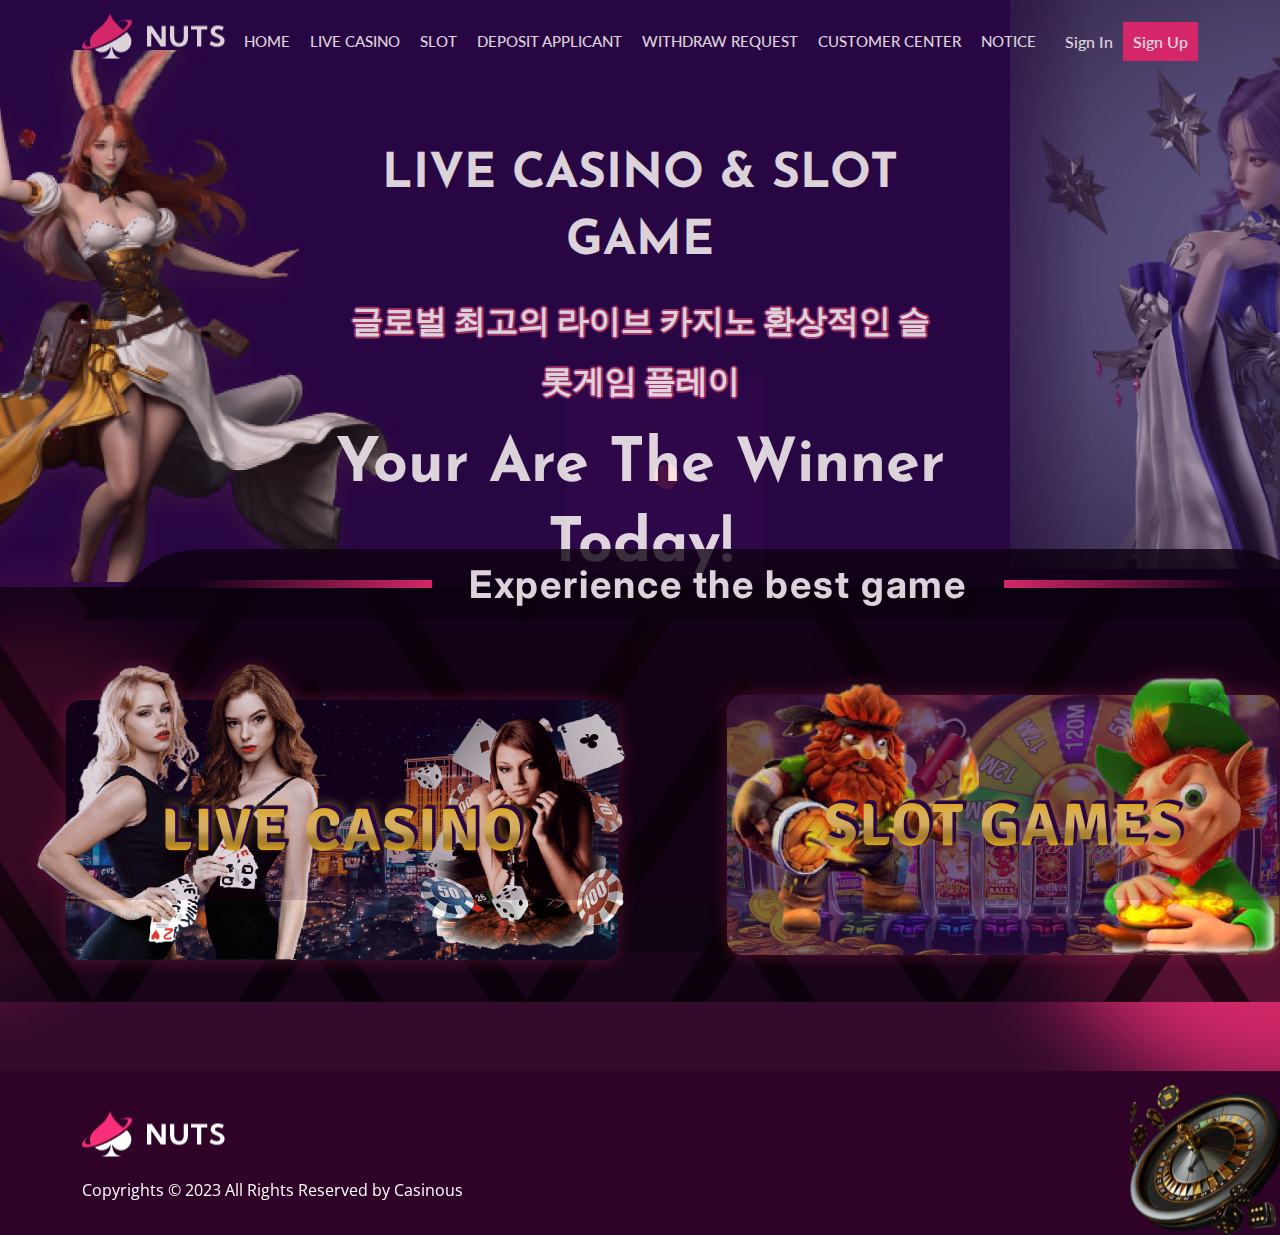
==== new-template -2/index.html @ 51a88201 "update form sign up" ====
<!-- meta tags and other links -->
<!DOCTYPE html>
<html lang="en">
  <head>
    <meta charset="UTF-8" />
    <meta name="viewport" content="width=device-width, initial-scale=1.0" />
    <title>Casino - Online Casino Platform</title>
    <link
      rel="icon"
      type="image/png"
      href="assets/images/favicon.png"
      sizes="16x16"
    />
    <!-- bootstrap 5  -->
    <link rel="stylesheet" href="assets/css/lib/bootstrap.min.css" />
    <!-- Icon Link  -->
    <link rel="stylesheet" href="assets/css/all.min.css" />
    <link rel="stylesheet" href="assets/css/line-awesome.min.css" />
    <link rel="stylesheet" href="assets/css/lib/animate.css" />

    <!-- Plugin Link -->
    <link rel="stylesheet" href="assets/css/lib/slick.css" />

    <!-- Main css -->
    <link rel="stylesheet" href="assets/css/main.css" />
    <link rel="stylesheet" href="assets/css/style.css" />
    <link rel="stylesheet" href="assets/css/page/index.css" />
    <link rel="stylesheet" href="assets/css/page/header.css" />
    <!-- Secondary css -->
    <link rel="stylesheet" href="assets/css/style.css" />
    <link rel="preconnect" href="https://fonts.googleapis.com" />
    <link rel="preconnect" href="https://fonts.gstatic.com" crossorigin />

    <link
      href="https://fonts.googleapis.com/css2?family=Inter:wght@100;200;300;400;500;600;700;800;900&family=Lato:ital,wght@0,100;0,300;0,400;0,700;0,900;1,100;1,300;1,400;1,700;1,900&display=swap"
      rel="stylesheet"
    />
  </head>
  <body
    data-bs-spy="scroll"
    data-bs-offset="170"
    data-bs-target=".privacy-policy-sidebar-menu"
  >
    <div class="overlay"></div>
    <div class="preloader">
      <div class="scene" id="scene">
        <input type="checkbox" id="andicator" />
        <div class="cube">
          <div class="cube__face cube__face--front">
            <i></i>
          </div>
          <div class="cube__face cube__face--back"><i></i><i></i></div>
          <div class="cube__face cube__face--right">
            <i></i> <i></i> <i></i> <i></i> <i></i>
          </div>
          <div class="cube__face cube__face--left">
            <i></i> <i></i> <i></i> <i></i> <i></i> <i></i>
          </div>
          <div class="cube__face cube__face--top"><i></i> <i></i> <i></i></div>
          <div class="cube__face cube__face--bottom">
            <i></i> <i></i> <i></i> <i></i>
          </div>
        </div>
      </div>
    </div>
    <div class="header">
      <div class="container">
        <div class="header-bottom">
          <div class="header-bottom-area align-items-center">
            <div class="logo">
              <a href="index.html"
                ><img src="./assets/images/logo-2.png" alt="logo"
              /></a>
            </div>
            <ul class="menu">
              <li><a href="index.html">Home</a></li>
              <li><a href="live-casino.html">LIVE CASINO</a></li>
              <li><a href="slot.html">SLOT</a></li>
              <li><a href="deposit.html">DEPOSIT APPLICANT</a></li>
              <li><a href="withdraw.html">WITHDRAW REQUEST</a></li>
              <li><a href="customer-center.html">CUSTOMER CENTER</a></li>
              <li><a href="notice.html">NOTICE</a></li>
              <!-- <li><a href="sign-in.html">SIGN IN</a></li>
              <li><a href="sign-up.html">SIGN UP</a></li> -->
            </ul>
            <div class="d-flex" style="margin-top: 10px">
              <a href="sign-in.html" class="d-none d-sm-block btn-outline"
                >Sign In</a
              >
              <a href="sign-up.html" class="d-none d-sm-block btn-pink"
                >Sign Up</a
              >
            </div>

            <div
              class="header-trigger-wrapper d-flex d-lg-none align-items-center"
            >
              <div class="header-trigger me-4">
                <span></span>
              </div>
            </div>
          </div>
        </div>
      </div>
    </div>

    <!-- Banner Section Starts Here -->
    <section class="banner-section bg_img overflow-hidden">
      <div class="container">
        <div
          class="banner-wrapper d-flex flex-wrap align-items-center justify-content-center"
        >
          <div class="banner-content">
            <h2 class="banner-content__title" style="font-size: 48px">
              LIVE CASINO & SLOT GAME
            </h2>
            <h2 class="banner-content__title-2">
              글로벌 최고의 라이브 카지노 환상적인 슬롯게임 플레이
            </h2>
            <p class="banner-content__subtitle">Your Are The Winner Today!</p>
          </div>
        </div>
        <img src="assets/images/banner/bg-1.png" alt="" class="bg-1" />
        <div class="image-container">
          <img src="assets/images/banner/bg-2.png" alt="" class="bg-2" />
          <div class="fadeTop"></div>
        </div>
      </div>
    </section>
    <!-- Banner Section Ends Here -->

    <!-- Section Experience the best game -->
    <section class="section-experience">
      <div class="container">
        <div class="experience-text-container">
          <img
            src="./assets/images/banner/bg-experience.png"
            class="bg-experience"
          />
          <div
            class="experience-items d-flex align-items-center justify-content-between"
          >
            <div class="pink-bar-left"></div>
            <p class="text-experience">Experience the best game</p>
            <div class="pink-bar-right"></div>
          </div>
        </div>
      </div>
      <div class="experience-game-container">
        <div
          class="experience-container-image d-flex justify-content-between align-items-center"
        >
          <img src="./assets/images/banner/live-casino.png" class="img-live" />
          <img src="./assets/images/banner/slot-game.png" class="img-slot" />
        </div>
      </div>
    </section>
    <!-- End Section Experience the best game -->

    <!-- Footer Section Starts Here -->
    <footer
      class="footer-section bg_img"
      style="background: url(assets/images/footer/bg.jpg) center"
    >
      <div class="footer-top">
        <div class="container">
          <div
            class="footer-wrapper d-flex flex-wrap align-items-center justify-content-md-between justify-content-center"
          >
            <div class="logo mb-3 mb-md-0">
              <a href="index.html"
                ><img src="assets/images/logo-2.png" alt="logo"
              /></a>
            </div>
          </div>
        </div>
      </div>
      <div class="footer-bottom">
        <div class="container">
          <div
            class="footer-wrapper d-flex flex-wrap justify-content-start align-items-center"
          >
            <p class="copyright text-white">
              Copyrights &copy; 2023 All Rights Reserved by Casinous
            </p>
          </div>
        </div>
      </div>
      <div class="shapes">
        <img
          src="assets/images/banner/logo-footer.png"
          alt="footer"
          class="shape1"
        />
      </div>
    </footer>
    <!-- Footer Section Ends Here -->
    <!-- jQuery library -->
    <script src="assets/js/lib/jquery-3.6.0.min.js"></script>
    <!-- bootstrap 5 js -->
    <script src="assets/js/lib/bootstrap.min.js"></script>

    <!-- Pluglin Link -->
    <script src="assets/js/lib/slick.min.js"></script>

    <!-- main js -->
    <script src="assets/js/main.js"></script>
  </body>
</html>
---- new-template -2/assets/css/line-awesome.min.css ----
.la,.lab,.lad,.lal,.lar,.las{-moz-osx-font-smoothing:grayscale;-webkit-font-smoothing:antialiased;display:inline-block;font-style:normal;font-variant:normal;text-rendering:auto;line-height:1}.la-lg{font-size:1.33333em;line-height:.75em;vertical-align:-.0667em}.la-xs{font-size:.75em}.la-sm{font-size:.875em}.la-1x{font-size:1em}.la-2x{font-size:2em}.la-3x{font-size:3em}.la-4x{font-size:4em}.la-5x{font-size:5em}.la-6x{font-size:6em}.la-7x{font-size:7em}.la-8x{font-size:8em}.la-9x{font-size:9em}.la-10x{font-size:10em}.la-fw{text-align:center;width:1.25em}.la-ul{list-style-type:none;margin-left:2.5em;padding-left:0}.la-ul>li{position:relative}.la-li{left:-2em;position:absolute;text-align:center;width:2em;line-height:inherit}.la-border{border:solid .08em #eee;border-radius:.1em;padding:.2em .25em .15em}.la-pull-left{float:left}.la-pull-right{float:right}.la.la-pull-left,.lab.la-pull-left,.lal.la-pull-left,.lar.la-pull-left,.las.la-pull-left{margin-right:.3em}.la.la-pull-right,.lab.la-pull-right,.lal.la-pull-right,.lar.la-pull-right,.las.la-pull-right{margin-left:.3em}.la-spin{-webkit-animation:la-spin 2s infinite linear;animation:la-spin 2s infinite linear}.la-pulse{-webkit-animation:la-spin 1s infinite steps(8);animation:la-spin 1s infinite steps(8)}@-webkit-keyframes la-spin{0%{-webkit-transform:rotate(0);transform:rotate(0)}100%{-webkit-transform:rotate(360deg);transform:rotate(360deg)}}@keyframes la-spin{0%{-webkit-transform:rotate(0);transform:rotate(0)}100%{-webkit-transform:rotate(360deg);transform:rotate(360deg)}}.la-rotate-90{-webkit-transform:rotate(90deg);transform:rotate(90deg)}.la-rotate-180{-webkit-transform:rotate(180deg);transform:rotate(180deg)}.la-rotate-270{-webkit-transform:rotate(270deg);transform:rotate(270deg)}.la-flip-horizontal{-webkit-transform:scale(-1,1);transform:scale(-1,1)}.la-flip-vertical{-webkit-transform:scale(1,-1);transform:scale(1,-1)}.la-flip-both,.la-flip-horizontal.la-flip-vertical{-webkit-transform:scale(-1,-1);transform:scale(-1,-1)}:root .la-flip-both,:root .la-flip-horizontal,:root .la-flip-vertical,:root .la-rotate-180,:root .la-rotate-270,:root .la-rotate-90{-webkit-filter:none;filter:none}.la-stack{display:inline-block;height:2em;line-height:2em;position:relative;vertical-align:middle;width:2.5em}.la-stack-1x,.la-stack-2x{left:0;position:absolute;text-align:center;width:100%}.la-stack-1x{line-height:inherit}.la-stack-2x{font-size:2em}.la-inverse{color:#fff}.la-500px:before{content:"\f26e"}.la-accessible-icon:before{content:"\f368"}.la-accusoft:before{content:"\f369"}.la-acquisitions-incorporated:before{content:"\f6af"}.la-ad:before{content:"\f641"}.la-address-book:before{content:"\f2b9"}.la-address-card:before{content:"\f2bb"}.la-adjust:before{content:"\f042"}.la-adn:before{content:"\f170"}.la-adobe:before{content:"\f778"}.la-adversal:before{content:"\f36a"}.la-affiliatetheme:before{content:"\f36b"}.la-air-freshener:before{content:"\f5d0"}.la-airbnb:before{content:"\f834"}.la-algolia:before{content:"\f36c"}.la-align-center:before{content:"\f037"}.la-align-justify:before{content:"\f039"}.la-align-left:before{content:"\f036"}.la-align-right:before{content:"\f038"}.la-alipay:before{content:"\f642"}.la-allergies:before{content:"\f461"}.la-amazon:before{content:"\f270"}.la-amazon-pay:before{content:"\f42c"}.la-ambulance:before{content:"\f0f9"}.la-american-sign-language-interpreting:before{content:"\f2a3"}.la-amilia:before{content:"\f36d"}.la-anchor:before{content:"\f13d"}.la-android:before{content:"\f17b"}.la-angellist:before{content:"\f209"}.la-angle-double-down:before{content:"\f103"}.la-angle-double-left:before{content:"\f100"}.la-angle-double-right:before{content:"\f101"}.la-angle-double-up:before{content:"\f102"}.la-angle-down:before{content:"\f107"}.la-angle-left:before{content:"\f104"}.la-angle-right:before{content:"\f105"}.la-angle-up:before{content:"\f106"}.la-angry:before{content:"\f556"}.la-angrycreative:before{content:"\f36e"}.la-angular:before{content:"\f420"}.la-ankh:before{content:"\f644"}.la-app-store:before{content:"\f36f"}.la-app-store-ios:before{content:"\f370"}.la-apper:before{content:"\f371"}.la-apple:before{content:"\f179"}.la-apple-alt:before{content:"\f5d1"}.la-apple-pay:before{content:"\f415"}.la-archive:before{content:"\f187"}.la-archway:before{content:"\f557"}.la-arrow-alt-circle-down:before{content:"\f358"}.la-arrow-alt-circle-left:before{content:"\f359"}.la-arrow-alt-circle-right:before{content:"\f35a"}.la-arrow-alt-circle-up:before{content:"\f35b"}.la-arrow-circle-down:before{content:"\f0ab"}.la-arrow-circle-left:before{content:"\f0a8"}.la-arrow-circle-right:before{content:"\f0a9"}.la-arrow-circle-up:before{content:"\f0aa"}.la-arrow-down:before{content:"\f063"}.la-arrow-left:before{content:"\f060"}.la-arrow-right:before{content:"\f061"}.la-arrow-up:before{content:"\f062"}.la-arrows-alt:before{content:"\f0b2"}.la-arrows-alt-h:before{content:"\f337"}.la-arrows-alt-v:before{content:"\f338"}.la-artstation:before{content:"\f77a"}.la-assistive-listening-systems:before{content:"\f2a2"}.la-asterisk:before{content:"\f069"}.la-asymmetrik:before{content:"\f372"}.la-at:before{content:"\f1fa"}.la-atlas:before{content:"\f558"}.la-atlassian:before{content:"\f77b"}.la-atom:before{content:"\f5d2"}.la-audible:before{content:"\f373"}.la-audio-description:before{content:"\f29e"}.la-autoprefixer:before{content:"\f41c"}.la-avianex:before{content:"\f374"}.la-aviato:before{content:"\f421"}.la-award:before{content:"\f559"}.la-aws:before{content:"\f375"}.la-baby:before{content:"\f77c"}.la-baby-carriage:before{content:"\f77d"}.la-backspace:before{content:"\f55a"}.la-backward:before{content:"\f04a"}.la-bacon:before{content:"\f7e5"}.la-balance-scale:before{content:"\f24e"}.la-balance-scale-left:before{content:"\f515"}.la-balance-scale-right:before{content:"\f516"}.la-ban:before{content:"\f05e"}.la-band-aid:before{content:"\f462"}.la-bandcamp:before{content:"\f2d5"}.la-barcode:before{content:"\f02a"}.la-bars:before{content:"\f0c9"}.la-baseball-ball:before{content:"\f433"}.la-basketball-ball:before{content:"\f434"}.la-bath:before{content:"\f2cd"}.la-battery-empty:before{content:"\f244"}.la-battery-full:before{content:"\f240"}.la-battery-half:before{content:"\f242"}.la-battery-quarter:before{content:"\f243"}.la-battery-three-quarters:before{content:"\f241"}.la-battle-net:before{content:"\f835"}.la-bed:before{content:"\f236"}.la-beer:before{content:"\f0fc"}.la-behance:before{content:"\f1b4"}.la-behance-square:before{content:"\f1b5"}.la-bell:before{content:"\f0f3"}.la-bell-slash:before{content:"\f1f6"}.la-bezier-curve:before{content:"\f55b"}.la-bible:before{content:"\f647"}.la-bicycle:before{content:"\f206"}.la-biking:before{content:"\f84a"}.la-bimobject:before{content:"\f378"}.la-binoculars:before{content:"\f1e5"}.la-biohazard:before{content:"\f780"}.la-birthday-cake:before{content:"\f1fd"}.la-bitbucket:before{content:"\f171"}.la-bitcoin:before{content:"\f379"}.la-bity:before{content:"\f37a"}.la-black-tie:before{content:"\f27e"}.la-blackberry:before{content:"\f37b"}.la-blender:before{content:"\f517"}.la-blender-phone:before{content:"\f6b6"}.la-blind:before{content:"\f29d"}.la-blog:before{content:"\f781"}.la-blogger:before{content:"\f37c"}.la-blogger-b:before{content:"\f37d"}.la-bluetooth:before{content:"\f293"}.la-bluetooth-b:before{content:"\f294"}.la-bold:before{content:"\f032"}.la-bolt:before{content:"\f0e7"}.la-bomb:before{content:"\f1e2"}.la-bone:before{content:"\f5d7"}.la-bong:before{content:"\f55c"}.la-book:before{content:"\f02d"}.la-book-dead:before{content:"\f6b7"}.la-book-medical:before{content:"\f7e6"}.la-book-open:before{content:"\f518"}.la-book-reader:before{content:"\f5da"}.la-bookmark:before{content:"\f02e"}.la-bootstrap:before{content:"\f836"}.la-border-all:before{content:"\f84c"}.la-border-none:before{content:"\f850"}.la-border-style:before{content:"\f853"}.la-bowling-ball:before{content:"\f436"}.la-box:before{content:"\f466"}.la-box-open:before{content:"\f49e"}.la-boxes:before{content:"\f468"}.la-braille:before{content:"\f2a1"}.la-brain:before{content:"\f5dc"}.la-bread-slice:before{content:"\f7ec"}.la-briefcase:before{content:"\f0b1"}.la-briefcase-medical:before{content:"\f469"}.la-broadcast-tower:before{content:"\f519"}.la-broom:before{content:"\f51a"}.la-brush:before{content:"\f55d"}.la-btc:before{content:"\f15a"}.la-buffer:before{content:"\f837"}.la-bug:before{content:"\f188"}.la-building:before{content:"\f1ad"}.la-bullhorn:before{content:"\f0a1"}.la-bullseye:before{content:"\f140"}.la-burn:before{content:"\f46a"}.la-buromobelexperte:before{content:"\f37f"}.la-bus:before{content:"\f207"}.la-bus-alt:before{content:"\f55e"}.la-business-time:before{content:"\f64a"}.la-buy-n-large:before{content:"\f8a6"}.la-buysellads:before{content:"\f20d"}.la-calculator:before{content:"\f1ec"}.la-calendar:before{content:"\f133"}.la-calendar-alt:before{content:"\f073"}.la-calendar-check:before{content:"\f274"}.la-calendar-day:before{content:"\f783"}.la-calendar-minus:before{content:"\f272"}.la-calendar-plus:before{content:"\f271"}.la-calendar-times:before{content:"\f273"}.la-calendar-week:before{content:"\f784"}.la-camera:before{content:"\f030"}.la-camera-retro:before{content:"\f083"}.la-campground:before{content:"\f6bb"}.la-canadian-maple-leaf:before{content:"\f785"}.la-candy-cane:before{content:"\f786"}.la-cannabis:before{content:"\f55f"}.la-capsules:before{content:"\f46b"}.la-car:before{content:"\f1b9"}.la-car-alt:before{content:"\f5de"}.la-car-battery:before{content:"\f5df"}.la-car-crash:before{content:"\f5e1"}.la-car-side:before{content:"\f5e4"}.la-caret-down:before{content:"\f0d7"}.la-caret-left:before{content:"\f0d9"}.la-caret-right:before{content:"\f0da"}.la-caret-square-down:before{content:"\f150"}.la-caret-square-left:before{content:"\f191"}.la-caret-square-right:before{content:"\f152"}.la-caret-square-up:before{content:"\f151"}.la-caret-up:before{content:"\f0d8"}.la-carrot:before{content:"\f787"}.la-cart-arrow-down:before{content:"\f218"}.la-cart-plus:before{content:"\f217"}.la-cash-register:before{content:"\f788"}.la-cat:before{content:"\f6be"}.la-cc-amazon-pay:before{content:"\f42d"}.la-cc-amex:before{content:"\f1f3"}.la-cc-apple-pay:before{content:"\f416"}.la-cc-diners-club:before{content:"\f24c"}.la-cc-discover:before{content:"\f1f2"}.la-cc-jcb:before{content:"\f24b"}.la-cc-mastercard:before{content:"\f1f1"}.la-cc-paypal:before{content:"\f1f4"}.la-cc-stripe:before{content:"\f1f5"}.la-cc-visa:before{content:"\f1f0"}.la-centercode:before{content:"\f380"}.la-centos:before{content:"\f789"}.la-certificate:before{content:"\f0a3"}.la-chair:before{content:"\f6c0"}.la-chalkboard:before{content:"\f51b"}.la-chalkboard-teacher:before{content:"\f51c"}.la-charging-station:before{content:"\f5e7"}.la-chart-area:before{content:"\f1fe"}.la-chart-bar:before{content:"\f080"}.la-chart-line:before{content:"\f201"}.la-chart-pie:before{content:"\f200"}.la-check:before{content:"\f00c"}.la-check-circle:before{content:"\f058"}.la-check-double:before{content:"\f560"}.la-check-square:before{content:"\f14a"}.la-cheese:before{content:"\f7ef"}.la-chess:before{content:"\f439"}.la-chess-bishop:before{content:"\f43a"}.la-chess-board:before{content:"\f43c"}.la-chess-king:before{content:"\f43f"}.la-chess-knight:before{content:"\f441"}.la-chess-pawn:before{content:"\f443"}.la-chess-queen:before{content:"\f445"}.la-chess-rook:before{content:"\f447"}.la-chevron-circle-down:before{content:"\f13a"}.la-chevron-circle-left:before{content:"\f137"}.la-chevron-circle-right:before{content:"\f138"}.la-chevron-circle-up:before{content:"\f139"}.la-chevron-down:before{content:"\f078"}.la-chevron-left:before{content:"\f053"}.la-chevron-right:before{content:"\f054"}.la-chevron-up:before{content:"\f077"}.la-child:before{content:"\f1ae"}.la-chrome:before{content:"\f268"}.la-chromecast:before{content:"\f838"}.la-church:before{content:"\f51d"}.la-circle:before{content:"\f111"}.la-circle-notch:before{content:"\f1ce"}.la-city:before{content:"\f64f"}.la-clinic-medical:before{content:"\f7f2"}.la-clipboard:before{content:"\f328"}.la-clipboard-check:before{content:"\f46c"}.la-clipboard-list:before{content:"\f46d"}.la-clock:before{content:"\f017"}.la-clone:before{content:"\f24d"}.la-closed-captioning:before{content:"\f20a"}.la-cloud:before{content:"\f0c2"}.la-cloud-download-alt:before{content:"\f381"}.la-cloud-meatball:before{content:"\f73b"}.la-cloud-moon:before{content:"\f6c3"}.la-cloud-moon-rain:before{content:"\f73c"}.la-cloud-rain:before{content:"\f73d"}.la-cloud-showers-heavy:before{content:"\f740"}.la-cloud-sun:before{content:"\f6c4"}.la-cloud-sun-rain:before{content:"\f743"}.la-cloud-upload-alt:before{content:"\f382"}.la-cloudscale:before{content:"\f383"}.la-cloudsmith:before{content:"\f384"}.la-cloudversify:before{content:"\f385"}.la-cocktail:before{content:"\f561"}.la-code:before{content:"\f121"}.la-code-branch:before{content:"\f126"}.la-codepen:before{content:"\f1cb"}.la-codiepie:before{content:"\f284"}.la-coffee:before{content:"\f0f4"}.la-cog:before{content:"\f013"}.la-cogs:before{content:"\f085"}.la-coins:before{content:"\f51e"}.la-columns:before{content:"\f0db"}.la-comment:before{content:"\f075"}.la-comment-alt:before{content:"\f27a"}.la-comment-dollar:before{content:"\f651"}.la-comment-dots:before{content:"\f4ad"}.la-comment-medical:before{content:"\f7f5"}.la-comment-slash:before{content:"\f4b3"}.la-comments:before{content:"\f086"}.la-comments-dollar:before{content:"\f653"}.la-compact-disc:before{content:"\f51f"}.la-compass:before{content:"\f14e"}.la-compress:before{content:"\f066"}.la-compress-arrows-alt:before{content:"\f78c"}.la-concierge-bell:before{content:"\f562"}.la-confluence:before{content:"\f78d"}.la-connectdevelop:before{content:"\f20e"}.la-contao:before{content:"\f26d"}.la-cookie:before{content:"\f563"}.la-cookie-bite:before{content:"\f564"}.la-copy:before{content:"\f0c5"}.la-copyright:before{content:"\f1f9"}.la-cotton-bureau:before{content:"\f89e"}.la-couch:before{content:"\f4b8"}.la-cpanel:before{content:"\f388"}.la-creative-commons:before{content:"\f25e"}.la-creative-commons-by:before{content:"\f4e7"}.la-creative-commons-nc:before{content:"\f4e8"}.la-creative-commons-nc-eu:before{content:"\f4e9"}.la-creative-commons-nc-jp:before{content:"\f4ea"}.la-creative-commons-nd:before{content:"\f4eb"}.la-creative-commons-pd:before{content:"\f4ec"}.la-creative-commons-pd-alt:before{content:"\f4ed"}.la-creative-commons-remix:before{content:"\f4ee"}.la-creative-commons-sa:before{content:"\f4ef"}.la-creative-commons-sampling:before{content:"\f4f0"}.la-creative-commons-sampling-plus:before{content:"\f4f1"}.la-creative-commons-share:before{content:"\f4f2"}.la-creative-commons-zero:before{content:"\f4f3"}.la-credit-card:before{content:"\f09d"}.la-critical-role:before{content:"\f6c9"}.la-crop:before{content:"\f125"}.la-crop-alt:before{content:"\f565"}.la-cross:before{content:"\f654"}.la-crosshairs:before{content:"\f05b"}.la-crow:before{content:"\f520"}.la-crown:before{content:"\f521"}.la-crutch:before{content:"\f7f7"}.la-css3:before{content:"\f13c"}.la-css3-alt:before{content:"\f38b"}.la-cube:before{content:"\f1b2"}.la-cubes:before{content:"\f1b3"}.la-cut:before{content:"\f0c4"}.la-cuttlefish:before{content:"\f38c"}.la-d-and-d:before{content:"\f38d"}.la-d-and-d-beyond:before{content:"\f6ca"}.la-dashcube:before{content:"\f210"}.la-database:before{content:"\f1c0"}.la-deaf:before{content:"\f2a4"}.la-delicious:before{content:"\f1a5"}.la-democrat:before{content:"\f747"}.la-deploydog:before{content:"\f38e"}.la-deskpro:before{content:"\f38f"}.la-desktop:before{content:"\f108"}.la-dev:before{content:"\f6cc"}.la-deviantart:before{content:"\f1bd"}.la-dharmachakra:before{content:"\f655"}.la-dhl:before{content:"\f790"}.la-diagnoses:before{content:"\f470"}.la-diaspora:before{content:"\f791"}.la-dice:before{content:"\f522"}.la-dice-d20:before{content:"\f6cf"}.la-dice-d6:before{content:"\f6d1"}.la-dice-five:before{content:"\f523"}.la-dice-four:before{content:"\f524"}.la-dice-one:before{content:"\f525"}.la-dice-six:before{content:"\f526"}.la-dice-three:before{content:"\f527"}.la-dice-two:before{content:"\f528"}.la-digg:before{content:"\f1a6"}.la-digital-ocean:before{content:"\f391"}.la-digital-tachograph:before{content:"\f566"}.la-directions:before{content:"\f5eb"}.la-discord:before{content:"\f392"}.la-discourse:before{content:"\f393"}.la-divide:before{content:"\f529"}.la-dizzy:before{content:"\f567"}.la-dna:before{content:"\f471"}.la-dochub:before{content:"\f394"}.la-docker:before{content:"\f395"}.la-dog:before{content:"\f6d3"}.la-dollar-sign:before{content:"\f155"}.la-dolly:before{content:"\f472"}.la-dolly-flatbed:before{content:"\f474"}.la-donate:before{content:"\f4b9"}.la-door-closed:before{content:"\f52a"}.la-door-open:before{content:"\f52b"}.la-dot-circle:before{content:"\f192"}.la-dove:before{content:"\f4ba"}.la-download:before{content:"\f019"}.la-draft2digital:before{content:"\f396"}.la-drafting-compass:before{content:"\f568"}.la-dragon:before{content:"\f6d5"}.la-draw-polygon:before{content:"\f5ee"}.la-dribbble:before{content:"\f17d"}.la-dribbble-square:before{content:"\f397"}.la-dropbox:before{content:"\f16b"}.la-drum:before{content:"\f569"}.la-drum-steelpan:before{content:"\f56a"}.la-drumstick-bite:before{content:"\f6d7"}.la-drupal:before{content:"\f1a9"}.la-dumbbell:before{content:"\f44b"}.la-dumpster:before{content:"\f793"}.la-dumpster-fire:before{content:"\f794"}.la-dungeon:before{content:"\f6d9"}.la-dyalog:before{content:"\f399"}.la-earlybirds:before{content:"\f39a"}.la-ebay:before{content:"\f4f4"}.la-edge:before{content:"\f282"}.la-edit:before{content:"\f044"}.la-egg:before{content:"\f7fb"}.la-eject:before{content:"\f052"}.la-elementor:before{content:"\f430"}.la-ellipsis-h:before{content:"\f141"}.la-ellipsis-v:before{content:"\f142"}.la-ello:before{content:"\f5f1"}.la-ember:before{content:"\f423"}.la-empire:before{content:"\f1d1"}.la-envelope:before{content:"\f0e0"}.la-envelope-open:before{content:"\f2b6"}.la-envelope-open-text:before{content:"\f658"}.la-envelope-square:before{content:"\f199"}.la-envira:before{content:"\f299"}.la-equals:before{content:"\f52c"}.la-eraser:before{content:"\f12d"}.la-erlang:before{content:"\f39d"}.la-ethereum:before{content:"\f42e"}.la-ethernet:before{content:"\f796"}.la-etsy:before{content:"\f2d7"}.la-euro-sign:before{content:"\f153"}.la-evernote:before{content:"\f839"}.la-exchange-alt:before{content:"\f362"}.la-exclamation:before{content:"\f12a"}.la-exclamation-circle:before{content:"\f06a"}.la-exclamation-triangle:before{content:"\f071"}.la-expand:before{content:"\f065"}.la-expand-arrows-alt:before{content:"\f31e"}.la-expeditedssl:before{content:"\f23e"}.la-external-link-alt:before{content:"\f35d"}.la-external-link-square-alt:before{content:"\f360"}.la-eye:before{content:"\f06e"}.la-eye-dropper:before{content:"\f1fb"}.la-eye-slash:before{content:"\f070"}.la-facebook:before{content:"\f09a"}.la-facebook-f:before{content:"\f39e"}.la-facebook-messenger:before{content:"\f39f"}.la-facebook-square:before{content:"\f082"}.la-fan:before{content:"\f863"}.la-fantasy-flight-games:before{content:"\f6dc"}.la-fast-backward:before{content:"\f049"}.la-fast-forward:before{content:"\f050"}.la-fax:before{content:"\f1ac"}.la-feather:before{content:"\f52d"}.la-feather-alt:before{content:"\f56b"}.la-fedex:before{content:"\f797"}.la-fedora:before{content:"\f798"}.la-female:before{content:"\f182"}.la-fighter-jet:before{content:"\f0fb"}.la-figma:before{content:"\f799"}.la-file:before{content:"\f15b"}.la-file-alt:before{content:"\f15c"}.la-file-archive:before{content:"\f1c6"}.la-file-audio:before{content:"\f1c7"}.la-file-code:before{content:"\f1c9"}.la-file-contract:before{content:"\f56c"}.la-file-csv:before{content:"\f6dd"}.la-file-download:before{content:"\f56d"}.la-file-excel:before{content:"\f1c3"}.la-file-export:before{content:"\f56e"}.la-file-image:before{content:"\f1c5"}.la-file-import:before{content:"\f56f"}.la-file-invoice:before{content:"\f570"}.la-file-invoice-dollar:before{content:"\f571"}.la-file-medical:before{content:"\f477"}.la-file-medical-alt:before{content:"\f478"}.la-file-pdf:before{content:"\f1c1"}.la-file-powerpoint:before{content:"\f1c4"}.la-file-prescription:before{content:"\f572"}.la-file-signature:before{content:"\f573"}.la-file-upload:before{content:"\f574"}.la-file-video:before{content:"\f1c8"}.la-file-word:before{content:"\f1c2"}.la-fill:before{content:"\f575"}.la-fill-drip:before{content:"\f576"}.la-film:before{content:"\f008"}.la-filter:before{content:"\f0b0"}.la-fingerprint:before{content:"\f577"}.la-fire:before{content:"\f06d"}.la-fire-alt:before{content:"\f7e4"}.la-fire-extinguisher:before{content:"\f134"}.la-firefox:before{content:"\f269"}.la-first-aid:before{content:"\f479"}.la-first-order:before{content:"\f2b0"}.la-first-order-alt:before{content:"\f50a"}.la-firstdraft:before{content:"\f3a1"}.la-fish:before{content:"\f578"}.la-fist-raised:before{content:"\f6de"}.la-flag:before{content:"\f024"}.la-flag-checkered:before{content:"\f11e"}.la-flag-usa:before{content:"\f74d"}.la-flask:before{content:"\f0c3"}.la-flickr:before{content:"\f16e"}.la-flipboard:before{content:"\f44d"}.la-flushed:before{content:"\f579"}.la-fly:before{content:"\f417"}.la-folder:before{content:"\f07b"}.la-folder-minus:before{content:"\f65d"}.la-folder-open:before{content:"\f07c"}.la-folder-plus:before{content:"\f65e"}.la-font:before{content:"\f031"}.la-font-awesome:before{content:"\f2b4"}.la-font-awesome-alt:before{content:"\f35c"}.la-font-awesome-flag:before{content:"\f425"}.la-font-awesome-logo-full:before{content:"\f4e6"}.la-fonticons:before{content:"\f280"}.la-fonticons-fi:before{content:"\f3a2"}.la-football-ball:before{content:"\f44e"}.la-fort-awesome:before{content:"\f286"}.la-fort-awesome-alt:before{content:"\f3a3"}.la-forumbee:before{content:"\f211"}.la-forward:before{content:"\f04e"}.la-foursquare:before{content:"\f180"}.la-free-code-camp:before{content:"\f2c5"}.la-freebsd:before{content:"\f3a4"}.la-frog:before{content:"\f52e"}.la-frown:before{content:"\f119"}.la-frown-open:before{content:"\f57a"}.la-fulcrum:before{content:"\f50b"}.la-funnel-dollar:before{content:"\f662"}.la-futbol:before{content:"\f1e3"}.la-galactic-republic:before{content:"\f50c"}.la-galactic-senate:before{content:"\f50d"}.la-gamepad:before{content:"\f11b"}.la-gas-pump:before{content:"\f52f"}.la-gavel:before{content:"\f0e3"}.la-gem:before{content:"\f3a5"}.la-genderless:before{content:"\f22d"}.la-get-pocket:before{content:"\f265"}.la-gg:before{content:"\f260"}.la-gg-circle:before{content:"\f261"}.la-ghost:before{content:"\f6e2"}.la-gift:before{content:"\f06b"}.la-gifts:before{content:"\f79c"}.la-git:before{content:"\f1d3"}.la-git-alt:before{content:"\f841"}.la-git-square:before{content:"\f1d2"}.la-github:before{content:"\f09b"}.la-github-alt:before{content:"\f113"}.la-github-square:before{content:"\f092"}.la-gitkraken:before{content:"\f3a6"}.la-gitlab:before{content:"\f296"}.la-gitter:before{content:"\f426"}.la-glass-cheers:before{content:"\f79f"}.la-glass-martini:before{content:"\f000"}.la-glass-martini-alt:before{content:"\f57b"}.la-glass-whiskey:before{content:"\f7a0"}.la-glasses:before{content:"\f530"}.la-glide:before{content:"\f2a5"}.la-glide-g:before{content:"\f2a6"}.la-globe:before{content:"\f0ac"}.la-globe-africa:before{content:"\f57c"}.la-globe-americas:before{content:"\f57d"}.la-globe-asia:before{content:"\f57e"}.la-globe-europe:before{content:"\f7a2"}.la-gofore:before{content:"\f3a7"}.la-golf-ball:before{content:"\f450"}.la-goodreads:before{content:"\f3a8"}.la-goodreads-g:before{content:"\f3a9"}.la-google:before{content:"\f1a0"}.la-google-drive:before{content:"\f3aa"}.la-google-play:before{content:"\f3ab"}.la-google-plus:before{content:"\f2b3"}.la-google-plus-g:before{content:"\f0d5"}.la-google-plus-square:before{content:"\f0d4"}.la-google-wallet:before{content:"\f1ee"}.la-gopuram:before{content:"\f664"}.la-graduation-cap:before{content:"\f19d"}.la-gratipay:before{content:"\f184"}.la-grav:before{content:"\f2d6"}.la-greater-than:before{content:"\f531"}.la-greater-than-equal:before{content:"\f532"}.la-grimace:before{content:"\f57f"}.la-grin:before{content:"\f580"}.la-grin-alt:before{content:"\f581"}.la-grin-beam:before{content:"\f582"}.la-grin-beam-sweat:before{content:"\f583"}.la-grin-hearts:before{content:"\f584"}.la-grin-squint:before{content:"\f585"}.la-grin-squint-tears:before{content:"\f586"}.la-grin-stars:before{content:"\f587"}.la-grin-tears:before{content:"\f588"}.la-grin-tongue:before{content:"\f589"}.la-grin-tongue-squint:before{content:"\f58a"}.la-grin-tongue-wink:before{content:"\f58b"}.la-grin-wink:before{content:"\f58c"}.la-grip-horizontal:before{content:"\f58d"}.la-grip-lines:before{content:"\f7a4"}.la-grip-lines-vertical:before{content:"\f7a5"}.la-grip-vertical:before{content:"\f58e"}.la-gripfire:before{content:"\f3ac"}.la-grunt:before{content:"\f3ad"}.la-guitar:before{content:"\f7a6"}.la-gulp:before{content:"\f3ae"}.la-h-square:before{content:"\f0fd"}.la-hacker-news:before{content:"\f1d4"}.la-hacker-news-square:before{content:"\f3af"}.la-hackerrank:before{content:"\f5f7"}.la-hamburger:before{content:"\f805"}.la-hammer:before{content:"\f6e3"}.la-hamsa:before{content:"\f665"}.la-hand-holding:before{content:"\f4bd"}.la-hand-holding-heart:before{content:"\f4be"}.la-hand-holding-usd:before{content:"\f4c0"}.la-hand-lizard:before{content:"\f258"}.la-hand-middle-finger:before{content:"\f806"}.la-hand-paper:before{content:"\f256"}.la-hand-peace:before{content:"\f25b"}.la-hand-point-down:before{content:"\f0a7"}.la-hand-point-left:before{content:"\f0a5"}.la-hand-point-right:before{content:"\f0a4"}.la-hand-point-up:before{content:"\f0a6"}.la-hand-pointer:before{content:"\f25a"}.la-hand-rock:before{content:"\f255"}.la-hand-scissors:before{content:"\f257"}.la-hand-spock:before{content:"\f259"}.la-hands:before{content:"\f4c2"}.la-hands-helping:before{content:"\f4c4"}.la-handshake:before{content:"\f2b5"}.la-hanukiah:before{content:"\f6e6"}.la-hard-hat:before{content:"\f807"}.la-hashtag:before{content:"\f292"}.la-hat-cowboy:before{content:"\f8c0"}.la-hat-cowboy-side:before{content:"\f8c1"}.la-hat-wizard:before{content:"\f6e8"}.la-haykal:before{content:"\f666"}.la-hdd:before{content:"\f0a0"}.la-heading:before{content:"\f1dc"}.la-headphones:before{content:"\f025"}.la-headphones-alt:before{content:"\f58f"}.la-headset:before{content:"\f590"}.la-heart:before{content:"\f004"}.la-heart-broken:before{content:"\f7a9"}.la-heartbeat:before{content:"\f21e"}.la-helicopter:before{content:"\f533"}.la-highlighter:before{content:"\f591"}.la-hiking:before{content:"\f6ec"}.la-hippo:before{content:"\f6ed"}.la-hips:before{content:"\f452"}.la-hire-a-helper:before{content:"\f3b0"}.la-history:before{content:"\f1da"}.la-hockey-puck:before{content:"\f453"}.la-holly-berry:before{content:"\f7aa"}.la-home:before{content:"\f015"}.la-hooli:before{content:"\f427"}.la-hornbill:before{content:"\f592"}.la-horse:before{content:"\f6f0"}.la-horse-head:before{content:"\f7ab"}.la-hospital:before{content:"\f0f8"}.la-hospital-alt:before{content:"\f47d"}.la-hospital-symbol:before{content:"\f47e"}.la-hot-tub:before{content:"\f593"}.la-hotdog:before{content:"\f80f"}.la-hotel:before{content:"\f594"}.la-hotjar:before{content:"\f3b1"}.la-hourglass:before{content:"\f254"}.la-hourglass-end:before{content:"\f253"}.la-hourglass-half:before{content:"\f252"}.la-hourglass-start:before{content:"\f251"}.la-house-damage:before{content:"\f6f1"}.la-houzz:before{content:"\f27c"}.la-hryvnia:before{content:"\f6f2"}.la-html5:before{content:"\f13b"}.la-hubspot:before{content:"\f3b2"}.la-i-cursor:before{content:"\f246"}.la-ice-cream:before{content:"\f810"}.la-icicles:before{content:"\f7ad"}.la-icons:before{content:"\f86d"}.la-id-badge:before{content:"\f2c1"}.la-id-card:before{content:"\f2c2"}.la-id-card-alt:before{content:"\f47f"}.la-igloo:before{content:"\f7ae"}.la-image:before{content:"\f03e"}.la-images:before{content:"\f302"}.la-imdb:before{content:"\f2d8"}.la-inbox:before{content:"\f01c"}.la-indent:before{content:"\f03c"}.la-industry:before{content:"\f275"}.la-infinity:before{content:"\f534"}.la-info:before{content:"\f129"}.la-info-circle:before{content:"\f05a"}.la-instagram:before{content:"\f16d"}.la-intercom:before{content:"\f7af"}.la-internet-explorer:before{content:"\f26b"}.la-invision:before{content:"\f7b0"}.la-ioxhost:before{content:"\f208"}.la-italic:before{content:"\f033"}.la-itch-io:before{content:"\f83a"}.la-itunes:before{content:"\f3b4"}.la-itunes-note:before{content:"\f3b5"}.la-java:before{content:"\f4e4"}.la-jedi:before{content:"\f669"}.la-jedi-order:before{content:"\f50e"}.la-jenkins:before{content:"\f3b6"}.la-jira:before{content:"\f7b1"}.la-joget:before{content:"\f3b7"}.la-joint:before{content:"\f595"}.la-joomla:before{content:"\f1aa"}.la-journal-whills:before{content:"\f66a"}.la-js:before{content:"\f3b8"}.la-js-square:before{content:"\f3b9"}.la-jsfiddle:before{content:"\f1cc"}.la-kaaba:before{content:"\f66b"}.la-kaggle:before{content:"\f5fa"}.la-key:before{content:"\f084"}.la-keybase:before{content:"\f4f5"}.la-keyboard:before{content:"\f11c"}.la-keycdn:before{content:"\f3ba"}.la-khanda:before{content:"\f66d"}.la-kickstarter:before{content:"\f3bb"}.la-kickstarter-k:before{content:"\f3bc"}.la-kiss:before{content:"\f596"}.la-kiss-beam:before{content:"\f597"}.la-kiss-wink-heart:before{content:"\f598"}.la-kiwi-bird:before{content:"\f535"}.la-korvue:before{content:"\f42f"}.la-landmark:before{content:"\f66f"}.la-language:before{content:"\f1ab"}.la-laptop:before{content:"\f109"}.la-laptop-code:before{content:"\f5fc"}.la-laptop-medical:before{content:"\f812"}.la-laravel:before{content:"\f3bd"}.la-lastfm:before{content:"\f202"}.la-lastfm-square:before{content:"\f203"}.la-laugh:before{content:"\f599"}.la-laugh-beam:before{content:"\f59a"}.la-laugh-squint:before{content:"\f59b"}.la-laugh-wink:before{content:"\f59c"}.la-layer-group:before{content:"\f5fd"}.la-leaf:before{content:"\f06c"}.la-leanpub:before{content:"\f212"}.la-lemon:before{content:"\f094"}.la-less:before{content:"\f41d"}.la-less-than:before{content:"\f536"}.la-less-than-equal:before{content:"\f537"}.la-level-down-alt:before{content:"\f3be"}.la-level-up-alt:before{content:"\f3bf"}.la-life-ring:before{content:"\f1cd"}.la-lightbulb:before{content:"\f0eb"}.la-line:before{content:"\f3c0"}.la-link:before{content:"\f0c1"}.la-linkedin:before{content:"\f08c"}.la-linkedin-in:before{content:"\f0e1"}.la-linode:before{content:"\f2b8"}.la-linux:before{content:"\f17c"}.la-lira-sign:before{content:"\f195"}.la-list:before{content:"\f03a"}.la-list-alt:before{content:"\f022"}.la-list-ol:before{content:"\f0cb"}.la-list-ul:before{content:"\f0ca"}.la-location-arrow:before{content:"\f124"}.la-lock:before{content:"\f023"}.la-lock-open:before{content:"\f3c1"}.la-long-arrow-alt-down:before{content:"\f309"}.la-long-arrow-alt-left:before{content:"\f30a"}.la-long-arrow-alt-right:before{content:"\f30b"}.la-long-arrow-alt-up:before{content:"\f30c"}.la-low-vision:before{content:"\f2a8"}.la-luggage-cart:before{content:"\f59d"}.la-lyft:before{content:"\f3c3"}.la-magento:before{content:"\f3c4"}.la-magic:before{content:"\f0d0"}.la-magnet:before{content:"\f076"}.la-mail-bulk:before{content:"\f674"}.la-mailchimp:before{content:"\f59e"}.la-male:before{content:"\f183"}.la-mandalorian:before{content:"\f50f"}.la-map:before{content:"\f279"}.la-map-marked:before{content:"\f59f"}.la-map-marked-alt:before{content:"\f5a0"}.la-map-marker:before{content:"\f041"}.la-map-marker-alt:before{content:"\f3c5"}.la-map-pin:before{content:"\f276"}.la-map-signs:before{content:"\f277"}.la-markdown:before{content:"\f60f"}.la-marker:before{content:"\f5a1"}.la-mars:before{content:"\f222"}.la-mars-double:before{content:"\f227"}.la-mars-stroke:before{content:"\f229"}.la-mars-stroke-h:before{content:"\f22b"}.la-mars-stroke-v:before{content:"\f22a"}.la-mask:before{content:"\f6fa"}.la-mastodon:before{content:"\f4f6"}.la-maxcdn:before{content:"\f136"}.la-mdb:before{content:"\f8ca"}.la-medal:before{content:"\f5a2"}.la-medapps:before{content:"\f3c6"}.la-medium:before{content:"\f23a"}.la-medium-m:before{content:"\f3c7"}.la-medkit:before{content:"\f0fa"}.la-medrt:before{content:"\f3c8"}.la-meetup:before{content:"\f2e0"}.la-megaport:before{content:"\f5a3"}.la-meh:before{content:"\f11a"}.la-meh-blank:before{content:"\f5a4"}.la-meh-rolling-eyes:before{content:"\f5a5"}.la-memory:before{content:"\f538"}.la-mendeley:before{content:"\f7b3"}.la-menorah:before{content:"\f676"}.la-mercury:before{content:"\f223"}.la-meteor:before{content:"\f753"}.la-microchip:before{content:"\f2db"}.la-microphone:before{content:"\f130"}.la-microphone-alt:before{content:"\f3c9"}.la-microphone-alt-slash:before{content:"\f539"}.la-microphone-slash:before{content:"\f131"}.la-microscope:before{content:"\f610"}.la-microsoft:before{content:"\f3ca"}.la-minus:before{content:"\f068"}.la-minus-circle:before{content:"\f056"}.la-minus-square:before{content:"\f146"}.la-mitten:before{content:"\f7b5"}.la-mix:before{content:"\f3cb"}.la-mixcloud:before{content:"\f289"}.la-mizuni:before{content:"\f3cc"}.la-mobile:before{content:"\f10b"}.la-mobile-alt:before{content:"\f3cd"}.la-modx:before{content:"\f285"}.la-monero:before{content:"\f3d0"}.la-money-bill:before{content:"\f0d6"}.la-money-bill-alt:before{content:"\f3d1"}.la-money-bill-wave:before{content:"\f53a"}.la-money-bill-wave-alt:before{content:"\f53b"}.la-money-check:before{content:"\f53c"}.la-money-check-alt:before{content:"\f53d"}.la-monument:before{content:"\f5a6"}.la-moon:before{content:"\f186"}.la-mortar-pestle:before{content:"\f5a7"}.la-mosque:before{content:"\f678"}.la-motorcycle:before{content:"\f21c"}.la-mountain:before{content:"\f6fc"}.la-mouse:before{content:"\f8cc"}.la-mouse-pointer:before{content:"\f245"}.la-mug-hot:before{content:"\f7b6"}.la-music:before{content:"\f001"}.la-napster:before{content:"\f3d2"}.la-neos:before{content:"\f612"}.la-network-wired:before{content:"\f6ff"}.la-neuter:before{content:"\f22c"}.la-newspaper:before{content:"\f1ea"}.la-nimblr:before{content:"\f5a8"}.la-node:before{content:"\f419"}.la-node-js:before{content:"\f3d3"}.la-not-equal:before{content:"\f53e"}.la-notes-medical:before{content:"\f481"}.la-npm:before{content:"\f3d4"}.la-ns8:before{content:"\f3d5"}.la-nutritionix:before{content:"\f3d6"}.la-object-group:before{content:"\f247"}.la-object-ungroup:before{content:"\f248"}.la-odnoklassniki:before{content:"\f263"}.la-odnoklassniki-square:before{content:"\f264"}.la-oil-can:before{content:"\f613"}.la-old-republic:before{content:"\f510"}.la-om:before{content:"\f679"}.la-opencart:before{content:"\f23d"}.la-openid:before{content:"\f19b"}.la-opera:before{content:"\f26a"}.la-optin-monster:before{content:"\f23c"}.la-orcid:before{content:"\f8d2"}.la-osi:before{content:"\f41a"}.la-otter:before{content:"\f700"}.la-outdent:before{content:"\f03b"}.la-page4:before{content:"\f3d7"}.la-pagelines:before{content:"\f18c"}.la-pager:before{content:"\f815"}.la-paint-brush:before{content:"\f1fc"}.la-paint-roller:before{content:"\f5aa"}.la-palette:before{content:"\f53f"}.la-palfed:before{content:"\f3d8"}.la-pallet:before{content:"\f482"}.la-paper-plane:before{content:"\f1d8"}.la-paperclip:before{content:"\f0c6"}.la-parachute-box:before{content:"\f4cd"}.la-paragraph:before{content:"\f1dd"}.la-parking:before{content:"\f540"}.la-passport:before{content:"\f5ab"}.la-pastafarianism:before{content:"\f67b"}.la-paste:before{content:"\f0ea"}.la-patreon:before{content:"\f3d9"}.la-pause:before{content:"\f04c"}.la-pause-circle:before{content:"\f28b"}.la-paw:before{content:"\f1b0"}.la-paypal:before{content:"\f1ed"}.la-peace:before{content:"\f67c"}.la-pen:before{content:"\f304"}.la-pen-alt:before{content:"\f305"}.la-pen-fancy:before{content:"\f5ac"}.la-pen-nib:before{content:"\f5ad"}.la-pen-square:before{content:"\f14b"}.la-pencil-alt:before{content:"\f303"}.la-pencil-ruler:before{content:"\f5ae"}.la-penny-arcade:before{content:"\f704"}.la-people-carry:before{content:"\f4ce"}.la-pepper-hot:before{content:"\f816"}.la-percent:before{content:"\f295"}.la-percentage:before{content:"\f541"}.la-periscope:before{content:"\f3da"}.la-person-booth:before{content:"\f756"}.la-phabricator:before{content:"\f3db"}.la-phoenix-framework:before{content:"\f3dc"}.la-phoenix-squadron:before{content:"\f511"}.la-phone:before{content:"\f095"}.la-phone-alt:before{content:"\f879"}.la-phone-slash:before{content:"\f3dd"}.la-phone-square:before{content:"\f098"}.la-phone-square-alt:before{content:"\f87b"}.la-phone-volume:before{content:"\f2a0"}.la-photo-video:before{content:"\f87c"}.la-php:before{content:"\f457"}.la-pied-piper:before{content:"\f2ae"}.la-pied-piper-alt:before{content:"\f1a8"}.la-pied-piper-hat:before{content:"\f4e5"}.la-pied-piper-pp:before{content:"\f1a7"}.la-piggy-bank:before{content:"\f4d3"}.la-pills:before{content:"\f484"}.la-pinterest:before{content:"\f0d2"}.la-pinterest-p:before{content:"\f231"}.la-pinterest-square:before{content:"\f0d3"}.la-pizza-slice:before{content:"\f818"}.la-place-of-worship:before{content:"\f67f"}.la-plane:before{content:"\f072"}.la-plane-arrival:before{content:"\f5af"}.la-plane-departure:before{content:"\f5b0"}.la-play:before{content:"\f04b"}.la-play-circle:before{content:"\f144"}.la-playstation:before{content:"\f3df"}.la-plug:before{content:"\f1e6"}.la-plus:before{content:"\f067"}.la-plus-circle:before{content:"\f055"}.la-plus-square:before{content:"\f0fe"}.la-podcast:before{content:"\f2ce"}.la-poll:before{content:"\f681"}.la-poll-h:before{content:"\f682"}.la-poo:before{content:"\f2fe"}.la-poo-storm:before{content:"\f75a"}.la-poop:before{content:"\f619"}.la-portrait:before{content:"\f3e0"}.la-pound-sign:before{content:"\f154"}.la-power-off:before{content:"\f011"}.la-pray:before{content:"\f683"}.la-praying-hands:before{content:"\f684"}.la-prescription:before{content:"\f5b1"}.la-prescription-bottle:before{content:"\f485"}.la-prescription-bottle-alt:before{content:"\f486"}.la-print:before{content:"\f02f"}.la-procedures:before{content:"\f487"}.la-product-hunt:before{content:"\f288"}.la-project-diagram:before{content:"\f542"}.la-pushed:before{content:"\f3e1"}.la-puzzle-piece:before{content:"\f12e"}.la-python:before{content:"\f3e2"}.la-qq:before{content:"\f1d6"}.la-qrcode:before{content:"\f029"}.la-question:before{content:"\f128"}.la-question-circle:before{content:"\f059"}.la-quidditch:before{content:"\f458"}.la-quinscape:before{content:"\f459"}.la-quora:before{content:"\f2c4"}.la-quote-left:before{content:"\f10d"}.la-quote-right:before{content:"\f10e"}.la-quran:before{content:"\f687"}.la-r-project:before{content:"\f4f7"}.la-radiation:before{content:"\f7b9"}.la-radiation-alt:before{content:"\f7ba"}.la-rainbow:before{content:"\f75b"}.la-random:before{content:"\f074"}.la-raspberry-pi:before{content:"\f7bb"}.la-ravelry:before{content:"\f2d9"}.la-react:before{content:"\f41b"}.la-reacteurope:before{content:"\f75d"}.la-readme:before{content:"\f4d5"}.la-rebel:before{content:"\f1d0"}.la-receipt:before{content:"\f543"}.la-record-vinyl:before{content:"\f8d9"}.la-recycle:before{content:"\f1b8"}.la-red-river:before{content:"\f3e3"}.la-reddit:before{content:"\f1a1"}.la-reddit-alien:before{content:"\f281"}.la-reddit-square:before{content:"\f1a2"}.la-redhat:before{content:"\f7bc"}.la-redo:before{content:"\f01e"}.la-redo-alt:before{content:"\f2f9"}.la-registered:before{content:"\f25d"}.la-remove-format:before{content:"\f87d"}.la-renren:before{content:"\f18b"}.la-reply:before{content:"\f3e5"}.la-reply-all:before{content:"\f122"}.la-replyd:before{content:"\f3e6"}.la-republican:before{content:"\f75e"}.la-researchgate:before{content:"\f4f8"}.la-resolving:before{content:"\f3e7"}.la-restroom:before{content:"\f7bd"}.la-retweet:before{content:"\f079"}.la-rev:before{content:"\f5b2"}.la-ribbon:before{content:"\f4d6"}.la-ring:before{content:"\f70b"}.la-road:before{content:"\f018"}.la-robot:before{content:"\f544"}.la-rocket:before{content:"\f135"}.la-rocketchat:before{content:"\f3e8"}.la-rockrms:before{content:"\f3e9"}.la-route:before{content:"\f4d7"}.la-rss:before{content:"\f09e"}.la-rss-square:before{content:"\f143"}.la-ruble-sign:before{content:"\f158"}.la-ruler:before{content:"\f545"}.la-ruler-combined:before{content:"\f546"}.la-ruler-horizontal:before{content:"\f547"}.la-ruler-vertical:before{content:"\f548"}.la-running:before{content:"\f70c"}.la-rupee-sign:before{content:"\f156"}.la-sad-cry:before{content:"\f5b3"}.la-sad-tear:before{content:"\f5b4"}.la-safari:before{content:"\f267"}.la-salesforce:before{content:"\f83b"}.la-sass:before{content:"\f41e"}.la-satellite:before{content:"\f7bf"}.la-satellite-dish:before{content:"\f7c0"}.la-save:before{content:"\f0c7"}.la-schlix:before{content:"\f3ea"}.la-school:before{content:"\f549"}.la-screwdriver:before{content:"\f54a"}.la-scribd:before{content:"\f28a"}.la-scroll:before{content:"\f70e"}.la-sd-card:before{content:"\f7c2"}.la-search:before{content:"\f002"}.la-search-dollar:before{content:"\f688"}.la-search-location:before{content:"\f689"}.la-search-minus:before{content:"\f010"}.la-search-plus:before{content:"\f00e"}.la-searchengin:before{content:"\f3eb"}.la-seedling:before{content:"\f4d8"}.la-sellcast:before{content:"\f2da"}.la-sellsy:before{content:"\f213"}.la-server:before{content:"\f233"}.la-servicestack:before{content:"\f3ec"}.la-shapes:before{content:"\f61f"}.la-share:before{content:"\f064"}.la-share-alt:before{content:"\f1e0"}.la-share-alt-square:before{content:"\f1e1"}.la-share-square:before{content:"\f14d"}.la-shekel-sign:before{content:"\f20b"}.la-shield-alt:before{content:"\f3ed"}.la-ship:before{content:"\f21a"}.la-shipping-fast:before{content:"\f48b"}.la-shirtsinbulk:before{content:"\f214"}.la-shoe-prints:before{content:"\f54b"}.la-shopping-bag:before{content:"\f290"}.la-shopping-basket:before{content:"\f291"}.la-shopping-cart:before{content:"\f07a"}.la-shopware:before{content:"\f5b5"}.la-shower:before{content:"\f2cc"}.la-shuttle-van:before{content:"\f5b6"}.la-sign:before{content:"\f4d9"}.la-sign-in-alt:before{content:"\f2f6"}.la-sign-language:before{content:"\f2a7"}.la-sign-out-alt:before{content:"\f2f5"}.la-signal:before{content:"\f012"}.la-signature:before{content:"\f5b7"}.la-sim-card:before{content:"\f7c4"}.la-simplybuilt:before{content:"\f215"}.la-sistrix:before{content:"\f3ee"}.la-sitemap:before{content:"\f0e8"}.la-sith:before{content:"\f512"}.la-skating:before{content:"\f7c5"}.la-sketch:before{content:"\f7c6"}.la-skiing:before{content:"\f7c9"}.la-skiing-nordic:before{content:"\f7ca"}.la-skull:before{content:"\f54c"}.la-skull-crossbones:before{content:"\f714"}.la-skyatlas:before{content:"\f216"}.la-skype:before{content:"\f17e"}.la-slack:before{content:"\f198"}.la-slack-hash:before{content:"\f3ef"}.la-slash:before{content:"\f715"}.la-sleigh:before{content:"\f7cc"}.la-sliders-h:before{content:"\f1de"}.la-slideshare:before{content:"\f1e7"}.la-smile:before{content:"\f118"}.la-smile-beam:before{content:"\f5b8"}.la-smile-wink:before{content:"\f4da"}.la-smog:before{content:"\f75f"}.la-smoking:before{content:"\f48d"}.la-smoking-ban:before{content:"\f54d"}.la-sms:before{content:"\f7cd"}.la-snapchat:before{content:"\f2ab"}.la-snapchat-ghost:before{content:"\f2ac"}.la-snapchat-square:before{content:"\f2ad"}.la-snowboarding:before{content:"\f7ce"}.la-snowflake:before{content:"\f2dc"}.la-snowman:before{content:"\f7d0"}.la-snowplow:before{content:"\f7d2"}.la-socks:before{content:"\f696"}.la-solar-panel:before{content:"\f5ba"}.la-sort:before{content:"\f0dc"}.la-sort-alpha-down:before{content:"\f15d"}.la-sort-alpha-down-alt:before{content:"\f881"}.la-sort-alpha-up:before{content:"\f15e"}.la-sort-alpha-up-alt:before{content:"\f882"}.la-sort-amount-down:before{content:"\f160"}.la-sort-amount-down-alt:before{content:"\f884"}.la-sort-amount-up:before{content:"\f161"}.la-sort-amount-up-alt:before{content:"\f885"}.la-sort-down:before{content:"\f0dd"}.la-sort-numeric-down:before{content:"\f162"}.la-sort-numeric-down-alt:before{content:"\f886"}.la-sort-numeric-up:before{content:"\f163"}.la-sort-numeric-up-alt:before{content:"\f887"}.la-sort-up:before{content:"\f0de"}.la-soundcloud:before{content:"\f1be"}.la-sourcetree:before{content:"\f7d3"}.la-spa:before{content:"\f5bb"}.la-space-shuttle:before{content:"\f197"}.la-speakap:before{content:"\f3f3"}.la-speaker-deck:before{content:"\f83c"}.la-spell-check:before{content:"\f891"}.la-spider:before{content:"\f717"}.la-spinner:before{content:"\f110"}.la-splotch:before{content:"\f5bc"}.la-spotify:before{content:"\f1bc"}.la-spray-can:before{content:"\f5bd"}.la-square:before{content:"\f0c8"}.la-square-full:before{content:"\f45c"}.la-square-root-alt:before{content:"\f698"}.la-squarespace:before{content:"\f5be"}.la-stack-exchange:before{content:"\f18d"}.la-stack-overflow:before{content:"\f16c"}.la-stackpath:before{content:"\f842"}.la-stamp:before{content:"\f5bf"}.la-star:before{content:"\f005"}.la-star-and-crescent:before{content:"\f699"}.la-star-half:before{content:"\f089"}.la-star-half-alt:before{content:"\f5c0"}.la-star-of-david:before{content:"\f69a"}.la-star-of-life:before{content:"\f621"}.la-staylinked:before{content:"\f3f5"}.la-steam:before{content:"\f1b6"}.la-steam-square:before{content:"\f1b7"}.la-steam-symbol:before{content:"\f3f6"}.la-step-backward:before{content:"\f048"}.la-step-forward:before{content:"\f051"}.la-stethoscope:before{content:"\f0f1"}.la-sticker-mule:before{content:"\f3f7"}.la-sticky-note:before{content:"\f249"}.la-stop:before{content:"\f04d"}.la-stop-circle:before{content:"\f28d"}.la-stopwatch:before{content:"\f2f2"}.la-store:before{content:"\f54e"}.la-store-alt:before{content:"\f54f"}.la-strava:before{content:"\f428"}.la-stream:before{content:"\f550"}.la-street-view:before{content:"\f21d"}.la-strikethrough:before{content:"\f0cc"}.la-stripe:before{content:"\f429"}.la-stripe-s:before{content:"\f42a"}.la-stroopwafel:before{content:"\f551"}.la-studiovinari:before{content:"\f3f8"}.la-stumbleupon:before{content:"\f1a4"}.la-stumbleupon-circle:before{content:"\f1a3"}.la-subscript:before{content:"\f12c"}.la-subway:before{content:"\f239"}.la-suitcase:before{content:"\f0f2"}.la-suitcase-rolling:before{content:"\f5c1"}.la-sun:before{content:"\f185"}.la-superpowers:before{content:"\f2dd"}.la-superscript:before{content:"\f12b"}.la-supple:before{content:"\f3f9"}.la-surprise:before{content:"\f5c2"}.la-suse:before{content:"\f7d6"}.la-swatchbook:before{content:"\f5c3"}.la-swift:before{content:"\f8e1"}.la-swimmer:before{content:"\f5c4"}.la-swimming-pool:before{content:"\f5c5"}.la-symfony:before{content:"\f83d"}.la-synagogue:before{content:"\f69b"}.la-sync:before{content:"\f021"}.la-sync-alt:before{content:"\f2f1"}.la-syringe:before{content:"\f48e"}.la-table:before{content:"\f0ce"}.la-table-tennis:before{content:"\f45d"}.la-tablet:before{content:"\f10a"}.la-tablet-alt:before{content:"\f3fa"}.la-tablets:before{content:"\f490"}.la-tachometer-alt:before{content:"\f3fd"}.la-tag:before{content:"\f02b"}.la-tags:before{content:"\f02c"}.la-tape:before{content:"\f4db"}.la-tasks:before{content:"\f0ae"}.la-taxi:before{content:"\f1ba"}.la-teamspeak:before{content:"\f4f9"}.la-teeth:before{content:"\f62e"}.la-teeth-open:before{content:"\f62f"}.la-telegram:before{content:"\f2c6"}.la-telegram-plane:before{content:"\f3fe"}.la-temperature-high:before{content:"\f769"}.la-temperature-low:before{content:"\f76b"}.la-tencent-weibo:before{content:"\f1d5"}.la-tenge:before{content:"\f7d7"}.la-terminal:before{content:"\f120"}.la-text-height:before{content:"\f034"}.la-text-width:before{content:"\f035"}.la-th:before{content:"\f00a"}.la-th-large:before{content:"\f009"}.la-th-list:before{content:"\f00b"}.la-the-red-yeti:before{content:"\f69d"}.la-theater-masks:before{content:"\f630"}.la-themeco:before{content:"\f5c6"}.la-themeisle:before{content:"\f2b2"}.la-thermometer:before{content:"\f491"}.la-thermometer-empty:before{content:"\f2cb"}.la-thermometer-full:before{content:"\f2c7"}.la-thermometer-half:before{content:"\f2c9"}.la-thermometer-quarter:before{content:"\f2ca"}.la-thermometer-three-quarters:before{content:"\f2c8"}.la-think-peaks:before{content:"\f731"}.la-thumbs-down:before{content:"\f165"}.la-thumbs-up:before{content:"\f164"}.la-thumbtack:before{content:"\f08d"}.la-ticket-alt:before{content:"\f3ff"}.la-times:before{content:"\f00d"}.la-times-circle:before{content:"\f057"}.la-tint:before{content:"\f043"}.la-tint-slash:before{content:"\f5c7"}.la-tired:before{content:"\f5c8"}.la-toggle-off:before{content:"\f204"}.la-toggle-on:before{content:"\f205"}.la-toilet:before{content:"\f7d8"}.la-toilet-paper:before{content:"\f71e"}.la-toolbox:before{content:"\f552"}.la-tools:before{content:"\f7d9"}.la-tooth:before{content:"\f5c9"}.la-torah:before{content:"\f6a0"}.la-torii-gate:before{content:"\f6a1"}.la-tractor:before{content:"\f722"}.la-trade-federation:before{content:"\f513"}.la-trademark:before{content:"\f25c"}.la-traffic-light:before{content:"\f637"}.la-train:before{content:"\f238"}.la-tram:before{content:"\f7da"}.la-transgender:before{content:"\f224"}.la-transgender-alt:before{content:"\f225"}.la-trash:before{content:"\f1f8"}.la-trash-alt:before{content:"\f2ed"}.la-trash-restore:before{content:"\f829"}.la-trash-restore-alt:before{content:"\f82a"}.la-tree:before{content:"\f1bb"}.la-trello:before{content:"\f181"}.la-tripadvisor:before{content:"\f262"}.la-trophy:before{content:"\f091"}.la-truck:before{content:"\f0d1"}.la-truck-loading:before{content:"\f4de"}.la-truck-monster:before{content:"\f63b"}.la-truck-moving:before{content:"\f4df"}.la-truck-pickup:before{content:"\f63c"}.la-tshirt:before{content:"\f553"}.la-tty:before{content:"\f1e4"}.la-tumblr:before{content:"\f173"}.la-tumblr-square:before{content:"\f174"}.la-tv:before{content:"\f26c"}.la-twitch:before{content:"\f1e8"}.la-twitter:before{content:"\f099"}.la-twitter-square:before{content:"\f081"}.la-typo3:before{content:"\f42b"}.la-uber:before{content:"\f402"}.la-ubuntu:before{content:"\f7df"}.la-uikit:before{content:"\f403"}.la-umbraco:before{content:"\f8e8"}.la-umbrella:before{content:"\f0e9"}.la-umbrella-beach:before{content:"\f5ca"}.la-underline:before{content:"\f0cd"}.la-undo:before{content:"\f0e2"}.la-undo-alt:before{content:"\f2ea"}.la-uniregistry:before{content:"\f404"}.la-universal-access:before{content:"\f29a"}.la-university:before{content:"\f19c"}.la-unlink:before{content:"\f127"}.la-unlock:before{content:"\f09c"}.la-unlock-alt:before{content:"\f13e"}.la-untappd:before{content:"\f405"}.la-upload:before{content:"\f093"}.la-ups:before{content:"\f7e0"}.la-usb:before{content:"\f287"}.la-user:before{content:"\f007"}.la-user-alt:before{content:"\f406"}.la-user-alt-slash:before{content:"\f4fa"}.la-user-astronaut:before{content:"\f4fb"}.la-user-check:before{content:"\f4fc"}.la-user-circle:before{content:"\f2bd"}.la-user-clock:before{content:"\f4fd"}.la-user-cog:before{content:"\f4fe"}.la-user-edit:before{content:"\f4ff"}.la-user-friends:before{content:"\f500"}.la-user-graduate:before{content:"\f501"}.la-user-injured:before{content:"\f728"}.la-user-lock:before{content:"\f502"}.la-user-md:before{content:"\f0f0"}.la-user-minus:before{content:"\f503"}.la-user-ninja:before{content:"\f504"}.la-user-nurse:before{content:"\f82f"}.la-user-plus:before{content:"\f234"}.la-user-secret:before{content:"\f21b"}.la-user-shield:before{content:"\f505"}.la-user-slash:before{content:"\f506"}.la-user-tag:before{content:"\f507"}.la-user-tie:before{content:"\f508"}.la-user-times:before{content:"\f235"}.la-users:before{content:"\f0c0"}.la-users-cog:before{content:"\f509"}.la-usps:before{content:"\f7e1"}.la-ussunnah:before{content:"\f407"}.la-utensil-spoon:before{content:"\f2e5"}.la-utensils:before{content:"\f2e7"}.la-vaadin:before{content:"\f408"}.la-vector-square:before{content:"\f5cb"}.la-venus:before{content:"\f221"}.la-venus-double:before{content:"\f226"}.la-venus-mars:before{content:"\f228"}.la-viacoin:before{content:"\f237"}.la-viadeo:before{content:"\f2a9"}.la-viadeo-square:before{content:"\f2aa"}.la-vial:before{content:"\f492"}.la-vials:before{content:"\f493"}.la-viber:before{content:"\f409"}.la-video:before{content:"\f03d"}.la-video-slash:before{content:"\f4e2"}.la-vihara:before{content:"\f6a7"}.la-vimeo:before{content:"\f40a"}.la-vimeo-square:before{content:"\f194"}.la-vimeo-v:before{content:"\f27d"}.la-vine:before{content:"\f1ca"}.la-vk:before{content:"\f189"}.la-vnv:before{content:"\f40b"}.la-voicemail:before{content:"\f897"}.la-volleyball-ball:before{content:"\f45f"}.la-volume-down:before{content:"\f027"}.la-volume-mute:before{content:"\f6a9"}.la-volume-off:before{content:"\f026"}.la-volume-up:before{content:"\f028"}.la-vote-yea:before{content:"\f772"}.la-vr-cardboard:before{content:"\f729"}.la-vuejs:before{content:"\f41f"}.la-walking:before{content:"\f554"}.la-wallet:before{content:"\f555"}.la-warehouse:before{content:"\f494"}.la-water:before{content:"\f773"}.la-wave-square:before{content:"\f83e"}.la-waze:before{content:"\f83f"}.la-weebly:before{content:"\f5cc"}.la-weibo:before{content:"\f18a"}.la-weight:before{content:"\f496"}.la-weight-hanging:before{content:"\f5cd"}.la-weixin:before{content:"\f1d7"}.la-whatsapp:before{content:"\f232"}.la-whatsapp-square:before{content:"\f40c"}.la-wheelchair:before{content:"\f193"}.la-whmcs:before{content:"\f40d"}.la-wifi:before{content:"\f1eb"}.la-wikipedia-w:before{content:"\f266"}.la-wind:before{content:"\f72e"}.la-window-close:before{content:"\f410"}.la-window-maximize:before{content:"\f2d0"}.la-window-minimize:before{content:"\f2d1"}.la-window-restore:before{content:"\f2d2"}.la-windows:before{content:"\f17a"}.la-wine-bottle:before{content:"\f72f"}.la-wine-glass:before{content:"\f4e3"}.la-wine-glass-alt:before{content:"\f5ce"}.la-wix:before{content:"\f5cf"}.la-wizards-of-the-coast:before{content:"\f730"}.la-wolf-pack-battalion:before{content:"\f514"}.la-won-sign:before{content:"\f159"}.la-wordpress:before{content:"\f19a"}.la-wordpress-simple:before{content:"\f411"}.la-wpbeginner:before{content:"\f297"}.la-wpexplorer:before{content:"\f2de"}.la-wpforms:before{content:"\f298"}.la-wpressr:before{content:"\f3e4"}.la-wrench:before{content:"\f0ad"}.la-x-ray:before{content:"\f497"}.la-xbox:before{content:"\f412"}.la-xing:before{content:"\f168"}.la-xing-square:before{content:"\f169"}.la-y-combinator:before{content:"\f23b"}.la-yahoo:before{content:"\f19e"}.la-yammer:before{content:"\f840"}.la-yandex:before{content:"\f413"}.la-yandex-international:before{content:"\f414"}.la-yarn:before{content:"\f7e3"}.la-yelp:before{content:"\f1e9"}.la-yen-sign:before{content:"\f157"}.la-yin-yang:before{content:"\f6ad"}.la-yoast:before{content:"\f2b1"}.la-youtube:before{content:"\f167"}.la-youtube-square:before{content:"\f431"}.la-zhihu:before{content:"\f63f"}.sr-only{border:0;clip:rect(0,0,0,0);height:1px;margin:-1px;overflow:hidden;padding:0;position:absolute;width:1px}.sr-only-focusable:active,.sr-only-focusable:focus{clip:auto;height:auto;margin:0;overflow:visible;position:static;width:auto}@font-face{font-family:'Line Awesome Brands';font-style:normal;font-weight:400;font-display:auto;src:url(../fonts/la-brands-400.eot);src:url(../fonts/la-brands-400.eot?#iefix) format("embedded-opentype"),url(../fonts/la-brands-400.woff2) format("woff2"),url(../fonts/la-brands-400.woff) format("woff"),url(../fonts/la-brands-400.ttf) format("truetype"),url(../fonts/la-brands-400.svg#lineawesome) format("svg")}.lab{font-family:'Line Awesome Brands'}@font-face{font-family:'Line Awesome Free';font-style:normal;font-weight:400;font-display:auto;src:url(../fonts/la-regular-400.eot);src:url(../fonts/la-regular-400.eot?#iefix) format("embedded-opentype"),url(../fonts/la-regular-400.woff2) format("woff2"),url(../fonts/la-regular-400.woff) format("woff"),url(../fonts/la-regular-400.ttf) format("truetype"),url(../fonts/la-regular-400.svg#lineawesome) format("svg")}.lar{font-family:'Line Awesome Free';font-weight:400}@font-face{font-family:'Line Awesome Free';font-style:normal;font-weight:900;font-display:auto;src:url(../fonts/la-solid-900.eot);src:url(../fonts/la-solid-900.eot?#iefix) format("embedded-opentype"),url(../fonts/la-solid-900.woff2) format("woff2"),url(../fonts/la-solid-900.woff) format("woff"),url(../fonts/la-solid-900.ttf) format("truetype"),url(../fonts/la-solid-900.svg#lineawesome) format("svg")}.la,.las{font-family:'Line Awesome Free';font-weight:900}.la.la-glass:before{content:"\f000"}.la.la-meetup{font-family:'Line Awesome Brands';font-weight:400}.la.la-star-o{font-family:'Line Awesome Free';font-weight:400}.la.la-star-o:before{content:"\f005"}.la.la-remove:before{content:"\f00d"}.la.la-close:before{content:"\f00d"}.la.la-gear:before{content:"\f013"}.la.la-trash-o{font-family:'Line Awesome Free';font-weight:400}.la.la-trash-o:before{content:"\f2ed"}.la.la-file-o{font-family:'Line Awesome Free';font-weight:400}.la.la-file-o:before{content:"\f15b"}.la.la-clock-o{font-family:'Line Awesome Free';font-weight:400}.la.la-clock-o:before{content:"\f017"}.la.la-arrow-circle-o-down{font-family:'Line Awesome Free';font-weight:400}.la.la-arrow-circle-o-down:before{content:"\f358"}.la.la-arrow-circle-o-up{font-family:'Line Awesome Free';font-weight:400}.la.la-arrow-circle-o-up:before{content:"\f35b"}.la.la-play-circle-o{font-family:'Line Awesome Free';font-weight:400}.la.la-play-circle-o:before{content:"\f144"}.la.la-repeat:before{content:"\f01e"}.la.la-rotate-right:before{content:"\f01e"}.la.la-refresh:before{content:"\f021"}.la.la-list-alt{font-family:'Line Awesome Free';font-weight:400}.la.la-dedent:before{content:"\f03b"}.la.la-video-camera:before{content:"\f03d"}.la.la-picture-o{font-family:'Line Awesome Free';font-weight:400}.la.la-picture-o:before{content:"\f03e"}.la.la-photo{font-family:'Line Awesome Free';font-weight:400}.la.la-photo:before{content:"\f03e"}.la.la-image{font-family:'Line Awesome Free';font-weight:400}.la.la-image:before{content:"\f03e"}.la.la-pencil:before{content:"\f303"}.la.la-map-marker:before{content:"\f3c5"}.la.la-pencil-square-o{font-family:'Line Awesome Free';font-weight:400}.la.la-pencil-square-o:before{content:"\f044"}.la.la-share-square-o{font-family:'Line Awesome Free';font-weight:400}.la.la-share-square-o:before{content:"\f14d"}.la.la-check-square-o{font-family:'Line Awesome Free';font-weight:400}.la.la-check-square-o:before{content:"\f14a"}.la.la-arrows:before{content:"\f0b2"}.la.la-times-circle-o{font-family:'Line Awesome Free';font-weight:400}.la.la-times-circle-o:before{content:"\f057"}.la.la-check-circle-o{font-family:'Line Awesome Free';font-weight:400}.la.la-check-circle-o:before{content:"\f058"}.la.la-mail-forward:before{content:"\f064"}.la.la-eye{font-family:'Line Awesome Free';font-weight:400}.la.la-eye-slash{font-family:'Line Awesome Free';font-weight:400}.la.la-warning:before{content:"\f071"}.la.la-calendar:before{content:"\f073"}.la.la-arrows-v:before{content:"\f338"}.la.la-arrows-h:before{content:"\f337"}.la.la-bar-chart{font-family:'Line Awesome Free';font-weight:400}.la.la-bar-chart:before{content:"\f080"}.la.la-bar-chart-o{font-family:'Line Awesome Free';font-weight:400}.la.la-bar-chart-o:before{content:"\f080"}.la.la-twitter-square{font-family:'Line Awesome Brands';font-weight:400}.la.la-facebook-square{font-family:'Line Awesome Brands';font-weight:400}.la.la-gears:before{content:"\f085"}.la.la-thumbs-o-up{font-family:'Line Awesome Free';font-weight:400}.la.la-thumbs-o-up:before{content:"\f164"}.la.la-thumbs-o-down{font-family:'Line Awesome Free';font-weight:400}.la.la-thumbs-o-down:before{content:"\f165"}.la.la-heart-o{font-family:'Line Awesome Free';font-weight:400}.la.la-heart-o:before{content:"\f004"}.la.la-sign-out:before{content:"\f2f5"}.la.la-linkedin-square{font-family:'Line Awesome Brands';font-weight:400}.la.la-linkedin-square:before{content:"\f08c"}.la.la-thumb-tack:before{content:"\f08d"}.la.la-external-link:before{content:"\f35d"}.la.la-sign-in:before{content:"\f2f6"}.la.la-github-square{font-family:'Line Awesome Brands';font-weight:400}.la.la-lemon-o{font-family:'Line Awesome Free';font-weight:400}.la.la-lemon-o:before{content:"\f094"}.la.la-square-o{font-family:'Line Awesome Free';font-weight:400}.la.la-square-o:before{content:"\f0c8"}.la.la-bookmark-o{font-family:'Line Awesome Free';font-weight:400}.la.la-bookmark-o:before{content:"\f02e"}.la.la-twitter{font-family:'Line Awesome Brands';font-weight:400}.la.la-facebook{font-family:'Line Awesome Brands';font-weight:400}.la.la-facebook:before{content:"\f39e"}.la.la-facebook-f{font-family:'Line Awesome Brands';font-weight:400}.la.la-facebook-f:before{content:"\f39e"}.la.la-github{font-family:'Line Awesome Brands';font-weight:400}.la.la-credit-card{font-family:'Line Awesome Free';font-weight:400}.la.la-feed:before{content:"\f09e"}.la.la-hdd-o{font-family:'Line Awesome Free';font-weight:400}.la.la-hdd-o:before{content:"\f0a0"}.la.la-hand-o-right{font-family:'Line Awesome Free';font-weight:400}.la.la-hand-o-right:before{content:"\f0a4"}.la.la-hand-o-left{font-family:'Line Awesome Free';font-weight:400}.la.la-hand-o-left:before{content:"\f0a5"}.la.la-hand-o-up{font-family:'Line Awesome Free';font-weight:400}.la.la-hand-o-up:before{content:"\f0a6"}.la.la-hand-o-down{font-family:'Line Awesome Free';font-weight:400}.la.la-hand-o-down:before{content:"\f0a7"}.la.la-arrows-alt:before{content:"\f31e"}.la.la-group:before{content:"\f0c0"}.la.la-chain:before{content:"\f0c1"}.la.la-scissors:before{content:"\f0c4"}.la.la-files-o{font-family:'Line Awesome Free';font-weight:400}.la.la-files-o:before{content:"\f0c5"}.la.la-floppy-o{font-family:'Line Awesome Free';font-weight:400}.la.la-floppy-o:before{content:"\f0c7"}.la.la-navicon:before{content:"\f0c9"}.la.la-reorder:before{content:"\f0c9"}.la.la-pinterest{font-family:'Line Awesome Brands';font-weight:400}.la.la-pinterest-square{font-family:'Line Awesome Brands';font-weight:400}.la.la-google-plus-square{font-family:'Line Awesome Brands';font-weight:400}.la.la-google-plus{font-family:'Line Awesome Brands';font-weight:400}.la.la-google-plus:before{content:"\f0d5"}.la.la-money{font-family:'Line Awesome Free';font-weight:400}.la.la-money:before{content:"\f3d1"}.la.la-unsorted:before{content:"\f0dc"}.la.la-sort-desc:before{content:"\f0dd"}.la.la-sort-asc:before{content:"\f0de"}.la.la-linkedin{font-family:'Line Awesome Brands';font-weight:400}.la.la-linkedin:before{content:"\f0e1"}.la.la-rotate-left:before{content:"\f0e2"}.la.la-legal:before{content:"\f0e3"}.la.la-tachometer:before{content:"\f3fd"}.la.la-dashboard:before{content:"\f3fd"}.la.la-comment-o{font-family:'Line Awesome Free';font-weight:400}.la.la-comment-o:before{content:"\f075"}.la.la-comments-o{font-family:'Line Awesome Free';font-weight:400}.la.la-comments-o:before{content:"\f086"}.la.la-flash:before{content:"\f0e7"}.la.la-clipboard{font-family:'Line Awesome Free';font-weight:400}.la.la-paste{font-family:'Line Awesome Free';font-weight:400}.la.la-paste:before{content:"\f328"}.la.la-lightbulb-o{font-family:'Line Awesome Free';font-weight:400}.la.la-lightbulb-o:before{content:"\f0eb"}.la.la-exchange:before{content:"\f362"}.la.la-cloud-download:before{content:"\f381"}.la.la-cloud-upload:before{content:"\f382"}.la.la-bell-o{font-family:'Line Awesome Free';font-weight:400}.la.la-bell-o:before{content:"\f0f3"}.la.la-cutlery:before{content:"\f2e7"}.la.la-file-text-o{font-family:'Line Awesome Free';font-weight:400}.la.la-file-text-o:before{content:"\f15c"}.la.la-building-o{font-family:'Line Awesome Free';font-weight:400}.la.la-building-o:before{content:"\f1ad"}.la.la-hospital-o{font-family:'Line Awesome Free';font-weight:400}.la.la-hospital-o:before{content:"\f0f8"}.la.la-tablet:before{content:"\f3fa"}.la.la-mobile:before{content:"\f3cd"}.la.la-mobile-phone:before{content:"\f3cd"}.la.la-circle-o{font-family:'Line Awesome Free';font-weight:400}.la.la-circle-o:before{content:"\f111"}.la.la-mail-reply:before{content:"\f3e5"}.la.la-github-alt{font-family:'Line Awesome Brands';font-weight:400}.la.la-folder-o{font-family:'Line Awesome Free';font-weight:400}.la.la-folder-o:before{content:"\f07b"}.la.la-folder-open-o{font-family:'Line Awesome Free';font-weight:400}.la.la-folder-open-o:before{content:"\f07c"}.la.la-smile-o{font-family:'Line Awesome Free';font-weight:400}.la.la-smile-o:before{content:"\f118"}.la.la-frown-o{font-family:'Line Awesome Free';font-weight:400}.la.la-frown-o:before{content:"\f119"}.la.la-meh-o{font-family:'Line Awesome Free';font-weight:400}.la.la-meh-o:before{content:"\f11a"}.la.la-keyboard-o{font-family:'Line Awesome Free';font-weight:400}.la.la-keyboard-o:before{content:"\f11c"}.la.la-flag-o{font-family:'Line Awesome Free';font-weight:400}.la.la-flag-o:before{content:"\f024"}.la.la-mail-reply-all:before{content:"\f122"}.la.la-star-half-o{font-family:'Line Awesome Free';font-weight:400}.la.la-star-half-o:before{content:"\f089"}.la.la-star-half-empty{font-family:'Line Awesome Free';font-weight:400}.la.la-star-half-empty:before{content:"\f089"}.la.la-star-half-full{font-family:'Line Awesome Free';font-weight:400}.la.la-star-half-full:before{content:"\f089"}.la.la-code-fork:before{content:"\f126"}.la.la-chain-broken:before{content:"\f127"}.la.la-shield:before{content:"\f3ed"}.la.la-calendar-o{font-family:'Line Awesome Free';font-weight:400}.la.la-calendar-o:before{content:"\f133"}.la.la-maxcdn{font-family:'Line Awesome Brands';font-weight:400}.la.la-html5{font-family:'Line Awesome Brands';font-weight:400}.la.la-css3{font-family:'Line Awesome Brands';font-weight:400}.la.la-ticket:before{content:"\f3ff"}.la.la-minus-square-o{font-family:'Line Awesome Free';font-weight:400}.la.la-minus-square-o:before{content:"\f146"}.la.la-level-up:before{content:"\f3bf"}.la.la-level-down:before{content:"\f3be"}.la.la-pencil-square:before{content:"\f14b"}.la.la-external-link-square:before{content:"\f360"}.la.la-compass{font-family:'Line Awesome Free';font-weight:400}.la.la-caret-square-o-down{font-family:'Line Awesome Free';font-weight:400}.la.la-caret-square-o-down:before{content:"\f150"}.la.la-toggle-down{font-family:'Line Awesome Free';font-weight:400}.la.la-toggle-down:before{content:"\f150"}.la.la-caret-square-o-up{font-family:'Line Awesome Free';font-weight:400}.la.la-caret-square-o-up:before{content:"\f151"}.la.la-toggle-up{font-family:'Line Awesome Free';font-weight:400}.la.la-toggle-up:before{content:"\f151"}.la.la-caret-square-o-right{font-family:'Line Awesome Free';font-weight:400}.la.la-caret-square-o-right:before{content:"\f152"}.la.la-toggle-right{font-family:'Line Awesome Free';font-weight:400}.la.la-toggle-right:before{content:"\f152"}.la.la-eur:before{content:"\f153"}.la.la-euro:before{content:"\f153"}.la.la-gbp:before{content:"\f154"}.la.la-usd:before{content:"\f155"}.la.la-dollar:before{content:"\f155"}.la.la-inr:before{content:"\f156"}.la.la-rupee:before{content:"\f156"}.la.la-jpy:before{content:"\f157"}.la.la-cny:before{content:"\f157"}.la.la-rmb:before{content:"\f157"}.la.la-yen:before{content:"\f157"}.la.la-rub:before{content:"\f158"}.la.la-ruble:before{content:"\f158"}.la.la-rouble:before{content:"\f158"}.la.la-krw:before{content:"\f159"}.la.la-won:before{content:"\f159"}.la.la-btc{font-family:'Line Awesome Brands';font-weight:400}.la.la-bitcoin{font-family:'Line Awesome Brands';font-weight:400}.la.la-bitcoin:before{content:"\f15a"}.la.la-file-text:before{content:"\f15c"}.la.la-sort-alpha-asc:before{content:"\f15d"}.la.la-sort-alpha-desc:before{content:"\f881"}.la.la-sort-amount-asc:before{content:"\f160"}.la.la-sort-amount-desc:before{content:"\f884"}.la.la-sort-numeric-asc:before{content:"\f162"}.la.la-sort-numeric-desc:before{content:"\f886"}.la.la-youtube-square{font-family:'Line Awesome Brands';font-weight:400}.la.la-youtube{font-family:'Line Awesome Brands';font-weight:400}.la.la-xing{font-family:'Line Awesome Brands';font-weight:400}.la.la-xing-square{font-family:'Line Awesome Brands';font-weight:400}.la.la-youtube-play{font-family:'Line Awesome Brands';font-weight:400}.la.la-youtube-play:before{content:"\f167"}.la.la-dropbox{font-family:'Line Awesome Brands';font-weight:400}.la.la-stack-overflow{font-family:'Line Awesome Brands';font-weight:400}.la.la-instagram{font-family:'Line Awesome Brands';font-weight:400}.la.la-flickr{font-family:'Line Awesome Brands';font-weight:400}.la.la-adn{font-family:'Line Awesome Brands';font-weight:400}.la.la-bitbucket{font-family:'Line Awesome Brands';font-weight:400}.la.la-bitbucket-square{font-family:'Line Awesome Brands';font-weight:400}.la.la-bitbucket-square:before{content:"\f171"}.la.la-tumblr{font-family:'Line Awesome Brands';font-weight:400}.la.la-tumblr-square{font-family:'Line Awesome Brands';font-weight:400}.la.la-long-arrow-down:before{content:"\f309"}.la.la-long-arrow-up:before{content:"\f30c"}.la.la-long-arrow-left:before{content:"\f30a"}.la.la-long-arrow-right:before{content:"\f30b"}.la.la-apple{font-family:'Line Awesome Brands';font-weight:400}.la.la-windows{font-family:'Line Awesome Brands';font-weight:400}.la.la-android{font-family:'Line Awesome Brands';font-weight:400}.la.la-linux{font-family:'Line Awesome Brands';font-weight:400}.la.la-dribbble{font-family:'Line Awesome Brands';font-weight:400}.la.la-skype{font-family:'Line Awesome Brands';font-weight:400}.la.la-foursquare{font-family:'Line Awesome Brands';font-weight:400}.la.la-trello{font-family:'Line Awesome Brands';font-weight:400}.la.la-gratipay{font-family:'Line Awesome Brands';font-weight:400}.la.la-gittip{font-family:'Line Awesome Brands';font-weight:400}.la.la-gittip:before{content:"\f184"}.la.la-sun-o{font-family:'Line Awesome Free';font-weight:400}.la.la-sun-o:before{content:"\f185"}.la.la-moon-o{font-family:'Line Awesome Free';font-weight:400}.la.la-moon-o:before{content:"\f186"}.la.la-vk{font-family:'Line Awesome Brands';font-weight:400}.la.la-weibo{font-family:'Line Awesome Brands';font-weight:400}.la.la-renren{font-family:'Line Awesome Brands';font-weight:400}.la.la-pagelines{font-family:'Line Awesome Brands';font-weight:400}.la.la-stack-exchange{font-family:'Line Awesome Brands';font-weight:400}.la.la-arrow-circle-o-right{font-family:'Line Awesome Free';font-weight:400}.la.la-arrow-circle-o-right:before{content:"\f35a"}.la.la-arrow-circle-o-left{font-family:'Line Awesome Free';font-weight:400}.la.la-arrow-circle-o-left:before{content:"\f359"}.la.la-caret-square-o-left{font-family:'Line Awesome Free';font-weight:400}.la.la-caret-square-o-left:before{content:"\f191"}.la.la-toggle-left{font-family:'Line Awesome Free';font-weight:400}.la.la-toggle-left:before{content:"\f191"}.la.la-dot-circle-o{font-family:'Line Awesome Free';font-weight:400}.la.la-dot-circle-o:before{content:"\f192"}.la.la-vimeo-square{font-family:'Line Awesome Brands';font-weight:400}.la.la-try:before{content:"\f195"}.la.la-turkish-lira:before{content:"\f195"}.la.la-plus-square-o{font-family:'Line Awesome Free';font-weight:400}.la.la-plus-square-o:before{content:"\f0fe"}.la.la-slack{font-family:'Line Awesome Brands';font-weight:400}.la.la-wordpress{font-family:'Line Awesome Brands';font-weight:400}.la.la-openid{font-family:'Line Awesome Brands';font-weight:400}.la.la-institution:before{content:"\f19c"}.la.la-bank:before{content:"\f19c"}.la.la-mortar-board:before{content:"\f19d"}.la.la-yahoo{font-family:'Line Awesome Brands';font-weight:400}.la.la-google{font-family:'Line Awesome Brands';font-weight:400}.la.la-reddit{font-family:'Line Awesome Brands';font-weight:400}.la.la-reddit-square{font-family:'Line Awesome Brands';font-weight:400}.la.la-stumbleupon-circle{font-family:'Line Awesome Brands';font-weight:400}.la.la-stumbleupon{font-family:'Line Awesome Brands';font-weight:400}.la.la-delicious{font-family:'Line Awesome Brands';font-weight:400}.la.la-digg{font-family:'Line Awesome Brands';font-weight:400}.la.la-pied-piper-pp{font-family:'Line Awesome Brands';font-weight:400}.la.la-pied-piper-alt{font-family:'Line Awesome Brands';font-weight:400}.la.la-drupal{font-family:'Line Awesome Brands';font-weight:400}.la.la-joomla{font-family:'Line Awesome Brands';font-weight:400}.la.la-spoon:before{content:"\f2e5"}.la.la-behance{font-family:'Line Awesome Brands';font-weight:400}.la.la-behance-square{font-family:'Line Awesome Brands';font-weight:400}.la.la-steam{font-family:'Line Awesome Brands';font-weight:400}.la.la-steam-square{font-family:'Line Awesome Brands';font-weight:400}.la.la-automobile:before{content:"\f1b9"}.la.la-cab:before{content:"\f1ba"}.la.la-envelope-o{font-family:'Line Awesome Free';font-weight:400}.la.la-envelope-o:before{content:"\f0e0"}.la.la-deviantart{font-family:'Line Awesome Brands';font-weight:400}.la.la-soundcloud{font-family:'Line Awesome Brands';font-weight:400}.la.la-file-pdf-o{font-family:'Line Awesome Free';font-weight:400}.la.la-file-pdf-o:before{content:"\f1c1"}.la.la-file-word-o{font-family:'Line Awesome Free';font-weight:400}.la.la-file-word-o:before{content:"\f1c2"}.la.la-file-excel-o{font-family:'Line Awesome Free';font-weight:400}.la.la-file-excel-o:before{content:"\f1c3"}.la.la-file-powerpoint-o{font-family:'Line Awesome Free';font-weight:400}.la.la-file-powerpoint-o:before{content:"\f1c4"}.la.la-file-image-o{font-family:'Line Awesome Free';font-weight:400}.la.la-file-image-o:before{content:"\f1c5"}.la.la-file-photo-o{font-family:'Line Awesome Free';font-weight:400}.la.la-file-photo-o:before{content:"\f1c5"}.la.la-file-picture-o{font-family:'Line Awesome Free';font-weight:400}.la.la-file-picture-o:before{content:"\f1c5"}.la.la-file-archive-o{font-family:'Line Awesome Free';font-weight:400}.la.la-file-archive-o:before{content:"\f1c6"}.la.la-file-zip-o{font-family:'Line Awesome Free';font-weight:400}.la.la-file-zip-o:before{content:"\f1c6"}.la.la-file-audio-o{font-family:'Line Awesome Free';font-weight:400}.la.la-file-audio-o:before{content:"\f1c7"}.la.la-file-sound-o{font-family:'Line Awesome Free';font-weight:400}.la.la-file-sound-o:before{content:"\f1c7"}.la.la-file-video-o{font-family:'Line Awesome Free';font-weight:400}.la.la-file-video-o:before{content:"\f1c8"}.la.la-file-movie-o{font-family:'Line Awesome Free';font-weight:400}.la.la-file-movie-o:before{content:"\f1c8"}.la.la-file-code-o{font-family:'Line Awesome Free';font-weight:400}.la.la-file-code-o:before{content:"\f1c9"}.la.la-vine{font-family:'Line Awesome Brands';font-weight:400}.la.la-codepen{font-family:'Line Awesome Brands';font-weight:400}.la.la-jsfiddle{font-family:'Line Awesome Brands';font-weight:400}.la.la-life-ring{font-family:'Line Awesome Free';font-weight:400}.la.la-life-bouy{font-family:'Line Awesome Free';font-weight:400}.la.la-life-bouy:before{content:"\f1cd"}.la.la-life-buoy{font-family:'Line Awesome Free';font-weight:400}.la.la-life-buoy:before{content:"\f1cd"}.la.la-life-saver{font-family:'Line Awesome Free';font-weight:400}.la.la-life-saver:before{content:"\f1cd"}.la.la-support{font-family:'Line Awesome Free';font-weight:400}.la.la-support:before{content:"\f1cd"}.la.la-circle-o-notch:before{content:"\f1ce"}.la.la-rebel{font-family:'Line Awesome Brands';font-weight:400}.la.la-ra{font-family:'Line Awesome Brands';font-weight:400}.la.la-ra:before{content:"\f1d0"}.la.la-resistance{font-family:'Line Awesome Brands';font-weight:400}.la.la-resistance:before{content:"\f1d0"}.la.la-empire{font-family:'Line Awesome Brands';font-weight:400}.la.la-ge{font-family:'Line Awesome Brands';font-weight:400}.la.la-ge:before{content:"\f1d1"}.la.la-git-square{font-family:'Line Awesome Brands';font-weight:400}.la.la-git{font-family:'Line Awesome Brands';font-weight:400}.la.la-hacker-news{font-family:'Line Awesome Brands';font-weight:400}.la.la-y-combinator-square{font-family:'Line Awesome Brands';font-weight:400}.la.la-y-combinator-square:before{content:"\f1d4"}.la.la-yc-square{font-family:'Line Awesome Brands';font-weight:400}.la.la-yc-square:before{content:"\f1d4"}.la.la-tencent-weibo{font-family:'Line Awesome Brands';font-weight:400}.la.la-qq{font-family:'Line Awesome Brands';font-weight:400}.la.la-weixin{font-family:'Line Awesome Brands';font-weight:400}.la.la-wechat{font-family:'Line Awesome Brands';font-weight:400}.la.la-wechat:before{content:"\f1d7"}.la.la-send:before{content:"\f1d8"}.la.la-paper-plane-o{font-family:'Line Awesome Free';font-weight:400}.la.la-paper-plane-o:before{content:"\f1d8"}.la.la-send-o{font-family:'Line Awesome Free';font-weight:400}.la.la-send-o:before{content:"\f1d8"}.la.la-circle-thin{font-family:'Line Awesome Free';font-weight:400}.la.la-circle-thin:before{content:"\f111"}.la.la-header:before{content:"\f1dc"}.la.la-sliders:before{content:"\f1de"}.la.la-futbol-o{font-family:'Line Awesome Free';font-weight:400}.la.la-futbol-o:before{content:"\f1e3"}.la.la-soccer-ball-o{font-family:'Line Awesome Free';font-weight:400}.la.la-soccer-ball-o:before{content:"\f1e3"}.la.la-slideshare{font-family:'Line Awesome Brands';font-weight:400}.la.la-twitch{font-family:'Line Awesome Brands';font-weight:400}.la.la-yelp{font-family:'Line Awesome Brands';font-weight:400}.la.la-newspaper-o{font-family:'Line Awesome Free';font-weight:400}.la.la-newspaper-o:before{content:"\f1ea"}.la.la-paypal{font-family:'Line Awesome Brands';font-weight:400}.la.la-google-wallet{font-family:'Line Awesome Brands';font-weight:400}.la.la-cc-visa{font-family:'Line Awesome Brands';font-weight:400}.la.la-cc-mastercard{font-family:'Line Awesome Brands';font-weight:400}.la.la-cc-discover{font-family:'Line Awesome Brands';font-weight:400}.la.la-cc-amex{font-family:'Line Awesome Brands';font-weight:400}.la.la-cc-paypal{font-family:'Line Awesome Brands';font-weight:400}.la.la-cc-stripe{font-family:'Line Awesome Brands';font-weight:400}.la.la-bell-slash-o{font-family:'Line Awesome Free';font-weight:400}.la.la-bell-slash-o:before{content:"\f1f6"}.la.la-trash:before{content:"\f2ed"}.la.la-copyright{font-family:'Line Awesome Free';font-weight:400}.la.la-eyedropper:before{content:"\f1fb"}.la.la-area-chart:before{content:"\f1fe"}.la.la-pie-chart:before{content:"\f200"}.la.la-line-chart:before{content:"\f201"}.la.la-lastfm{font-family:'Line Awesome Brands';font-weight:400}.la.la-lastfm-square{font-family:'Line Awesome Brands';font-weight:400}.la.la-ioxhost{font-family:'Line Awesome Brands';font-weight:400}.la.la-angellist{font-family:'Line Awesome Brands';font-weight:400}.la.la-cc{font-family:'Line Awesome Free';font-weight:400}.la.la-cc:before{content:"\f20a"}.la.la-ils:before{content:"\f20b"}.la.la-shekel:before{content:"\f20b"}.la.la-sheqel:before{content:"\f20b"}.la.la-meanpath{font-family:'Line Awesome Brands';font-weight:400}.la.la-meanpath:before{content:"\f2b4"}.la.la-buysellads{font-family:'Line Awesome Brands';font-weight:400}.la.la-connectdevelop{font-family:'Line Awesome Brands';font-weight:400}.la.la-dashcube{font-family:'Line Awesome Brands';font-weight:400}.la.la-forumbee{font-family:'Line Awesome Brands';font-weight:400}.la.la-leanpub{font-family:'Line Awesome Brands';font-weight:400}.la.la-sellsy{font-family:'Line Awesome Brands';font-weight:400}.la.la-shirtsinbulk{font-family:'Line Awesome Brands';font-weight:400}.la.la-simplybuilt{font-family:'Line Awesome Brands';font-weight:400}.la.la-skyatlas{font-family:'Line Awesome Brands';font-weight:400}.la.la-diamond{font-family:'Line Awesome Free';font-weight:400}.la.la-diamond:before{content:"\f3a5"}.la.la-intersex:before{content:"\f224"}.la.la-facebook-official{font-family:'Line Awesome Brands';font-weight:400}.la.la-facebook-official:before{content:"\f09a"}.la.la-pinterest-p{font-family:'Line Awesome Brands';font-weight:400}.la.la-whatsapp{font-family:'Line Awesome Brands';font-weight:400}.la.la-hotel:before{content:"\f236"}.la.la-viacoin{font-family:'Line Awesome Brands';font-weight:400}.la.la-medium{font-family:'Line Awesome Brands';font-weight:400}.la.la-y-combinator{font-family:'Line Awesome Brands';font-weight:400}.la.la-yc{font-family:'Line Awesome Brands';font-weight:400}.la.la-yc:before{content:"\f23b"}.la.la-optin-monster{font-family:'Line Awesome Brands';font-weight:400}.la.la-opencart{font-family:'Line Awesome Brands';font-weight:400}.la.la-expeditedssl{font-family:'Line Awesome Brands';font-weight:400}.la.la-battery-4:before{content:"\f240"}.la.la-battery:before{content:"\f240"}.la.la-battery-3:before{content:"\f241"}.la.la-battery-2:before{content:"\f242"}.la.la-battery-1:before{content:"\f243"}.la.la-battery-0:before{content:"\f244"}.la.la-object-group{font-family:'Line Awesome Free';font-weight:400}.la.la-object-ungroup{font-family:'Line Awesome Free';font-weight:400}.la.la-sticky-note-o{font-family:'Line Awesome Free';font-weight:400}.la.la-sticky-note-o:before{content:"\f249"}.la.la-cc-jcb{font-family:'Line Awesome Brands';font-weight:400}.la.la-cc-diners-club{font-family:'Line Awesome Brands';font-weight:400}.la.la-clone{font-family:'Line Awesome Free';font-weight:400}.la.la-hourglass-o{font-family:'Line Awesome Free';font-weight:400}.la.la-hourglass-o:before{content:"\f254"}.la.la-hourglass-1:before{content:"\f251"}.la.la-hourglass-2:before{content:"\f252"}.la.la-hourglass-3:before{content:"\f253"}.la.la-hand-rock-o{font-family:'Line Awesome Free';font-weight:400}.la.la-hand-rock-o:before{content:"\f255"}.la.la-hand-grab-o{font-family:'Line Awesome Free';font-weight:400}.la.la-hand-grab-o:before{content:"\f255"}.la.la-hand-paper-o{font-family:'Line Awesome Free';font-weight:400}.la.la-hand-paper-o:before{content:"\f256"}.la.la-hand-stop-o{font-family:'Line Awesome Free';font-weight:400}.la.la-hand-stop-o:before{content:"\f256"}.la.la-hand-scissors-o{font-family:'Line Awesome Free';font-weight:400}.la.la-hand-scissors-o:before{content:"\f257"}.la.la-hand-lizard-o{font-family:'Line Awesome Free';font-weight:400}.la.la-hand-lizard-o:before{content:"\f258"}.la.la-hand-spock-o{font-family:'Line Awesome Free';font-weight:400}.la.la-hand-spock-o:before{content:"\f259"}.la.la-hand-pointer-o{font-family:'Line Awesome Free';font-weight:400}.la.la-hand-pointer-o:before{content:"\f25a"}.la.la-hand-peace-o{font-family:'Line Awesome Free';font-weight:400}.la.la-hand-peace-o:before{content:"\f25b"}.la.la-registered{font-family:'Line Awesome Free';font-weight:400}.la.la-creative-commons{font-family:'Line Awesome Brands';font-weight:400}.la.la-gg{font-family:'Line Awesome Brands';font-weight:400}.la.la-gg-circle{font-family:'Line Awesome Brands';font-weight:400}.la.la-tripadvisor{font-family:'Line Awesome Brands';font-weight:400}.la.la-odnoklassniki{font-family:'Line Awesome Brands';font-weight:400}.la.la-odnoklassniki-square{font-family:'Line Awesome Brands';font-weight:400}.la.la-get-pocket{font-family:'Line Awesome Brands';font-weight:400}.la.la-wikipedia-w{font-family:'Line Awesome Brands';font-weight:400}.la.la-safari{font-family:'Line Awesome Brands';font-weight:400}.la.la-chrome{font-family:'Line Awesome Brands';font-weight:400}.la.la-firefox{font-family:'Line Awesome Brands';font-weight:400}.la.la-opera{font-family:'Line Awesome Brands';font-weight:400}.la.la-internet-explorer{font-family:'Line Awesome Brands';font-weight:400}.la.la-television:before{content:"\f26c"}.la.la-contao{font-family:'Line Awesome Brands';font-weight:400}.la.la-500px{font-family:'Line Awesome Brands';font-weight:400}.la.la-amazon{font-family:'Line Awesome Brands';font-weight:400}.la.la-calendar-plus-o{font-family:'Line Awesome Free';font-weight:400}.la.la-calendar-plus-o:before{content:"\f271"}.la.la-calendar-minus-o{font-family:'Line Awesome Free';font-weight:400}.la.la-calendar-minus-o:before{content:"\f272"}.la.la-calendar-times-o{font-family:'Line Awesome Free';font-weight:400}.la.la-calendar-times-o:before{content:"\f273"}.la.la-calendar-check-o{font-family:'Line Awesome Free';font-weight:400}.la.la-calendar-check-o:before{content:"\f274"}.la.la-map-o{font-family:'Line Awesome Free';font-weight:400}.la.la-map-o:before{content:"\f279"}.la.la-commenting:before{content:"\f4ad"}.la.la-commenting-o{font-family:'Line Awesome Free';font-weight:400}.la.la-commenting-o:before{content:"\f4ad"}.la.la-houzz{font-family:'Line Awesome Brands';font-weight:400}.la.la-vimeo{font-family:'Line Awesome Brands';font-weight:400}.la.la-vimeo:before{content:"\f27d"}.la.la-black-tie{font-family:'Line Awesome Brands';font-weight:400}.la.la-fonticons{font-family:'Line Awesome Brands';font-weight:400}.la.la-reddit-alien{font-family:'Line Awesome Brands';font-weight:400}.la.la-edge{font-family:'Line Awesome Brands';font-weight:400}.la.la-credit-card-alt:before{content:"\f09d"}.la.la-codiepie{font-family:'Line Awesome Brands';font-weight:400}.la.la-modx{font-family:'Line Awesome Brands';font-weight:400}.la.la-fort-awesome{font-family:'Line Awesome Brands';font-weight:400}.la.la-usb{font-family:'Line Awesome Brands';font-weight:400}.la.la-product-hunt{font-family:'Line Awesome Brands';font-weight:400}.la.la-mixcloud{font-family:'Line Awesome Brands';font-weight:400}.la.la-scribd{font-family:'Line Awesome Brands';font-weight:400}.la.la-pause-circle-o{font-family:'Line Awesome Free';font-weight:400}.la.la-pause-circle-o:before{content:"\f28b"}.la.la-stop-circle-o{font-family:'Line Awesome Free';font-weight:400}.la.la-stop-circle-o:before{content:"\f28d"}.la.la-bluetooth{font-family:'Line Awesome Brands';font-weight:400}.la.la-bluetooth-b{font-family:'Line Awesome Brands';font-weight:400}.la.la-gitlab{font-family:'Line Awesome Brands';font-weight:400}.la.la-wpbeginner{font-family:'Line Awesome Brands';font-weight:400}.la.la-wpforms{font-family:'Line Awesome Brands';font-weight:400}.la.la-envira{font-family:'Line Awesome Brands';font-weight:400}.la.la-wheelchair-alt{font-family:'Line Awesome Brands';font-weight:400}.la.la-wheelchair-alt:before{content:"\f368"}.la.la-question-circle-o{font-family:'Line Awesome Free';font-weight:400}.la.la-question-circle-o:before{content:"\f059"}.la.la-volume-control-phone:before{content:"\f2a0"}.la.la-asl-interpreting:before{content:"\f2a3"}.la.la-deafness:before{content:"\f2a4"}.la.la-hard-of-hearing:before{content:"\f2a4"}.la.la-glide{font-family:'Line Awesome Brands';font-weight:400}.la.la-glide-g{font-family:'Line Awesome Brands';font-weight:400}.la.la-signing:before{content:"\f2a7"}.la.la-viadeo{font-family:'Line Awesome Brands';font-weight:400}.la.la-viadeo-square{font-family:'Line Awesome Brands';font-weight:400}.la.la-snapchat{font-family:'Line Awesome Brands';font-weight:400}.la.la-snapchat-ghost{font-family:'Line Awesome Brands';font-weight:400}.la.la-snapchat-square{font-family:'Line Awesome Brands';font-weight:400}.la.la-pied-piper{font-family:'Line Awesome Brands';font-weight:400}.la.la-first-order{font-family:'Line Awesome Brands';font-weight:400}.la.la-yoast{font-family:'Line Awesome Brands';font-weight:400}.la.la-themeisle{font-family:'Line Awesome Brands';font-weight:400}.la.la-google-plus-official{font-family:'Line Awesome Brands';font-weight:400}.la.la-google-plus-official:before{content:"\f2b3"}.la.la-google-plus-circle{font-family:'Line Awesome Brands';font-weight:400}.la.la-google-plus-circle:before{content:"\f2b3"}.la.la-font-awesome{font-family:'Line Awesome Brands';font-weight:400}.la.la-fa{font-family:'Line Awesome Brands';font-weight:400}.la.la-fa:before{content:"\f2b4"}.la.la-handshake-o{font-family:'Line Awesome Free';font-weight:400}.la.la-handshake-o:before{content:"\f2b5"}.la.la-envelope-open-o{font-family:'Line Awesome Free';font-weight:400}.la.la-envelope-open-o:before{content:"\f2b6"}.la.la-linode{font-family:'Line Awesome Brands';font-weight:400}.la.la-address-book-o{font-family:'Line Awesome Free';font-weight:400}.la.la-address-book-o:before{content:"\f2b9"}.la.la-vcard:before{content:"\f2bb"}.la.la-address-card-o{font-family:'Line Awesome Free';font-weight:400}.la.la-address-card-o:before{content:"\f2bb"}.la.la-vcard-o{font-family:'Line Awesome Free';font-weight:400}.la.la-vcard-o:before{content:"\f2bb"}.la.la-user-circle-o{font-family:'Line Awesome Free';font-weight:400}.la.la-user-circle-o:before{content:"\f2bd"}.la.la-user-o{font-family:'Line Awesome Free';font-weight:400}.la.la-user-o:before{content:"\f007"}.la.la-id-badge{font-family:'Line Awesome Free';font-weight:400}.la.la-drivers-license:before{content:"\f2c2"}.la.la-id-card-o{font-family:'Line Awesome Free';font-weight:400}.la.la-id-card-o:before{content:"\f2c2"}.la.la-drivers-license-o{font-family:'Line Awesome Free';font-weight:400}.la.la-drivers-license-o:before{content:"\f2c2"}.la.la-quora{font-family:'Line Awesome Brands';font-weight:400}.la.la-free-code-camp{font-family:'Line Awesome Brands';font-weight:400}.la.la-telegram{font-family:'Line Awesome Brands';font-weight:400}.la.la-thermometer-4:before{content:"\f2c7"}.la.la-thermometer:before{content:"\f2c7"}.la.la-thermometer-3:before{content:"\f2c8"}.la.la-thermometer-2:before{content:"\f2c9"}.la.la-thermometer-1:before{content:"\f2ca"}.la.la-thermometer-0:before{content:"\f2cb"}.la.la-bathtub:before{content:"\f2cd"}.la.la-s15:before{content:"\f2cd"}.la.la-window-maximize{font-family:'Line Awesome Free';font-weight:400}.la.la-window-restore{font-family:'Line Awesome Free';font-weight:400}.la.la-times-rectangle:before{content:"\f410"}.la.la-window-close-o{font-family:'Line Awesome Free';font-weight:400}.la.la-window-close-o:before{content:"\f410"}.la.la-times-rectangle-o{font-family:'Line Awesome Free';font-weight:400}.la.la-times-rectangle-o:before{content:"\f410"}.la.la-bandcamp{font-family:'Line Awesome Brands';font-weight:400}.la.la-grav{font-family:'Line Awesome Brands';font-weight:400}.la.la-etsy{font-family:'Line Awesome Brands';font-weight:400}.la.la-imdb{font-family:'Line Awesome Brands';font-weight:400}.la.la-ravelry{font-family:'Line Awesome Brands';font-weight:400}.la.la-eercast{font-family:'Line Awesome Brands';font-weight:400}.la.la-eercast:before{content:"\f2da"}.la.la-snowflake-o{font-family:'Line Awesome Free';font-weight:400}.la.la-snowflake-o:before{content:"\f2dc"}.la.la-superpowers{font-family:'Line Awesome Brands';font-weight:400}.la.la-wpexplorer{font-family:'Line Awesome Brands';font-weight:400}.la.la-spotify{font-family:'Line Awesome Brands';font-weight:400}
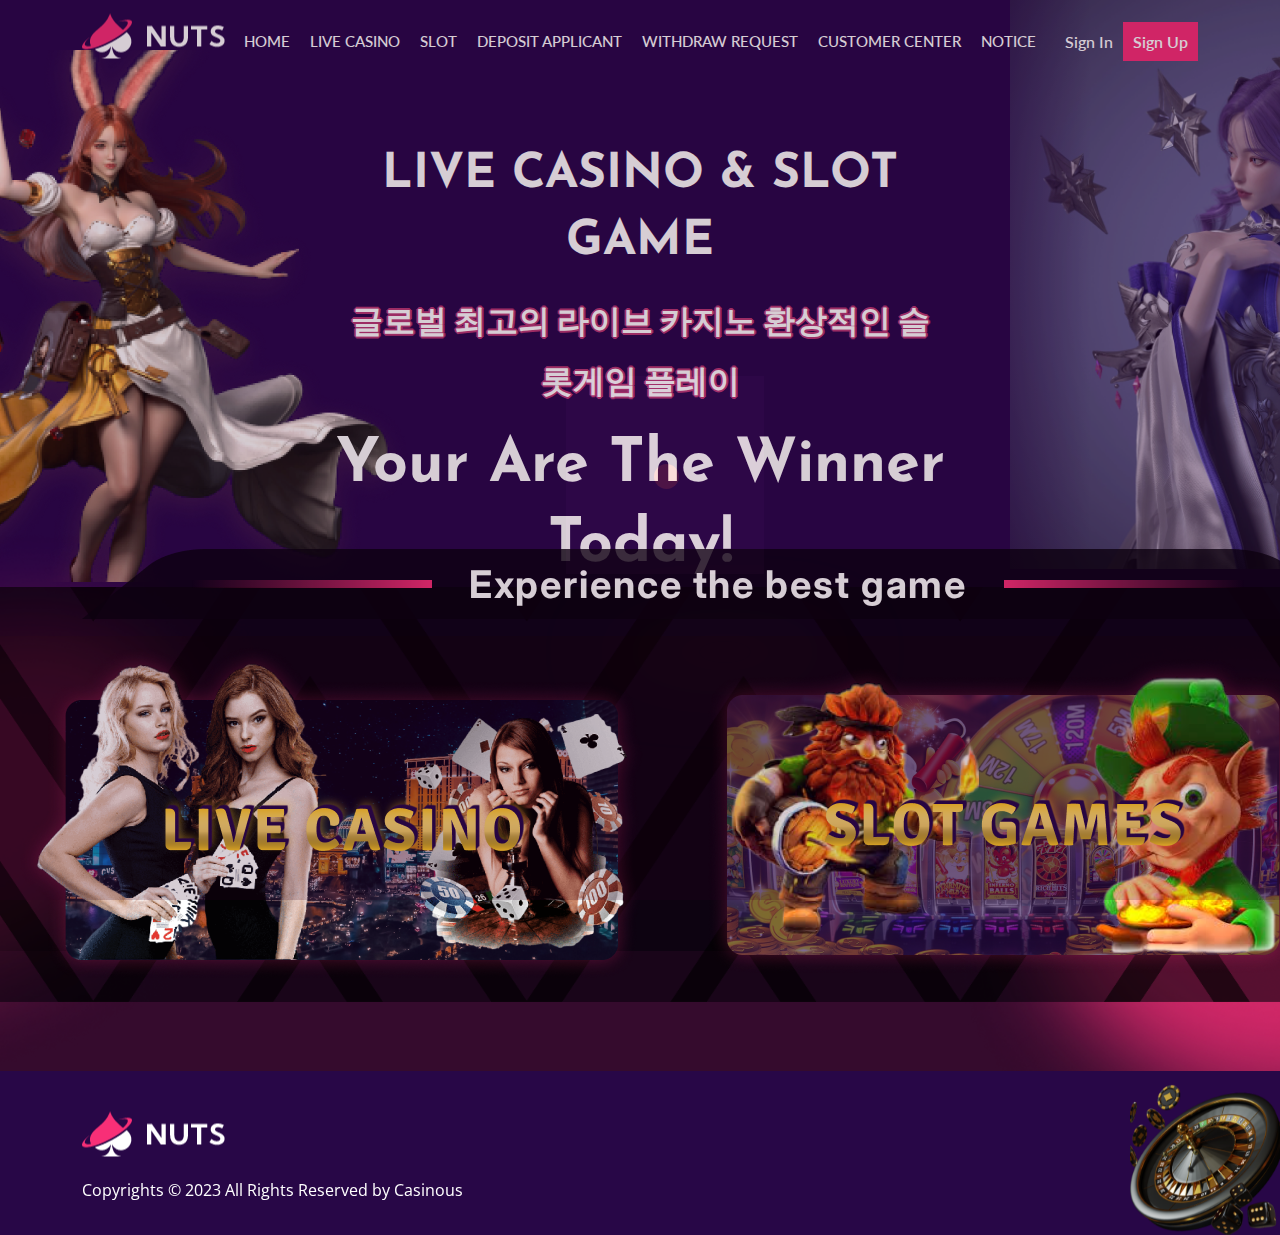
==== commit 7633e292: "update page sign in" ====
--- a/new-template -2/index.html
+++ b/new-template -2/index.html
@@ -158,10 +158,7 @@
     <!-- End Section Experience the best game -->
 
     <!-- Footer Section Starts Here -->
-    <footer
-      class="footer-section bg_img"
-      style="background: url(assets/images/footer/bg.jpg) center"
-    >
+    <footer class="footer-section">
       <div class="footer-top">
         <div class="container">
           <div
--- a/new-template -2/assets/css/main.css
+++ b/new-template -2/assets/css/main.css
@@ -675,9 +675,9 @@
   height: 15px;
   width: 15px;
   cursor: pointer;
-  background: #fff;
   border-radius: 3px;
   display: inline-block;
+  background-color: transparent;
   position: relative;
 }
 
@@ -688,9 +688,9 @@
   font-family: "Font Awesome 5 Free";
   content: "\f00c";
   font-size: 10px;
-  color: #fff;
+  color: #f82f77;
   visibility: hidden;
-  background: #ffc827;
+  background-color: white;
   line-height: 1;
   border-radius: 3px;
   width: 15px;
@@ -2125,7 +2125,7 @@
   height: 100%;
   left: 0;
   top: 0;
-  background: #2e0327;
+  background: #27074a;
   opacity: 0.9;
 }
 
--- a/new-template -2/assets/css/style.css
+++ b/new-template -2/assets/css/style.css
@@ -117,6 +117,7 @@
   letter-spacing: 0em;
   text-align: center;
   color: #ffffff;
+  border: none !important;
 }
 
 .btn-pink:hover {
--- a/new-template -2/assets/css/style.css
+++ b/new-template -2/assets/css/style.css
@@ -117,6 +117,7 @@
   letter-spacing: 0em;
   text-align: center;
   color: #ffffff;
+  border: none !important;
 }
 
 .btn-pink:hover {
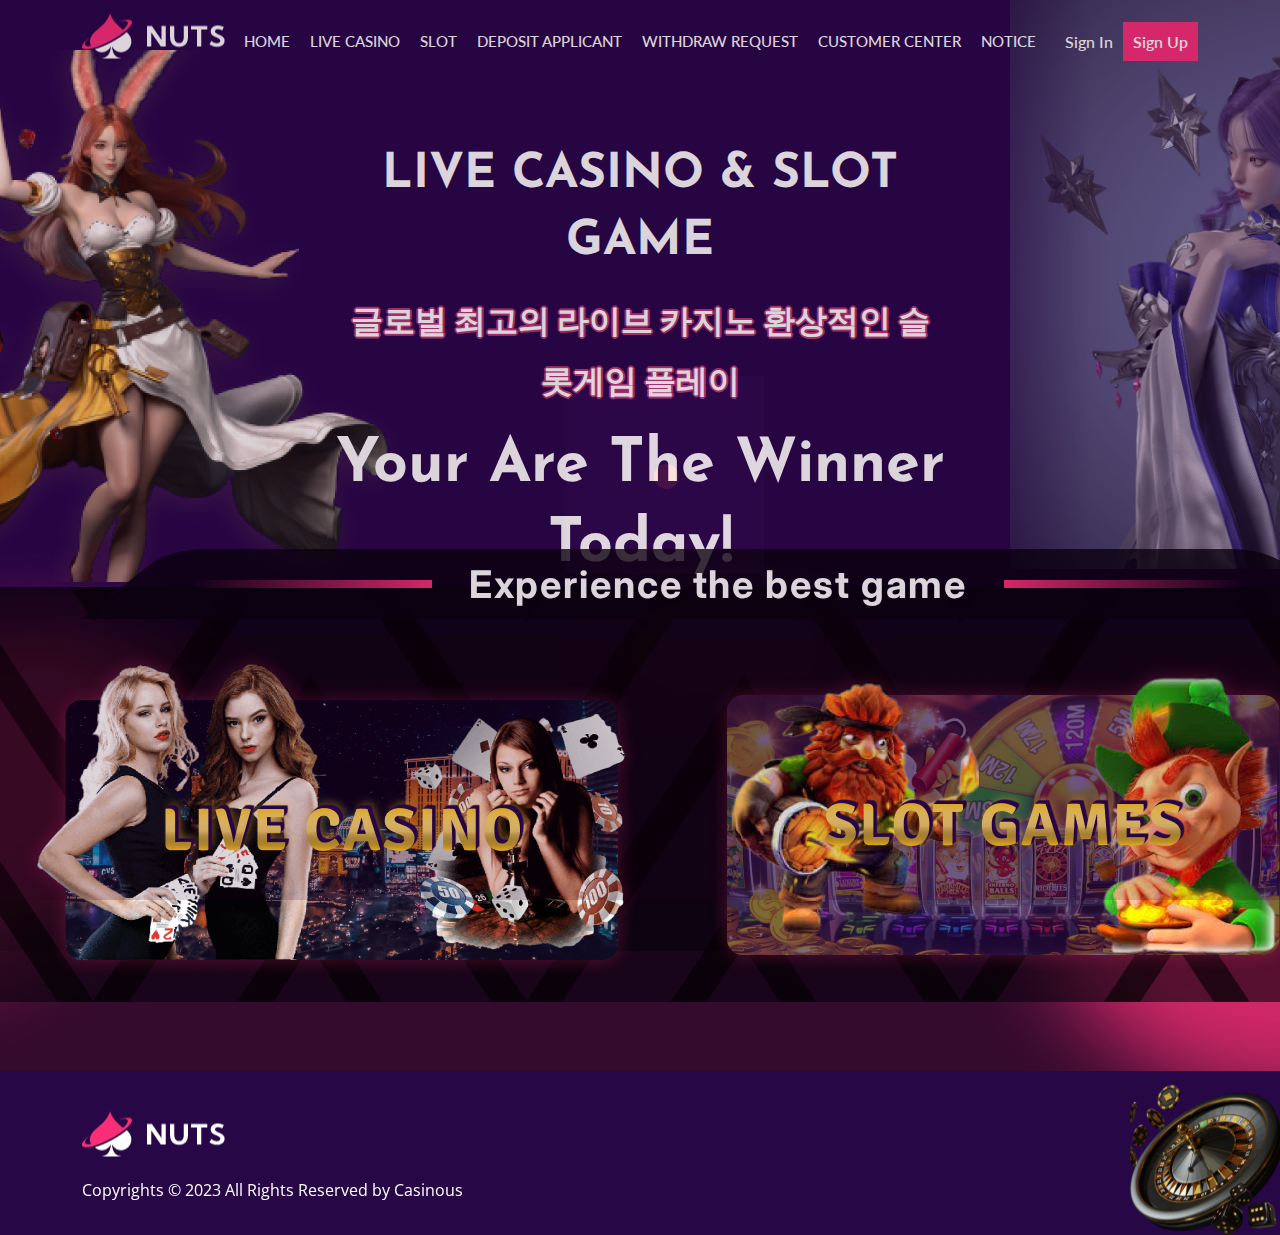
==== commit 1ec7d7c1: "update-page-live-casino" ====
--- a/new-template -2/index.html
+++ b/new-template -2/index.html
@@ -28,11 +28,11 @@
     <link rel="stylesheet" href="assets/css/page/header.css" />
     <!-- Secondary css -->
     <link rel="stylesheet" href="assets/css/style.css" />
+    <!-- FONT -->
     <link rel="preconnect" href="https://fonts.googleapis.com" />
     <link rel="preconnect" href="https://fonts.gstatic.com" crossorigin />
-
     <link
-      href="https://fonts.googleapis.com/css2?family=Inter:wght@100;200;300;400;500;600;700;800;900&family=Lato:ital,wght@0,100;0,300;0,400;0,700;0,900;1,100;1,300;1,400;1,700;1,900&display=swap"
+      href="https://fonts.googleapis.com/css2?family=Inter:wght@100;200;300;400;500;600;700;800;900&family=Lato:ital,wght@0,100;0,300;0,400;0,700;0,900;1,100;1,300;1,400;1,700;1,900&family=Noto+Sans:ital,wght@0,100;0,200;0,300;0,400;0,500;0,600;0,700;1,100;1,200;1,300;1,400;1,500;1,600;1,700&display=swap"
       rel="stylesheet"
     />
   </head>
--- a/new-template -2/assets/css/style.css
+++ b/new-template -2/assets/css/style.css
@@ -49,22 +49,6 @@
 .container-has-login-header > a > span {
   color: white;
   margin-left: 5px;
-}
-
-/* COMPANY SECTION PAGE LIVE CASINO */
-.company-section {
-  padding-top: 80px;
-  padding-bottom: 80px;
-}
-
-.company-section .frame-logo-company > a {
-  background-color: #e0d9df;
-  padding: 0 !important;
-  width: 100%;
-}
-.company-section .frame-logo-company > a > img {
-  width: 100%;
-  object-fit: contain;
 }
 
 /* HEADER */
--- a/new-template -2/assets/css/style.css
+++ b/new-template -2/assets/css/style.css
@@ -49,22 +49,6 @@
 .container-has-login-header > a > span {
   color: white;
   margin-left: 5px;
-}
-
-/* COMPANY SECTION PAGE LIVE CASINO */
-.company-section {
-  padding-top: 80px;
-  padding-bottom: 80px;
-}
-
-.company-section .frame-logo-company > a {
-  background-color: #e0d9df;
-  padding: 0 !important;
-  width: 100%;
-}
-.company-section .frame-logo-company > a > img {
-  width: 100%;
-  object-fit: contain;
 }
 
 /* HEADER */
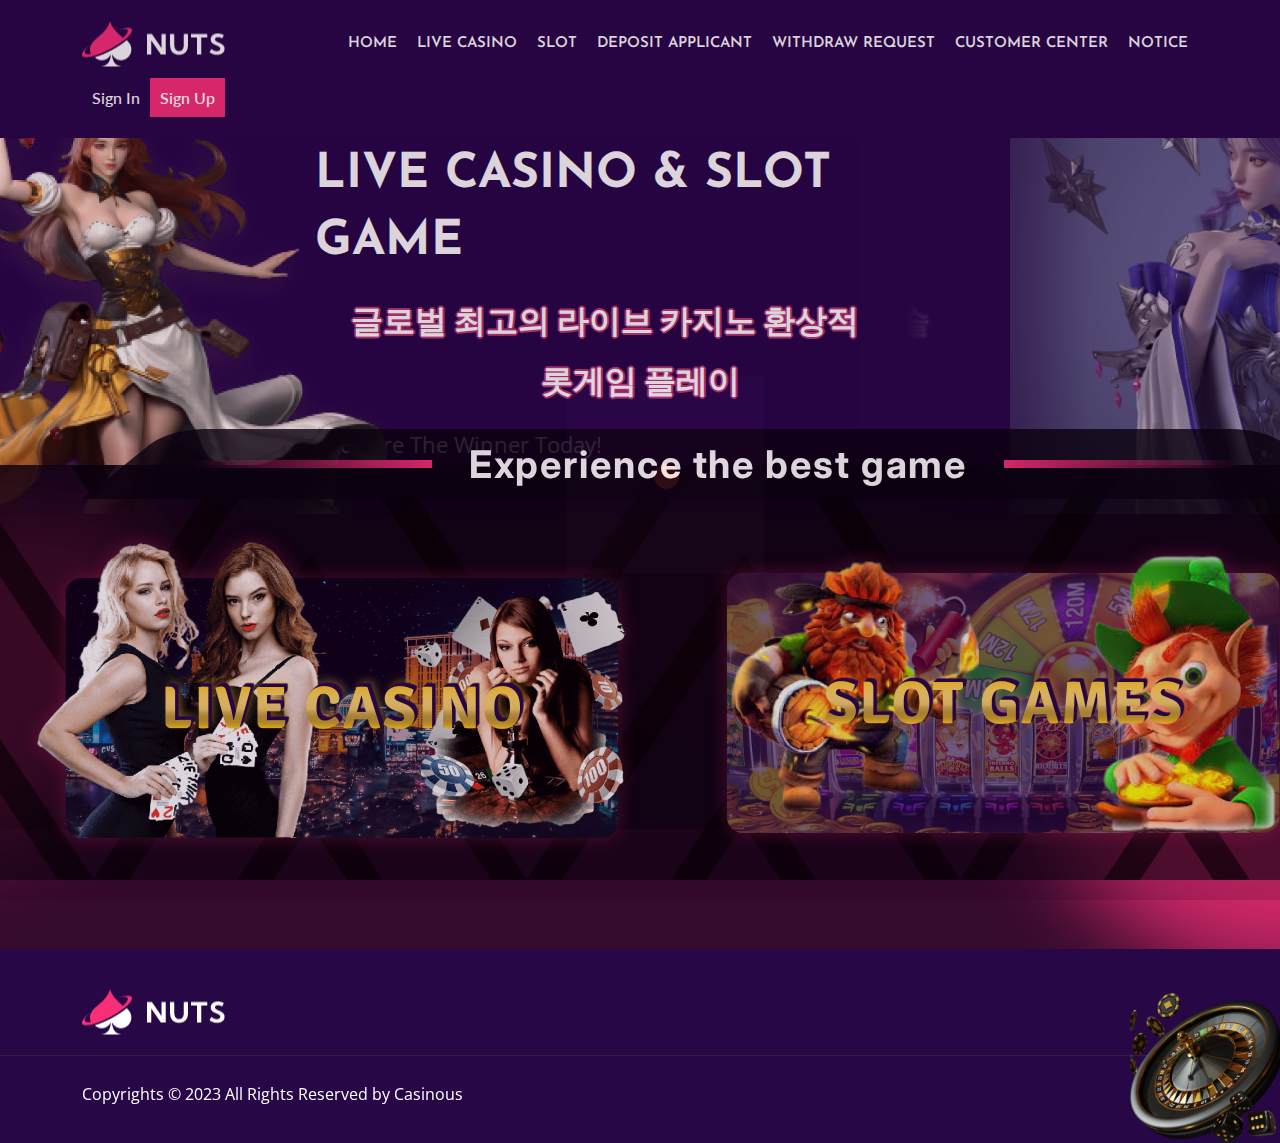
==== commit 4ee50d8b: "update slot page" ====
--- a/new-template -2/index.html
+++ b/new-template -2/index.html
@@ -105,7 +105,10 @@
     </div>
 
     <!-- Banner Section Starts Here -->
-    <section class="banner-section bg_img overflow-hidden">
+    <section
+      class="banner-section overflow-hidden"
+      style="background-color: #27074a"
+    >
       <div class="container">
         <div
           class="banner-wrapper d-flex flex-wrap align-items-center justify-content-center"
--- a/new-template -2/assets/css/main.css
+++ b/new-template -2/assets/css/main.css
@@ -1,5 +1,4 @@
 @import url("https://fonts.googleapis.com/css2?family=Josefin+Sans:wght@100;200;300;400;500;600;700&family=Open+Sans:wght@300;400&display=swap");
-
 .theme-one {
   color: #ff3653 !important;
 }
@@ -52,18 +51,18 @@
 .gradient-three {
   background: linear-gradient(
     -40deg,
-    #b31da3 9%,
-    #d63f87 50%,
-    #f9606a 88%
+    rgb(179, 29, 163) 9%,
+    rgb(214, 63, 135) 50%,
+    rgb(249, 96, 106) 88%
   ) !important;
 }
 
 .gradient-four {
   background: linear-gradient(
     -40deg,
-    #7e2afc 39%,
-    #903df7 70%,
-    #a250f2 88%
+    rgb(126, 42, 252) 39%,
+    rgb(144, 61, 247) 70%,
+    rgb(162, 80, 242) 88%
   ) !important;
 }
 
@@ -302,7 +301,6 @@
   color: #3b5998 !important;
   border: 1px solid rgba(59, 89, 152, 0.9) !important;
 }
-
 .facebook:hover {
   background: #3b5998 !important;
   color: #fff !important;
@@ -312,7 +310,6 @@
   color: #55acee !important;
   border: 1px solid rgba(85, 172, 238, 0.9) !important;
 }
-
 .twitter:hover {
   background: #55acee !important;
   color: #fff !important;
@@ -322,7 +319,6 @@
   color: #1ab7ea !important;
   border: 1px solid rgba(26, 183, 234, 0.9) !important;
 }
-
 .vimeo:hover {
   background: #1ab7ea !important;
   color: #fff !important;
@@ -332,7 +328,6 @@
   color: #e4405f !important;
   border: 1px solid rgba(228, 64, 95, 0.9) !important;
 }
-
 .instagram:hover {
   background: #e4405f !important;
   color: #fff !important;
@@ -342,7 +337,6 @@
   color: #cd201f !important;
   border: 1px solid rgba(205, 32, 31, 0.9) !important;
 }
-
 .youtube:hover {
   background: #cd201f !important;
   color: #fff !important;
@@ -352,7 +346,6 @@
   background: #3b5998 !important;
   border-color: transparent !important;
 }
-
 .facebook-bg:hover {
   background: #3b5998 !important;
   color: #fff !important;
@@ -362,7 +355,6 @@
   background: #55acee !important;
   border-color: transparent !important;
 }
-
 .twitter-bg:hover {
   background: #55acee !important;
   color: #fff !important;
@@ -372,7 +364,6 @@
   background: #1ab7ea !important;
   border-color: transparent !important;
 }
-
 .vimeo-bg:hover {
   background: #1ab7ea !important;
   color: #fff !important;
@@ -382,7 +373,6 @@
   background: #e4405f !important;
   border-color: transparent !important;
 }
-
 .instagram-bg:hover {
   background: #e4405f !important;
   color: #fff !important;
@@ -392,7 +382,6 @@
   background: #cd201f !important;
   border-color: transparent !important;
 }
-
 .youtube-bg:hover {
   background: #cd201f !important;
   color: #fff !important;
@@ -402,7 +391,6 @@
   background: #dd4b39 !important;
   border-color: transparent !important;
 }
-
 .google-bg:hover {
   background: #dd4b39 !important;
   color: #fff !important;
@@ -446,7 +434,6 @@
   color: #fff;
   font-family: "Josefin Sans", sans-serif;
 }
-
 h1 a,
 h2 a,
 h3 a,
@@ -497,11 +484,8 @@
   display: inline-block;
   text-decoration: none;
   color: rgba(255, 255, 255, 0.8);
-  -webkit-transition: all ease 0.3s;
-  -moz-transition: all ease 0.3s;
   transition: all ease 0.3s;
 }
-
 a:hover {
   color: #ffc827;
 }
@@ -517,7 +501,6 @@
   margin: -7px 0;
   padding: 0;
 }
-
 ul li {
   list-style: none;
   padding: 7px 0;
@@ -547,7 +530,6 @@
   color: rgba(255, 255, 255, 0.8);
   background: #350b2d;
 }
-
 .form--control:focus {
   color: #fff;
   background: #350b2d;
@@ -564,7 +546,6 @@
 .form--control[readonly] {
   background: rgba(255, 82, 1, 0.05) !important;
 }
-
 .form--control[readonly]:focus {
   border-color: rgba(255, 255, 255, 0.17);
 }
@@ -603,8 +584,6 @@
 .title,
 .name,
 img {
-  -webkit-transition: all ease 0.3s;
-  -moz-transition: all ease 0.3s;
   transition: all ease 0.3s;
 }
 
@@ -616,7 +595,6 @@
   width: 5px !important;
   height: 5px;
 }
-
 .custom--scrollbar ::-webkit-scrollbar-thumb {
   background: rgba(255, 82, 1, 0.45) !important;
   border-radius: 5px !important;
@@ -629,24 +607,20 @@
   line-height: 1;
   box-shadow: 3px 3px 10px 3px rgba(255, 82, 1, 0.05);
 }
-
 .nice-select:focus {
   border-color: rgba(255, 200, 39, 0.7);
 }
-
 .nice-select .list {
   max-height: 150px;
   overflow-y: auto;
   overflow-x: auto;
 }
-
 .nice-select .list li {
   min-height: 20px;
   max-height: 35px;
   display: flex;
   align-items: center;
 }
-
 .nice-select .list li::before {
   display: none;
 }
@@ -659,14 +633,12 @@
   display: flex;
   align-items: center;
 }
-
 .form--check label {
   line-height: 1;
   padding-left: 5px;
   font-size: 15px !important;
   cursor: pointer;
 }
-
 .form--check input[type="checkbox"] {
   display: flex;
   align-items: center;
@@ -680,7 +652,6 @@
   background-color: transparent;
   position: relative;
 }
-
 .form--check input[type="checkbox"]::after {
   position: absolute;
   font-weight: 900;
@@ -700,11 +671,9 @@
   text-align: center;
   line-height: 1.4;
 }
-
 .form--check input[type="checkbox"]:checked {
   border: none !important;
 }
-
 .form--check input[type="checkbox"]:checked::after {
   visibility: visible;
 }
@@ -712,14 +681,14 @@
 .custom--radio {
   display: flex;
 }
-
 .custom--radio label {
   margin-bottom: -2px;
   padding-left: 7px;
   font-size: 16px !important;
 }
-
 .custom--radio input[type="radio"] {
+  -webkit-appearance: none;
+  -moz-appearance: none;
   appearance: none;
   padding: 0 !important;
   display: flex;
@@ -734,12 +703,10 @@
   margin-top: 4px;
   border-radius: 2px;
 }
-
 .custom--radio input[type="radio"]:checked {
   background: transparent;
   border-color: transparent !important;
 }
-
 .custom--radio input[type="radio"]::after {
   position: absolute;
   font-weight: 900;
@@ -751,7 +718,6 @@
   visibility: hidden;
   opacity: 0;
 }
-
 .custom--radio input[type="radio"]:checked::after {
   visibility: visible;
   opacity: 1;
@@ -769,22 +735,17 @@
   right: 30px;
   font-size: 20px;
   position: fixed;
-  -webkit-transform: translateY(150px);
-  -ms-transform: translateY(150px);
   transform: translateY(150px);
   background: #ffc827;
   border-radius: 3px;
 }
-
 .scrollToTop:hover {
   color: #fff;
 }
-
 .scrollToTop.active {
   transform: translateY(0);
   animation: bounceInDown 2s;
 }
-
 .scrollToTop i {
   transform: rotate(-45deg);
 }
@@ -797,185 +758,147 @@
   .padding-top {
     padding-top: 130px;
   }
-
   .padding-bottom {
     padding-bottom: 130px;
   }
 }
-
 @media (max-width: 1199px) {
   h2 {
     font-size: 52px;
   }
-
   h3 {
     font-size: 24px;
   }
-
   h4 {
     font-size: 22px;
   }
-
   h5 {
     font-size: 18px;
   }
-
   h6 {
     font-size: 16px;
   }
-
   .padding-top {
     padding-top: 110px;
   }
-
   .padding-bottom {
     padding-bottom: 110px;
   }
 }
-
 @media (max-width: 991px) {
   h3 {
     font-size: 22px;
   }
-
   h5 {
     font-size: 17px;
   }
-
   .padding-top {
     padding-top: 90px;
   }
-
   .padding-bottom {
     padding-bottom: 90px;
   }
 }
-
 @media (max-width: 767px) {
   h2 {
     font-size: 42px;
   }
-
   h4 {
     font-size: 20px;
   }
-
   h6 {
     font-size: 15px;
   }
-
   .padding-top {
     padding-top: 80px;
   }
-
   .padding-bottom {
     padding-bottom: 80px;
   }
 }
-
 @media (max-width: 575px) {
   h2 {
     font-size: 36px;
   }
-
   h3 {
     font-size: 22px;
   }
-
   h4 {
     font-size: 18px;
   }
-
   h5 {
     font-size: 17px;
   }
-
   h6 {
     font-size: 15px;
   }
-
   .padding-top {
     padding-top: 70px;
   }
-
   .padding-bottom {
     padding-bottom: 70px;
   }
-
   .container,
   .container-fluid {
     max-width: 460px !important;
   }
-
   p {
     font-size: 15px;
   }
 }
-
 .btn,
 .cmn--btn {
-  color: #1f1f23;
+  color: rgb(31, 31, 35);
   padding: 12px 35px;
   font-size: 19px;
   font-weight: 500;
-  /* font-family: "Josefin Sans", sans-serif; */
-  font-family: "Lato", sans-serif;
+  font-family: "Josefin Sans", sans-serif;
   cursor: pointer;
   outline: none;
-  -webkit-transition: all ease 0.3s;
-  -moz-transition: all ease 0.3s;
   transition: all ease 0.3s;
   border-radius: 10px;
   z-index: 1;
   border: 0;
 }
-
 @media (max-width: 1199px) {
   .btn,
   .cmn--btn {
     font-size: 18px;
   }
 }
-
 .btn:hover,
 .cmn--btn:hover {
-  color: #1f1f23;
+  color: rgb(31, 31, 35);
   box-shadow: -5px -5px 20px 0px rgba(255, 200, 39, 0.6),
     3px 5px 20px 0px rgba(255, 82, 1, 0.2);
 }
-
 .btn.btn--lg,
 .cmn--btn.btn--lg {
   padding: 13px 35px !important;
   font-size: 24px;
 }
-
 @media (max-width: 991px) {
   .btn.btn--lg,
   .cmn--btn.btn--lg {
     font-size: 22px;
   }
 }
-
 @media (max-width: 575px) {
   .btn.btn--lg,
   .cmn--btn.btn--lg {
     font-size: 20px;
   }
 }
-
 .btn.btn--md,
 .cmn--btn.btn--md {
   padding: 10px 25px !important;
   font-size: 15px;
 }
-
 .btn.btn--sm,
 .cmn--btn.btn--sm {
   padding: 5px 15px !important;
   font-size: 14px;
 }
-
 .btn.btn--xs,
 .cmn--btn.btn--xs {
   padding: 0px 10px !important;
@@ -986,7 +909,6 @@
   position: relative;
   overflow: hidden;
 }
-
 .cmn--btn::before,
 .cmn--btn::after {
   position: absolute;
@@ -995,11 +917,8 @@
   width: 100%;
   z-index: -1;
   top: 0;
-  -webkit-transition: all ease 0.3s;
-  -moz-transition: all ease 0.3s;
   transition: all ease 0.3s;
 }
-
 .cmn--btn::before {
   position: absolute;
   content: "";
@@ -1010,7 +929,6 @@
   top: -5px;
   background: #ffc827;
 }
-
 .cmn--btn:hover::before,
 .cmn--btn.active::before {
   top: -100%;
@@ -1023,23 +941,24 @@
   border-radius: 50%;
   position: relative;
   background: linear-gradient(0deg, #ff9c19 40%, #ffdd2d 110%);
-  background-image: -moz-linear-gradient(123deg, #300c7a 0%, #780774 100%);
-}
-
+  background-image: -moz-linear-gradient(
+    123deg,
+    rgb(48, 12, 122) 0%,
+    rgb(120, 7, 116) 100%
+  );
+}
 @media (max-width: 1199px) {
   .video-button {
     width: 65px;
     height: 65px;
   }
 }
-
 @media (max-width: 450px) {
   .video-button {
     width: 60px;
     height: 60px;
   }
 }
-
 .video-button::before {
   position: absolute;
   content: "";
@@ -1050,7 +969,6 @@
   border-radius: 50%;
   animation: play-button 2s linear infinite;
 }
-
 .video-button::after {
   position: absolute;
   content: "";
@@ -1062,13 +980,11 @@
   animation: play-button 1.8s linear infinite;
   animation-delay: 0.5s;
 }
-
 .video-button i {
   font-size: 24px;
   color: #fff;
   z-index: 1;
 }
-
 @media (max-width: 1199px) {
   .video-button i {
     font-size: 20px;
@@ -1084,15 +1000,11 @@
   min-height: 100%;
   background: transparent;
   z-index: -111;
-  -webkit-transition: all ease 0.3s;
-  -moz-transition: all ease 0.3s;
   transition: all ease 0.3s;
 }
-
 .overlay.active {
   z-index: 11;
 }
-
 .overlay.overlay-color {
   background: rgba(31, 31, 35, 0.4);
   z-index: 11;
@@ -1103,24 +1015,62 @@
   top: 0;
   width: 100%;
   z-index: 11;
-  -webkit-transition: all ease 0.3s;
-  -moz-transition: all ease 0.3s;
   transition: all ease 0.3s;
   border-bottom: 1px solid transparent;
-}
-
+  background: #27074a;
+}
 .header.sticky {
-  background: #27074a;
   position: fixed;
   top: 0;
   border-bottom: 1px solid rgba(255, 200, 39, 0.1);
 }
+.header .page-title-wrapper {
+  height: 80px;
+  width: 100%;
+  position: relative;
+  display: flex;
+  justify-content: center;
+  align-items: center;
+}
+.header .page-title-wrapper .page-title {
+  width: 526px;
+  height: 100%;
+  display: flex;
+  justify-content: center;
+  align-items: center;
+  background: url("./../images/inner-banner/titleBanner.png");
+}
+.header .page-title-wrapper .page-title h1 {
+  font-size: 40px;
+  font-weight: 700;
+  line-height: 48px;
+}
+.header .page-title-wrapper .wallet-header-container {
+  position: absolute;
+  display: flex;
+  top: 0;
+  right: 0;
+  height: 50px;
+  width: 423px;
+  border: 1px solid #f82f77;
+  border-radius: 999px;
+  display: flex;
+  justify-content: center;
+  align-items: center;
+  -moz-column-gap: 16px;
+  column-gap: 16px;
+  font-size: 16px;
+  font-weight: 500;
+  line-height: 16px;
+}
+.header .page-title-wrapper .wallet-header-container span {
+  color: #f82f77;
+}
 
 .header-bottom {
   width: 100%;
-  padding: 10px 0;
-}
-
+  padding: 20px 0;
+}
 @media (max-width: 991px) {
   .header-bottom {
     padding: 15px 0;
@@ -1130,7 +1080,6 @@
 .header-bottom-area {
   justify-content: space-between;
 }
-
 @media (max-width: 991px) {
   .header-bottom-area {
     justify-content: space-between;
@@ -1139,21 +1088,18 @@
 
 .logo img {
   max-width: 180px;
-  max-height: 94px;
-}
-
+  max-height: 60px;
+}
 @media (max-width: 1199px) {
   .logo img {
     max-width: 160px;
   }
 }
-
 @media (max-width: 767px) {
   .logo img {
     max-width: 150px;
   }
 }
-
 @media (max-width: 575px) {
   .logo img {
     max-width: 100px;
@@ -1165,51 +1111,41 @@
   align-items: center;
   margin: 0;
   position: relative;
-  margin-top: 10px;
-}
-
+}
 .menu > .has-sub-menu {
   margin-right: 20px;
 }
-
 @media (max-width: 1199px) {
   .menu > .has-sub-menu {
     margin-right: 18px;
   }
 }
-
 @media (min-width: 992px) {
   .menu > .has-sub-menu.open .sub-menu {
     display: block !important;
   }
 }
-
 .menu .sub-menu li {
   width: 100%;
 }
-
 @media (min-width: 992px) {
   .menu .sub-menu {
     display: block !important;
   }
 }
-
 .menu li {
   position: relative;
 }
-
 .menu li:hover > .sub-menu {
   visibility: visible;
   opacity: 1;
   transform: translateY(0);
 }
-
 .menu li.has-sub-menu > a {
   position: relative;
   display: flex;
   justify-content: space-between;
 }
-
 .menu li.has-sub-menu > a::after {
   position: absolute;
   font-weight: 900;
@@ -1221,35 +1157,28 @@
   transform: translate(8px, -50%);
   font-size: 14px;
 }
-
 .menu li a {
-  /* font-family: "Josefin Sans", sans-serif; */
-  font-family: "Lato", sans-serif;
   display: block;
   padding: 4px 15px;
-  font-size: 16px;
-  font-size: 16px;
-  font-weight: 500;
-  line-height: 20px;
-  letter-spacing: 0em;
+  font-size: 15px;
+  font-weight: 600;
   text-transform: uppercase;
+  font-family: "Josefin Sans", sans-serif;
   color: #fff;
   position: relative;
 }
-
 .menu li a .badge {
   position: absolute;
   font-weight: 600;
   top: -12px;
   right: -8px;
   font-size: 9px;
-  color: #1f1f23 !important;
+  color: rgb(31, 31, 35) !important;
   border-radius: 3px 3px 3px 0;
   line-height: 0.93;
   padding: 4px 5px 2px;
   z-index: 1;
 }
-
 .menu li a .badge::before {
   position: absolute;
   content: "";
@@ -1258,9 +1187,9 @@
   background: #ffc827;
   width: 8px;
   height: 5px;
+  -webkit-clip-path: polygon(0 100%, 0 0, 100% 0);
   clip-path: polygon(0 100%, 0 0, 100% 0);
 }
-
 .menu .btn-close {
   position: absolute;
   right: 20px;
@@ -1273,14 +1202,12 @@
     padding: 4px 10px;
   }
 }
-
 @media (max-width: 991px) {
   .menu li a {
     font-size: 14px;
     padding: 4px 10px;
   }
 }
-
 @media (min-width: 992px) {
   .sub-menu {
     position: absolute;
@@ -1289,8 +1216,6 @@
     opacity: 0;
     visibility: hidden;
     min-width: 230px;
-    -webkit-transition: all ease 0.3s;
-    -moz-transition: all ease 0.3s;
     transition: all ease 0.3s;
     transform: translateY(15px);
     box-shadow: 0 3px 12px 3px rgba(255, 82, 1, 0.1);
@@ -1300,15 +1225,12 @@
     border: 2px solid rgba(255, 200, 39, 0.4);
     padding: 10px;
   }
-
   .sub-menu li {
     padding: 0;
   }
-
   .sub-menu li:last-child {
     border: none;
   }
-
   .sub-menu li a {
     font-size: 14px;
     color: #fff;
@@ -1321,19 +1243,16 @@
     -webkit-line-clamp: 2;
     -webkit-line-clamp: 1;
   }
-
   .sub-menu li a:hover {
     padding-left: 20px;
     background: #ffc827;
-    color: #1f1f23;
-  }
-
+    color: rgb(31, 31, 35);
+  }
   .sub-menu:hover {
     visibility: visible;
     opacity: 1;
     transform: translateY(0);
   }
-
   .sub-menu .sub-menu {
     visibility: hidden;
     opacity: 0;
@@ -1341,25 +1260,20 @@
     left: -100%;
     transform: translateY(20px);
   }
-
   .sub-menu.has-sub-menu > a::after {
     transform: translate(-20px, -50%);
   }
 }
-
 @media (max-width: 991px) {
   .menu > li:nth-last-child(1) {
     border-bottom: none;
   }
-
   .menu > li:nth-last-child(2) {
     border-bottom: none;
   }
-
   .menu > li:nth-last-child(3) {
     border-bottom: none;
   }
-
   .menu {
     position: absolute;
     top: 0;
@@ -1373,11 +1287,8 @@
     transform: translateY(-100px) scaleY(0.6);
     opacity: 0;
     overflow-y: auto;
-    -webkit-transition: all ease 0.3s;
-    -moz-transition: all ease 0.3s;
     transition: all ease 0.3s;
   }
-
   .menu.active {
     background: #2e0327;
     opacity: 1;
@@ -1386,74 +1297,59 @@
     z-index: 9999;
     top: 0px;
   }
-
   .menu.active .cmn--btn {
     border-color: #fff;
   }
-
   .menu .has-sub-menu {
     margin-right: 0;
   }
-
   .menu .sub-menu {
     background: #2e0327;
   }
-
   .menu .has-sub-menu > a::after {
     transform: translate(-20px, -50%) !important;
   }
-
   .menu li {
     padding: 3px 0;
     width: 100%;
     border-bottom: 1px solid rgba(255, 255, 255, 0.2);
   }
-
   .menu li:nth-last-child(1) {
     border-bottom: none;
   }
-
   .menu li a {
     color: #fff;
     display: inline-block;
   }
-
   .menu li.has-sub-menu a::after {
     transform: translate(-20px, -50%) !important;
   }
-
   .menu .btn {
     background: #fff !important;
     border-color: transparent !important;
     color: #ffc827 !important;
   }
-
   .sub-menu {
     display: none;
     padding-left: 25px;
     background: #fff;
   }
 }
-
 .header-trigger {
   cursor: pointer;
   margin-top: -10px;
 }
-
 .header-trigger.active span {
   background: none !important;
 }
-
 .header-trigger.active span::before {
   transform: rotate(-45deg) translate(-11px, 0px);
   background: #fff;
 }
-
 .header-trigger.active span::after {
   transform: rotate(45deg) translate(-11px, 0px);
   background: #fff;
 }
-
 .header-trigger span {
   width: 25px;
   height: 2px;
@@ -1461,7 +1357,6 @@
   position: relative;
   transition: all ease 0.3s;
 }
-
 .header-trigger span::after,
 .header-trigger span::before {
   position: absolute;
@@ -1470,30 +1365,56 @@
   height: 100%;
   left: 0;
   background: #fff;
-  -webkit-transition: all ease 0.3s;
-  -moz-transition: all ease 0.3s;
   transition: all ease 0.3s;
 }
-
 .header-trigger span::after {
   bottom: -8px;
 }
-
 .header-trigger span::before {
   top: -8px;
 }
 
+.header-main-wrapper {
+  position: absolute;
+  top: 0;
+  width: 100%;
+  height: 66px;
+  z-index: 11;
+  transition: all ease 0.3s;
+  border-bottom: 1px solid transparent;
+  background: #27074a;
+}
+.header-main-wrapper.sticky {
+  position: fixed;
+  top: 0;
+  border-bottom: 1px solid rgba(255, 200, 39, 0.1);
+}
+.header-main-wrapper .header-main {
+  display: flex;
+  justify-content: space-evenly;
+  align-items: center;
+}
+
+.header-btn-wrapper {
+  padding: 10px 0;
+}
+.header-btn-wrapper a {
+  padding: 0 10px;
+  font-weight: 600;
+}
+.header-btn-wrapper .has-wrapper {
+  background: #f82f77;
+}
+
 .banner-section {
-  padding: 160px 0 140px;
-  position: relative;
-}
-
+  padding: 160px 0 80px;
+  position: relative;
+}
 @media (max-width: 1399px) {
   .banner-section {
     padding: 150px 0px 50px;
   }
 }
-
 .banner-section::before {
   position: absolute;
   content: "";
@@ -1504,129 +1425,101 @@
   background: #27074a;
   opacity: 0.75;
 }
-
 .banner-section .container {
   position: relative;
   z-index: 1;
 }
 
 .banner-content {
-  max-width: 814px;
-  position: relative;
-  z-index: 1;
-}
-
+  max-width: 700px;
+  position: relative;
+}
 @media (max-width: 1399px) {
   .banner-content {
     max-width: 650px;
   }
 }
-
 @media (max-width: 1199px) {
   .banner-content {
     max-width: 550px;
   }
 }
-
 @media (max-width: 991px) {
   .banner-content {
     max-width: 100%;
     text-align: center;
   }
 }
-
 .banner-content .shape1 {
   position: absolute;
   top: -100px;
   left: -150px;
-  /* max-width: 250px; */
-  /* opacity: 0.25; */
+  max-width: 250px;
+  opacity: 0.25;
   z-index: -1;
 }
-
 .banner-content__title {
   margin-bottom: 15px;
-  text-align: center;
-}
-
+}
 @media (max-width: 1399px) {
   .banner-content__title {
     font-size: 62px;
   }
 }
-
 @media (max-width: 1199px) {
   .banner-content__title {
     font-size: 56px;
   }
 }
-
 @media (max-width: 767px) {
   .banner-content__title {
     font-size: 46px;
   }
 }
-
 @media (max-width: 450px) {
   .banner-content__title {
     font-size: 32px;
   }
 }
-
 .banner-content__title span {
   text-shadow: 3px -4px 8px rgba(255, 200, 39, 0.3);
 }
-
 .banner-content__subtitle {
   font-size: 22px;
-  font-family: "Josefin Sans", sans-serif;
-  font-size: 61px;
-  font-weight: 700;
-  line-height: 80px;
-  letter-spacing: 0em;
-  text-align: center;
-  color: #ffffff;
-}
-
+  max-width: 550px;
+}
 @media (max-width: 1199px) {
   .banner-content__subtitle {
     font-size: 22px;
   }
 }
-
 @media (max-width: 991px) {
   .banner-content__subtitle {
     margin: 0 auto;
   }
 }
-
 @media (max-width: 767px) {
   .banner-content__subtitle {
     font-size: 20px;
   }
 }
-
 @media (max-width: 450px) {
   .banner-content__subtitle {
     font-size: 18px;
   }
 }
-
 .banner-content .button-wrapper {
   margin: -5px -10px;
   margin-top: 50px;
 }
-
 @media (max-width: 767px) {
   .banner-content .button-wrapper {
     margin-top: 40px;
   }
 }
-
 .banner-content .button-wrapper .cmn--btn {
   margin: 5px 10px;
 }
-
 .banner-content .button-wrapper .cmn--btn i {
   font-size: 22px;
   line-height: 1;
@@ -1636,30 +1529,25 @@
 .banner-thumb {
   max-width: 400px;
 }
-
 @media (max-width: 1399px) {
   .banner-thumb {
     max-height: 600px;
   }
 }
-
 @media (max-width: 1199px) {
   .banner-thumb {
     max-width: 300px;
   }
 }
-
 @media (max-width: 991px) {
   .banner-thumb {
     max-width: 100%;
     margin-top: 50px;
   }
-
   .banner-thumb img {
     width: 100%;
   }
 }
-
 @media (max-width: 450px) {
   .banner-thumb {
     margin-top: 30px;
@@ -1667,34 +1555,29 @@
 }
 
 .inner-banner {
-  padding: 200px 0 200px;
-  position: relative;
-}
-
+  padding: 170px 0 110px;
+  position: relative;
+}
 @media (max-width: 1199px) {
   .inner-banner {
     padding-top: 160px;
   }
 }
-
 @media (max-width: 991px) {
   .inner-banner {
     padding-top: 140px;
     padding-bottom: 80px;
   }
 }
-
 @media (max-width: 575px) {
   .inner-banner {
     padding-top: 120px;
     padding-bottom: 70px;
   }
 }
-
 .inner-banner::before {
   opacity: 0.75 !important;
 }
-
 .inner-banner .container {
   position: relative;
 }
@@ -1704,16 +1587,13 @@
   font-size: 18px;
   font-weight: 300;
 }
-
 .breadcrumbs li {
   padding: 3px 10px;
 }
-
 .breadcrumbs li a {
   position: relative;
   padding-right: 35px;
 }
-
 .breadcrumbs li a::before {
   position: absolute;
   font-weight: 900;
@@ -1730,11 +1610,9 @@
   .table--responsive--md thead {
     display: none;
   }
-
   .table--responsive--md tbody tr {
     display: block;
   }
-
   .table--responsive--md tbody tr td {
     display: flex;
     align-items: center;
@@ -1744,28 +1622,23 @@
     border-bottom: 1px solid rgba(255, 255, 255, 0.17);
   }
 }
-
 @media (max-width: 767px) and (max-width: 991px) {
   .table--responsive--md tbody tr td {
     font-size: 14px !important;
   }
 }
-
 @media (max-width: 767px) {
   .table--responsive--md tbody tr td:last-child {
     border: none;
   }
-
   .table--responsive--md tbody tr td::before {
     content: attr(data-label);
-    /* font-family: "Josefin Sans", sans-serif; */
-    font-family: "Lato", sans-serif;
+    font-family: "Josefin Sans", sans-serif;
     font-size: 16px;
     color: #fff;
     font-weight: 500;
   }
 }
-
 @media (max-width: 767px) and (max-width: 575px) {
   .table--responsive--md tbody tr td::before {
     font-size: 15px;
@@ -1776,11 +1649,9 @@
   .table--responsive--lg thead {
     display: none;
   }
-
   .table--responsive--lg tbody tr {
     display: block;
   }
-
   .table--responsive--lg tbody tr td {
     display: flex;
     align-items: center;
@@ -1790,28 +1661,23 @@
     border-bottom: 1px solid rgba(255, 255, 255, 0.17);
   }
 }
-
 @media (max-width: 991px) and (max-width: 991px) {
   .table--responsive--lg tbody tr td {
     font-size: 14px !important;
   }
 }
-
 @media (max-width: 991px) {
   .table--responsive--lg tbody tr td:last-child {
     border: none;
   }
-
   .table--responsive--lg tbody tr td::before {
     content: attr(data-label);
-    /* font-family: "Josefin Sans", sans-serif; */
-    font-family: "Lato", sans-serif;
+    font-family: "Josefin Sans", sans-serif;
     font-size: 16px;
     color: #fff;
     font-weight: 500;
   }
 }
-
 @media (max-width: 991px) and (max-width: 575px) {
   .table--responsive--lg tbody tr td::before {
     font-size: 15px;
@@ -1822,11 +1688,9 @@
   .table--responsive--xl thead {
     display: none;
   }
-
   .table--responsive--xl tbody tr {
     display: block;
   }
-
   .table--responsive--xl tbody tr td {
     display: flex;
     align-items: center;
@@ -1836,28 +1700,23 @@
     border-bottom: 1px solid rgba(255, 255, 255, 0.17);
   }
 }
-
 @media (max-width: 1199px) and (max-width: 991px) {
   .table--responsive--xl tbody tr td {
     font-size: 14px !important;
   }
 }
-
 @media (max-width: 1199px) {
   .table--responsive--xl tbody tr td:last-child {
     border: none;
   }
-
   .table--responsive--xl tbody tr td::before {
     content: attr(data-label);
-    /* font-family: "Josefin Sans", sans-serif; */
-    font-family: "Lato", sans-serif;
+    font-family: "Josefin Sans", sans-serif;
     font-size: 16px;
     color: #fff;
     font-weight: 500;
   }
 }
-
 @media (max-width: 1199px) and (max-width: 575px) {
   .table--responsive--xl tbody tr td::before {
     font-size: 15px;
@@ -1870,26 +1729,21 @@
   width: 100%;
   border-collapse: collapse;
 }
-
 .table thead tr th {
   padding: 10px 15px;
-  font-family: "Lato", sans-serif;
-  /* font-family: "Josefin Sans", sans-serif; */
+  font-family: "Josefin Sans", sans-serif;
   color: #fff;
   border: none;
   font-size: 15px;
   font-weight: 500;
   border: 1px solid rgba(255, 255, 255, 0.17);
 }
-
 .table tbody {
   font-size: 15px;
 }
-
 .table tbody tr:nth-child(odd) {
   background: #2e0327;
 }
-
 .table tbody tr td {
   color: #fff;
   vertical-align: middle;
@@ -1907,10 +1761,9 @@
 .custom--card .card--header,
 .custom--card .card--footer {
   background: #2e0327;
-  color: #1f1f23;
+  color: rgb(31, 31, 35);
   text-align: center;
 }
-
 .custom--card .card--header .card-title,
 .custom--card .card--footer .card-title {
   color: #fff;
@@ -1932,14 +1785,12 @@
   padding: 15px 25px;
   border-color: rgba(255, 255, 255, 0.17) !important;
 }
-
 @media (max-width: 575px) {
   .custom--card .card--header,
   .custom--card .card--footer {
     padding: 10px 20px;
   }
 }
-
 @media (max-width: 575px) {
   .custom--card .card--header,
   .custom--card .card--footer {
@@ -1950,13 +1801,11 @@
 .custom--card .card--body {
   padding: 25px;
 }
-
 @media (max-width: 575px) {
   .custom--card .card--body {
     padding: 20px;
   }
 }
-
 @media (max-width: 450px) {
   .custom--card .card--body {
     padding: 15px;
@@ -1967,21 +1816,18 @@
 .custom--card.card--lg .card--footer {
   padding: 20px 35px;
 }
-
 @media (max-width: 767px) {
   .custom--card.card--lg .card--header,
   .custom--card.card--lg .card--footer {
     padding: 15px 25px;
   }
 }
-
 @media (max-width: 575px) {
   .custom--card.card--lg .card--header,
   .custom--card.card--lg .card--footer {
     padding: 10px 20px;
   }
 }
-
 @media (max-width: 450px) {
   .custom--card.card--lg .card--header,
   .custom--card.card--lg .card--footer {
@@ -1992,19 +1838,16 @@
 .custom--card.card--lg .card--body {
   padding: 35px;
 }
-
 @media (max-width: 767px) {
   .custom--card.card--lg .card--body {
     padding: 25px;
   }
 }
-
 @media (max-width: 575px) {
   .custom--card.card--lg .card--body {
     padding: 20px;
   }
 }
-
 @media (max-width: 450px) {
   .custom--card.card--lg .card--body {
     padding: 15px;
@@ -2028,31 +1871,25 @@
   line-height: 1;
   font-weight: 500;
 }
-
 .badge:hover {
   color: #fff;
 }
-
 .badge.badge--sm {
   padding: 3px 10px;
   font-size: 12px;
 }
-
 .badge.badge--xs {
   padding: 2px 8px;
   font-size: 11px;
 }
-
 .badge.badge--lg {
   padding: 7px 15px;
   font-size: 15px;
 }
-
 .badge.badge--cap {
   border-radius: 15px;
   padding: 5px 15px;
 }
-
 .badge.badge--round {
   display: inline-flex;
   align-items: center;
@@ -2095,29 +1932,24 @@
 
 .footer-section {
   position: relative;
-  padding: 40px 0 30px;
-}
-
+  padding: 40px 0 35px;
+}
 .footer-section .shape1 {
   position: absolute;
   max-width: 220px;
   right: 0;
   bottom: 0;
-  z-index: 2;
-}
-
+}
 @media (max-width: 1700px) {
   .footer-section .shape1 {
     max-width: 150px;
   }
 }
-
 @media (max-width: 1199px) {
   .footer-section .shape1 {
     display: none;
   }
 }
-
 .footer-section::before {
   position: absolute;
   content: "";
@@ -2128,7 +1960,6 @@
   background: #27074a;
   opacity: 0.9;
 }
-
 .footer-section .container {
   position: relative;
   z-index: 1;
@@ -2137,11 +1968,9 @@
 .footer-links li {
   padding: 3px 10px;
 }
-
 .footer-links li a {
   color: #fff;
 }
-
 .footer-links li a:hover {
   color: #ffc827;
 }
@@ -2149,14 +1978,14 @@
 .social-links li {
   padding: 5px !important;
 }
-
 .social-links li a {
   border: 0 !important;
 }
 
 .footer-bottom {
-  padding-top: 0px;
+  padding-top: 25px;
   margin-top: 20px;
+  border-top: 1px solid rgba(255, 200, 39, 0.1);
   position: relative;
 }
 
@@ -2165,18 +1994,15 @@
   margin-top: 55px;
   justify-content: center;
 }
-
 @media (max-width: 575px) {
   .pagination {
     margin-top: 30px;
   }
 }
-
 .pagination .page-item {
   text-align: center;
   padding: 3px;
 }
-
 .pagination .page-item a,
 .pagination .page-item span {
   font-weight: 600;
@@ -2191,24 +2017,20 @@
   box-shadow: none;
   outline: 0;
 }
-
 .pagination .page-item span {
   border: none;
 }
-
 .pagination .page-item.active span,
 .pagination .page-item.active a,
 .pagination .page-item:hover span,
 .pagination .page-item:hover a {
   background: #ffc827;
-  color: #1f1f23;
+  color: rgb(31, 31, 35);
   border-color: #ffc827;
 }
-
 .pagination .page-item.disabled {
   cursor: no-drop !important;
 }
-
 .pagination .page-item.disabled span,
 .pagination .page-item.disabled a {
   background: rgba(255, 255, 255, 0.05);
@@ -2226,7 +2048,6 @@
   padding-top: 50px;
   padding-bottom: 50px;
 }
-
 @media (max-width: 991px) {
   .account__main__wrapper {
     flex-wrap: wrap;
@@ -2235,7 +2056,7 @@
 
 .account__form__wrapper {
   text-align: center;
-  max-width: 600px;
+  max-width: 500px;
   width: 100%;
   margin: 0 auto;
   padding: 100px 60px;
@@ -2244,9 +2065,9 @@
   position: relative;
   background: rgba(53, 11, 45, 0.3);
   border: 1px solid rgba(255, 255, 255, 0.17);
+  -webkit-backdrop-filter: blur(15px);
   backdrop-filter: blur(15px);
 }
-
 @media (max-width: 767px) {
   .account__form__wrapper {
     padding: 60px 0;
@@ -2254,7 +2075,6 @@
     padding-right: 40px;
   }
 }
-
 @media (max-width: 575px) {
   .account__form__wrapper {
     padding: 40px 0;
@@ -2262,50 +2082,41 @@
     padding-right: 30px;
   }
 }
-
 @media (max-width: 450px) {
   .account__form__wrapper {
     padding-left: 15px;
     padding-right: 15px;
   }
 }
-
 .account__form__wrapper .logo {
   margin-bottom: 50px;
   position: relative;
 }
-
 @media (max-width: 450px) {
   .account__form__wrapper .logo {
     margin-bottom: 40px;
   }
 }
-
 .account__form__wrapper .logo img {
-  max-width: 440px;
-  height: 94px;
-}
-
+  max-width: 170px;
+}
 .account__form__wrapper.sign-up {
   padding-left: 50px;
   padding-right: 50px;
-  max-width: 800px;
-  width: 100%;
-}
-
+  max-width: 700px;
+  width: 100%;
+}
 @media (max-width: 1199px) {
   .account__form__wrapper.sign-up {
     padding: 50px 30px;
   }
 }
-
 @media (max-width: 767px) {
   .account__form__wrapper.sign-up {
     padding-left: 40px;
     padding-right: 40px;
   }
 }
-
 @media (max-width: 575px) {
   .account__form__wrapper.sign-up {
     padding: 40px 30px;
@@ -2313,7 +2124,6 @@
     padding-right: 20px;
   }
 }
-
 @media (max-width: 450px) {
   .account__form__wrapper.sign-up {
     padding-left: 15px;
@@ -2324,12 +2134,10 @@
 .account__form {
   position: relative;
 }
-
 .account__form .cmn--btn,
 .account__form .btn {
   padding: 10px 25px;
 }
-
 .account__form .forgot-pass {
   font-size: 14px;
 }
@@ -2338,16 +2146,14 @@
   padding-top: 50px;
   display: flex;
   align-items: center;
-  width: calc(100% - 40%);
-  position: relative;
-}
-
+  width: 60%;
+  position: relative;
+}
 @media (max-width: 991px) {
   .account__content__wrapper {
-    width: calc(100%);
-  }
-}
-
+    width: 100%;
+  }
+}
 .account__content__wrapper .content {
   max-width: 500px;
   margin: 0 auto;
@@ -2357,17 +2163,14 @@
   width: 100%;
   padding: 0px 30px;
 }
-
 @media (max-width: 575px) {
   .account__content__wrapper .content {
     padding: 0 15px;
   }
 }
-
 .account__content__wrapper .content .title {
   font-size: 32px;
 }
-
 @media (max-width: 450px) {
   .account__content__wrapper .content .title {
     font-size: 26px;
@@ -2375,21 +2178,19 @@
 }
 
 .form--control.style--two {
-  padding-left: 75px;
+  padding-left: 65px;
   background: transparent;
 }
 
 select.form--control {
   color: rgba(255, 255, 255, 0.8);
 }
-
 select.form--control option {
   color: rgba(255, 255, 255, 0.8);
   background: #350b2d;
 }
-
 select.form--control option:hover {
-  color: #1f1f23 !important;
+  color: rgb(31, 31, 35) !important;
 }
 
 .input-group-text {
@@ -2401,7 +2202,6 @@
 .input-group-text.style--two {
   position: relative;
 }
-
 .input-group-text.style--two::before {
   position: absolute;
   content: "";
@@ -2411,13 +2211,13 @@
   left: 100%;
   top: 50%;
   transform: translateY(-50%);
+  -webkit-clip-path: polygon(0 0, 0 100%, 42% 50%);
   clip-path: polygon(0 0, 0 100%, 42% 50%);
 }
 
 .input-group .form--control {
   padding-left: 20px;
 }
-
 .input-group .form--control.style--two {
   border-left: 0;
 }
@@ -2436,9 +2236,7 @@
   padding: 10px 15px;
   background: #350b2d;
   background: rgba(255, 200, 39, 0.1);
-  width: 55px;
-}
-
+}
 .input-pre-icon::before {
   position: absolute;
   content: "";
@@ -2448,6 +2246,7 @@
   left: 100%;
   top: 50%;
   transform: translateY(-50%);
+  -webkit-clip-path: polygon(0 0, 0 100%, 42% 50%);
   clip-path: polygon(0 0, 0 100%, 42% 50%);
 }
 
@@ -2456,13 +2255,11 @@
   position: relative;
   overflow: hidden;
 }
-
 @media (max-width: 767px) {
   .contact-wrapper {
     padding: 0;
   }
 }
-
 .contact-wrapper::before {
   position: absolute;
   content: "";
@@ -2473,7 +2270,6 @@
   left: 300px;
   background: #2e0327;
 }
-
 @media (max-width: 767px) {
   .contact-wrapper::before {
     display: none;
@@ -2502,43 +2298,17 @@
   background: #350b2d;
   position: relative;
   z-index: 1;
-  height: auto;
-  max-height: 400px;
-  overflow: hidden;
-  overflow-y: scroll;
-}
-/* Custom scroll bar  */
-/* width */
-.contact-info-wrapper::-webkit-scrollbar {
-  width: 5px;
-}
-
-/* Track */
-.contact-info-wrapper::-webkit-scrollbar-track {
-  background: #f1f1f1;
-}
-
-/* Handle */
-.contact-info-wrapper::-webkit-scrollbar-thumb {
-  background: #888;
-}
-
-/* Handle on hover */
-.contact-info-wrapper::-webkit-scrollbar-thumb:hover {
-  background: #555;
 }
 @media (max-width: 1199px) and (min-width: 992px) {
   .contact-info-wrapper {
     padding: 40px 25px;
   }
 }
-
 @media (max-width: 1199px) and (max-width: 575px) {
   .contact-info-wrapper {
     padding: 40px 25px;
   }
 }
-
 @media (max-width: 1199px) and (max-width: 450px) {
   .contact-info-wrapper {
     padding: 30px 15px;
@@ -2548,18 +2318,15 @@
 .contact-info-list {
   font-size: 17px;
 }
-
 @media (max-width: 575px) {
   .contact-info-list {
     font-size: 16px;
   }
 }
-
 .contact-info-list li {
   display: flex;
   padding: 10px 0;
 }
-
 .contact-info-list li i {
   color: #ffc827;
   font-size: 24px;
@@ -2573,11 +2340,8 @@
   border-radius: 10px;
   justify-content: space-between;
   position: relative;
-  -webkit-transition: all ease 0.3s;
-  -moz-transition: all ease 0.3s;
   transition: all ease 0.3s;
 }
-
 .dashboard__card::before {
   position: absolute;
   content: "";
@@ -2590,56 +2354,40 @@
   z-index: -1;
   opacity: 0.8;
 }
-
 @media (max-width: 1399px) and (min-width: 1200px) {
   .dashboard__card {
     padding: 25px;
   }
 }
-
-.dashboard__card-information {
-  display: flex;
-  flex-direction: row;
-  align-items: start;
-  justify-content: space-between;
-  width: 100%;
-}
-
 .dashboard__card-content .price {
   font-family: "Open Sans", sans-serif;
-  font-size: 24px;
+  font-size: 36px;
   color: #fff;
 }
-
 @media (max-width: 1399px) {
   .dashboard__card-content .price {
-    font-size: 24px;
-  }
-}
-
+    font-size: 32px;
+  }
+}
 .dashboard__card-content .info {
   color: #fff;
   font-size: 14px;
-  font-weight: 400;
-  line-height: 19px;
-}
-
+  font-weight: 500;
+  line-height: 1.1;
+}
 @media (max-width: 1399px) and (min-width: 1200px) {
   .dashboard__card-content .info {
     font-size: 13px;
   }
 }
-
 .dashboard__card-icon {
   color: #fff;
   background: linear-gradient(0deg, #ff9c19 40%, #ffdd2d 110%);
   font-size: 36px;
-  width: 60px;
-  height: 60px;
+  width: 80px;
+  height: 80px;
   border-radius: 50%;
-  min-width: 60px;
-}
-
+}
 @media (max-width: 1399px) and (min-width: 992px) {
   .dashboard__card-icon {
     width: 65px;
@@ -2647,7 +2395,6 @@
     font-size: 24px;
   }
 }
-
 @media (max-width: 1399px) and (max-width: 450px) {
   .dashboard__card-icon {
     width: 65px;
@@ -2655,38 +2402,11 @@
     font-size: 24px;
   }
 }
-/* END WALLET USER POLICY */
-
-.wallet-policy {
-  margin-top: 30px;
-  font-size: 16px;
-  line-height: 27px;
-  font-weight: 400;
-  border-radius: 10px;
-  border: 1px solid rgba(255, 255, 255, 0.5);
-  padding: 20px;
-  list-style: disc;
-  color: white;
-  list-style: none; /* Remove default bullets */
-}
-.wallet-policy > li {
-  padding: 0 !important;
-}
-
-.wallet-policy > li::before {
-  content: "\2022"; /* Add content: \2022 is the CSS Code/unicode for a bullet */
-  color: white; /* Change the color */
-  font-weight: bold; /* If you want it to be bold */
-  display: inline-block; /* Needed to add space between the bullet and the text */
-  width: 1em; /* Also needed for space (tweak if needed) */
-}
-/* END WALLET USER POLICY */
-
 .dashboard__card .view-btn {
   margin-top: 17px;
   padding: 2px 12px;
   border-radius: 5px;
-  color: #1f1f23;
+  color: rgb(31, 31, 35);
   background: linear-gradient(0deg, #ff9c19 40%, #ffdd2d 110%);
   font-size: 13px;
   font-weight: 500;
@@ -2703,7 +2423,6 @@
   font-size: 14px;
   margin: 0;
 }
-
 .method-card-info li {
   padding: 5px 0;
 }
@@ -2715,7 +2434,6 @@
   font-size: 15px;
   border-bottom: 1px solid rgba(255, 255, 255, 0.17);
 }
-
 .deposit-group .title {
   font-size: 17px;
   font-weight: 500;
@@ -2730,19 +2448,16 @@
   max-width: 450px;
   margin: 0 auto;
 }
-
 @media (max-width: 450px) {
   .profile__thumb__edit {
     padding: 25px 15px;
   }
 }
-
 @media (min-width: 1400px) {
   .profile__thumb__edit {
     margin-right: 15px;
   }
 }
-
 .profile__thumb__edit .thumb {
   max-width: 300px;
   width: 100%;
@@ -2752,10 +2467,10 @@
   overflow: hidden;
   margin-bottom: 25px;
 }
-
 .profile__thumb__edit .thumb img {
   width: 100%;
   height: 100%;
+  -o-object-fit: cover;
   object-fit: cover;
 }
 
@@ -2769,7 +2484,6 @@
   background: #350b2d;
   border-radius: 10px;
 }
-
 @media (max-width: 991px) {
   .ticket-box .btn,
   .ticket-box .cmn--btn {
@@ -2785,14 +2499,13 @@
   background: linear-gradient(0deg, #ff9c19 40%, #ffdd2d 110%);
   font-size: 30px;
   border-radius: 50%;
-  color: #1f1f23;
+  color: rgb(31, 31, 35);
 }
 
 .dashboard-sidebar {
   background: #2e0327;
   position: relative;
 }
-
 .dashboard-sidebar .close-dashboard {
   font-size: 42px;
   right: 10px;
@@ -2800,7 +2513,6 @@
   position: absolute;
   cursor: pointer;
 }
-
 @media (max-width: 991px) {
   .dashboard-sidebar {
     position: fixed;
@@ -2814,11 +2526,8 @@
     opacity: 0;
     visibility: hidden;
     transform: translateX(-100px);
-    -webkit-transition: all ease 0.3s;
-    -moz-transition: all ease 0.3s;
     transition: all ease 0.3s;
   }
-
   .dashboard-sidebar.active {
     opacity: 1;
     visibility: visible;
@@ -2842,25 +2551,21 @@
   align-items: center;
   margin-bottom: 35px;
 }
-
 .user-toggler-wrapper .title {
-  color: #1f1f23;
-}
-
+  color: rgb(31, 31, 35);
+}
 @media (max-width: 767px) {
   .user-toggler-wrapper .title {
     font-size: 18px !important;
   }
 }
-
 .user-toggler-wrapper .user-toggler {
   line-height: 1;
   border-radius: 50%;
   overflow: hidden;
   font-size: 36px;
-  color: #1f1f23;
-}
-
+  color: rgb(31, 31, 35);
+}
 @media (max-width: 575px) {
   .user-toggler-wrapper .user-toggler {
     font-size: 36px;
@@ -2873,42 +2578,36 @@
   padding-bottom: 35px;
   padding-top: 60px;
 }
-
 @media (max-width: 1199px) {
   .dashboard-user {
     padding-top: 40px;
   }
 }
-
 .dashboard-user .user-thumb {
   width: 100px;
   height: 100px;
   margin: 0 auto 15px;
   border-radius: 50%;
-  /* border: 2px solid #ffc827; */
+  border: 2px solid #ffc827;
   overflow: hidden;
 }
-
 .dashboard-user .user-thumb img {
   width: 100%;
   height: 100%;
+  -o-object-fit: cover;
   object-fit: cover;
 }
-
 .dashboard-user .user-content span {
   margin-bottom: 5px;
 }
-
 .dashboard-user .user-content .name {
   margin-bottom: 15px;
 }
-
 .dashboard-user .user-content .user-option {
   display: flex;
   flex-wrap: wrap;
   justify-content: center;
 }
-
 .dashboard-user .user-content .user-option li a {
   width: 40px;
   height: 40px;
@@ -2926,30 +2625,25 @@
   margin: 0;
   font-size: 17px;
 }
-
 .user-dashboard-tab li {
   padding: 0;
   border-bottom: 1px dashed rgba(255, 200, 39, 0.15);
 }
-
 .user-dashboard-tab li a {
   padding: 10px 40px;
   display: block;
 }
-
 @media (max-width: 1199px) {
   .user-dashboard-tab li a {
     padding: 7px 20px;
     font-size: 16px;
   }
 }
-
 .user-dashboard-tab li a:hover,
 .user-dashboard-tab li a.active {
   background: #ffc827;
-  color: #1f1f23;
-}
-
+  color: rgb(31, 31, 35);
+}
 .user-dashboard-tab li:last-child {
   border: none;
 }
@@ -2961,7 +2655,6 @@
 .bg_img {
   position: relative;
 }
-
 .bg_img::before {
   position: absolute;
   content: "";
@@ -2969,10 +2662,9 @@
   height: 100%;
   left: 0;
   top: 0;
-  /* background: #2e0327; */
-  opacity: 1;
-}
-
+  background: #2e0327;
+  opacity: 0.9;
+}
 .bg_img .container {
   position: relative;
 }
@@ -2980,7 +2672,6 @@
 .about-section {
   position: relative;
 }
-
 .about-section .shape1 {
   top: 30px;
   opacity: 0.1;
@@ -2995,12 +2686,10 @@
     margin: 0;
     margin-top: 50px;
   }
-
   .section-thumb img {
     width: 100%;
   }
 }
-
 @media (max-width: 450px) {
   .section-thumb {
     margin-top: 40px;
@@ -3013,13 +2702,10 @@
   border-radius: 10px;
   background: #350b2d;
   position: relative;
-  -webkit-transition: all ease 0.3s;
-  -moz-transition: all ease 0.3s;
   transition: all ease 0.3s;
   overflow: hidden;
   z-index: 1;
 }
-
 .game-item::after {
   position: absolute;
   content: "";
@@ -3027,18 +2713,16 @@
   height: 100%;
   left: 0;
   top: 0;
-  /* background: url(./../images/game/shape.png); */
+  background: url(./../images/game/shape.png);
   border-radius: 10px;
   z-index: -1;
   overflow: hidden;
 }
-
 @media (max-width: 1399px) {
   .game-item {
     padding: 35px 30px;
   }
 }
-
 .game-item .ball {
   position: absolute;
   content: "";
@@ -3050,11 +2734,8 @@
   height: 35px;
   border-radius: 50%;
   transform: rotate(45deg);
-  -webkit-transition: all ease 0.3s;
-  -moz-transition: all ease 0.3s;
   transition: all ease 0.3s;
 }
-
 .game-item::before {
   position: absolute;
   content: "";
@@ -3065,76 +2746,63 @@
   background: #350b2d;
   opacity: 0.9;
 }
-
 .game-item:hover .ball {
   width: 45px;
   height: 45px;
 }
-
 .game-item .game-inner {
   position: relative;
   z-index: 1;
 }
-
 .game-item__thumb {
   width: 100%;
+  height: 140px;
   margin: 0 auto 25px;
+  border: 1px solid rgba(255, 255, 255, 0.17);
   border-radius: 7px;
-}
-
+  background: #2e0327;
+  padding: 10px;
+}
 @media (max-width: 1399px) {
   .game-item__thumb {
     height: 130px;
   }
 }
-
 .game-item__thumb img {
   height: 100%;
   width: 100%;
+  -o-object-fit: contain;
   object-fit: contain;
-  border-radius: 7px;
-}
-
+}
 .game-item__content .title {
   margin-bottom: 15px;
 }
-
 @media (max-width: 767px) {
   .game-item__content .title {
     margin-bottom: 10px;
   }
 }
-
 .game-item__content p {
   font-size: 18px;
 }
-
 @media (max-width: 767px) {
   .game-item__content p {
     font-size: 16px;
   }
 }
-
 .game-item__content .invest-info {
   text-transform: uppercase;
 }
-
 .game-item__content .invest-amount {
   color: #ffc827;
 }
-
 .game-item__content .cmn--btn {
   margin-top: 25px;
-  border-radius: 8px !important;
-  padding-left: 40px !important;
-  padding-right: 40px !important;
-  font-size: 24px !important;
 }
 
 .transection-section {
   position: relative;
 }
-
 .transection-section .shape1 {
   top: 0;
   left: 0;
@@ -3145,34 +2813,28 @@
 .tab-menu {
   margin-bottom: 40px;
 }
-
 .tab-menu li {
   padding: 3px 8px;
 }
-
 .tab-menu li .cmn--btn {
   color: #ffc827;
   background: transparent;
 }
-
 .tab-menu li .cmn--btn::before {
   visibility: hidden;
   opacity: 0;
 }
-
 .tab-menu li .cmn--btn.active {
-  color: #1f1f23;
+  color: rgb(31, 31, 35);
 }
 
 .table thead tr th {
-  color: #1f1f23;
+  color: rgb(31, 31, 35);
   font-size: 18px;
 }
-
 .table tbody tr td {
   font-size: 16px;
 }
-
 .table tbody tr .amount {
   color: #ffc827;
 }
@@ -3180,7 +2842,6 @@
 .why-section {
   position: relative;
 }
-
 .why-section .shape1 {
   left: -100px;
   top: 50px;
@@ -3191,9 +2852,8 @@
 .why-item {
   max-width: 350px;
 }
-
 .why-item__thumb {
-  color: #1f1f23;
+  color: rgb(31, 31, 35);
   border: 6px solid #350b2d;
   font-size: 34px;
   width: 65px;
@@ -3201,18 +2861,15 @@
   border-radius: 50%;
   margin-bottom: 20px;
 }
-
 @media (max-width: 767px) {
   .why-item__thumb {
     margin-bottom: 15px;
   }
 }
-
 .why-item__content .title {
   margin-bottom: 7px;
   font-size: 26px;
 }
-
 @media (max-width: 1199px) {
   .why-item__content .title {
     font-size: 22px;
@@ -3222,7 +2879,6 @@
 .how-section {
   position: relative;
 }
-
 .how-section::before {
   position: absolute;
   content: "";
@@ -3233,7 +2889,6 @@
   background: #2e0327;
   opacity: 0.9;
 }
-
 .how-section .container {
   position: relative;
   z-index: 1;
@@ -3248,17 +2903,14 @@
   padding: 0 25px;
   position: relative;
 }
-
 .how-item:hover .title,
 .how-item.active .title {
   color: #ffc827;
 }
-
 .how-item:hover .how-item__thumb,
 .how-item.active .how-item__thumb {
-  color: #1f1f23;
-}
-
+  color: rgb(31, 31, 35);
+}
 .how-item::before {
   position: absolute;
   content: "";
@@ -3267,13 +2919,11 @@
   border: 1px dashed rgba(255, 200, 39, 0.7);
   top: 60px;
 }
-
 @media (max-width: 767px) {
   .how-item::before {
     display: none;
   }
 }
-
 .how-item__thumb {
   width: 120px;
   height: 120px;
@@ -3283,7 +2933,6 @@
   margin: 0 auto 30px;
   position: relative;
 }
-
 @media (max-width: 991px) {
   .how-item__thumb {
     width: 100px;
@@ -3291,36 +2940,30 @@
     font-size: 36px;
   }
 }
-
 @media (max-width: 575px) {
   .how-item__thumb {
     margin-bottom: 15px;
   }
 }
-
 .how-item__thumb .badge {
   position: absolute;
   right: -10px;
   top: 10px;
   width: 30px;
   height: 30px;
-  color: #1f1f23 !important;
-}
-
+  color: rgb(31, 31, 35) !important;
+}
 .how-item__thumb img {
   max-width: 70px;
 }
-
 .how-item__content .title {
   margin-bottom: 5px;
 }
-
 @media (max-width: 991px) {
   .how-item__content .title {
     font-size: 20px;
   }
 }
-
 .how-item__content .continue-button {
   margin-top: 25px;
 }
@@ -3336,7 +2979,6 @@
 .faq-section {
   position: relative;
 }
-
 .faq-section .shape1 {
   position: absolute;
   right: 0px;
@@ -3346,55 +2988,6 @@
   opacity: 0.15;
 }
 
-.faq-item {
-  height: auto;
-  padding: 10px 25px;
-  background: #2e0327;
-  border: 1px solid rgba(255, 200, 39, 0.15);
-}
-
-.faq-item:not(.faq-item:last-child) {
-  margin-bottom: 10px;
-}
-
-.faq-item.open .faq-item__title .title {
-  color: #ffc827;
-}
-
-.faq-item.open .faq-item__title::before {
-  transform: translateY(-50%) rotate(180deg);
-  color: #ffc827;
-}
-
-.faq-item__title {
-  padding: 10px 0;
-  cursor: pointer;
-  position: relative;
-}
-
-.faq-item__title::before {
-  position: absolute;
-  font-weight: 900;
-  font-size: 16px;
-  font-family: "Line Awesome Free";
-  content: "\f107";
-  right: 0px;
-  top: 50%;
-  transform: translateY(-50%);
-  -webkit-transition: all ease 0.3s;
-  -moz-transition: all ease 0.3s;
-  transition: all ease 0.3s;
-}
-
-.faq-item__title .title {
-  font-weight: 400;
-}
-
-.faq-item__content {
-  display: none;
-  padding-bottom: 10px;
-}
-
 div[class*="col"]:nth-child(even) > .faq-item {
   padding-left: 25px;
 }
@@ -3402,7 +2995,6 @@
 .top-section {
   position: relative;
 }
-
 .top-section::before {
   position: absolute;
   content: "";
@@ -3413,12 +3005,10 @@
   background: #2e0327;
   opacity: 0.9;
 }
-
 .top-section .container {
   position: relative;
   z-index: 1;
 }
-
 .top-section .part-title {
   font-size: 20px;
   text-align: center;
@@ -3432,7 +3022,6 @@
 .winner-item {
   text-align: center;
 }
-
 .investor-item__thumb,
 .winner-item__thumb {
   width: 100px;
@@ -3441,7 +3030,6 @@
   border-radius: 50%;
   position: relative;
 }
-
 @media (max-width: 1199px) {
   .investor-item__thumb,
   .winner-item__thumb {
@@ -3449,7 +3037,6 @@
     height: 80px;
   }
 }
-
 .investor-item__thumb img,
 .winner-item__thumb img {
   border-radius: 50%;
@@ -3457,7 +3044,6 @@
   height: 80px;
   background: #ffc827;
 }
-
 @media (max-width: 1199px) {
   .investor-item__thumb img,
   .winner-item__thumb img {
@@ -3465,20 +3051,17 @@
     height: 65px;
   }
 }
-
 .investor-item__content .name,
 .winner-item__content .name {
   font-size: 16px;
   font-weight: 400;
 }
-
 @media (max-width: 1199px) {
   .investor-item__content .name,
   .winner-item__content .name {
     font-size: 14px;
   }
 }
-
 .investor-item .amount,
 .winner-item .amount {
   position: absolute;
@@ -3488,7 +3071,7 @@
   top: calc(100% - 15px);
   left: 50%;
   transform: translateX(-50%);
-  color: #1f1f23;
+  color: rgb(31, 31, 35);
   font-weight: 600;
 }
 
@@ -3497,15 +3080,12 @@
   margin: 0 auto;
   position: relative;
 }
-
 .cla-wrapper .title {
   font-size: 28px;
 }
-
 .cla-wrapper .thumb {
   margin-top: 25px;
 }
-
 .cla-wrapper .thumb::before {
   position: absolute;
   content: "";
@@ -3516,7 +3096,6 @@
   transform: translate(-50%, -50%);
   transform: translateY(50px);
 }
-
 .cla-wrapper .thumb img {
   width: 100%;
 }
@@ -3524,7 +3103,6 @@
 .testimonial-section {
   position: relative;
 }
-
 .testimonial-section .shape1 {
   left: -100px;
   top: 50px;
@@ -3535,7 +3113,6 @@
 .testimonial-slider .slick-list {
   padding: 15px 0 !important;
 }
-
 .testimonial-slider .single-slide {
   margin: 0 12px;
 }
@@ -3545,13 +3122,11 @@
   padding: 30px;
   position: relative;
 }
-
 @media (max-width: 1199px) {
   .testimonial-item {
     padding: 30px 15px;
   }
 }
-
 .testimonial-item::before {
   position: absolute;
   content: "";
@@ -3562,12 +3137,10 @@
   background: #2e0327;
   opacity: 0.95;
 }
-
 .testimonial-item .testimonial-inner {
   position: relative;
   z-index: 1;
 }
-
 .testimonial-item .quote-icon {
   font-size: 52px;
   line-height: 1;
@@ -3579,16 +3152,13 @@
   background-clip: text;
   margin-bottom: 10px;
 }
-
 .testimonial-item__content {
   margin-bottom: 25px;
 }
-
 .testimonial-item .thumb-wrapper {
   align-items: center;
   justify-content: center;
 }
-
 .testimonial-item .thumb {
   width: 65px;
   height: 65px;
@@ -3596,17 +3166,14 @@
   overflow: hidden;
   background: #ffc827;
 }
-
 .testimonial-item .thumb img {
   width: 100%;
   height: 100%;
 }
-
 .testimonial-item .content {
   padding-left: 15px;
   text-align: left;
 }
-
 .testimonial-item .content .designation {
   font-size: 13px;
   color: #ffc827;
@@ -3615,7 +3182,6 @@
 .blog-section {
   position: relative;
 }
-
 .blog-section::before {
   position: absolute;
   content: "";
@@ -3626,7 +3192,6 @@
   background: #2e0327;
   opacity: 0.9;
 }
-
 .blog-section .container {
   position: relative;
   z-index: 1;
@@ -3639,30 +3204,25 @@
   background: #350b2d;
   padding: 20px;
 }
-
 .blog-item__thumb {
   overflow: hidden;
   position: relative;
   border-radius: 3px;
   overflow: hidden;
 }
-
 .blog-item__thumb img {
   width: 100%;
 }
-
 .blog-item__content {
   padding: 5px;
   padding-top: 25px;
   padding-bottom: 0;
 }
-
 @media (max-width: 1199px) {
   .blog-item__content {
     padding: 15px;
   }
 }
-
 .blog-item__content .title a {
   display: -webkit-box;
   -webkit-box-orient: vertical;
@@ -3670,7 +3230,6 @@
   text-overflow: ellipsis;
   -webkit-line-clamp: 2;
 }
-
 .blog-item:hover .blog-item__thumb img {
   transform: scale(1.1);
 }
@@ -3678,7 +3237,6 @@
 .blog__meta {
   font-size: 14px;
 }
-
 .blog__meta i {
   color: #ffc827;
   font-size: 16px;
@@ -3687,49 +3245,39 @@
 .blog-details-wrapper {
   padding-right: 40px;
 }
-
 @media (max-width: 1199px) {
   .blog-details-wrapper {
     padding-right: 0;
   }
 }
-
 .blog-details-wrapper .details-thumb img {
   width: 100%;
 }
-
 .blog-details-wrapper .details-content {
   padding: 40px 0;
 }
-
 .blog-details-wrapper .details-content .meta-post {
   align-items: center;
   padding: 15px 0;
   padding-bottom: 25px;
   font-size: 15px;
 }
-
 .blog-details-wrapper .details-content .meta-post li {
   margin-right: 25px;
 }
-
 .blog-details-wrapper .details-content .meta-post li i {
   margin-right: 5px;
   font-size: 17px;
 }
-
 .blog-details-wrapper .details-content .meta-post li a {
   color: #ffc827;
 }
-
 .blog-details-wrapper .details-content .meta-post li:last-child {
   margin-right: 0;
 }
-
 .blog-details-wrapper .details-content .details-inner {
   padding: 12px 0;
 }
-
 .blog-details-wrapper .details-content .details-inner .subtitle {
   margin-bottom: 10px;
 }
@@ -3739,80 +3287,68 @@
   background: #2e0327;
   border-radius: 5px;
 }
-
 @media (max-width: 575px) {
   .comment__area {
     padding: 25px 20px;
   }
 }
-
 .comment__area-title {
   margin-bottom: 25px;
 }
-
 .comment__area .poster__item .thumb {
   width: 70px;
   height: 70px;
   border-radius: 50%;
   overflow: hidden;
 }
-
 @media (max-width: 450px) {
   .comment__area .poster__item .thumb {
     width: 50px;
     height: 50px;
   }
 }
-
 .comment__area .poster__item .thumb img {
   width: 100%;
   height: 100%;
+  -o-object-fit: cover;
   object-fit: cover;
 }
-
 .comment__area .poster__item .content {
   width: calc(100% - 70px);
   padding-left: 20px;
 }
-
 @media (max-width: 450px) {
   .comment__area .poster__item .content {
     width: calc(100% - 50px);
     padding-left: 15px;
   }
 }
-
 .comment__area .poster__item .content .date {
   font-weight: 500;
   color: #fff;
   margin-top: 3px;
   font-size: 15px;
 }
-
 @media (max-width: 767px) {
   .comment__area .poster__item .content .date {
     font-size: 14px;
   }
 }
-
 .comment__area .comment__item {
   padding: 0;
   padding-bottom: 20px;
   margin-bottom: 20px;
   border-bottom: 1px solid rgba(255, 255, 255, 0.17);
 }
-
 .comment__area .comment__item:last-child {
   border-bottom: 0;
   margin-bottom: 0;
   padding-bottom: 0;
 }
-
 .comment__area .comment__item .comment__body {
   margin-top: 20px;
   padding-left: 90px;
 }
-
 @media (max-width: 767px) {
   .comment__area .comment__item .comment__body {
     padding-left: 0;
@@ -3824,13 +3360,11 @@
   background: #2e0327;
   border-radius: 5px;
 }
-
 @media (max-width: 575px) {
   .write__comment__area {
     padding: 25px 20px;
   }
 }
-
 .write__comment__area-title {
   margin-bottom: 25px;
 }
@@ -3841,14 +3375,12 @@
   padding: 35px 25px;
   background: #2e0327;
 }
-
 @media (max-width: 1199px) and (min-width: 992px) {
   .blog-sidebar {
     padding: 0;
     background: transparent;
   }
 }
-
 @media (max-width: 1199px) and (max-width: 450px) {
   .blog-sidebar {
     padding: 0;
@@ -3860,32 +3392,27 @@
   align-items: center;
   margin-bottom: 20px;
 }
-
 .recent-post-item:hover .hover-line a {
   background-size: 100% 2px !important;
 }
-
 .recent-post-item:last-child {
   margin-bottom: 0;
 }
-
 .recent-post-item .thumb {
   width: 110px;
   height: 80px;
 }
-
 .recent-post-item .thumb img {
   height: 100%;
   width: 100%;
+  -o-object-fit: cover;
   object-fit: cover;
   border-radius: 5px;
 }
-
 .recent-post-item .content {
   width: calc(100% - 110px);
   padding-left: 15px;
 }
-
 .recent-post-item .content .title {
   display: -webkit-box;
   -webkit-box-orient: vertical;
@@ -3894,7 +3421,6 @@
   -webkit-line-clamp: 2;
   font-size: 16px;
 }
-
 .recent-post-item .content .hover-line a {
   position: relative;
   display: inline;
@@ -3907,11 +3433,9 @@
   width: 100%;
   color: inherit;
 }
-
 .recent-post-item .content .date {
   font-size: 13px;
 }
-
 .recent-post-item .content .date i {
   color: #ffc827;
   margin-right: 4px;
@@ -3924,13 +3448,11 @@
   padding-left: 20px;
   font-weight: 500;
 }
-
 @media (max-width: 450px) {
   .info__list li {
     width: 100%;
   }
 }
-
 .info__list li::before {
   position: absolute;
   content: "";
@@ -3951,7 +3473,6 @@
 .search__form .form-group {
   position: relative;
 }
-
 .search__form .form-group .btn,
 .search__form .form-group .cmn--btn {
   position: absolute;
@@ -3960,7 +3481,6 @@
   height: 100%;
   padding: 0 25px;
 }
-
 @media (max-width: 575px) {
   .search__form .form-group .btn,
   .search__form .form-group .cmn--btn {
@@ -3968,7 +3488,6 @@
     font-size: 15px;
   }
 }
-
 @media (max-width: 450px) {
   .search__form .form-group .btn,
   .search__form .form-group .cmn--btn {
@@ -3982,11 +3501,9 @@
   border-bottom: 1px solid rgba(255, 255, 255, 0.17);
   font-weight: 500;
 }
-
 .cate-list li a:hover {
   color: #ffc827;
 }
-
 .cate-list li:last-child {
   border: none;
 }
@@ -3999,17 +3516,14 @@
   position: sticky;
   top: 20px;
 }
-
 .privacy-policy-sidebar-menu li {
   width: 100%;
   padding: 0;
   border-bottom: 1px dashed rgba(255, 255, 255, 0.17);
 }
-
 .privacy-policy-sidebar-menu li:last-child {
   border: 0;
 }
-
 .privacy-policy-sidebar-menu li a {
   padding: 12px 0;
   color: rgba(255, 255, 255, 0.8);
@@ -4018,7 +3532,6 @@
   position: relative;
   overflow: hidden;
 }
-
 .privacy-policy-sidebar-menu li a::before {
   position: absolute;
   content: "";
@@ -4027,20 +3540,15 @@
   background: #ffc827;
   right: 0;
   top: 0;
-  -webkit-transition: all ease 0.3s;
-  -moz-transition: all ease 0.3s;
   transition: all ease 0.3s;
 }
-
 .privacy-policy-sidebar-menu li a.active {
   color: #ffc827;
 }
-
 .privacy-policy-sidebar-menu li a.active::before {
   height: 100%;
   transform-origin: bottom;
 }
-
 .privacy-policy-sidebar-menu li a:hover {
   color: #ffc827;
 }
@@ -4048,40 +3556,32 @@
 .privacy-policy-content {
   padding-left: 40px;
 }
-
 @media (max-width: 1199px) {
   .privacy-policy-content {
     padding-left: 20px;
   }
 }
-
 @media (max-width: 991px) {
   .privacy-policy-content {
     padding-left: 0px;
   }
 }
-
 .privacy-policy-content .content-item {
   margin-bottom: 40px;
 }
-
 .privacy-policy-content .content-item:last-child {
   margin-bottom: 0;
 }
-
 .privacy-policy-content .content-item .title {
   margin-bottom: 15px;
 }
-
 .privacy-policy-content .content-item .info-list {
   margin-top: 15px;
 }
-
 .privacy-policy-content .content-item .info-list li {
   padding-left: 25px;
   position: relative;
 }
-
 .privacy-policy-content .content-item .info-list li::before {
   position: absolute;
   font-weight: 900;
@@ -4098,30 +3598,6 @@
   background-color: #2e0327;
   border-radius: 8px;
   min-height: 100%;
-  display: flex;
-  flex-direction: column;
-}
-.game-details-left .text-policy {
-  font-size: 16px;
-  line-height: 27px;
-  font-weight: 400;
-  border-radius: 10px;
-  border: 1px solid white;
-  padding: 20px;
-  list-style: disc;
-  color: white;
-  list-style: none; /* Remove default bullets */
-}
-.game-details-left .text-policy > li {
-  padding: 0 !important;
-}
-
-.game-details-left .text-policy > li::before {
-  content: "\2022"; /* Add content: \2022 is the CSS Code/unicode for a bullet */
-  color: white; /* Change the color */
-  font-weight: bold; /* If you want it to be bold */
-  display: inline-block; /* Needed to add space between the bullet and the text */
-  width: 1em; /* Also needed for space (tweak if needed) */
 }
 
 .game-details-right {
@@ -4129,81 +3605,17 @@
   background: #2e0327;
   border-radius: 8px;
 }
-.game-details-right .button-money-container {
-  width: 100% !important;
-  margin: auto;
-}
-
-.game-details-right .button-money-container .button-money {
-  border: 1px solid rgba(255, 255, 255, 0.5);
-  text-align: center;
-  font-size: 22px;
-  line-height: 30px;
-  font-weight: 400;
-  padding-top: 10px;
-  padding-bottom: 10px;
-  border-radius: 4px;
-  color: white;
-  cursor: pointer;
-}
-.game-details-right .button-money-container > div :hover {
-  background-color: #ffc827;
-  color: black;
-}
-
-.game-details-right .button-money-container .button-reset {
-  border: 1px solid rgba(255, 255, 255, 0.5);
-  text-align: center;
-  font-size: 22px;
-  line-height: 30px;
-  font-weight: 400;
-  padding-top: 10px;
-  padding-bottom: 10px;
-  border-radius: 4px;
-  color: white;
-  cursor: pointer;
-}
-.game-details-right .button-money-container > div :hover {
-  background-color: #ffc827;
-  color: black;
-}
-
-.container-alert {
-  display: none;
-  width: 45%;
-  position: absolute;
-  top: 40%;
-  left: 50%;
-  transform: translate(-50%, -40%);
-  background: #2e0327;
-  border: 1px solid rgba(255, 200, 39, 0.3);
-  z-index: 5;
-  padding-top: 30px;
-  padding-bottom: 30px;
-  border-radius: 20px;
-  padding-right: 30px;
-}
-.container-alert > p {
-  text-align: center;
-  padding-top: 71px;
-  padding-bottom: 0px;
-  font-size: 24px;
-  line-height: 33px;
-  color: #ffc827;
-}
 
 @media (max-width: 575px) {
   .game-details-right {
     padding: 25px;
   }
 }
-
 @media (max-width: 440px) {
   .game-details-right {
     padding: 30px 15px;
   }
 }
-
 .single-select {
   padding: 12px;
   cursor: pointer;
@@ -4216,29 +3628,26 @@
   height: 200px;
   position: relative;
 }
-
 @media (max-width: 1199px) {
   .single-select {
     width: 150px;
     height: 150px;
   }
 }
-
 @media (max-width: 450px) {
   .single-select {
     width: 110px;
     height: 110px;
   }
 }
-
 .single-select.active {
   position: relative;
   border-color: #e6a25d;
 }
-
 .single-select img {
   width: 100%;
   height: 100%;
+  -o-object-fit: contain;
   object-fit: contain;
 }
 
@@ -4261,52 +3670,44 @@
 .coins-wrapper {
   position: relative;
   transform-style: preserve-3d;
-  -webkit-transition: all ease 0.3s;
-  -moz-transition: all ease 0.3s;
   transition: all ease 0.3s;
   width: 300px;
   height: 300px;
   animation: coin-rotate 2s linear infinite;
 }
-
 .coins-wrapper img {
   width: 100%;
   height: 100%;
+  -o-object-fit: contain;
   object-fit: contain;
 }
-
 @media (max-width: 1199px) {
   .coins-wrapper {
     width: 250px;
     height: 250px;
   }
 }
-
 @media (max-width: 767px) {
   .coins-wrapper {
     width: 200px;
     height: 200px;
   }
 }
-
 @media (max-width: 450px) {
   .coins-wrapper {
     width: 150px;
     height: 150px;
   }
 }
-
 .coins-wrapper:hover {
   transform: rotateY(180deg);
 }
-
 .coins-wrapper .front {
   position: absolute;
   width: 100%;
   height: 100%;
   backface-visibility: hidden;
 }
-
 .coins-wrapper .back {
   position: absolute;
   width: 100%;
@@ -4319,13 +3720,13 @@
   0% {
     transform: rotateY(0);
   }
-
   100% {
     transform: rotateY(360deg);
   }
 }
-
 /* game details css end */
+.rating,
+.social-links,
 .header-bottom-area,
 .menu,
 .pagination,
@@ -4333,13 +3734,12 @@
 .deposit-group,
 .testimonial-item .thumb-wrapper,
 .blog-details-wrapper .details-content .meta-post,
-.recent-post-item,
-.social-links,
-.rating {
+.recent-post-item {
   display: flex;
   flex-wrap: wrap;
 }
 
+.social-links li a,
 .video-button,
 .account-section,
 .input-pre-icon,
@@ -4350,14 +3750,13 @@
 .investor-item__thumb,
 .winner-item__thumb,
 .game-details-left,
-.single-select.active::after,
-.social-links li a,
-.preloader {
+.single-select.active::after {
   display: flex;
   align-items: center;
   justify-content: center;
 }
 
+.slick-arrow,
 .btn,
 .cmn--btn,
 .video-button,
@@ -4366,8 +3765,7 @@
 .game-item,
 .game-item .ball,
 .continue-button,
-.testimonial-item,
-.slick-arrow {
+.testimonial-item {
   box-shadow: -3.828px -3.828px 6px 0px rgba(255, 200, 39, 0.4),
     3px 5px 8px 0px rgba(255, 82, 1, 0.2);
 }
@@ -4407,11 +3805,9 @@
 .social-links {
   align-items: center;
 }
-
 .social-links li {
   padding: 3px;
 }
-
 .social-links li a {
   width: 40px;
   height: 40px;
@@ -4420,7 +3816,6 @@
   border: 1px solid rgba(255, 200, 39, 0.6);
   border-radius: 50%;
 }
-
 .social-links li a:hover {
   color: #fff;
   background: #ffc827;
@@ -4430,23 +3825,19 @@
 .slick-dots {
   left: 0;
 }
-
 .slick-dots li {
   height: auto;
   width: auto;
 }
-
 .slick-dots li.slick-active button {
   background: #ffc827;
 }
-
 .slick-dots li button {
   width: 10px;
   height: 10px;
   border-radius: 5px !important;
   background: rgba(255, 200, 39, 0.2);
 }
-
 .slick-dots li button::before {
   display: none;
 }
@@ -4463,12 +3854,10 @@
   top: 50%;
   transform: translateY(-50%);
 }
-
 .slick-arrow.arrow-left {
   left: -60px;
   z-index: 1;
 }
-
 .slick-arrow.arrow-right {
   right: -60px;
   z-index: 1;
@@ -4481,67 +3870,55 @@
 .section-header {
   margin-bottom: 55px;
 }
-
 @media (max-width: 767px) {
   .section-header {
     margin-bottom: 45px;
   }
 }
-
 @media (max-width: 450px) {
   .section-header {
     margin-bottom: 40px;
   }
 }
-
 .section-header.text-center::before {
   left: 50%;
   transform: translateX(-50%);
 }
-
 .section-header.color-white * {
   color: #fff;
 }
-
 .section-header__title {
   display: inline-block;
   color: #fff;
   margin-bottom: 15px;
   position: relative;
 }
-
 @media (max-width: 767px) {
   .section-header__title {
     margin-bottom: 10px;
   }
 }
-
 @keyframes moveab {
   0% {
     transform: translateX(0);
   }
-
   50% {
     transform: translateX(-100%);
     left: 100%;
   }
-
   100% {
     transform: translateX(0%);
   }
 }
-
 .section-header p {
   margin-bottom: 15px;
   font-size: 19px;
 }
-
 @media (max-width: 1199px) {
   .section-header p {
     font-size: 18px;
   }
 }
-
 @media (max-width: 575px) {
   .section-header p {
     font-size: 16px;
@@ -4561,94 +3938,112 @@
   left: 0;
   z-index: 9999;
   text-align: center;
-  display: -webkit-box;
-  display: -ms-flexbox;
   display: flex;
-  -webkit-box-pack: center;
-  -ms-flex-pack: center;
   justify-content: center;
-  -webkit-box-align: center;
-  -ms-flex-align: center;
   align-items: center;
 }
 
 .scene .cube__face--left i:nth-child(1) {
-  grid-area: 1 / 1 / 1 / 1;
-}
+  grid-area: 1/1/1/1;
+}
+
 .scene .cube__face--left i:nth-child(2) {
-  grid-area: 2 / 1 / 2 / 1;
-}
+  grid-area: 2/1/2/1;
+}
+
 .scene .cube__face--left i:nth-child(3) {
-  grid-area: 3 / 1 / 3 / 1;
-}
+  grid-area: 3/1/3/1;
+}
+
 .scene .cube__face--left i:nth-child(4) {
-  grid-area: 1 / 3 / 1 / 3;
-}
+  grid-area: 1/3/1/3;
+}
+
 .scene .cube__face--left i:nth-child(5) {
-  grid-area: 2 / 3 / 2 / 3;
-}
+  grid-area: 2/3/2/3;
+}
+
 .scene .cube__face--left i:nth-child(6) {
-  grid-area: 3 / 3 / 3 / 3;
-}
+  grid-area: 3/3/3/3;
+}
+
 .scene .cube__face--right i:nth-child(1) {
-  grid-area: 1 / 1 / 1 / 1;
-}
+  grid-area: 1/1/1/1;
+}
+
 .scene .cube__face--right i:nth-child(2) {
-  grid-area: 3 / 1 / 3 / 1;
-}
+  grid-area: 3/1/3/1;
+}
+
 .scene .cube__face--right i:nth-child(3) {
-  grid-area: 2 / 2 / 2 / 2;
-}
+  grid-area: 2/2/2/2;
+}
+
 .scene .cube__face--right i:nth-child(4) {
-  grid-area: 1 / 3 / 1 / 3;
-}
+  grid-area: 1/3/1/3;
+}
+
 .scene .cube__face--right i:nth-child(5) {
-  grid-area: 3 / 3 / 3 / 3;
-}
+  grid-area: 3/3/3/3;
+}
+
 .scene .cube__face--bottom i:nth-child(1) {
-  grid-area: 1 / 1 / 1 / 1;
-}
+  grid-area: 1/1/1/1;
+}
+
 .scene .cube__face--bottom i:nth-child(2) {
-  grid-area: 3 / 1 / 3 / 1;
-}
+  grid-area: 3/1/3/1;
+}
+
 .scene .cube__face--bottom i:nth-child(3) {
-  grid-area: 1 / 3 / 1 / 3;
-}
+  grid-area: 1/3/1/3;
+}
+
 .scene .cube__face--bottom i:nth-child(4) {
-  grid-area: 3 / 3 / 3 / 3;
-}
+  grid-area: 3/3/3/3;
+}
+
 .scene .cube__face--top i:nth-child(1) {
-  grid-area: 1 / 1 / 1 / 1;
-}
+  grid-area: 1/1/1/1;
+}
+
 .scene .cube__face--top i:nth-child(2) {
-  grid-area: 2 / 2 / 2 / 2;
-}
+  grid-area: 2/2/2/2;
+}
+
 .scene .cube__face--top i:nth-child(3) {
-  grid-area: 3 / 3 / 3 / 3;
-}
+  grid-area: 3/3/3/3;
+}
+
 .scene .cube__face--back i:nth-child(1) {
-  grid-area: 1 / 1 / 1 / 1;
-}
+  grid-area: 1/1/1/1;
+}
+
 .scene .cube__face--back i:nth-child(2) {
-  grid-area: 3 / 3 / 3 / 3;
-}
+  grid-area: 3/3/3/3;
+}
+
 .scene .cube__face--front i:nth-child(1) {
-  grid-area: 2 / 2 / 2 / 2;
-}
+  grid-area: 2/2/2/2;
+}
+
 .scene:after,
 .scene .cube__face i:after {
   display: block;
   content: "";
   position: absolute;
 }
+
 .roll {
   margin-bottom: 100px;
   min-height: 30px;
 }
+
 .roll:hover .roll__three-d-box,
 .roll:focus .roll__three-d-box {
   transform: translateZ(-25px) rotateX(90deg);
 }
+
 .roll__three-d-box {
   transition: all 0.3s ease-out;
   transform: translateZ(-25px);
@@ -4661,25 +4056,31 @@
   width: 100%;
   height: 100%;
 }
+
 .roll__three-d-box--front {
   transform: rotatex(0deg) translatez(14px);
 }
+
 .roll__three-d-box--back {
   transform: rotatex(-90deg) translatez(14px);
   background-color: #c0392b !important;
 }
+
 .roll:hover ~ div {
   transform: scale(0.7);
 }
+
 .roll:hover ~ div > div {
   animation-duration: 0.5s;
 }
+
 .scene {
   width: 150px;
   height: 150px;
   perspective: 600px;
   transition: 1.5s;
 }
+
 .scene:after {
   width: 250px;
   height: 30px;
@@ -4692,13 +4093,16 @@
   z-index: 50;
   opacity: 0.4;
 }
+
 .scene input {
   display: none;
 }
+
 .scene input:checked + div {
   animation-play-state: paused;
   animation-duration: 0.5s;
 }
+
 .scene .cube {
   width: 100%;
   height: 100%;
@@ -4707,6 +4111,7 @@
   transform: translateZ(-100px);
   animation: roll 8s linear infinite alternate;
 }
+
 .scene .cube__face {
   display: grid;
   grid-template: repeat(3, 45px) / repeat(3, 45px);
@@ -4717,42 +4122,55 @@
   height: 200px;
   padding: 32.5px;
 }
+
 .scene .cube__face--front i::after {
   background: #e74c3c;
 }
+
 .scene .cube__face--back i::after {
   background: #1abc9c;
 }
+
 .scene .cube__face--top i::after {
   background: #2980b9;
 }
+
 .scene .cube__face--bottom i::after {
   background: #f1c40f;
 }
+
 .scene .cube__face--right i::after {
   background: #27ae60;
 }
+
 .scene .cube__face--left i::after {
   background: #9b59b6;
 }
+
 .scene .cube__face--front {
   transform: rotateY(0deg) translateZ(100px);
 }
+
 .scene .cube__face--back {
   transform: rotateY(90deg) translateZ(100px);
 }
+
 .scene .cube__face--left {
   transform: rotateY(180deg) translateZ(100px);
 }
+
 .scene .cube__face--right {
   transform: rotateY(-90deg) translateZ(100px);
 }
+
 .scene .cube__face--top {
   transform: rotateX(90deg) translateZ(100px);
 }
+
 .scene .cube__face--bottom {
   transform: rotateX(-90deg) translateZ(100px);
 }
+
 .scene .cube__face i {
   width: 100%;
   height: 100%;
@@ -4762,12 +4180,13 @@
   flex-direction: row;
   flex-wrap: nowrap;
 }
+
 .scene .cube__face i:after {
   width: 25px;
   height: 25px;
   border-radius: 50%;
 }
-/*# sourceMappingURL=application.css.map */
+
 @keyframes redlight {
   from {
     color: red;
@@ -4796,6 +4215,4 @@
   83% {
     transform: rotateX(90deg);
   }
-}
-
-/*# sourceMappingURL=main.css.map */
+} /*# sourceMappingURL=main.css.map */
--- a/new-template -2/assets/css/page/index.css
+++ b/new-template -2/assets/css/page/index.css
@@ -108,7 +108,7 @@
   position: relative;
   width: 1272px;
   height: 70px;
-  top: 28px;
+  top: 30px;
 }
 
 .bg-experience {
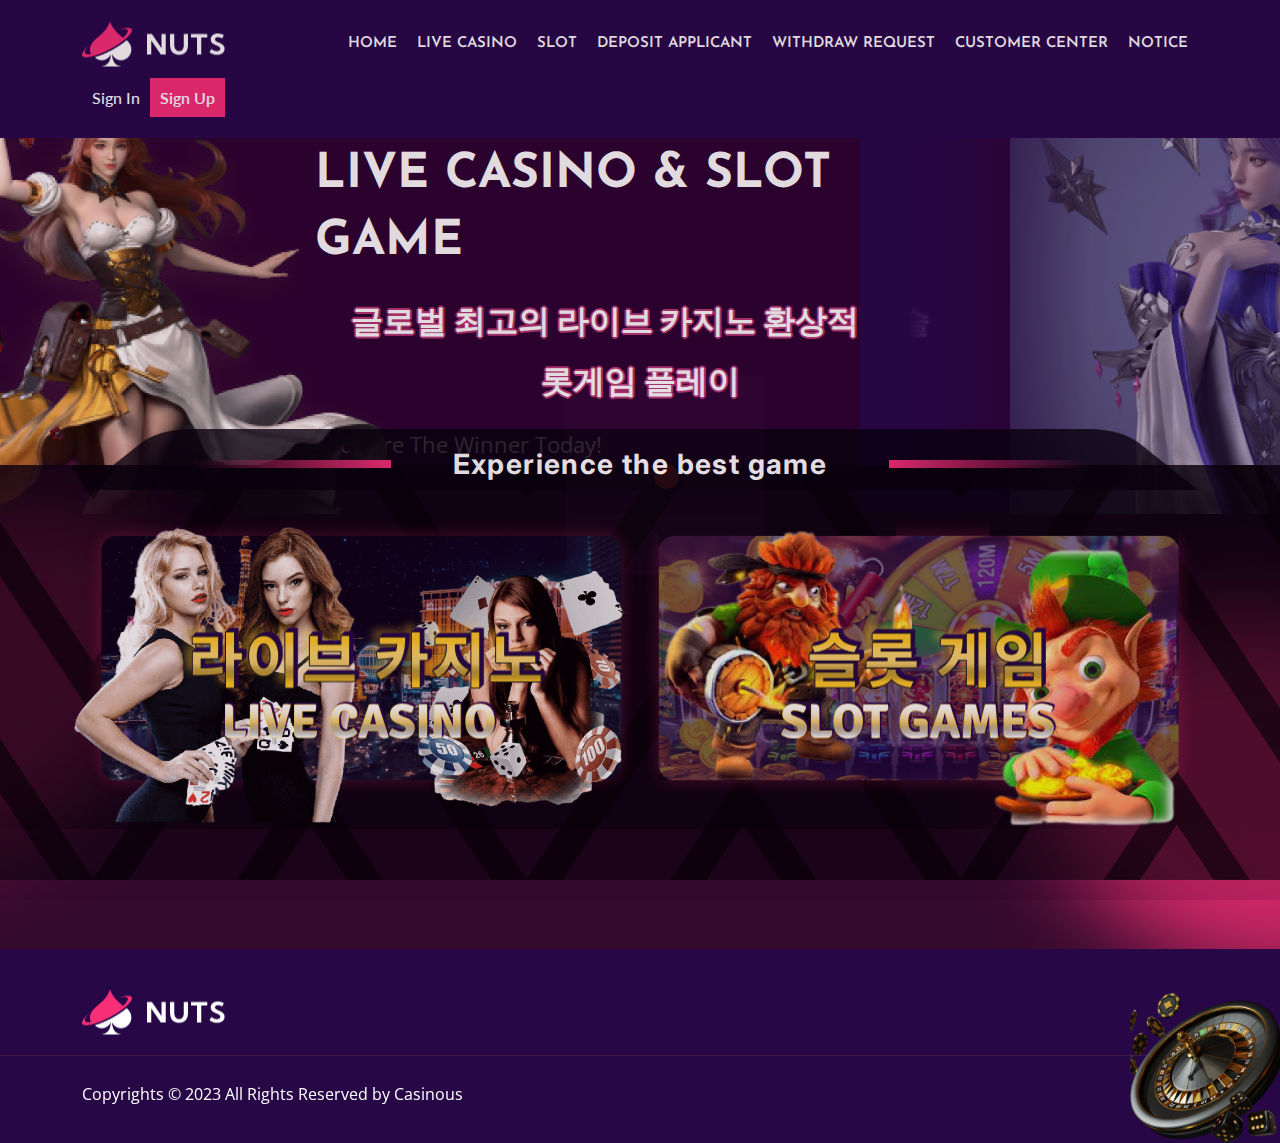
==== commit 5b540975: "update img 2 game index" ====
--- a/new-template -2/index.html
+++ b/new-template -2/index.html
@@ -151,10 +151,60 @@
       </div>
       <div class="experience-game-container">
         <div
-          class="experience-container-image d-flex justify-content-between align-items-center"
+          class="experience-container-image container d-flex justify-content-between align-items-center"
         >
-          <img src="./assets/images/banner/live-casino.png" class="img-live" />
-          <img src="./assets/images/banner/slot-game.png" class="img-slot" />
+          <div class="container-game-casino">
+            <img
+              src="./assets/images/banner/bg-casino.png"
+              class="img-bg-casino"
+            />
+            <img
+              src="./assets/images/banner/bg-casino-character-2.png"
+              class="bg-casino-2-character"
+            />
+            <img
+              src="./assets/images/banner/bg-casino-character.png"
+              class="bg-casino-character"
+            />
+            <div
+              class="text-game-casino d-flex flex-column justify-content-center align-items-center gap-2"
+            >
+              <img
+                src="./assets/images/banner/img-text-casino-kr.png"
+                class="img-text-casino-kr"
+              />
+              <img
+                src="./assets/images/banner/img-text-casino.png"
+                class="img-text-casino"
+              />
+            </div>
+          </div>
+          <div class="container-game-slot">
+            <img
+              src="./assets/images/banner/bg-slot-game.png"
+              class="img-bg-slot"
+            />
+            <img
+              src="./assets/images/banner/bg-slot-character.png"
+              class="bg-slot-2-character"
+            />
+            <img
+              src="./assets/images/banner/bg-slot-character-2.png"
+              class="bg-slot-character"
+            />
+            <div
+              class="text-game-casino d-flex flex-column justify-content-center align-items-center gap-2"
+            >
+              <img
+                src="./assets/images/banner/img-text-slot-game-kr.png"
+                class="img-text-casino-kr"
+              />
+              <img
+                src="./assets/images/banner/img-text-slot-game.png"
+                class="img-text-casino"
+              />
+            </div>
+          </div>
         </div>
       </div>
     </section>
--- a/new-template -2/assets/css/main.css
+++ b/new-template -2/assets/css/main.css
@@ -1,34 +1,34 @@
 @import url("https://fonts.googleapis.com/css2?family=Josefin+Sans:wght@100;200;300;400;500;600;700&family=Open+Sans:wght@300;400&display=swap");
 .theme-one {
-  color: #ff3653 !important;
+  color: #FF3653 !important;
 }
 
 .theme-one-bg {
-  background: #ff3653 !important;
+  background: #FF3653 !important;
 }
 
 .theme-two {
-  color: #18d39e !important;
+  color: #18D39E !important;
 }
 
 .theme-two-bg {
-  background: #18d39e !important;
+  background: #18D39E !important;
 }
 
 .theme-three {
-  color: #0c93d2 !important;
+  color: #0C93D2 !important;
 }
 
 .theme-three-bg {
-  background: #0c93d2 !important;
+  background: #0C93D2 !important;
 }
 
 .theme-four {
-  color: #f6a200 !important;
+  color: #F6A200 !important;
 }
 
 .theme-four-bg {
-  background: #f6a200 !important;
+  background: #F6A200 !important;
 }
 
 .fs-sm {
@@ -36,34 +36,19 @@
 }
 
 .gradient-one {
-  background: linear-gradient(
-    top,
-    #fdb125 45%,
-    #e07e1e 48%,
-    #fcb100 85%
-  ) !important;
+  background: linear-gradient(top, #fdb125 45%, #e07e1e 48%, #fcb100 85%) !important;
 }
 
 .gradient-two {
-  background: linear-gradient(-40deg, #37ace2 19%, #03caae 81%) !important;
+  background: linear-gradient(-40deg, #37ACE2 19%, #03CAAE 81%) !important;
 }
 
 .gradient-three {
-  background: linear-gradient(
-    -40deg,
-    rgb(179, 29, 163) 9%,
-    rgb(214, 63, 135) 50%,
-    rgb(249, 96, 106) 88%
-  ) !important;
+  background: linear-gradient(-40deg, rgb(179, 29, 163) 9%, rgb(214, 63, 135) 50%, rgb(249, 96, 106) 88%) !important;
 }
 
 .gradient-four {
-  background: linear-gradient(
-    -40deg,
-    rgb(126, 42, 252) 39%,
-    rgb(144, 61, 247) 70%,
-    rgb(162, 80, 242) 88%
-  ) !important;
+  background: linear-gradient(-40deg, rgb(126, 42, 252) 39%, rgb(144, 61, 247) 70%, rgb(162, 80, 242) 88%) !important;
 }
 
 /* Text Color */
@@ -72,31 +57,31 @@
 }
 
 .text--secondary {
-  color: #78818a !important;
+  color: #78818A !important;
 }
 
 .text--base {
-  color: #ffc827 !important;
+  color: #FFC827 !important;
 }
 
 .text--danger {
-  color: #ea5455 !important;
+  color: #EA5455 !important;
 }
 
 .text--warning {
-  color: #ff9f43 !important;
+  color: #FF9F43 !important;
 }
 
 .text--info {
-  color: #1e9ff2 !important;
+  color: #1E9FF2 !important;
 }
 
 .text--success {
-  color: #28c76f !important;
+  color: #28C76F !important;
 }
 
 .text--dark {
-  color: #343a40 !important;
+  color: #343A40 !important;
 }
 
 .text--white {
@@ -125,11 +110,11 @@
 }
 
 .btn--outline {
-  border: 1px solid #ffc827 !important;
+  border: 1px solid #FFC827 !important;
 }
 
 .btn--border {
-  border: 1px solid #ffc827 !important;
+  border: 1px solid #FFC827 !important;
 }
 
 .btn--round {
@@ -156,44 +141,44 @@
 
 .btn--secondary {
   color: #fff !important;
-  background: #78818a !important;
-  border-color: #78818a !important;
+  background: #78818A !important;
+  border-color: #78818A !important;
 }
 
 .btn--base {
   color: #fff !important;
-  background: #ffc827 !important;
-  border-color: #ffc827 !important;
+  background: #FFC827 !important;
+  border-color: #FFC827 !important;
 }
 
 .btn--danger {
   color: #fff !important;
-  background: #ea5455 !important;
-  border-color: #ea5455 !important;
+  background: #EA5455 !important;
+  border-color: #EA5455 !important;
 }
 
 .btn--warning {
   color: #fff !important;
-  background: #ff9f43 !important;
-  border-color: #ff9f43 !important;
+  background: #FF9F43 !important;
+  border-color: #FF9F43 !important;
 }
 
 .btn--info {
   color: #fff !important;
-  background: #1e9ff2 !important;
-  border-color: #1e9ff2 !important;
+  background: #1E9FF2 !important;
+  border-color: #1E9FF2 !important;
 }
 
 .btn--success {
   color: #fff !important;
-  background: #28c76f !important;
-  border-color: #28c76f !important;
+  background: #28C76F !important;
+  border-color: #28C76F !important;
 }
 
 .btn--dark {
   color: #fff !important;
-  background: #343a40 !important;
-  border-color: #343a40 !important;
+  background: #343A40 !important;
+  border-color: #343A40 !important;
 }
 
 .badge--primary {
@@ -204,44 +189,44 @@
 
 .badge--secondary {
   color: #fff !important;
-  background: #78818a !important;
-  border-color: #78818a !important;
+  background: #78818A !important;
+  border-color: #78818A !important;
 }
 
 .badge--base {
   color: #fff !important;
-  background: #ffc827 !important;
-  border-color: #ffc827 !important;
+  background: #FFC827 !important;
+  border-color: #FFC827 !important;
 }
 
 .badge--danger {
   color: #fff !important;
-  background: #ea5455 !important;
-  border-color: #ea5455 !important;
+  background: #EA5455 !important;
+  border-color: #EA5455 !important;
 }
 
 .badge--warning {
   color: #fff !important;
-  background: #ff9f43 !important;
-  border-color: #ff9f43 !important;
+  background: #FF9F43 !important;
+  border-color: #FF9F43 !important;
 }
 
 .badge--info {
   color: #fff !important;
-  background: #1e9ff2 !important;
-  border-color: #1e9ff2 !important;
+  background: #1E9FF2 !important;
+  border-color: #1E9FF2 !important;
 }
 
 .badge--success {
   color: #fff !important;
-  background: #28c76f !important;
-  border-color: #28c76f !important;
+  background: #28C76F !important;
+  border-color: #28C76F !important;
 }
 
 .badge--dark {
   color: #fff !important;
-  background: #343a40 !important;
-  border-color: #343a40 !important;
+  background: #343A40 !important;
+  border-color: #343A40 !important;
 }
 
 /* Background Color */
@@ -250,31 +235,31 @@
 }
 
 .bg--secondary {
-  background: #78818a !important;
+  background: #78818A !important;
 }
 
 .bg--base {
-  background: #ffc827 !important;
+  background: #FFC827 !important;
 }
 
 .bg--danger {
-  background: #ea5455 !important;
+  background: #EA5455 !important;
 }
 
 .bg--warning {
-  background: #ff9f43 !important;
+  background: #FF9F43 !important;
 }
 
 .bg--info {
-  background: #1e9ff2 !important;
+  background: #1E9FF2 !important;
 }
 
 .bg--success {
-  background: #28c76f !important;
+  background: #28C76F !important;
 }
 
 .bg--dark {
-  background: #343a40 !important;
+  background: #343A40 !important;
 }
 
 .bg--white {
@@ -487,12 +472,10 @@
   transition: all ease 0.3s;
 }
 a:hover {
-  color: #ffc827;
-}
-
-span,
-sub,
-sup {
+  color: #FFC827;
+}
+
+span, sub, sup {
   display: inline-block;
   line-height: 1.7;
 }
@@ -538,7 +521,7 @@
   box-shadow: none;
 }
 
-.form--control[type="file"] {
+.form--control[type=file] {
   line-height: 25px;
   padding: 12px 25px;
 }
@@ -581,9 +564,7 @@
   padding-top: 10px;
 }
 
-.title,
-.name,
-img {
+.title, .name, img {
   transition: all ease 0.3s;
 }
 
@@ -639,7 +620,7 @@
   font-size: 15px !important;
   cursor: pointer;
 }
-.form--check input[type="checkbox"] {
+.form--check input[type=checkbox] {
   display: flex;
   align-items: center;
   justify-content: center;
@@ -652,7 +633,7 @@
   background-color: transparent;
   position: relative;
 }
-.form--check input[type="checkbox"]::after {
+.form--check input[type=checkbox]::after {
   position: absolute;
   font-weight: 900;
   font-size: 16px;
@@ -671,10 +652,10 @@
   text-align: center;
   line-height: 1.4;
 }
-.form--check input[type="checkbox"]:checked {
+.form--check input[type=checkbox]:checked {
   border: none !important;
 }
-.form--check input[type="checkbox"]:checked::after {
+.form--check input[type=checkbox]:checked::after {
   visibility: visible;
 }
 
@@ -686,10 +667,10 @@
   padding-left: 7px;
   font-size: 16px !important;
 }
-.custom--radio input[type="radio"] {
+.custom--radio input[type=radio] {
   -webkit-appearance: none;
-  -moz-appearance: none;
-  appearance: none;
+     -moz-appearance: none;
+          appearance: none;
   padding: 0 !important;
   display: flex;
   align-items: center;
@@ -703,22 +684,22 @@
   margin-top: 4px;
   border-radius: 2px;
 }
-.custom--radio input[type="radio"]:checked {
+.custom--radio input[type=radio]:checked {
   background: transparent;
   border-color: transparent !important;
 }
-.custom--radio input[type="radio"]::after {
+.custom--radio input[type=radio]::after {
   position: absolute;
   font-weight: 900;
   font-size: 16px;
   font-family: "Line Awesome Free";
   content: "\f14a";
   font-size: 18px;
-  color: #ffc827;
+  color: #FFC827;
   visibility: hidden;
   opacity: 0;
 }
-.custom--radio input[type="radio"]:checked::after {
+.custom--radio input[type=radio]:checked::after {
   visibility: visible;
   opacity: 1;
 }
@@ -736,7 +717,7 @@
   font-size: 20px;
   position: fixed;
   transform: translateY(150px);
-  background: #ffc827;
+  background: #FFC827;
   border-radius: 3px;
 }
 .scrollToTop:hover {
@@ -838,16 +819,14 @@
   .padding-bottom {
     padding-bottom: 70px;
   }
-  .container,
-  .container-fluid {
+  .container, .container-fluid {
     max-width: 460px !important;
   }
   p {
     font-size: 15px;
   }
 }
-.btn,
-.cmn--btn {
+.btn, .cmn--btn {
   color: rgb(31, 31, 35);
   padding: 12px 35px;
   font-size: 19px;
@@ -861,46 +840,37 @@
   border: 0;
 }
 @media (max-width: 1199px) {
-  .btn,
-  .cmn--btn {
+  .btn, .cmn--btn {
     font-size: 18px;
   }
 }
-.btn:hover,
-.cmn--btn:hover {
+.btn:hover, .cmn--btn:hover {
   color: rgb(31, 31, 35);
-  box-shadow: -5px -5px 20px 0px rgba(255, 200, 39, 0.6),
-    3px 5px 20px 0px rgba(255, 82, 1, 0.2);
-}
-.btn.btn--lg,
-.cmn--btn.btn--lg {
+  box-shadow: -5px -5px 20px 0px rgba(255, 200, 39, 0.6), 3px 5px 20px 0px rgba(255, 82, 1, 0.2);
+}
+.btn.btn--lg, .cmn--btn.btn--lg {
   padding: 13px 35px !important;
   font-size: 24px;
 }
 @media (max-width: 991px) {
-  .btn.btn--lg,
-  .cmn--btn.btn--lg {
+  .btn.btn--lg, .cmn--btn.btn--lg {
     font-size: 22px;
   }
 }
 @media (max-width: 575px) {
-  .btn.btn--lg,
-  .cmn--btn.btn--lg {
+  .btn.btn--lg, .cmn--btn.btn--lg {
     font-size: 20px;
   }
 }
-.btn.btn--md,
-.cmn--btn.btn--md {
+.btn.btn--md, .cmn--btn.btn--md {
   padding: 10px 25px !important;
   font-size: 15px;
 }
-.btn.btn--sm,
-.cmn--btn.btn--sm {
+.btn.btn--sm, .cmn--btn.btn--sm {
   padding: 5px 15px !important;
   font-size: 14px;
 }
-.btn.btn--xs,
-.cmn--btn.btn--xs {
+.btn.btn--xs, .cmn--btn.btn--xs {
   padding: 0px 10px !important;
   font-size: 13px;
 }
@@ -909,8 +879,7 @@
   position: relative;
   overflow: hidden;
 }
-.cmn--btn::before,
-.cmn--btn::after {
+.cmn--btn::before, .cmn--btn::after {
   position: absolute;
   content: "";
   height: 100%;
@@ -927,10 +896,9 @@
   left: 0;
   top: 0;
   top: -5px;
-  background: #ffc827;
-}
-.cmn--btn:hover::before,
-.cmn--btn.active::before {
+  background: #FFC827;
+}
+.cmn--btn:hover::before, .cmn--btn.active::before {
   top: -100%;
 }
 
@@ -941,11 +909,7 @@
   border-radius: 50%;
   position: relative;
   background: linear-gradient(0deg, #ff9c19 40%, #ffdd2d 110%);
-  background-image: -moz-linear-gradient(
-    123deg,
-    rgb(48, 12, 122) 0%,
-    rgb(120, 7, 116) 100%
-  );
+  background-image: -moz-linear-gradient(123deg, rgb(48, 12, 122) 0%, rgb(120, 7, 116) 100%);
 }
 @media (max-width: 1199px) {
   .video-button {
@@ -1017,7 +981,7 @@
   z-index: 11;
   transition: all ease 0.3s;
   border-bottom: 1px solid transparent;
-  background: #27074a;
+  background: #27074A;
 }
 .header.sticky {
   position: fixed;
@@ -1052,19 +1016,19 @@
   right: 0;
   height: 50px;
   width: 423px;
-  border: 1px solid #f82f77;
+  border: 1px solid #F82F77;
   border-radius: 999px;
   display: flex;
   justify-content: center;
   align-items: center;
   -moz-column-gap: 16px;
-  column-gap: 16px;
+       column-gap: 16px;
   font-size: 16px;
   font-weight: 500;
   line-height: 16px;
 }
 .header .page-title-wrapper .wallet-header-container span {
-  color: #f82f77;
+  color: #F82F77;
 }
 
 .header-bottom {
@@ -1184,11 +1148,11 @@
   content: "";
   top: calc(100% - 1px);
   left: 0;
-  background: #ffc827;
+  background: #FFC827;
   width: 8px;
   height: 5px;
   -webkit-clip-path: polygon(0 100%, 0 0, 100% 0);
-  clip-path: polygon(0 100%, 0 0, 100% 0);
+          clip-path: polygon(0 100%, 0 0, 100% 0);
 }
 .menu .btn-close {
   position: absolute;
@@ -1245,7 +1209,7 @@
   }
   .sub-menu li a:hover {
     padding-left: 20px;
-    background: #ffc827;
+    background: #FFC827;
     color: rgb(31, 31, 35);
   }
   .sub-menu:hover {
@@ -1327,7 +1291,7 @@
   .menu .btn {
     background: #fff !important;
     border-color: transparent !important;
-    color: #ffc827 !important;
+    color: #FFC827 !important;
   }
   .sub-menu {
     display: none;
@@ -1357,8 +1321,7 @@
   position: relative;
   transition: all ease 0.3s;
 }
-.header-trigger span::after,
-.header-trigger span::before {
+.header-trigger span::after, .header-trigger span::before {
   position: absolute;
   content: "";
   width: 100%;
@@ -1378,32 +1341,83 @@
   position: absolute;
   top: 0;
   width: 100%;
-  height: 66px;
   z-index: 11;
   transition: all ease 0.3s;
-  border-bottom: 1px solid transparent;
-  background: #27074a;
 }
 .header-main-wrapper.sticky {
   position: fixed;
   top: 0;
-  border-bottom: 1px solid rgba(255, 200, 39, 0.1);
 }
 .header-main-wrapper .header-main {
   display: flex;
-  justify-content: space-evenly;
   align-items: center;
-}
-
-.header-btn-wrapper {
-  padding: 10px 0;
-}
-.header-btn-wrapper a {
+  background: #27074A;
+  height: 66px;
+  padding: 0 70px;
+}
+.header-main-wrapper .header-main .header-logo {
+  height: 45px;
+}
+.header-main-wrapper .header-main ul.main-menu {
+  flex: 1 0;
+  display: flex;
+  text-transform: uppercase;
+  padding: 0 45.5px;
+  -moz-column-gap: 24px;
+       column-gap: 24px;
+  font-size: 16px;
+  font-weight: 500;
+  line-height: 20px;
+}
+.header-main-wrapper .header-main .header-btn-wrapper a {
   padding: 0 10px;
   font-weight: 600;
 }
-.header-btn-wrapper .has-wrapper {
-  background: #f82f77;
+.header-main-wrapper .header-main .header-btn-wrapper .has-wrapper {
+  background: #F82F77;
+}
+.header-main-wrapper .page-title-wrapper {
+  height: 80px;
+  width: 100%;
+  padding: 0 70px;
+  position: relative;
+  display: flex;
+  justify-content: center;
+  align-items: center;
+}
+.header-main-wrapper .page-title-wrapper .page-title {
+  width: 526px;
+  height: 100%;
+  display: flex;
+  justify-content: center;
+  align-items: center;
+  background: url("./../images/inner-banner/titleBanner.png");
+}
+.header-main-wrapper .page-title-wrapper .page-title h1 {
+  font-size: 40px;
+  font-weight: 700;
+  line-height: 48px;
+}
+.header-main-wrapper .page-title-wrapper .wallet-header-container {
+  position: absolute;
+  display: flex;
+  top: 0;
+  right: 70px;
+  height: 50px;
+  width: 423px;
+  border: 1px solid #F82F77;
+  border-radius: 999px;
+  display: flex;
+  justify-content: center;
+  align-items: center;
+  -moz-column-gap: 16px;
+       column-gap: 16px;
+  font-size: 16px;
+  font-weight: 500;
+  line-height: 16px;
+}
+.header-main-wrapper .page-title-wrapper .wallet-header-container span {
+  color: #F82F77;
 }
 
 .banner-section {
@@ -1422,7 +1436,7 @@
   height: 100%;
   left: 0;
   top: 0;
-  background: #27074a;
+  background: #2e0327;
   opacity: 0.75;
 }
 .banner-section .container {
@@ -1777,7 +1791,7 @@
 
 .custom--card.card--base .card--header,
 .custom--card.card--base .card--footer {
-  background: #ffc827;
+  background: #FFC827;
 }
 
 .custom--card .card--header,
@@ -1920,7 +1934,7 @@
   background: transparent;
   font-size: 20px;
   line-height: 1;
-  color: #ea5455;
+  color: #EA5455;
   opacity: 1;
 }
 
@@ -1972,7 +1986,7 @@
   color: #fff;
 }
 .footer-links li a:hover {
-  color: #ffc827;
+  color: #FFC827;
 }
 
 .social-links li {
@@ -1987,6 +2001,35 @@
   margin-top: 20px;
   border-top: 1px solid rgba(255, 200, 39, 0.1);
   position: relative;
+}
+
+.footer-section-wrapper {
+  width: 100%;
+  background: url("./../images/footer/new_bg_footer.png");
+  height: 160px;
+  position: relative;
+  display: flex;
+  flex-direction: column;
+  row-gap: 24px;
+  align-items: start;
+  justify-content: center;
+  padding: 0 70px;
+}
+.footer-section-wrapper p {
+  font-size: 16px;
+  font-weight: 400;
+  line-height: 27px;
+}
+.footer-section-wrapper .left-side-image {
+  position: absolute;
+  bottom: 100%;
+  left: 0;
+  z-index: 1;
+}
+.footer-section-wrapper .right-side-image {
+  position: absolute;
+  bottom: 0;
+  right: 0;
 }
 
 .pagination {
@@ -2008,7 +2051,7 @@
   font-weight: 600;
   width: 45px;
   height: 45px;
-  color: #ffc827;
+  color: #FFC827;
   line-height: 45px;
   padding: 0;
   border-radius: 50% !important;
@@ -2021,18 +2064,16 @@
   border: none;
 }
 .pagination .page-item.active span,
-.pagination .page-item.active a,
-.pagination .page-item:hover span,
+.pagination .page-item.active a, .pagination .page-item:hover span,
 .pagination .page-item:hover a {
-  background: #ffc827;
+  background: #FFC827;
   color: rgb(31, 31, 35);
   border-color: #ffc827;
 }
 .pagination .page-item.disabled {
   cursor: no-drop !important;
 }
-.pagination .page-item.disabled span,
-.pagination .page-item.disabled a {
+.pagination .page-item.disabled span, .pagination .page-item.disabled a {
   background: rgba(255, 255, 255, 0.05);
   border: none;
   color: #fff;
@@ -2066,7 +2107,7 @@
   background: rgba(53, 11, 45, 0.3);
   border: 1px solid rgba(255, 255, 255, 0.17);
   -webkit-backdrop-filter: blur(15px);
-  backdrop-filter: blur(15px);
+          backdrop-filter: blur(15px);
 }
 @media (max-width: 767px) {
   .account__form__wrapper {
@@ -2134,8 +2175,7 @@
 .account__form {
   position: relative;
 }
-.account__form .cmn--btn,
-.account__form .btn {
+.account__form .cmn--btn, .account__form .btn {
   padding: 10px 25px;
 }
 .account__form .forgot-pass {
@@ -2212,7 +2252,7 @@
   top: 50%;
   transform: translateY(-50%);
   -webkit-clip-path: polygon(0 0, 0 100%, 42% 50%);
-  clip-path: polygon(0 0, 0 100%, 42% 50%);
+          clip-path: polygon(0 0, 0 100%, 42% 50%);
 }
 
 .input-group .form--control {
@@ -2232,7 +2272,7 @@
   top: 1px;
   bottom: 1px;
   border-radius: 5px 0 0 5px;
-  color: #ffc827;
+  color: #FFC827;
   padding: 10px 15px;
   background: #350b2d;
   background: rgba(255, 200, 39, 0.1);
@@ -2247,7 +2287,7 @@
   top: 50%;
   transform: translateY(-50%);
   -webkit-clip-path: polygon(0 0, 0 100%, 42% 50%);
-  clip-path: polygon(0 0, 0 100%, 42% 50%);
+          clip-path: polygon(0 0, 0 100%, 42% 50%);
 }
 
 .contact-wrapper {
@@ -2328,7 +2368,7 @@
   padding: 10px 0;
 }
 .contact-info-list li i {
-  color: #ffc827;
+  color: #FFC827;
   font-size: 24px;
   margin-right: 5px;
   margin-top: 5px;
@@ -2471,7 +2511,7 @@
   width: 100%;
   height: 100%;
   -o-object-fit: cover;
-  object-fit: cover;
+     object-fit: cover;
 }
 
 .copybtn {
@@ -2485,8 +2525,7 @@
   border-radius: 10px;
 }
 @media (max-width: 991px) {
-  .ticket-box .btn,
-  .ticket-box .cmn--btn {
+  .ticket-box .btn, .ticket-box .cmn--btn {
     padding: 10px 20px;
     font-size: 16px;
   }
@@ -2588,14 +2627,14 @@
   height: 100px;
   margin: 0 auto 15px;
   border-radius: 50%;
-  border: 2px solid #ffc827;
+  border: 2px solid #FFC827;
   overflow: hidden;
 }
 .dashboard-user .user-thumb img {
   width: 100%;
   height: 100%;
   -o-object-fit: cover;
-  object-fit: cover;
+     object-fit: cover;
 }
 .dashboard-user .user-content span {
   margin-bottom: 5px;
@@ -2639,9 +2678,8 @@
     font-size: 16px;
   }
 }
-.user-dashboard-tab li a:hover,
-.user-dashboard-tab li a.active {
-  background: #ffc827;
+.user-dashboard-tab li a:hover, .user-dashboard-tab li a.active {
+  background: #FFC827;
   color: rgb(31, 31, 35);
 }
 .user-dashboard-tab li:last-child {
@@ -2772,7 +2810,7 @@
   height: 100%;
   width: 100%;
   -o-object-fit: contain;
-  object-fit: contain;
+     object-fit: contain;
 }
 .game-item__content .title {
   margin-bottom: 15px;
@@ -2794,7 +2832,7 @@
   text-transform: uppercase;
 }
 .game-item__content .invest-amount {
-  color: #ffc827;
+  color: #FFC827;
 }
 .game-item__content .cmn--btn {
   margin-top: 25px;
@@ -2817,7 +2855,7 @@
   padding: 3px 8px;
 }
 .tab-menu li .cmn--btn {
-  color: #ffc827;
+  color: #FFC827;
   background: transparent;
 }
 .tab-menu li .cmn--btn::before {
@@ -2836,7 +2874,7 @@
   font-size: 16px;
 }
 .table tbody tr .amount {
-  color: #ffc827;
+  color: #FFC827;
 }
 
 .why-section {
@@ -2894,7 +2932,7 @@
   z-index: 1;
 }
 
-div[class*="col"]:last-child .how-item::before {
+div[class*=col]:last-child .how-item::before {
   display: none;
 }
 
@@ -2903,12 +2941,10 @@
   padding: 0 25px;
   position: relative;
 }
-.how-item:hover .title,
-.how-item.active .title {
-  color: #ffc827;
-}
-.how-item:hover .how-item__thumb,
-.how-item.active .how-item__thumb {
+.how-item:hover .title, .how-item.active .title {
+  color: #FFC827;
+}
+.how-item:hover .how-item__thumb, .how-item.active .how-item__thumb {
   color: rgb(31, 31, 35);
 }
 .how-item::before {
@@ -2988,7 +3024,7 @@
   opacity: 0.15;
 }
 
-div[class*="col"]:nth-child(even) > .faq-item {
+div[class*=col]:nth-child(even) > .faq-item {
   padding-left: 25px;
 }
 
@@ -3042,7 +3078,7 @@
   border-radius: 50%;
   width: 80px;
   height: 80px;
-  background: #ffc827;
+  background: #FFC827;
 }
 @media (max-width: 1199px) {
   .investor-item__thumb img,
@@ -3164,7 +3200,7 @@
   height: 65px;
   border-radius: 50%;
   overflow: hidden;
-  background: #ffc827;
+  background: #FFC827;
 }
 .testimonial-item .thumb img {
   width: 100%;
@@ -3176,7 +3212,7 @@
 }
 .testimonial-item .content .designation {
   font-size: 13px;
-  color: #ffc827;
+  color: #FFC827;
 }
 
 .blog-section {
@@ -3238,7 +3274,7 @@
   font-size: 14px;
 }
 .blog__meta i {
-  color: #ffc827;
+  color: #FFC827;
   font-size: 16px;
 }
 
@@ -3270,7 +3306,7 @@
   font-size: 17px;
 }
 .blog-details-wrapper .details-content .meta-post li a {
-  color: #ffc827;
+  color: #FFC827;
 }
 .blog-details-wrapper .details-content .meta-post li:last-child {
   margin-right: 0;
@@ -3311,7 +3347,7 @@
   width: 100%;
   height: 100%;
   -o-object-fit: cover;
-  object-fit: cover;
+     object-fit: cover;
 }
 .comment__area .poster__item .content {
   width: calc(100% - 70px);
@@ -3406,7 +3442,7 @@
   height: 100%;
   width: 100%;
   -o-object-fit: cover;
-  object-fit: cover;
+     object-fit: cover;
   border-radius: 5px;
 }
 .recent-post-item .content {
@@ -3437,7 +3473,7 @@
   font-size: 13px;
 }
 .recent-post-item .content .date i {
-  color: #ffc827;
+  color: #FFC827;
   margin-right: 4px;
   font-size: 15px;
 }
@@ -3461,7 +3497,7 @@
   width: 8px;
   height: 8px;
   border-radius: 50%;
-  background: #ffc827;
+  background: #FFC827;
   left: 0;
   top: 16px;
 }
@@ -3502,7 +3538,7 @@
   font-weight: 500;
 }
 .cate-list li a:hover {
-  color: #ffc827;
+  color: #FFC827;
 }
 .cate-list li:last-child {
   border: none;
@@ -3537,20 +3573,20 @@
   content: "";
   width: 3px;
   height: 0;
-  background: #ffc827;
+  background: #FFC827;
   right: 0;
   top: 0;
   transition: all ease 0.3s;
 }
 .privacy-policy-sidebar-menu li a.active {
-  color: #ffc827;
+  color: #FFC827;
 }
 .privacy-policy-sidebar-menu li a.active::before {
   height: 100%;
   transform-origin: bottom;
 }
 .privacy-policy-sidebar-menu li a:hover {
-  color: #ffc827;
+  color: #FFC827;
 }
 
 .privacy-policy-content {
@@ -3590,7 +3626,7 @@
   content: "\f101";
   left: 0;
   top: 6px;
-  color: #ffc827;
+  color: #FFC827;
 }
 
 .game-details-left {
@@ -3648,7 +3684,7 @@
   width: 100%;
   height: 100%;
   -o-object-fit: contain;
-  object-fit: contain;
+     object-fit: contain;
 }
 
 .single-select.active::after {
@@ -3662,7 +3698,7 @@
   right: -10px;
   width: 25px;
   height: 25px;
-  background-color: #28c76f;
+  background-color: #28C76F;
   color: #fff;
   border-radius: 50%;
 }
@@ -3679,7 +3715,7 @@
   width: 100%;
   height: 100%;
   -o-object-fit: contain;
-  object-fit: contain;
+     object-fit: contain;
 }
 @media (max-width: 1199px) {
   .coins-wrapper {
@@ -3725,79 +3761,120 @@
   }
 }
 /* game details css end */
-.rating,
-.social-links,
-.header-bottom-area,
-.menu,
-.pagination,
-.dashboard__card,
-.deposit-group,
-.testimonial-item .thumb-wrapper,
-.blog-details-wrapper .details-content .meta-post,
-.recent-post-item {
+.faq-section-wrapper {
+  max-width: 1150px;
+  margin: 0 auto;
+  padding: 40px 120px;
+}
+.faq-section-wrapper .faq-title {
+  text-transform: uppercase;
+  display: flex;
+  justify-content: center;
+  align-items: center;
+  -moz-column-gap: 24px;
+       column-gap: 24px;
+  padding: 0 47px;
+  margin-bottom: 16px;
+}
+.faq-section-wrapper .faq-title span.left-line {
+  flex: 1 0;
+  height: 8px;
+  background: linear-gradient(90deg, #F82F77 0%, rgba(248, 47, 119, 0) 100%);
+  transform: rotate(180deg);
+}
+.faq-section-wrapper .faq-title span.right-line {
+  flex: 1 0;
+  height: 8px;
+  background: linear-gradient(90deg, #F82F77 0%, rgba(248, 47, 119, 0) 100%);
+}
+.faq-section-wrapper .faq-title h2 {
+  font-size: 36px;
+  font-weight: 700;
+  line-height: 44px;
+  color: #F82F77;
+  margin-top: 0;
+}
+.faq-section-wrapper .faq-content-wrapper .faq-item {
+  height: auto;
+  padding: 16px 25px 16px 25px;
+  border-bottom: 4px solid rgba(248, 47, 119, 0.5019607843);
+}
+.faq-section-wrapper .faq-content-wrapper .faq-item:not(:last-child) {
+  margin-bottom: 10px;
+}
+.faq-section-wrapper .faq-content-wrapper .faq-item.open .faq-item__title::before {
+  content: "\f068";
+  color: #FFFFFF;
+}
+.faq-section-wrapper .faq-content-wrapper .faq-item__title {
+  cursor: pointer;
+  position: relative;
+  display: flex;
+  align-items: baseline;
+}
+.faq-section-wrapper .faq-content-wrapper .faq-item__title span {
+  font-size: 20px;
+  font-weight: 600;
+  line-height: 27px;
+  padding-right: 20px;
+  border-right: 1px solid #FFFFFF;
+}
+.faq-section-wrapper .faq-content-wrapper .faq-item__title h5 {
+  padding-left: 20px;
+  font-size: 20px;
+  font-weight: 600;
+  line-height: 27px;
+  max-width: 272px;
+  white-space: nowrap;
+  text-overflow: ellipsis;
+  overflow: hidden;
+}
+.faq-section-wrapper .faq-content-wrapper .faq-item__title::before {
+  position: absolute;
+  font-weight: 900;
+  font-size: 16px;
+  font-family: "Line Awesome Free";
+  content: "+";
+  font-size: 36px;
+  right: 0;
+  bottom: -15px;
+  transition: all ease 0.3s;
+  color: #F82F77;
+}
+.faq-section-wrapper .faq-content-wrapper .faq-item__content {
+  display: none;
+}
+.faq-section-wrapper .faq-content-wrapper .faq-item__content p {
+  max-width: 760px;
+}
+
+.rating, .social-links, .header-bottom-area, .menu, .pagination, .dashboard__card, .deposit-group, .testimonial-item .thumb-wrapper, .blog-details-wrapper .details-content .meta-post, .recent-post-item {
   display: flex;
   flex-wrap: wrap;
 }
 
-.social-links li a,
-.video-button,
-.account-section,
-.input-pre-icon,
-.dashboard__card-icon,
-.reset-header .icon,
-.why-item__thumb,
-.how-item__thumb,
-.investor-item__thumb,
-.winner-item__thumb,
-.game-details-left,
-.single-select.active::after {
+.social-links li a, .video-button, .account-section, .input-pre-icon, .dashboard__card-icon, .reset-header .icon, .why-item__thumb, .how-item__thumb, .investor-item__thumb,
+.winner-item__thumb, .game-details-left, .single-select.active::after {
   display: flex;
   align-items: center;
   justify-content: center;
 }
 
-.slick-arrow,
-.btn,
-.cmn--btn,
-.video-button,
-.social-links li a,
-.dashboard__card,
-.game-item,
-.game-item .ball,
-.continue-button,
-.testimonial-item {
-  box-shadow: -3.828px -3.828px 6px 0px rgba(255, 200, 39, 0.4),
-    3px 5px 8px 0px rgba(255, 82, 1, 0.2);
-}
-
-.dashboard__card:hover,
-.game-item:hover,
-.why-item__thumb,
-.how-item__thumb,
-.investor-item__thumb,
-.winner-item__thumb,
-.investor-item .amount,
+.slick-arrow, .btn, .cmn--btn, .video-button, .social-links li a, .dashboard__card, .game-item, .game-item .ball, .continue-button, .testimonial-item {
+  box-shadow: -3.828px -3.828px 6px 0px rgba(255, 200, 39, 0.4), 3px 5px 8px 0px rgba(255, 82, 1, 0.2);
+}
+
+.dashboard__card:hover, .game-item:hover, .why-item__thumb, .how-item__thumb, .investor-item__thumb,
+.winner-item__thumb, .investor-item .amount,
 .winner-item .amount {
-  box-shadow: -4.828px -4.828px 12px 0px rgba(255, 200, 39, 0.4),
-    3px 5px 15px 0px rgba(255, 82, 1, 0.2);
-}
-
-.btn:hover,
-.cmn--btn:hover {
-  box-shadow: 11px 11px 32px rgba(255, 82, 1, 0.2),
-    -11px -11px 32px rgba(255, 200, 39, 0.4);
-}
-
-.btn,
-.cmn--btn,
-.banner-content .button-wrapper .cmn--btn,
-.tab-menu li .cmn--btn.active,
-.table thead tr th,
-.why-item__thumb,
-.how-item:hover .how-item__thumb,
-.how-item.active .how-item__thumb,
-.how-item__thumb .badge,
-.investor-item .amount,
+  box-shadow: -4.828px -4.828px 12px 0px rgba(255, 200, 39, 0.4), 3px 5px 15px 0px rgba(255, 82, 1, 0.2);
+}
+
+.btn:hover, .cmn--btn:hover {
+  box-shadow: 11px 11px 32px rgba(255, 82, 1, 0.2), -11px -11px 32px rgba(255, 200, 39, 0.4);
+}
+
+.btn, .cmn--btn, .banner-content .button-wrapper .cmn--btn, .tab-menu li .cmn--btn.active, .table thead tr th, .why-item__thumb, .how-item:hover .how-item__thumb, .how-item.active .how-item__thumb, .how-item__thumb .badge, .investor-item .amount,
 .winner-item .amount {
   background: linear-gradient(0deg, #ff9c19 40%, #ffdd2d 110%);
 }
@@ -3812,14 +3889,14 @@
   width: 40px;
   height: 40px;
   font-size: 22px;
-  color: #ffc827;
+  color: #FFC827;
   border: 1px solid rgba(255, 200, 39, 0.6);
   border-radius: 50%;
 }
 .social-links li a:hover {
   color: #fff;
-  background: #ffc827;
-  border-color: #ffc827;
+  background: #FFC827;
+  border-color: #FFC827;
 }
 
 .slick-dots {
@@ -3830,7 +3907,7 @@
   width: auto;
 }
 .slick-dots li.slick-active button {
-  background: #ffc827;
+  background: #FFC827;
 }
 .slick-dots li button {
   width: 10px;
@@ -4027,8 +4104,7 @@
   grid-area: 2/2/2/2;
 }
 
-.scene:after,
-.scene .cube__face i:after {
+.scene:after, .scene .cube__face i:after {
   display: block;
   content: "";
   position: absolute;
@@ -4039,8 +4115,7 @@
   min-height: 30px;
 }
 
-.roll:hover .roll__three-d-box,
-.roll:focus .roll__three-d-box {
+.roll:hover .roll__three-d-box, .roll:focus .roll__three-d-box {
   transform: translateZ(-25px) rotateX(90deg);
 }
 
@@ -4114,7 +4189,7 @@
 
 .scene .cube__face {
   display: grid;
-  grid-template: repeat(3, 45px) / repeat(3, 45px);
+  grid-template: repeat(3, 45px)/repeat(3, 45px);
   border: 1px solid #2e0327;
   background: #4b0e40;
   position: absolute;
@@ -4187,6 +4262,7 @@
   border-radius: 50%;
 }
 
+
 @keyframes redlight {
   from {
     color: red;
@@ -4196,8 +4272,7 @@
   }
 }
 @keyframes roll {
-  from,
-  to {
+  from, to {
     transform: rotateX(0deg) rotateY(0deg) rotateZ(0deg);
   }
   16% {
@@ -4215,4 +4290,4 @@
   83% {
     transform: rotateX(90deg);
   }
-} /*# sourceMappingURL=main.css.map */
+}/*# sourceMappingURL=main.css.map */--- a/new-template -2/assets/css/page/index.css
+++ b/new-template -2/assets/css/page/index.css
@@ -106,7 +106,7 @@
 }
 .experience-text-container {
   position: relative;
-  width: 1272px;
+  width: 100%;
   height: 70px;
   top: 30px;
 }
@@ -118,6 +118,30 @@
   opacity: 0.8;
   z-index: 1;
 }
+@media (max-width: 1399px) {
+  .bg-experience {
+    width: 100%;
+  }
+}
+
+@media (max-width: 1199px) {
+  .bg-experience {
+    width: 100%;
+  }
+}
+
+@media (max-width: 767px) {
+  .bg-experience {
+    width: 100%;
+  }
+}
+
+@media (max-width: 450px) {
+  .bg-experience {
+    width: 100%;
+  }
+}
+
 .experience-items {
   position: absolute;
   top: 50%;
@@ -128,21 +152,23 @@
   padding-left: 110px;
   padding-right: 110px;
 }
+
 .pink-bar-left {
-  width: 240px;
+  width: 40%;
   height: 8px;
   transform: rotate(180deg);
   background: -o-linear-gradient(left, #f82f77 0%, rgba(248, 47, 119, 0) 100%);
   background: linear-gradient(90deg, #f82f77 0%, rgba(248, 47, 119, 0) 100%);
 }
 .pink-bar-right {
-  width: 240px;
+  width: 40%;
   height: 8px;
   background: -o-linear-gradient(left, #f82f77 0%, rgba(248, 47, 119, 0) 100%);
   background: linear-gradient(90deg, #f82f77 0%, rgba(248, 47, 119, 0) 100%);
 }
 
 .text-experience {
+  display: inline-block;
   font-family: "Inter", sans-serif;
   font-size: 38px;
   font-weight: 700;
@@ -150,6 +176,30 @@
   letter-spacing: 0.05em;
   text-align: center;
   color: #ffffff;
+  width: 100%;
+}
+@media (max-width: 1399px) {
+  .text-experience {
+    font-size: 28px;
+  }
+}
+
+@media (max-width: 1199px) {
+  .text-experience {
+    font-size: 20px;
+  }
+}
+
+@media (max-width: 767px) {
+  .text-experience {
+    font-size: 16px;
+  }
+}
+
+@media (max-width: 450px) {
+  .text-experience {
+    font-size: 16px;
+  }
 }
 
 .experience-game-container {
@@ -166,4 +216,61 @@
   top: 10%;
   left: 50%;
   transform: translateX(-50%);
-}
+  width: 100%;
+}
+
+.container-game-casino {
+  position: relative;
+  width: 50%;
+  height: 320px;
+  top: 0;
+  left: 0;
+}
+.img-bg-casino {
+  position: absolute;
+  top: 0;
+  left: 0;
+  width: 100%;
+}
+.bg-casino-character {
+  position: absolute;
+  bottom: 20px;
+  right: -45px;
+}
+.bg-casino-2-character {
+  position: absolute;
+  top: 5px;
+  left: -45px;
+}
+
+.text-game-casino {
+  position: absolute;
+  top: 50%;
+  left: 50%;
+  transform: translate(-50%, -50%);
+}
+
+.container-game-slot {
+  position: relative;
+  width: 50%;
+  height: 320px;
+  top: 0;
+  left: 0;
+}
+
+.img-bg-slot {
+  position: absolute;
+  top: 0;
+  left: 0;
+  width: 100%;
+}
+.bg-slot-character {
+  position: absolute;
+  bottom: 10px;
+  right: 20px;
+}
+.bg-slot-2-character {
+  position: absolute;
+  top: -5px;
+  left: 20px;
+}
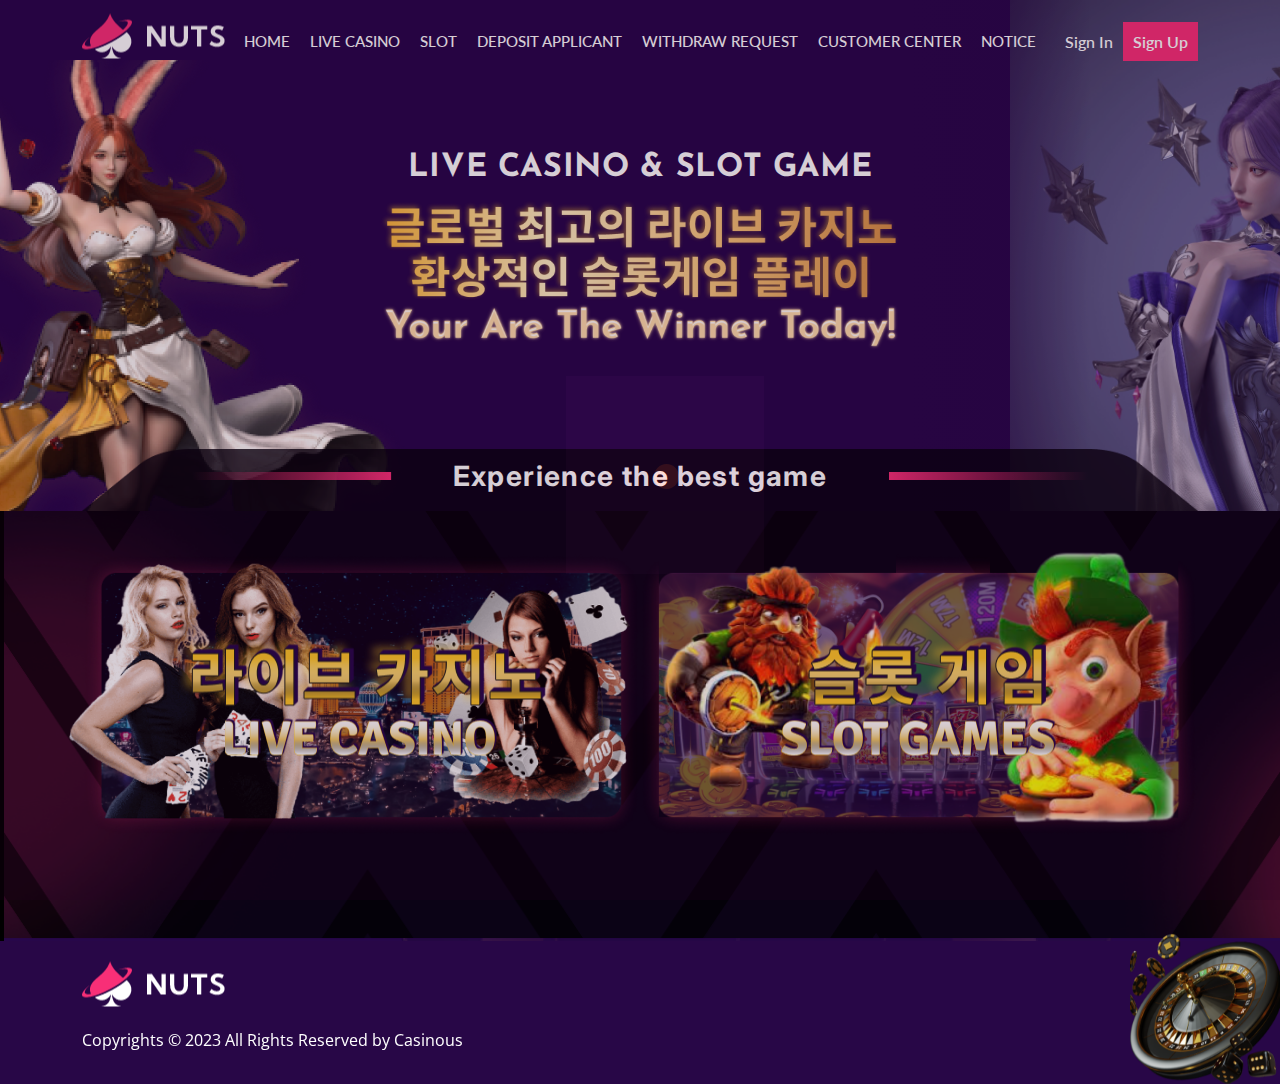
==== commit 29db81c3: "update responsive" ====
--- a/new-template -2/index.html
+++ b/new-template -2/index.html
@@ -113,14 +113,16 @@
         <div
           class="banner-wrapper d-flex flex-wrap align-items-center justify-content-center"
         >
-          <div class="banner-content">
-            <h2 class="banner-content__title" style="font-size: 48px">
-              LIVE CASINO & SLOT GAME
-            </h2>
-            <h2 class="banner-content__title-2">
-              글로벌 최고의 라이브 카지노 환상적인 슬롯게임 플레이
-            </h2>
-            <p class="banner-content__subtitle">Your Are The Winner Today!</p>
+          <div class="banner-content d-flex flex-column align-items-center">
+            <h2 class="banner-content-live">LIVE CASINO & SLOT GAME</h2>
+            <img
+              src="./assets/images/banner/main-text-banner.png"
+              class="main-text-banner"
+            />
+            <img
+              src="./assets/images/banner/img-youwin.png"
+              class="img-you-win"
+            />
           </div>
         </div>
         <img src="assets/images/banner/bg-1.png" alt="" class="bg-1" />
--- a/new-template -2/assets/css/main.css
+++ b/new-template -2/assets/css/main.css
@@ -1,34 +1,35 @@
 @import url("https://fonts.googleapis.com/css2?family=Josefin+Sans:wght@100;200;300;400;500;600;700&family=Open+Sans:wght@300;400&display=swap");
+
 .theme-one {
-  color: #FF3653 !important;
+  color: #ff3653 !important;
 }
 
 .theme-one-bg {
-  background: #FF3653 !important;
+  background: #ff3653 !important;
 }
 
 .theme-two {
-  color: #18D39E !important;
+  color: #18d39e !important;
 }
 
 .theme-two-bg {
-  background: #18D39E !important;
+  background: #18d39e !important;
 }
 
 .theme-three {
-  color: #0C93D2 !important;
+  color: #0c93d2 !important;
 }
 
 .theme-three-bg {
-  background: #0C93D2 !important;
+  background: #0c93d2 !important;
 }
 
 .theme-four {
-  color: #F6A200 !important;
+  color: #f6a200 !important;
 }
 
 .theme-four-bg {
-  background: #F6A200 !important;
+  background: #f6a200 !important;
 }
 
 .fs-sm {
@@ -36,19 +37,34 @@
 }
 
 .gradient-one {
-  background: linear-gradient(top, #fdb125 45%, #e07e1e 48%, #fcb100 85%) !important;
+  background: linear-gradient(
+    top,
+    #fdb125 45%,
+    #e07e1e 48%,
+    #fcb100 85%
+  ) !important;
 }
 
 .gradient-two {
-  background: linear-gradient(-40deg, #37ACE2 19%, #03CAAE 81%) !important;
+  background: linear-gradient(-40deg, #37ace2 19%, #03caae 81%) !important;
 }
 
 .gradient-three {
-  background: linear-gradient(-40deg, rgb(179, 29, 163) 9%, rgb(214, 63, 135) 50%, rgb(249, 96, 106) 88%) !important;
+  background: linear-gradient(
+    -40deg,
+    #b31da3 9%,
+    #d63f87 50%,
+    #f9606a 88%
+  ) !important;
 }
 
 .gradient-four {
-  background: linear-gradient(-40deg, rgb(126, 42, 252) 39%, rgb(144, 61, 247) 70%, rgb(162, 80, 242) 88%) !important;
+  background: linear-gradient(
+    -40deg,
+    #7e2afc 39%,
+    #903df7 70%,
+    #a250f2 88%
+  ) !important;
 }
 
 /* Text Color */
@@ -57,31 +73,31 @@
 }
 
 .text--secondary {
-  color: #78818A !important;
+  color: #78818a !important;
 }
 
 .text--base {
-  color: #FFC827 !important;
+  color: #ffc827 !important;
 }
 
 .text--danger {
-  color: #EA5455 !important;
+  color: #ea5455 !important;
 }
 
 .text--warning {
-  color: #FF9F43 !important;
+  color: #ff9f43 !important;
 }
 
 .text--info {
-  color: #1E9FF2 !important;
+  color: #1e9ff2 !important;
 }
 
 .text--success {
-  color: #28C76F !important;
+  color: #28c76f !important;
 }
 
 .text--dark {
-  color: #343A40 !important;
+  color: #343a40 !important;
 }
 
 .text--white {
@@ -110,11 +126,11 @@
 }
 
 .btn--outline {
-  border: 1px solid #FFC827 !important;
+  border: 1px solid #ffc827 !important;
 }
 
 .btn--border {
-  border: 1px solid #FFC827 !important;
+  border: 1px solid #ffc827 !important;
 }
 
 .btn--round {
@@ -141,44 +157,44 @@
 
 .btn--secondary {
   color: #fff !important;
-  background: #78818A !important;
-  border-color: #78818A !important;
+  background: #78818a !important;
+  border-color: #78818a !important;
 }
 
 .btn--base {
   color: #fff !important;
-  background: #FFC827 !important;
-  border-color: #FFC827 !important;
+  background: #ffc827 !important;
+  border-color: #ffc827 !important;
 }
 
 .btn--danger {
   color: #fff !important;
-  background: #EA5455 !important;
-  border-color: #EA5455 !important;
+  background: #ea5455 !important;
+  border-color: #ea5455 !important;
 }
 
 .btn--warning {
   color: #fff !important;
-  background: #FF9F43 !important;
-  border-color: #FF9F43 !important;
+  background: #ff9f43 !important;
+  border-color: #ff9f43 !important;
 }
 
 .btn--info {
   color: #fff !important;
-  background: #1E9FF2 !important;
-  border-color: #1E9FF2 !important;
+  background: #1e9ff2 !important;
+  border-color: #1e9ff2 !important;
 }
 
 .btn--success {
   color: #fff !important;
-  background: #28C76F !important;
-  border-color: #28C76F !important;
+  background: #28c76f !important;
+  border-color: #28c76f !important;
 }
 
 .btn--dark {
   color: #fff !important;
-  background: #343A40 !important;
-  border-color: #343A40 !important;
+  background: #343a40 !important;
+  border-color: #343a40 !important;
 }
 
 .badge--primary {
@@ -189,44 +205,44 @@
 
 .badge--secondary {
   color: #fff !important;
-  background: #78818A !important;
-  border-color: #78818A !important;
+  background: #78818a !important;
+  border-color: #78818a !important;
 }
 
 .badge--base {
   color: #fff !important;
-  background: #FFC827 !important;
-  border-color: #FFC827 !important;
+  background: #ffc827 !important;
+  border-color: #ffc827 !important;
 }
 
 .badge--danger {
   color: #fff !important;
-  background: #EA5455 !important;
-  border-color: #EA5455 !important;
+  background: #ea5455 !important;
+  border-color: #ea5455 !important;
 }
 
 .badge--warning {
   color: #fff !important;
-  background: #FF9F43 !important;
-  border-color: #FF9F43 !important;
+  background: #ff9f43 !important;
+  border-color: #ff9f43 !important;
 }
 
 .badge--info {
   color: #fff !important;
-  background: #1E9FF2 !important;
-  border-color: #1E9FF2 !important;
+  background: #1e9ff2 !important;
+  border-color: #1e9ff2 !important;
 }
 
 .badge--success {
   color: #fff !important;
-  background: #28C76F !important;
-  border-color: #28C76F !important;
+  background: #28c76f !important;
+  border-color: #28c76f !important;
 }
 
 .badge--dark {
   color: #fff !important;
-  background: #343A40 !important;
-  border-color: #343A40 !important;
+  background: #343a40 !important;
+  border-color: #343a40 !important;
 }
 
 /* Background Color */
@@ -235,31 +251,31 @@
 }
 
 .bg--secondary {
-  background: #78818A !important;
+  background: #78818a !important;
 }
 
 .bg--base {
-  background: #FFC827 !important;
+  background: #ffc827 !important;
 }
 
 .bg--danger {
-  background: #EA5455 !important;
+  background: #ea5455 !important;
 }
 
 .bg--warning {
-  background: #FF9F43 !important;
+  background: #ff9f43 !important;
 }
 
 .bg--info {
-  background: #1E9FF2 !important;
+  background: #1e9ff2 !important;
 }
 
 .bg--success {
-  background: #28C76F !important;
+  background: #28c76f !important;
 }
 
 .bg--dark {
-  background: #343A40 !important;
+  background: #343a40 !important;
 }
 
 .bg--white {
@@ -286,6 +302,7 @@
   color: #3b5998 !important;
   border: 1px solid rgba(59, 89, 152, 0.9) !important;
 }
+
 .facebook:hover {
   background: #3b5998 !important;
   color: #fff !important;
@@ -295,6 +312,7 @@
   color: #55acee !important;
   border: 1px solid rgba(85, 172, 238, 0.9) !important;
 }
+
 .twitter:hover {
   background: #55acee !important;
   color: #fff !important;
@@ -304,6 +322,7 @@
   color: #1ab7ea !important;
   border: 1px solid rgba(26, 183, 234, 0.9) !important;
 }
+
 .vimeo:hover {
   background: #1ab7ea !important;
   color: #fff !important;
@@ -313,6 +332,7 @@
   color: #e4405f !important;
   border: 1px solid rgba(228, 64, 95, 0.9) !important;
 }
+
 .instagram:hover {
   background: #e4405f !important;
   color: #fff !important;
@@ -322,6 +342,7 @@
   color: #cd201f !important;
   border: 1px solid rgba(205, 32, 31, 0.9) !important;
 }
+
 .youtube:hover {
   background: #cd201f !important;
   color: #fff !important;
@@ -331,6 +352,7 @@
   background: #3b5998 !important;
   border-color: transparent !important;
 }
+
 .facebook-bg:hover {
   background: #3b5998 !important;
   color: #fff !important;
@@ -340,6 +362,7 @@
   background: #55acee !important;
   border-color: transparent !important;
 }
+
 .twitter-bg:hover {
   background: #55acee !important;
   color: #fff !important;
@@ -349,6 +372,7 @@
   background: #1ab7ea !important;
   border-color: transparent !important;
 }
+
 .vimeo-bg:hover {
   background: #1ab7ea !important;
   color: #fff !important;
@@ -358,6 +382,7 @@
   background: #e4405f !important;
   border-color: transparent !important;
 }
+
 .instagram-bg:hover {
   background: #e4405f !important;
   color: #fff !important;
@@ -367,6 +392,7 @@
   background: #cd201f !important;
   border-color: transparent !important;
 }
+
 .youtube-bg:hover {
   background: #cd201f !important;
   color: #fff !important;
@@ -376,6 +402,7 @@
   background: #dd4b39 !important;
   border-color: transparent !important;
 }
+
 .google-bg:hover {
   background: #dd4b39 !important;
   color: #fff !important;
@@ -419,6 +446,7 @@
   color: #fff;
   font-family: "Josefin Sans", sans-serif;
 }
+
 h1 a,
 h2 a,
 h3 a,
@@ -469,13 +497,18 @@
   display: inline-block;
   text-decoration: none;
   color: rgba(255, 255, 255, 0.8);
+  -webkit-transition: all ease 0.3s;
+  -moz-transition: all ease 0.3s;
   transition: all ease 0.3s;
 }
+
 a:hover {
-  color: #FFC827;
-}
-
-span, sub, sup {
+  color: #ffc827;
+}
+
+span,
+sub,
+sup {
   display: inline-block;
   line-height: 1.7;
 }
@@ -484,6 +517,7 @@
   margin: -7px 0;
   padding: 0;
 }
+
 ul li {
   list-style: none;
   padding: 7px 0;
@@ -513,6 +547,7 @@
   color: rgba(255, 255, 255, 0.8);
   background: #350b2d;
 }
+
 .form--control:focus {
   color: #fff;
   background: #350b2d;
@@ -521,7 +556,7 @@
   box-shadow: none;
 }
 
-.form--control[type=file] {
+.form--control[type="file"] {
   line-height: 25px;
   padding: 12px 25px;
 }
@@ -529,6 +564,7 @@
 .form--control[readonly] {
   background: rgba(255, 82, 1, 0.05) !important;
 }
+
 .form--control[readonly]:focus {
   border-color: rgba(255, 255, 255, 0.17);
 }
@@ -564,7 +600,11 @@
   padding-top: 10px;
 }
 
-.title, .name, img {
+.title,
+.name,
+img {
+  -webkit-transition: all ease 0.3s;
+  -moz-transition: all ease 0.3s;
   transition: all ease 0.3s;
 }
 
@@ -576,6 +616,7 @@
   width: 5px !important;
   height: 5px;
 }
+
 .custom--scrollbar ::-webkit-scrollbar-thumb {
   background: rgba(255, 82, 1, 0.45) !important;
   border-radius: 5px !important;
@@ -588,20 +629,24 @@
   line-height: 1;
   box-shadow: 3px 3px 10px 3px rgba(255, 82, 1, 0.05);
 }
+
 .nice-select:focus {
   border-color: rgba(255, 200, 39, 0.7);
 }
+
 .nice-select .list {
   max-height: 150px;
   overflow-y: auto;
   overflow-x: auto;
 }
+
 .nice-select .list li {
   min-height: 20px;
   max-height: 35px;
   display: flex;
   align-items: center;
 }
+
 .nice-select .list li::before {
   display: none;
 }
@@ -614,13 +659,15 @@
   display: flex;
   align-items: center;
 }
+
 .form--check label {
   line-height: 1;
   padding-left: 5px;
   font-size: 15px !important;
   cursor: pointer;
 }
-.form--check input[type=checkbox] {
+
+.form--check input[type="checkbox"] {
   display: flex;
   align-items: center;
   justify-content: center;
@@ -633,7 +680,8 @@
   background-color: transparent;
   position: relative;
 }
-.form--check input[type=checkbox]::after {
+
+.form--check input[type="checkbox"]::after {
   position: absolute;
   font-weight: 900;
   font-size: 16px;
@@ -652,25 +700,27 @@
   text-align: center;
   line-height: 1.4;
 }
-.form--check input[type=checkbox]:checked {
+
+.form--check input[type="checkbox"]:checked {
   border: none !important;
 }
-.form--check input[type=checkbox]:checked::after {
+
+.form--check input[type="checkbox"]:checked::after {
   visibility: visible;
 }
 
 .custom--radio {
   display: flex;
 }
+
 .custom--radio label {
   margin-bottom: -2px;
   padding-left: 7px;
   font-size: 16px !important;
 }
-.custom--radio input[type=radio] {
-  -webkit-appearance: none;
-     -moz-appearance: none;
-          appearance: none;
+
+.custom--radio input[type="radio"] {
+  appearance: none;
   padding: 0 !important;
   display: flex;
   align-items: center;
@@ -684,22 +734,25 @@
   margin-top: 4px;
   border-radius: 2px;
 }
-.custom--radio input[type=radio]:checked {
+
+.custom--radio input[type="radio"]:checked {
   background: transparent;
   border-color: transparent !important;
 }
-.custom--radio input[type=radio]::after {
+
+.custom--radio input[type="radio"]::after {
   position: absolute;
   font-weight: 900;
   font-size: 16px;
   font-family: "Line Awesome Free";
   content: "\f14a";
   font-size: 18px;
-  color: #FFC827;
+  color: #ffc827;
   visibility: hidden;
   opacity: 0;
 }
-.custom--radio input[type=radio]:checked::after {
+
+.custom--radio input[type="radio"]:checked::after {
   visibility: visible;
   opacity: 1;
 }
@@ -716,17 +769,22 @@
   right: 30px;
   font-size: 20px;
   position: fixed;
+  -webkit-transform: translateY(150px);
+  -ms-transform: translateY(150px);
   transform: translateY(150px);
-  background: #FFC827;
+  background: #ffc827;
   border-radius: 3px;
 }
+
 .scrollToTop:hover {
   color: #fff;
 }
+
 .scrollToTop.active {
   transform: translateY(0);
   animation: bounceInDown 2s;
 }
+
 .scrollToTop i {
   transform: rotate(-45deg);
 }
@@ -739,138 +797,187 @@
   .padding-top {
     padding-top: 130px;
   }
+
   .padding-bottom {
     padding-bottom: 130px;
   }
 }
+
 @media (max-width: 1199px) {
   h2 {
     font-size: 52px;
   }
+
   h3 {
     font-size: 24px;
   }
+
   h4 {
     font-size: 22px;
   }
+
   h5 {
     font-size: 18px;
   }
+
   h6 {
     font-size: 16px;
   }
+
   .padding-top {
     padding-top: 110px;
   }
+
   .padding-bottom {
     padding-bottom: 110px;
   }
 }
+
 @media (max-width: 991px) {
   h3 {
     font-size: 22px;
   }
+
   h5 {
     font-size: 17px;
   }
+
   .padding-top {
     padding-top: 90px;
   }
+
   .padding-bottom {
     padding-bottom: 90px;
   }
 }
+
 @media (max-width: 767px) {
   h2 {
     font-size: 42px;
   }
+
   h4 {
     font-size: 20px;
   }
+
   h6 {
     font-size: 15px;
   }
+
   .padding-top {
     padding-top: 80px;
   }
+
   .padding-bottom {
     padding-bottom: 80px;
   }
 }
+
 @media (max-width: 575px) {
   h2 {
     font-size: 36px;
   }
+
   h3 {
     font-size: 22px;
   }
+
   h4 {
     font-size: 18px;
   }
+
   h5 {
     font-size: 17px;
   }
+
   h6 {
     font-size: 15px;
   }
+
   .padding-top {
     padding-top: 70px;
   }
+
   .padding-bottom {
     padding-bottom: 70px;
   }
-  .container, .container-fluid {
+
+  .container,
+  .container-fluid {
     max-width: 460px !important;
   }
+
   p {
     font-size: 15px;
   }
 }
-.btn, .cmn--btn {
-  color: rgb(31, 31, 35);
+
+.btn,
+.cmn--btn {
+  color: #1f1f23;
   padding: 12px 35px;
   font-size: 19px;
   font-weight: 500;
-  font-family: "Josefin Sans", sans-serif;
+  /* font-family: "Josefin Sans", sans-serif; */
+  font-family: "Lato", sans-serif;
   cursor: pointer;
   outline: none;
+  -webkit-transition: all ease 0.3s;
+  -moz-transition: all ease 0.3s;
   transition: all ease 0.3s;
   border-radius: 10px;
   z-index: 1;
   border: 0;
 }
+
 @media (max-width: 1199px) {
-  .btn, .cmn--btn {
+  .btn,
+  .cmn--btn {
     font-size: 18px;
   }
 }
-.btn:hover, .cmn--btn:hover {
-  color: rgb(31, 31, 35);
-  box-shadow: -5px -5px 20px 0px rgba(255, 200, 39, 0.6), 3px 5px 20px 0px rgba(255, 82, 1, 0.2);
-}
-.btn.btn--lg, .cmn--btn.btn--lg {
+
+.btn:hover,
+.cmn--btn:hover {
+  color: #1f1f23;
+  box-shadow: -5px -5px 20px 0px rgba(255, 200, 39, 0.6),
+    3px 5px 20px 0px rgba(255, 82, 1, 0.2);
+}
+
+.btn.btn--lg,
+.cmn--btn.btn--lg {
   padding: 13px 35px !important;
   font-size: 24px;
 }
+
 @media (max-width: 991px) {
-  .btn.btn--lg, .cmn--btn.btn--lg {
+  .btn.btn--lg,
+  .cmn--btn.btn--lg {
     font-size: 22px;
   }
 }
+
 @media (max-width: 575px) {
-  .btn.btn--lg, .cmn--btn.btn--lg {
+  .btn.btn--lg,
+  .cmn--btn.btn--lg {
     font-size: 20px;
   }
 }
-.btn.btn--md, .cmn--btn.btn--md {
+
+.btn.btn--md,
+.cmn--btn.btn--md {
   padding: 10px 25px !important;
   font-size: 15px;
 }
-.btn.btn--sm, .cmn--btn.btn--sm {
+
+.btn.btn--sm,
+.cmn--btn.btn--sm {
   padding: 5px 15px !important;
   font-size: 14px;
 }
-.btn.btn--xs, .cmn--btn.btn--xs {
+
+.btn.btn--xs,
+.cmn--btn.btn--xs {
   padding: 0px 10px !important;
   font-size: 13px;
 }
@@ -879,15 +986,20 @@
   position: relative;
   overflow: hidden;
 }
-.cmn--btn::before, .cmn--btn::after {
+
+.cmn--btn::before,
+.cmn--btn::after {
   position: absolute;
   content: "";
   height: 100%;
   width: 100%;
   z-index: -1;
   top: 0;
+  -webkit-transition: all ease 0.3s;
+  -moz-transition: all ease 0.3s;
   transition: all ease 0.3s;
 }
+
 .cmn--btn::before {
   position: absolute;
   content: "";
@@ -896,9 +1008,11 @@
   left: 0;
   top: 0;
   top: -5px;
-  background: #FFC827;
-}
-.cmn--btn:hover::before, .cmn--btn.active::before {
+  background: #ffc827;
+}
+
+.cmn--btn:hover::before,
+.cmn--btn.active::before {
   top: -100%;
 }
 
@@ -909,20 +1023,23 @@
   border-radius: 50%;
   position: relative;
   background: linear-gradient(0deg, #ff9c19 40%, #ffdd2d 110%);
-  background-image: -moz-linear-gradient(123deg, rgb(48, 12, 122) 0%, rgb(120, 7, 116) 100%);
-}
+  background-image: -moz-linear-gradient(123deg, #300c7a 0%, #780774 100%);
+}
+
 @media (max-width: 1199px) {
   .video-button {
     width: 65px;
     height: 65px;
   }
 }
+
 @media (max-width: 450px) {
   .video-button {
     width: 60px;
     height: 60px;
   }
 }
+
 .video-button::before {
   position: absolute;
   content: "";
@@ -933,6 +1050,7 @@
   border-radius: 50%;
   animation: play-button 2s linear infinite;
 }
+
 .video-button::after {
   position: absolute;
   content: "";
@@ -944,11 +1062,13 @@
   animation: play-button 1.8s linear infinite;
   animation-delay: 0.5s;
 }
+
 .video-button i {
   font-size: 24px;
   color: #fff;
   z-index: 1;
 }
+
 @media (max-width: 1199px) {
   .video-button i {
     font-size: 20px;
@@ -964,11 +1084,15 @@
   min-height: 100%;
   background: transparent;
   z-index: -111;
+  -webkit-transition: all ease 0.3s;
+  -moz-transition: all ease 0.3s;
   transition: all ease 0.3s;
 }
+
 .overlay.active {
   z-index: 11;
 }
+
 .overlay.overlay-color {
   background: rgba(31, 31, 35, 0.4);
   z-index: 11;
@@ -979,62 +1103,24 @@
   top: 0;
   width: 100%;
   z-index: 11;
+  -webkit-transition: all ease 0.3s;
+  -moz-transition: all ease 0.3s;
   transition: all ease 0.3s;
   border-bottom: 1px solid transparent;
-  background: #27074A;
-}
+}
+
 .header.sticky {
+  background: #27074a;
   position: fixed;
   top: 0;
   border-bottom: 1px solid rgba(255, 200, 39, 0.1);
 }
-.header .page-title-wrapper {
-  height: 80px;
-  width: 100%;
-  position: relative;
-  display: flex;
-  justify-content: center;
-  align-items: center;
-}
-.header .page-title-wrapper .page-title {
-  width: 526px;
-  height: 100%;
-  display: flex;
-  justify-content: center;
-  align-items: center;
-  background: url("./../images/inner-banner/titleBanner.png");
-}
-.header .page-title-wrapper .page-title h1 {
-  font-size: 40px;
-  font-weight: 700;
-  line-height: 48px;
-}
-.header .page-title-wrapper .wallet-header-container {
-  position: absolute;
-  display: flex;
-  top: 0;
-  right: 0;
-  height: 50px;
-  width: 423px;
-  border: 1px solid #F82F77;
-  border-radius: 999px;
-  display: flex;
-  justify-content: center;
-  align-items: center;
-  -moz-column-gap: 16px;
-       column-gap: 16px;
-  font-size: 16px;
-  font-weight: 500;
-  line-height: 16px;
-}
-.header .page-title-wrapper .wallet-header-container span {
-  color: #F82F77;
-}
 
 .header-bottom {
   width: 100%;
-  padding: 20px 0;
-}
+  padding: 10px 0;
+}
+
 @media (max-width: 991px) {
   .header-bottom {
     padding: 15px 0;
@@ -1044,6 +1130,7 @@
 .header-bottom-area {
   justify-content: space-between;
 }
+
 @media (max-width: 991px) {
   .header-bottom-area {
     justify-content: space-between;
@@ -1052,18 +1139,21 @@
 
 .logo img {
   max-width: 180px;
-  max-height: 60px;
-}
+  max-height: 94px;
+}
+
 @media (max-width: 1199px) {
   .logo img {
     max-width: 160px;
   }
 }
+
 @media (max-width: 767px) {
   .logo img {
     max-width: 150px;
   }
 }
+
 @media (max-width: 575px) {
   .logo img {
     max-width: 100px;
@@ -1075,41 +1165,51 @@
   align-items: center;
   margin: 0;
   position: relative;
-}
+  margin-top: 10px;
+}
+
 .menu > .has-sub-menu {
   margin-right: 20px;
 }
+
 @media (max-width: 1199px) {
   .menu > .has-sub-menu {
     margin-right: 18px;
   }
 }
+
 @media (min-width: 992px) {
   .menu > .has-sub-menu.open .sub-menu {
     display: block !important;
   }
 }
+
 .menu .sub-menu li {
   width: 100%;
 }
+
 @media (min-width: 992px) {
   .menu .sub-menu {
     display: block !important;
   }
 }
+
 .menu li {
   position: relative;
 }
+
 .menu li:hover > .sub-menu {
   visibility: visible;
   opacity: 1;
   transform: translateY(0);
 }
+
 .menu li.has-sub-menu > a {
   position: relative;
   display: flex;
   justify-content: space-between;
 }
+
 .menu li.has-sub-menu > a::after {
   position: absolute;
   font-weight: 900;
@@ -1121,39 +1221,46 @@
   transform: translate(8px, -50%);
   font-size: 14px;
 }
+
 .menu li a {
+  /* font-family: "Josefin Sans", sans-serif; */
+  font-family: "Lato", sans-serif;
   display: block;
   padding: 4px 15px;
-  font-size: 15px;
-  font-weight: 600;
+  font-size: 16px;
+  font-size: 16px;
+  font-weight: 500;
+  line-height: 20px;
+  letter-spacing: 0em;
   text-transform: uppercase;
-  font-family: "Josefin Sans", sans-serif;
   color: #fff;
   position: relative;
 }
+
 .menu li a .badge {
   position: absolute;
   font-weight: 600;
   top: -12px;
   right: -8px;
   font-size: 9px;
-  color: rgb(31, 31, 35) !important;
+  color: #1f1f23 !important;
   border-radius: 3px 3px 3px 0;
   line-height: 0.93;
   padding: 4px 5px 2px;
   z-index: 1;
 }
+
 .menu li a .badge::before {
   position: absolute;
   content: "";
   top: calc(100% - 1px);
   left: 0;
-  background: #FFC827;
+  background: #ffc827;
   width: 8px;
   height: 5px;
-  -webkit-clip-path: polygon(0 100%, 0 0, 100% 0);
-          clip-path: polygon(0 100%, 0 0, 100% 0);
-}
+  clip-path: polygon(0 100%, 0 0, 100% 0);
+}
+
 .menu .btn-close {
   position: absolute;
   right: 20px;
@@ -1166,12 +1273,14 @@
     padding: 4px 10px;
   }
 }
+
 @media (max-width: 991px) {
   .menu li a {
     font-size: 14px;
     padding: 4px 10px;
   }
 }
+
 @media (min-width: 992px) {
   .sub-menu {
     position: absolute;
@@ -1180,6 +1289,8 @@
     opacity: 0;
     visibility: hidden;
     min-width: 230px;
+    -webkit-transition: all ease 0.3s;
+    -moz-transition: all ease 0.3s;
     transition: all ease 0.3s;
     transform: translateY(15px);
     box-shadow: 0 3px 12px 3px rgba(255, 82, 1, 0.1);
@@ -1189,12 +1300,15 @@
     border: 2px solid rgba(255, 200, 39, 0.4);
     padding: 10px;
   }
+
   .sub-menu li {
     padding: 0;
   }
+
   .sub-menu li:last-child {
     border: none;
   }
+
   .sub-menu li a {
     font-size: 14px;
     color: #fff;
@@ -1207,16 +1321,19 @@
     -webkit-line-clamp: 2;
     -webkit-line-clamp: 1;
   }
+
   .sub-menu li a:hover {
     padding-left: 20px;
-    background: #FFC827;
-    color: rgb(31, 31, 35);
-  }
+    background: #ffc827;
+    color: #1f1f23;
+  }
+
   .sub-menu:hover {
     visibility: visible;
     opacity: 1;
     transform: translateY(0);
   }
+
   .sub-menu .sub-menu {
     visibility: hidden;
     opacity: 0;
@@ -1224,20 +1341,25 @@
     left: -100%;
     transform: translateY(20px);
   }
+
   .sub-menu.has-sub-menu > a::after {
     transform: translate(-20px, -50%);
   }
 }
+
 @media (max-width: 991px) {
   .menu > li:nth-last-child(1) {
     border-bottom: none;
   }
+
   .menu > li:nth-last-child(2) {
     border-bottom: none;
   }
+
   .menu > li:nth-last-child(3) {
     border-bottom: none;
   }
+
   .menu {
     position: absolute;
     top: 0;
@@ -1251,8 +1373,11 @@
     transform: translateY(-100px) scaleY(0.6);
     opacity: 0;
     overflow-y: auto;
+    -webkit-transition: all ease 0.3s;
+    -moz-transition: all ease 0.3s;
     transition: all ease 0.3s;
   }
+
   .menu.active {
     background: #2e0327;
     opacity: 1;
@@ -1261,59 +1386,74 @@
     z-index: 9999;
     top: 0px;
   }
+
   .menu.active .cmn--btn {
     border-color: #fff;
   }
+
   .menu .has-sub-menu {
     margin-right: 0;
   }
+
   .menu .sub-menu {
     background: #2e0327;
   }
+
   .menu .has-sub-menu > a::after {
     transform: translate(-20px, -50%) !important;
   }
+
   .menu li {
     padding: 3px 0;
     width: 100%;
     border-bottom: 1px solid rgba(255, 255, 255, 0.2);
   }
+
   .menu li:nth-last-child(1) {
     border-bottom: none;
   }
+
   .menu li a {
     color: #fff;
     display: inline-block;
   }
+
   .menu li.has-sub-menu a::after {
     transform: translate(-20px, -50%) !important;
   }
+
   .menu .btn {
     background: #fff !important;
     border-color: transparent !important;
-    color: #FFC827 !important;
-  }
+    color: #ffc827 !important;
+  }
+
   .sub-menu {
     display: none;
     padding-left: 25px;
     background: #fff;
   }
 }
+
 .header-trigger {
   cursor: pointer;
   margin-top: -10px;
 }
+
 .header-trigger.active span {
   background: none !important;
 }
+
 .header-trigger.active span::before {
   transform: rotate(-45deg) translate(-11px, 0px);
   background: #fff;
 }
+
 .header-trigger.active span::after {
   transform: rotate(45deg) translate(-11px, 0px);
   background: #fff;
 }
+
 .header-trigger span {
   width: 25px;
   height: 2px;
@@ -1321,114 +1461,44 @@
   position: relative;
   transition: all ease 0.3s;
 }
-.header-trigger span::after, .header-trigger span::before {
+
+.header-trigger span::after,
+.header-trigger span::before {
   position: absolute;
   content: "";
   width: 100%;
   height: 100%;
   left: 0;
   background: #fff;
+  -webkit-transition: all ease 0.3s;
+  -moz-transition: all ease 0.3s;
   transition: all ease 0.3s;
 }
+
 .header-trigger span::after {
   bottom: -8px;
 }
+
 .header-trigger span::before {
   top: -8px;
 }
 
-.header-main-wrapper {
-  position: absolute;
-  top: 0;
-  width: 100%;
-  z-index: 11;
-  transition: all ease 0.3s;
-}
-.header-main-wrapper.sticky {
-  position: fixed;
-  top: 0;
-}
-.header-main-wrapper .header-main {
-  display: flex;
-  align-items: center;
-  background: #27074A;
-  height: 66px;
-  padding: 0 70px;
-}
-.header-main-wrapper .header-main .header-logo {
-  height: 45px;
-}
-.header-main-wrapper .header-main ul.main-menu {
-  flex: 1 0;
-  display: flex;
-  text-transform: uppercase;
-  padding: 0 45.5px;
-  -moz-column-gap: 24px;
-       column-gap: 24px;
-  font-size: 16px;
-  font-weight: 500;
-  line-height: 20px;
-}
-.header-main-wrapper .header-main .header-btn-wrapper a {
-  padding: 0 10px;
-  font-weight: 600;
-}
-.header-main-wrapper .header-main .header-btn-wrapper .has-wrapper {
-  background: #F82F77;
-}
-.header-main-wrapper .page-title-wrapper {
-  height: 80px;
-  width: 100%;
-  padding: 0 70px;
-  position: relative;
-  display: flex;
-  justify-content: center;
-  align-items: center;
-}
-.header-main-wrapper .page-title-wrapper .page-title {
-  width: 526px;
-  height: 100%;
-  display: flex;
-  justify-content: center;
-  align-items: center;
-  background: url("./../images/inner-banner/titleBanner.png");
-}
-.header-main-wrapper .page-title-wrapper .page-title h1 {
-  font-size: 40px;
-  font-weight: 700;
-  line-height: 48px;
-}
-.header-main-wrapper .page-title-wrapper .wallet-header-container {
-  position: absolute;
-  display: flex;
-  top: 0;
-  right: 70px;
-  height: 50px;
-  width: 423px;
-  border: 1px solid #F82F77;
-  border-radius: 999px;
-  display: flex;
-  justify-content: center;
-  align-items: center;
-  -moz-column-gap: 16px;
-       column-gap: 16px;
-  font-size: 16px;
-  font-weight: 500;
-  line-height: 16px;
-}
-.header-main-wrapper .page-title-wrapper .wallet-header-container span {
-  color: #F82F77;
-}
-
 .banner-section {
-  padding: 160px 0 80px;
-  position: relative;
-}
+  padding: 160px 0 140px;
+  position: relative;
+}
+
 @media (max-width: 1399px) {
   .banner-section {
-    padding: 150px 0px 50px;
-  }
-}
+    padding: 160px 0 180px;
+  }
+}
+@media (max-width: 1199px) {
+  .banner-section {
+    padding: 160px 0 190px;
+  }
+}
+
 .banner-section::before {
   position: absolute;
   content: "";
@@ -1436,104 +1506,132 @@
   height: 100%;
   left: 0;
   top: 0;
-  background: #2e0327;
+  background: #27074a;
   opacity: 0.75;
 }
+
 .banner-section .container {
   position: relative;
   z-index: 1;
 }
 
 .banner-content {
-  max-width: 700px;
-  position: relative;
-}
+  max-width: 814px;
+  position: relative;
+  z-index: 1;
+}
+
 @media (max-width: 1399px) {
   .banner-content {
     max-width: 650px;
   }
 }
+
 @media (max-width: 1199px) {
   .banner-content {
     max-width: 550px;
   }
 }
+
 @media (max-width: 991px) {
   .banner-content {
     max-width: 100%;
     text-align: center;
   }
 }
+
 .banner-content .shape1 {
   position: absolute;
   top: -100px;
   left: -150px;
-  max-width: 250px;
-  opacity: 0.25;
+  /* max-width: 250px; */
+  /* opacity: 0.25; */
   z-index: -1;
 }
+
 .banner-content__title {
   margin-bottom: 15px;
-}
+  text-align: center;
+}
+
 @media (max-width: 1399px) {
   .banner-content__title {
     font-size: 62px;
   }
 }
+
 @media (max-width: 1199px) {
   .banner-content__title {
     font-size: 56px;
   }
 }
+
 @media (max-width: 767px) {
   .banner-content__title {
     font-size: 46px;
   }
 }
+
 @media (max-width: 450px) {
   .banner-content__title {
     font-size: 32px;
   }
 }
+
 .banner-content__title span {
   text-shadow: 3px -4px 8px rgba(255, 200, 39, 0.3);
 }
+
 .banner-content__subtitle {
   font-size: 22px;
-  max-width: 550px;
-}
+  font-family: "Josefin Sans", sans-serif;
+  font-size: 61px;
+  font-weight: 700;
+  line-height: 80px;
+  letter-spacing: 0em;
+  text-align: center;
+  color: #ffffff;
+}
+
 @media (max-width: 1199px) {
   .banner-content__subtitle {
     font-size: 22px;
   }
 }
+
 @media (max-width: 991px) {
   .banner-content__subtitle {
     margin: 0 auto;
   }
 }
+
 @media (max-width: 767px) {
   .banner-content__subtitle {
     font-size: 20px;
   }
 }
+
 @media (max-width: 450px) {
   .banner-content__subtitle {
     font-size: 18px;
   }
 }
+
 .banner-content .button-wrapper {
   margin: -5px -10px;
   margin-top: 50px;
 }
+
 @media (max-width: 767px) {
   .banner-content .button-wrapper {
     margin-top: 40px;
   }
 }
+
 .banner-content .button-wrapper .cmn--btn {
   margin: 5px 10px;
 }
+
 .banner-content .button-wrapper .cmn--btn i {
   font-size: 22px;
   line-height: 1;
@@ -1543,25 +1641,30 @@
 .banner-thumb {
   max-width: 400px;
 }
+
 @media (max-width: 1399px) {
   .banner-thumb {
     max-height: 600px;
   }
 }
+
 @media (max-width: 1199px) {
   .banner-thumb {
     max-width: 300px;
   }
 }
+
 @media (max-width: 991px) {
   .banner-thumb {
     max-width: 100%;
     margin-top: 50px;
   }
+
   .banner-thumb img {
     width: 100%;
   }
 }
+
 @media (max-width: 450px) {
   .banner-thumb {
     margin-top: 30px;
@@ -1569,29 +1672,34 @@
 }
 
 .inner-banner {
-  padding: 170px 0 110px;
-  position: relative;
-}
+  padding: 200px 0 200px;
+  position: relative;
+}
+
 @media (max-width: 1199px) {
   .inner-banner {
     padding-top: 160px;
   }
 }
+
 @media (max-width: 991px) {
   .inner-banner {
     padding-top: 140px;
     padding-bottom: 80px;
   }
 }
+
 @media (max-width: 575px) {
   .inner-banner {
     padding-top: 120px;
     padding-bottom: 70px;
   }
 }
+
 .inner-banner::before {
   opacity: 0.75 !important;
 }
+
 .inner-banner .container {
   position: relative;
 }
@@ -1601,13 +1709,16 @@
   font-size: 18px;
   font-weight: 300;
 }
+
 .breadcrumbs li {
   padding: 3px 10px;
 }
+
 .breadcrumbs li a {
   position: relative;
   padding-right: 35px;
 }
+
 .breadcrumbs li a::before {
   position: absolute;
   font-weight: 900;
@@ -1624,9 +1735,11 @@
   .table--responsive--md thead {
     display: none;
   }
+
   .table--responsive--md tbody tr {
     display: block;
   }
+
   .table--responsive--md tbody tr td {
     display: flex;
     align-items: center;
@@ -1636,23 +1749,28 @@
     border-bottom: 1px solid rgba(255, 255, 255, 0.17);
   }
 }
+
 @media (max-width: 767px) and (max-width: 991px) {
   .table--responsive--md tbody tr td {
     font-size: 14px !important;
   }
 }
+
 @media (max-width: 767px) {
   .table--responsive--md tbody tr td:last-child {
     border: none;
   }
+
   .table--responsive--md tbody tr td::before {
     content: attr(data-label);
-    font-family: "Josefin Sans", sans-serif;
+    /* font-family: "Josefin Sans", sans-serif; */
+    font-family: "Lato", sans-serif;
     font-size: 16px;
     color: #fff;
     font-weight: 500;
   }
 }
+
 @media (max-width: 767px) and (max-width: 575px) {
   .table--responsive--md tbody tr td::before {
     font-size: 15px;
@@ -1663,9 +1781,11 @@
   .table--responsive--lg thead {
     display: none;
   }
+
   .table--responsive--lg tbody tr {
     display: block;
   }
+
   .table--responsive--lg tbody tr td {
     display: flex;
     align-items: center;
@@ -1675,23 +1795,28 @@
     border-bottom: 1px solid rgba(255, 255, 255, 0.17);
   }
 }
+
 @media (max-width: 991px) and (max-width: 991px) {
   .table--responsive--lg tbody tr td {
     font-size: 14px !important;
   }
 }
+
 @media (max-width: 991px) {
   .table--responsive--lg tbody tr td:last-child {
     border: none;
   }
+
   .table--responsive--lg tbody tr td::before {
     content: attr(data-label);
-    font-family: "Josefin Sans", sans-serif;
+    /* font-family: "Josefin Sans", sans-serif; */
+    font-family: "Lato", sans-serif;
     font-size: 16px;
     color: #fff;
     font-weight: 500;
   }
 }
+
 @media (max-width: 991px) and (max-width: 575px) {
   .table--responsive--lg tbody tr td::before {
     font-size: 15px;
@@ -1702,9 +1827,11 @@
   .table--responsive--xl thead {
     display: none;
   }
+
   .table--responsive--xl tbody tr {
     display: block;
   }
+
   .table--responsive--xl tbody tr td {
     display: flex;
     align-items: center;
@@ -1714,23 +1841,28 @@
     border-bottom: 1px solid rgba(255, 255, 255, 0.17);
   }
 }
+
 @media (max-width: 1199px) and (max-width: 991px) {
   .table--responsive--xl tbody tr td {
     font-size: 14px !important;
   }
 }
+
 @media (max-width: 1199px) {
   .table--responsive--xl tbody tr td:last-child {
     border: none;
   }
+
   .table--responsive--xl tbody tr td::before {
     content: attr(data-label);
-    font-family: "Josefin Sans", sans-serif;
+    /* font-family: "Josefin Sans", sans-serif; */
+    font-family: "Lato", sans-serif;
     font-size: 16px;
     color: #fff;
     font-weight: 500;
   }
 }
+
 @media (max-width: 1199px) and (max-width: 575px) {
   .table--responsive--xl tbody tr td::before {
     font-size: 15px;
@@ -1743,21 +1875,26 @@
   width: 100%;
   border-collapse: collapse;
 }
+
 .table thead tr th {
   padding: 10px 15px;
-  font-family: "Josefin Sans", sans-serif;
+  font-family: "Lato", sans-serif;
+  /* font-family: "Josefin Sans", sans-serif; */
   color: #fff;
   border: none;
   font-size: 15px;
   font-weight: 500;
   border: 1px solid rgba(255, 255, 255, 0.17);
 }
+
 .table tbody {
   font-size: 15px;
 }
+
 .table tbody tr:nth-child(odd) {
   background: #2e0327;
 }
+
 .table tbody tr td {
   color: #fff;
   vertical-align: middle;
@@ -1775,9 +1912,10 @@
 .custom--card .card--header,
 .custom--card .card--footer {
   background: #2e0327;
-  color: rgb(31, 31, 35);
+  color: #1f1f23;
   text-align: center;
 }
+
 .custom--card .card--header .card-title,
 .custom--card .card--footer .card-title {
   color: #fff;
@@ -1791,7 +1929,7 @@
 
 .custom--card.card--base .card--header,
 .custom--card.card--base .card--footer {
-  background: #FFC827;
+  background: #ffc827;
 }
 
 .custom--card .card--header,
@@ -1799,12 +1937,14 @@
   padding: 15px 25px;
   border-color: rgba(255, 255, 255, 0.17) !important;
 }
+
 @media (max-width: 575px) {
   .custom--card .card--header,
   .custom--card .card--footer {
     padding: 10px 20px;
   }
 }
+
 @media (max-width: 575px) {
   .custom--card .card--header,
   .custom--card .card--footer {
@@ -1815,11 +1955,13 @@
 .custom--card .card--body {
   padding: 25px;
 }
+
 @media (max-width: 575px) {
   .custom--card .card--body {
     padding: 20px;
   }
 }
+
 @media (max-width: 450px) {
   .custom--card .card--body {
     padding: 15px;
@@ -1830,18 +1972,21 @@
 .custom--card.card--lg .card--footer {
   padding: 20px 35px;
 }
+
 @media (max-width: 767px) {
   .custom--card.card--lg .card--header,
   .custom--card.card--lg .card--footer {
     padding: 15px 25px;
   }
 }
+
 @media (max-width: 575px) {
   .custom--card.card--lg .card--header,
   .custom--card.card--lg .card--footer {
     padding: 10px 20px;
   }
 }
+
 @media (max-width: 450px) {
   .custom--card.card--lg .card--header,
   .custom--card.card--lg .card--footer {
@@ -1852,16 +1997,19 @@
 .custom--card.card--lg .card--body {
   padding: 35px;
 }
+
 @media (max-width: 767px) {
   .custom--card.card--lg .card--body {
     padding: 25px;
   }
 }
+
 @media (max-width: 575px) {
   .custom--card.card--lg .card--body {
     padding: 20px;
   }
 }
+
 @media (max-width: 450px) {
   .custom--card.card--lg .card--body {
     padding: 15px;
@@ -1885,25 +2033,31 @@
   line-height: 1;
   font-weight: 500;
 }
+
 .badge:hover {
   color: #fff;
 }
+
 .badge.badge--sm {
   padding: 3px 10px;
   font-size: 12px;
 }
+
 .badge.badge--xs {
   padding: 2px 8px;
   font-size: 11px;
 }
+
 .badge.badge--lg {
   padding: 7px 15px;
   font-size: 15px;
 }
+
 .badge.badge--cap {
   border-radius: 15px;
   padding: 5px 15px;
 }
+
 .badge.badge--round {
   display: inline-flex;
   align-items: center;
@@ -1934,7 +2088,7 @@
   background: transparent;
   font-size: 20px;
   line-height: 1;
-  color: #EA5455;
+  color: #ea5455;
   opacity: 1;
 }
 
@@ -1946,24 +2100,29 @@
 
 .footer-section {
   position: relative;
-  padding: 40px 0 35px;
-}
+  padding: 40px 0 30px;
+}
+
 .footer-section .shape1 {
   position: absolute;
   max-width: 220px;
   right: 0;
   bottom: 0;
-}
+  z-index: 2;
+}
+
 @media (max-width: 1700px) {
   .footer-section .shape1 {
     max-width: 150px;
   }
 }
+
 @media (max-width: 1199px) {
   .footer-section .shape1 {
     display: none;
   }
 }
+
 .footer-section::before {
   position: absolute;
   content: "";
@@ -1974,6 +2133,7 @@
   background: #27074a;
   opacity: 0.9;
 }
+
 .footer-section .container {
   position: relative;
   z-index: 1;
@@ -1982,54 +2142,27 @@
 .footer-links li {
   padding: 3px 10px;
 }
+
 .footer-links li a {
   color: #fff;
 }
+
 .footer-links li a:hover {
-  color: #FFC827;
+  color: #ffc827;
 }
 
 .social-links li {
   padding: 5px !important;
 }
+
 .social-links li a {
   border: 0 !important;
 }
 
 .footer-bottom {
-  padding-top: 25px;
+  padding-top: 0px;
   margin-top: 20px;
-  border-top: 1px solid rgba(255, 200, 39, 0.1);
-  position: relative;
-}
-
-.footer-section-wrapper {
-  width: 100%;
-  background: url("./../images/footer/new_bg_footer.png");
-  height: 160px;
-  position: relative;
-  display: flex;
-  flex-direction: column;
-  row-gap: 24px;
-  align-items: start;
-  justify-content: center;
-  padding: 0 70px;
-}
-.footer-section-wrapper p {
-  font-size: 16px;
-  font-weight: 400;
-  line-height: 27px;
-}
-.footer-section-wrapper .left-side-image {
-  position: absolute;
-  bottom: 100%;
-  left: 0;
-  z-index: 1;
-}
-.footer-section-wrapper .right-side-image {
-  position: absolute;
-  bottom: 0;
-  right: 0;
+  position: relative;
 }
 
 .pagination {
@@ -2037,21 +2170,24 @@
   margin-top: 55px;
   justify-content: center;
 }
+
 @media (max-width: 575px) {
   .pagination {
     margin-top: 30px;
   }
 }
+
 .pagination .page-item {
   text-align: center;
   padding: 3px;
 }
+
 .pagination .page-item a,
 .pagination .page-item span {
   font-weight: 600;
   width: 45px;
   height: 45px;
-  color: #FFC827;
+  color: #ffc827;
   line-height: 45px;
   padding: 0;
   border-radius: 50% !important;
@@ -2060,20 +2196,26 @@
   box-shadow: none;
   outline: 0;
 }
+
 .pagination .page-item span {
   border: none;
 }
+
 .pagination .page-item.active span,
-.pagination .page-item.active a, .pagination .page-item:hover span,
+.pagination .page-item.active a,
+.pagination .page-item:hover span,
 .pagination .page-item:hover a {
-  background: #FFC827;
-  color: rgb(31, 31, 35);
+  background: #ffc827;
+  color: #1f1f23;
   border-color: #ffc827;
 }
+
 .pagination .page-item.disabled {
   cursor: no-drop !important;
 }
-.pagination .page-item.disabled span, .pagination .page-item.disabled a {
+
+.pagination .page-item.disabled span,
+.pagination .page-item.disabled a {
   background: rgba(255, 255, 255, 0.05);
   border: none;
   color: #fff;
@@ -2089,6 +2231,7 @@
   padding-top: 50px;
   padding-bottom: 50px;
 }
+
 @media (max-width: 991px) {
   .account__main__wrapper {
     flex-wrap: wrap;
@@ -2097,7 +2240,7 @@
 
 .account__form__wrapper {
   text-align: center;
-  max-width: 500px;
+  max-width: 600px;
   width: 100%;
   margin: 0 auto;
   padding: 100px 60px;
@@ -2106,9 +2249,9 @@
   position: relative;
   background: rgba(53, 11, 45, 0.3);
   border: 1px solid rgba(255, 255, 255, 0.17);
-  -webkit-backdrop-filter: blur(15px);
-          backdrop-filter: blur(15px);
-}
+  backdrop-filter: blur(15px);
+}
+
 @media (max-width: 767px) {
   .account__form__wrapper {
     padding: 60px 0;
@@ -2116,6 +2259,7 @@
     padding-right: 40px;
   }
 }
+
 @media (max-width: 575px) {
   .account__form__wrapper {
     padding: 40px 0;
@@ -2123,41 +2267,50 @@
     padding-right: 30px;
   }
 }
+
 @media (max-width: 450px) {
   .account__form__wrapper {
     padding-left: 15px;
     padding-right: 15px;
   }
 }
+
 .account__form__wrapper .logo {
   margin-bottom: 50px;
   position: relative;
 }
+
 @media (max-width: 450px) {
   .account__form__wrapper .logo {
     margin-bottom: 40px;
   }
 }
+
 .account__form__wrapper .logo img {
-  max-width: 170px;
-}
+  max-width: 440px;
+  height: 94px;
+}
+
 .account__form__wrapper.sign-up {
   padding-left: 50px;
   padding-right: 50px;
-  max-width: 700px;
+  max-width: 800px;
   width: 100%;
 }
+
 @media (max-width: 1199px) {
   .account__form__wrapper.sign-up {
     padding: 50px 30px;
   }
 }
+
 @media (max-width: 767px) {
   .account__form__wrapper.sign-up {
     padding-left: 40px;
     padding-right: 40px;
   }
 }
+
 @media (max-width: 575px) {
   .account__form__wrapper.sign-up {
     padding: 40px 30px;
@@ -2165,6 +2318,7 @@
     padding-right: 20px;
   }
 }
+
 @media (max-width: 450px) {
   .account__form__wrapper.sign-up {
     padding-left: 15px;
@@ -2175,9 +2329,12 @@
 .account__form {
   position: relative;
 }
-.account__form .cmn--btn, .account__form .btn {
+
+.account__form .cmn--btn,
+.account__form .btn {
   padding: 10px 25px;
 }
+
 .account__form .forgot-pass {
   font-size: 14px;
 }
@@ -2186,14 +2343,16 @@
   padding-top: 50px;
   display: flex;
   align-items: center;
-  width: 60%;
-  position: relative;
-}
+  width: calc(100% - 40%);
+  position: relative;
+}
+
 @media (max-width: 991px) {
   .account__content__wrapper {
-    width: 100%;
-  }
-}
+    width: calc(100%);
+  }
+}
+
 .account__content__wrapper .content {
   max-width: 500px;
   margin: 0 auto;
@@ -2203,14 +2362,17 @@
   width: 100%;
   padding: 0px 30px;
 }
+
 @media (max-width: 575px) {
   .account__content__wrapper .content {
     padding: 0 15px;
   }
 }
+
 .account__content__wrapper .content .title {
   font-size: 32px;
 }
+
 @media (max-width: 450px) {
   .account__content__wrapper .content .title {
     font-size: 26px;
@@ -2218,19 +2380,21 @@
 }
 
 .form--control.style--two {
-  padding-left: 65px;
+  padding-left: 75px;
   background: transparent;
 }
 
 select.form--control {
   color: rgba(255, 255, 255, 0.8);
 }
+
 select.form--control option {
   color: rgba(255, 255, 255, 0.8);
   background: #350b2d;
 }
+
 select.form--control option:hover {
-  color: rgb(31, 31, 35) !important;
+  color: #1f1f23 !important;
 }
 
 .input-group-text {
@@ -2242,6 +2406,7 @@
 .input-group-text.style--two {
   position: relative;
 }
+
 .input-group-text.style--two::before {
   position: absolute;
   content: "";
@@ -2251,13 +2416,13 @@
   left: 100%;
   top: 50%;
   transform: translateY(-50%);
-  -webkit-clip-path: polygon(0 0, 0 100%, 42% 50%);
-          clip-path: polygon(0 0, 0 100%, 42% 50%);
+  clip-path: polygon(0 0, 0 100%, 42% 50%);
 }
 
 .input-group .form--control {
   padding-left: 20px;
 }
+
 .input-group .form--control.style--two {
   border-left: 0;
 }
@@ -2272,11 +2437,13 @@
   top: 1px;
   bottom: 1px;
   border-radius: 5px 0 0 5px;
-  color: #FFC827;
+  color: #ffc827;
   padding: 10px 15px;
   background: #350b2d;
   background: rgba(255, 200, 39, 0.1);
-}
+  width: 55px;
+}
+
 .input-pre-icon::before {
   position: absolute;
   content: "";
@@ -2286,8 +2453,7 @@
   left: 100%;
   top: 50%;
   transform: translateY(-50%);
-  -webkit-clip-path: polygon(0 0, 0 100%, 42% 50%);
-          clip-path: polygon(0 0, 0 100%, 42% 50%);
+  clip-path: polygon(0 0, 0 100%, 42% 50%);
 }
 
 .contact-wrapper {
@@ -2295,11 +2461,13 @@
   position: relative;
   overflow: hidden;
 }
+
 @media (max-width: 767px) {
   .contact-wrapper {
     padding: 0;
   }
 }
+
 .contact-wrapper::before {
   position: absolute;
   content: "";
@@ -2310,6 +2478,7 @@
   left: 300px;
   background: #2e0327;
 }
+
 @media (max-width: 767px) {
   .contact-wrapper::before {
     display: none;
@@ -2338,17 +2507,43 @@
   background: #350b2d;
   position: relative;
   z-index: 1;
+  height: auto;
+  max-height: 400px;
+  overflow: hidden;
+  overflow-y: scroll;
+}
+/* Custom scroll bar  */
+/* width */
+.contact-info-wrapper::-webkit-scrollbar {
+  width: 5px;
+}
+
+/* Track */
+.contact-info-wrapper::-webkit-scrollbar-track {
+  background: #f1f1f1;
+}
+
+/* Handle */
+.contact-info-wrapper::-webkit-scrollbar-thumb {
+  background: #888;
+}
+
+/* Handle on hover */
+.contact-info-wrapper::-webkit-scrollbar-thumb:hover {
+  background: #555;
 }
 @media (max-width: 1199px) and (min-width: 992px) {
   .contact-info-wrapper {
     padding: 40px 25px;
   }
 }
+
 @media (max-width: 1199px) and (max-width: 575px) {
   .contact-info-wrapper {
     padding: 40px 25px;
   }
 }
+
 @media (max-width: 1199px) and (max-width: 450px) {
   .contact-info-wrapper {
     padding: 30px 15px;
@@ -2358,17 +2553,20 @@
 .contact-info-list {
   font-size: 17px;
 }
+
 @media (max-width: 575px) {
   .contact-info-list {
     font-size: 16px;
   }
 }
+
 .contact-info-list li {
   display: flex;
   padding: 10px 0;
 }
+
 .contact-info-list li i {
-  color: #FFC827;
+  color: #ffc827;
   font-size: 24px;
   margin-right: 5px;
   margin-top: 5px;
@@ -2380,8 +2578,11 @@
   border-radius: 10px;
   justify-content: space-between;
   position: relative;
+  -webkit-transition: all ease 0.3s;
+  -moz-transition: all ease 0.3s;
   transition: all ease 0.3s;
 }
+
 .dashboard__card::before {
   position: absolute;
   content: "";
@@ -2394,40 +2595,56 @@
   z-index: -1;
   opacity: 0.8;
 }
+
 @media (max-width: 1399px) and (min-width: 1200px) {
   .dashboard__card {
     padding: 25px;
   }
 }
+
+.dashboard__card-information {
+  display: flex;
+  flex-direction: row;
+  align-items: start;
+  justify-content: space-between;
+  width: 100%;
+}
+
 .dashboard__card-content .price {
   font-family: "Open Sans", sans-serif;
-  font-size: 36px;
+  font-size: 24px;
   color: #fff;
 }
+
 @media (max-width: 1399px) {
   .dashboard__card-content .price {
-    font-size: 32px;
-  }
-}
+    font-size: 24px;
+  }
+}
+
 .dashboard__card-content .info {
   color: #fff;
   font-size: 14px;
-  font-weight: 500;
-  line-height: 1.1;
-}
+  font-weight: 400;
+  line-height: 19px;
+}
+
 @media (max-width: 1399px) and (min-width: 1200px) {
   .dashboard__card-content .info {
     font-size: 13px;
   }
 }
+
 .dashboard__card-icon {
   color: #fff;
   background: linear-gradient(0deg, #ff9c19 40%, #ffdd2d 110%);
   font-size: 36px;
-  width: 80px;
-  height: 80px;
+  width: 60px;
+  height: 60px;
   border-radius: 50%;
-}
+  min-width: 60px;
+}
+
 @media (max-width: 1399px) and (min-width: 992px) {
   .dashboard__card-icon {
     width: 65px;
@@ -2435,6 +2652,7 @@
     font-size: 24px;
   }
 }
+
 @media (max-width: 1399px) and (max-width: 450px) {
   .dashboard__card-icon {
     width: 65px;
@@ -2442,11 +2660,38 @@
     font-size: 24px;
   }
 }
+/* END WALLET USER POLICY */
+
+.wallet-policy {
+  margin-top: 30px;
+  font-size: 16px;
+  line-height: 27px;
+  font-weight: 400;
+  border-radius: 10px;
+  border: 1px solid rgba(255, 255, 255, 0.5);
+  padding: 20px;
+  list-style: disc;
+  color: white;
+  list-style: none; /* Remove default bullets */
+}
+.wallet-policy > li {
+  padding: 0 !important;
+}
+
+.wallet-policy > li::before {
+  content: "\2022"; /* Add content: \2022 is the CSS Code/unicode for a bullet */
+  color: white; /* Change the color */
+  font-weight: bold; /* If you want it to be bold */
+  display: inline-block; /* Needed to add space between the bullet and the text */
+  width: 1em; /* Also needed for space (tweak if needed) */
+}
+/* END WALLET USER POLICY */
+
 .dashboard__card .view-btn {
   margin-top: 17px;
   padding: 2px 12px;
   border-radius: 5px;
-  color: rgb(31, 31, 35);
+  color: #1f1f23;
   background: linear-gradient(0deg, #ff9c19 40%, #ffdd2d 110%);
   font-size: 13px;
   font-weight: 500;
@@ -2463,6 +2708,7 @@
   font-size: 14px;
   margin: 0;
 }
+
 .method-card-info li {
   padding: 5px 0;
 }
@@ -2474,6 +2720,7 @@
   font-size: 15px;
   border-bottom: 1px solid rgba(255, 255, 255, 0.17);
 }
+
 .deposit-group .title {
   font-size: 17px;
   font-weight: 500;
@@ -2488,16 +2735,19 @@
   max-width: 450px;
   margin: 0 auto;
 }
+
 @media (max-width: 450px) {
   .profile__thumb__edit {
     padding: 25px 15px;
   }
 }
+
 @media (min-width: 1400px) {
   .profile__thumb__edit {
     margin-right: 15px;
   }
 }
+
 .profile__thumb__edit .thumb {
   max-width: 300px;
   width: 100%;
@@ -2507,11 +2757,11 @@
   overflow: hidden;
   margin-bottom: 25px;
 }
+
 .profile__thumb__edit .thumb img {
   width: 100%;
   height: 100%;
-  -o-object-fit: cover;
-     object-fit: cover;
+  object-fit: cover;
 }
 
 .copybtn {
@@ -2524,8 +2774,10 @@
   background: #350b2d;
   border-radius: 10px;
 }
+
 @media (max-width: 991px) {
-  .ticket-box .btn, .ticket-box .cmn--btn {
+  .ticket-box .btn,
+  .ticket-box .cmn--btn {
     padding: 10px 20px;
     font-size: 16px;
   }
@@ -2538,13 +2790,14 @@
   background: linear-gradient(0deg, #ff9c19 40%, #ffdd2d 110%);
   font-size: 30px;
   border-radius: 50%;
-  color: rgb(31, 31, 35);
+  color: #1f1f23;
 }
 
 .dashboard-sidebar {
   background: #2e0327;
   position: relative;
 }
+
 .dashboard-sidebar .close-dashboard {
   font-size: 42px;
   right: 10px;
@@ -2552,6 +2805,7 @@
   position: absolute;
   cursor: pointer;
 }
+
 @media (max-width: 991px) {
   .dashboard-sidebar {
     position: fixed;
@@ -2565,8 +2819,11 @@
     opacity: 0;
     visibility: hidden;
     transform: translateX(-100px);
+    -webkit-transition: all ease 0.3s;
+    -moz-transition: all ease 0.3s;
     transition: all ease 0.3s;
   }
+
   .dashboard-sidebar.active {
     opacity: 1;
     visibility: visible;
@@ -2590,21 +2847,25 @@
   align-items: center;
   margin-bottom: 35px;
 }
+
 .user-toggler-wrapper .title {
-  color: rgb(31, 31, 35);
-}
+  color: #1f1f23;
+}
+
 @media (max-width: 767px) {
   .user-toggler-wrapper .title {
     font-size: 18px !important;
   }
 }
+
 .user-toggler-wrapper .user-toggler {
   line-height: 1;
   border-radius: 50%;
   overflow: hidden;
   font-size: 36px;
-  color: rgb(31, 31, 35);
-}
+  color: #1f1f23;
+}
+
 @media (max-width: 575px) {
   .user-toggler-wrapper .user-toggler {
     font-size: 36px;
@@ -2617,36 +2878,42 @@
   padding-bottom: 35px;
   padding-top: 60px;
 }
+
 @media (max-width: 1199px) {
   .dashboard-user {
     padding-top: 40px;
   }
 }
+
 .dashboard-user .user-thumb {
   width: 100px;
   height: 100px;
   margin: 0 auto 15px;
   border-radius: 50%;
-  border: 2px solid #FFC827;
+  /* border: 2px solid #ffc827; */
   overflow: hidden;
 }
+
 .dashboard-user .user-thumb img {
   width: 100%;
   height: 100%;
-  -o-object-fit: cover;
-     object-fit: cover;
-}
+  object-fit: cover;
+}
+
 .dashboard-user .user-content span {
   margin-bottom: 5px;
 }
+
 .dashboard-user .user-content .name {
   margin-bottom: 15px;
 }
+
 .dashboard-user .user-content .user-option {
   display: flex;
   flex-wrap: wrap;
   justify-content: center;
 }
+
 .dashboard-user .user-content .user-option li a {
   width: 40px;
   height: 40px;
@@ -2664,24 +2931,30 @@
   margin: 0;
   font-size: 17px;
 }
+
 .user-dashboard-tab li {
   padding: 0;
   border-bottom: 1px dashed rgba(255, 200, 39, 0.15);
 }
+
 .user-dashboard-tab li a {
   padding: 10px 40px;
   display: block;
 }
+
 @media (max-width: 1199px) {
   .user-dashboard-tab li a {
     padding: 7px 20px;
     font-size: 16px;
   }
 }
-.user-dashboard-tab li a:hover, .user-dashboard-tab li a.active {
-  background: #FFC827;
-  color: rgb(31, 31, 35);
-}
+
+.user-dashboard-tab li a:hover,
+.user-dashboard-tab li a.active {
+  background: #ffc827;
+  color: #1f1f23;
+}
+
 .user-dashboard-tab li:last-child {
   border: none;
 }
@@ -2693,6 +2966,7 @@
 .bg_img {
   position: relative;
 }
+
 .bg_img::before {
   position: absolute;
   content: "";
@@ -2700,9 +2974,10 @@
   height: 100%;
   left: 0;
   top: 0;
-  background: #2e0327;
-  opacity: 0.9;
-}
+  /* background: #2e0327; */
+  opacity: 1;
+}
+
 .bg_img .container {
   position: relative;
 }
@@ -2710,6 +2985,7 @@
 .about-section {
   position: relative;
 }
+
 .about-section .shape1 {
   top: 30px;
   opacity: 0.1;
@@ -2724,10 +3000,12 @@
     margin: 0;
     margin-top: 50px;
   }
+
   .section-thumb img {
     width: 100%;
   }
 }
+
 @media (max-width: 450px) {
   .section-thumb {
     margin-top: 40px;
@@ -2740,10 +3018,13 @@
   border-radius: 10px;
   background: #350b2d;
   position: relative;
+  -webkit-transition: all ease 0.3s;
+  -moz-transition: all ease 0.3s;
   transition: all ease 0.3s;
   overflow: hidden;
   z-index: 1;
 }
+
 .game-item::after {
   position: absolute;
   content: "";
@@ -2751,16 +3032,18 @@
   height: 100%;
   left: 0;
   top: 0;
-  background: url(./../images/game/shape.png);
+  /* background: url(./../images/game/shape.png); */
   border-radius: 10px;
   z-index: -1;
   overflow: hidden;
 }
+
 @media (max-width: 1399px) {
   .game-item {
     padding: 35px 30px;
   }
 }
+
 .game-item .ball {
   position: absolute;
   content: "";
@@ -2772,8 +3055,11 @@
   height: 35px;
   border-radius: 50%;
   transform: rotate(45deg);
+  -webkit-transition: all ease 0.3s;
+  -moz-transition: all ease 0.3s;
   transition: all ease 0.3s;
 }
+
 .game-item::before {
   position: absolute;
   content: "";
@@ -2784,63 +3070,76 @@
   background: #350b2d;
   opacity: 0.9;
 }
+
 .game-item:hover .ball {
   width: 45px;
   height: 45px;
 }
+
 .game-item .game-inner {
   position: relative;
   z-index: 1;
 }
+
 .game-item__thumb {
   width: 100%;
-  height: 140px;
   margin: 0 auto 25px;
-  border: 1px solid rgba(255, 255, 255, 0.17);
   border-radius: 7px;
-  background: #2e0327;
-  padding: 10px;
-}
+}
+
 @media (max-width: 1399px) {
   .game-item__thumb {
     height: 130px;
   }
 }
+
 .game-item__thumb img {
   height: 100%;
   width: 100%;
-  -o-object-fit: contain;
-     object-fit: contain;
-}
+  object-fit: contain;
+  border-radius: 7px;
+}
+
 .game-item__content .title {
   margin-bottom: 15px;
 }
+
 @media (max-width: 767px) {
   .game-item__content .title {
     margin-bottom: 10px;
   }
 }
+
 .game-item__content p {
   font-size: 18px;
 }
+
 @media (max-width: 767px) {
   .game-item__content p {
     font-size: 16px;
   }
 }
+
 .game-item__content .invest-info {
   text-transform: uppercase;
 }
+
 .game-item__content .invest-amount {
-  color: #FFC827;
-}
+  color: #ffc827;
+}
+
 .game-item__content .cmn--btn {
   margin-top: 25px;
+  border-radius: 8px !important;
+  padding-left: 40px !important;
+  padding-right: 40px !important;
+  font-size: 24px !important;
 }
 
 .transection-section {
   position: relative;
 }
+
 .transection-section .shape1 {
   top: 0;
   left: 0;
@@ -2851,35 +3150,42 @@
 .tab-menu {
   margin-bottom: 40px;
 }
+
 .tab-menu li {
   padding: 3px 8px;
 }
+
 .tab-menu li .cmn--btn {
-  color: #FFC827;
+  color: #ffc827;
   background: transparent;
 }
+
 .tab-menu li .cmn--btn::before {
   visibility: hidden;
   opacity: 0;
 }
+
 .tab-menu li .cmn--btn.active {
-  color: rgb(31, 31, 35);
+  color: #1f1f23;
 }
 
 .table thead tr th {
-  color: rgb(31, 31, 35);
+  color: #1f1f23;
   font-size: 18px;
 }
+
 .table tbody tr td {
   font-size: 16px;
 }
+
 .table tbody tr .amount {
-  color: #FFC827;
+  color: #ffc827;
 }
 
 .why-section {
   position: relative;
 }
+
 .why-section .shape1 {
   left: -100px;
   top: 50px;
@@ -2890,8 +3196,9 @@
 .why-item {
   max-width: 350px;
 }
+
 .why-item__thumb {
-  color: rgb(31, 31, 35);
+  color: #1f1f23;
   border: 6px solid #350b2d;
   font-size: 34px;
   width: 65px;
@@ -2899,15 +3206,18 @@
   border-radius: 50%;
   margin-bottom: 20px;
 }
+
 @media (max-width: 767px) {
   .why-item__thumb {
     margin-bottom: 15px;
   }
 }
+
 .why-item__content .title {
   margin-bottom: 7px;
   font-size: 26px;
 }
+
 @media (max-width: 1199px) {
   .why-item__content .title {
     font-size: 22px;
@@ -2917,6 +3227,7 @@
 .how-section {
   position: relative;
 }
+
 .how-section::before {
   position: absolute;
   content: "";
@@ -2927,12 +3238,13 @@
   background: #2e0327;
   opacity: 0.9;
 }
+
 .how-section .container {
   position: relative;
   z-index: 1;
 }
 
-div[class*=col]:last-child .how-item::before {
+div[class*="col"]:last-child .how-item::before {
   display: none;
 }
 
@@ -2941,12 +3253,17 @@
   padding: 0 25px;
   position: relative;
 }
-.how-item:hover .title, .how-item.active .title {
-  color: #FFC827;
-}
-.how-item:hover .how-item__thumb, .how-item.active .how-item__thumb {
-  color: rgb(31, 31, 35);
-}
+
+.how-item:hover .title,
+.how-item.active .title {
+  color: #ffc827;
+}
+
+.how-item:hover .how-item__thumb,
+.how-item.active .how-item__thumb {
+  color: #1f1f23;
+}
+
 .how-item::before {
   position: absolute;
   content: "";
@@ -2955,11 +3272,13 @@
   border: 1px dashed rgba(255, 200, 39, 0.7);
   top: 60px;
 }
+
 @media (max-width: 767px) {
   .how-item::before {
     display: none;
   }
 }
+
 .how-item__thumb {
   width: 120px;
   height: 120px;
@@ -2969,6 +3288,7 @@
   margin: 0 auto 30px;
   position: relative;
 }
+
 @media (max-width: 991px) {
   .how-item__thumb {
     width: 100px;
@@ -2976,30 +3296,36 @@
     font-size: 36px;
   }
 }
+
 @media (max-width: 575px) {
   .how-item__thumb {
     margin-bottom: 15px;
   }
 }
+
 .how-item__thumb .badge {
   position: absolute;
   right: -10px;
   top: 10px;
   width: 30px;
   height: 30px;
-  color: rgb(31, 31, 35) !important;
-}
+  color: #1f1f23 !important;
+}
+
 .how-item__thumb img {
   max-width: 70px;
 }
+
 .how-item__content .title {
   margin-bottom: 5px;
 }
+
 @media (max-width: 991px) {
   .how-item__content .title {
     font-size: 20px;
   }
 }
+
 .how-item__content .continue-button {
   margin-top: 25px;
 }
@@ -3015,6 +3341,7 @@
 .faq-section {
   position: relative;
 }
+
 .faq-section .shape1 {
   position: absolute;
   right: 0px;
@@ -3024,13 +3351,63 @@
   opacity: 0.15;
 }
 
-div[class*=col]:nth-child(even) > .faq-item {
+.faq-item {
+  height: auto;
+  padding: 10px 25px;
+  background: #2e0327;
+  border: 1px solid rgba(255, 200, 39, 0.15);
+}
+
+.faq-item:not(.faq-item:last-child) {
+  margin-bottom: 10px;
+}
+
+.faq-item.open .faq-item__title .title {
+  color: #ffc827;
+}
+
+.faq-item.open .faq-item__title::before {
+  transform: translateY(-50%) rotate(180deg);
+  color: #ffc827;
+}
+
+.faq-item__title {
+  padding: 10px 0;
+  cursor: pointer;
+  position: relative;
+}
+
+.faq-item__title::before {
+  position: absolute;
+  font-weight: 900;
+  font-size: 16px;
+  font-family: "Line Awesome Free";
+  content: "\f107";
+  right: 0px;
+  top: 50%;
+  transform: translateY(-50%);
+  -webkit-transition: all ease 0.3s;
+  -moz-transition: all ease 0.3s;
+  transition: all ease 0.3s;
+}
+
+.faq-item__title .title {
+  font-weight: 400;
+}
+
+.faq-item__content {
+  display: none;
+  padding-bottom: 10px;
+}
+
+div[class*="col"]:nth-child(even) > .faq-item {
   padding-left: 25px;
 }
 
 .top-section {
   position: relative;
 }
+
 .top-section::before {
   position: absolute;
   content: "";
@@ -3041,10 +3418,12 @@
   background: #2e0327;
   opacity: 0.9;
 }
+
 .top-section .container {
   position: relative;
   z-index: 1;
 }
+
 .top-section .part-title {
   font-size: 20px;
   text-align: center;
@@ -3058,6 +3437,7 @@
 .winner-item {
   text-align: center;
 }
+
 .investor-item__thumb,
 .winner-item__thumb {
   width: 100px;
@@ -3066,6 +3446,7 @@
   border-radius: 50%;
   position: relative;
 }
+
 @media (max-width: 1199px) {
   .investor-item__thumb,
   .winner-item__thumb {
@@ -3073,13 +3454,15 @@
     height: 80px;
   }
 }
+
 .investor-item__thumb img,
 .winner-item__thumb img {
   border-radius: 50%;
   width: 80px;
   height: 80px;
-  background: #FFC827;
-}
+  background: #ffc827;
+}
+
 @media (max-width: 1199px) {
   .investor-item__thumb img,
   .winner-item__thumb img {
@@ -3087,17 +3470,20 @@
     height: 65px;
   }
 }
+
 .investor-item__content .name,
 .winner-item__content .name {
   font-size: 16px;
   font-weight: 400;
 }
+
 @media (max-width: 1199px) {
   .investor-item__content .name,
   .winner-item__content .name {
     font-size: 14px;
   }
 }
+
 .investor-item .amount,
 .winner-item .amount {
   position: absolute;
@@ -3107,7 +3493,7 @@
   top: calc(100% - 15px);
   left: 50%;
   transform: translateX(-50%);
-  color: rgb(31, 31, 35);
+  color: #1f1f23;
   font-weight: 600;
 }
 
@@ -3116,12 +3502,15 @@
   margin: 0 auto;
   position: relative;
 }
+
 .cla-wrapper .title {
   font-size: 28px;
 }
+
 .cla-wrapper .thumb {
   margin-top: 25px;
 }
+
 .cla-wrapper .thumb::before {
   position: absolute;
   content: "";
@@ -3132,6 +3521,7 @@
   transform: translate(-50%, -50%);
   transform: translateY(50px);
 }
+
 .cla-wrapper .thumb img {
   width: 100%;
 }
@@ -3139,6 +3529,7 @@
 .testimonial-section {
   position: relative;
 }
+
 .testimonial-section .shape1 {
   left: -100px;
   top: 50px;
@@ -3149,6 +3540,7 @@
 .testimonial-slider .slick-list {
   padding: 15px 0 !important;
 }
+
 .testimonial-slider .single-slide {
   margin: 0 12px;
 }
@@ -3158,11 +3550,13 @@
   padding: 30px;
   position: relative;
 }
+
 @media (max-width: 1199px) {
   .testimonial-item {
     padding: 30px 15px;
   }
 }
+
 .testimonial-item::before {
   position: absolute;
   content: "";
@@ -3173,10 +3567,12 @@
   background: #2e0327;
   opacity: 0.95;
 }
+
 .testimonial-item .testimonial-inner {
   position: relative;
   z-index: 1;
 }
+
 .testimonial-item .quote-icon {
   font-size: 52px;
   line-height: 1;
@@ -3188,36 +3584,43 @@
   background-clip: text;
   margin-bottom: 10px;
 }
+
 .testimonial-item__content {
   margin-bottom: 25px;
 }
+
 .testimonial-item .thumb-wrapper {
   align-items: center;
   justify-content: center;
 }
+
 .testimonial-item .thumb {
   width: 65px;
   height: 65px;
   border-radius: 50%;
   overflow: hidden;
-  background: #FFC827;
-}
+  background: #ffc827;
+}
+
 .testimonial-item .thumb img {
   width: 100%;
   height: 100%;
 }
+
 .testimonial-item .content {
   padding-left: 15px;
   text-align: left;
 }
+
 .testimonial-item .content .designation {
   font-size: 13px;
-  color: #FFC827;
+  color: #ffc827;
 }
 
 .blog-section {
   position: relative;
 }
+
 .blog-section::before {
   position: absolute;
   content: "";
@@ -3228,6 +3631,7 @@
   background: #2e0327;
   opacity: 0.9;
 }
+
 .blog-section .container {
   position: relative;
   z-index: 1;
@@ -3240,25 +3644,30 @@
   background: #350b2d;
   padding: 20px;
 }
+
 .blog-item__thumb {
   overflow: hidden;
   position: relative;
   border-radius: 3px;
   overflow: hidden;
 }
+
 .blog-item__thumb img {
   width: 100%;
 }
+
 .blog-item__content {
   padding: 5px;
   padding-top: 25px;
   padding-bottom: 0;
 }
+
 @media (max-width: 1199px) {
   .blog-item__content {
     padding: 15px;
   }
 }
+
 .blog-item__content .title a {
   display: -webkit-box;
   -webkit-box-orient: vertical;
@@ -3266,6 +3675,7 @@
   text-overflow: ellipsis;
   -webkit-line-clamp: 2;
 }
+
 .blog-item:hover .blog-item__thumb img {
   transform: scale(1.1);
 }
@@ -3273,47 +3683,58 @@
 .blog__meta {
   font-size: 14px;
 }
+
 .blog__meta i {
-  color: #FFC827;
+  color: #ffc827;
   font-size: 16px;
 }
 
 .blog-details-wrapper {
   padding-right: 40px;
 }
+
 @media (max-width: 1199px) {
   .blog-details-wrapper {
     padding-right: 0;
   }
 }
+
 .blog-details-wrapper .details-thumb img {
   width: 100%;
 }
+
 .blog-details-wrapper .details-content {
   padding: 40px 0;
 }
+
 .blog-details-wrapper .details-content .meta-post {
   align-items: center;
   padding: 15px 0;
   padding-bottom: 25px;
   font-size: 15px;
 }
+
 .blog-details-wrapper .details-content .meta-post li {
   margin-right: 25px;
 }
+
 .blog-details-wrapper .details-content .meta-post li i {
   margin-right: 5px;
   font-size: 17px;
 }
+
 .blog-details-wrapper .details-content .meta-post li a {
-  color: #FFC827;
-}
+  color: #ffc827;
+}
+
 .blog-details-wrapper .details-content .meta-post li:last-child {
   margin-right: 0;
 }
+
 .blog-details-wrapper .details-content .details-inner {
   padding: 12px 0;
 }
+
 .blog-details-wrapper .details-content .details-inner .subtitle {
   margin-bottom: 10px;
 }
@@ -3323,68 +3744,80 @@
   background: #2e0327;
   border-radius: 5px;
 }
+
 @media (max-width: 575px) {
   .comment__area {
     padding: 25px 20px;
   }
 }
+
 .comment__area-title {
   margin-bottom: 25px;
 }
+
 .comment__area .poster__item .thumb {
   width: 70px;
   height: 70px;
   border-radius: 50%;
   overflow: hidden;
 }
+
 @media (max-width: 450px) {
   .comment__area .poster__item .thumb {
     width: 50px;
     height: 50px;
   }
 }
+
 .comment__area .poster__item .thumb img {
   width: 100%;
   height: 100%;
-  -o-object-fit: cover;
-     object-fit: cover;
-}
+  object-fit: cover;
+}
+
 .comment__area .poster__item .content {
   width: calc(100% - 70px);
   padding-left: 20px;
 }
+
 @media (max-width: 450px) {
   .comment__area .poster__item .content {
     width: calc(100% - 50px);
     padding-left: 15px;
   }
 }
+
 .comment__area .poster__item .content .date {
   font-weight: 500;
   color: #fff;
   margin-top: 3px;
   font-size: 15px;
 }
+
 @media (max-width: 767px) {
   .comment__area .poster__item .content .date {
     font-size: 14px;
   }
 }
+
 .comment__area .comment__item {
   padding: 0;
   padding-bottom: 20px;
   margin-bottom: 20px;
   border-bottom: 1px solid rgba(255, 255, 255, 0.17);
 }
+
 .comment__area .comment__item:last-child {
   border-bottom: 0;
   margin-bottom: 0;
   padding-bottom: 0;
 }
+
 .comment__area .comment__item .comment__body {
   margin-top: 20px;
   padding-left: 90px;
 }
+
 @media (max-width: 767px) {
   .comment__area .comment__item .comment__body {
     padding-left: 0;
@@ -3396,11 +3829,13 @@
   background: #2e0327;
   border-radius: 5px;
 }
+
 @media (max-width: 575px) {
   .write__comment__area {
     padding: 25px 20px;
   }
 }
+
 .write__comment__area-title {
   margin-bottom: 25px;
 }
@@ -3411,12 +3846,14 @@
   padding: 35px 25px;
   background: #2e0327;
 }
+
 @media (max-width: 1199px) and (min-width: 992px) {
   .blog-sidebar {
     padding: 0;
     background: transparent;
   }
 }
+
 @media (max-width: 1199px) and (max-width: 450px) {
   .blog-sidebar {
     padding: 0;
@@ -3428,27 +3865,32 @@
   align-items: center;
   margin-bottom: 20px;
 }
+
 .recent-post-item:hover .hover-line a {
   background-size: 100% 2px !important;
 }
+
 .recent-post-item:last-child {
   margin-bottom: 0;
 }
+
 .recent-post-item .thumb {
   width: 110px;
   height: 80px;
 }
+
 .recent-post-item .thumb img {
   height: 100%;
   width: 100%;
-  -o-object-fit: cover;
-     object-fit: cover;
+  object-fit: cover;
   border-radius: 5px;
 }
+
 .recent-post-item .content {
   width: calc(100% - 110px);
   padding-left: 15px;
 }
+
 .recent-post-item .content .title {
   display: -webkit-box;
   -webkit-box-orient: vertical;
@@ -3457,6 +3899,7 @@
   -webkit-line-clamp: 2;
   font-size: 16px;
 }
+
 .recent-post-item .content .hover-line a {
   position: relative;
   display: inline;
@@ -3469,11 +3912,13 @@
   width: 100%;
   color: inherit;
 }
+
 .recent-post-item .content .date {
   font-size: 13px;
 }
+
 .recent-post-item .content .date i {
-  color: #FFC827;
+  color: #ffc827;
   margin-right: 4px;
   font-size: 15px;
 }
@@ -3484,11 +3929,13 @@
   padding-left: 20px;
   font-weight: 500;
 }
+
 @media (max-width: 450px) {
   .info__list li {
     width: 100%;
   }
 }
+
 .info__list li::before {
   position: absolute;
   content: "";
@@ -3497,7 +3944,7 @@
   width: 8px;
   height: 8px;
   border-radius: 50%;
-  background: #FFC827;
+  background: #ffc827;
   left: 0;
   top: 16px;
 }
@@ -3509,6 +3956,7 @@
 .search__form .form-group {
   position: relative;
 }
+
 .search__form .form-group .btn,
 .search__form .form-group .cmn--btn {
   position: absolute;
@@ -3517,6 +3965,7 @@
   height: 100%;
   padding: 0 25px;
 }
+
 @media (max-width: 575px) {
   .search__form .form-group .btn,
   .search__form .form-group .cmn--btn {
@@ -3524,6 +3973,7 @@
     font-size: 15px;
   }
 }
+
 @media (max-width: 450px) {
   .search__form .form-group .btn,
   .search__form .form-group .cmn--btn {
@@ -3537,9 +3987,11 @@
   border-bottom: 1px solid rgba(255, 255, 255, 0.17);
   font-weight: 500;
 }
+
 .cate-list li a:hover {
-  color: #FFC827;
-}
+  color: #ffc827;
+}
+
 .cate-list li:last-child {
   border: none;
 }
@@ -3552,14 +4004,17 @@
   position: sticky;
   top: 20px;
 }
+
 .privacy-policy-sidebar-menu li {
   width: 100%;
   padding: 0;
   border-bottom: 1px dashed rgba(255, 255, 255, 0.17);
 }
+
 .privacy-policy-sidebar-menu li:last-child {
   border: 0;
 }
+
 .privacy-policy-sidebar-menu li a {
   padding: 12px 0;
   color: rgba(255, 255, 255, 0.8);
@@ -3568,56 +4023,70 @@
   position: relative;
   overflow: hidden;
 }
+
 .privacy-policy-sidebar-menu li a::before {
   position: absolute;
   content: "";
   width: 3px;
   height: 0;
-  background: #FFC827;
+  background: #ffc827;
   right: 0;
   top: 0;
+  -webkit-transition: all ease 0.3s;
+  -moz-transition: all ease 0.3s;
   transition: all ease 0.3s;
 }
+
 .privacy-policy-sidebar-menu li a.active {
-  color: #FFC827;
-}
+  color: #ffc827;
+}
+
 .privacy-policy-sidebar-menu li a.active::before {
   height: 100%;
   transform-origin: bottom;
 }
+
 .privacy-policy-sidebar-menu li a:hover {
-  color: #FFC827;
+  color: #ffc827;
 }
 
 .privacy-policy-content {
   padding-left: 40px;
 }
+
 @media (max-width: 1199px) {
   .privacy-policy-content {
     padding-left: 20px;
   }
 }
+
 @media (max-width: 991px) {
   .privacy-policy-content {
     padding-left: 0px;
   }
 }
+
 .privacy-policy-content .content-item {
   margin-bottom: 40px;
 }
+
 .privacy-policy-content .content-item:last-child {
   margin-bottom: 0;
 }
+
 .privacy-policy-content .content-item .title {
   margin-bottom: 15px;
 }
+
 .privacy-policy-content .content-item .info-list {
   margin-top: 15px;
 }
+
 .privacy-policy-content .content-item .info-list li {
   padding-left: 25px;
   position: relative;
 }
+
 .privacy-policy-content .content-item .info-list li::before {
   position: absolute;
   font-weight: 900;
@@ -3626,7 +4095,7 @@
   content: "\f101";
   left: 0;
   top: 6px;
-  color: #FFC827;
+  color: #ffc827;
 }
 
 .game-details-left {
@@ -3634,6 +4103,30 @@
   background-color: #2e0327;
   border-radius: 8px;
   min-height: 100%;
+  display: flex;
+  flex-direction: column;
+}
+.game-details-left .text-policy {
+  font-size: 16px;
+  line-height: 27px;
+  font-weight: 400;
+  border-radius: 10px;
+  border: 1px solid white;
+  padding: 20px;
+  list-style: disc;
+  color: white;
+  list-style: none; /* Remove default bullets */
+}
+.game-details-left .text-policy > li {
+  padding: 0 !important;
+}
+
+.game-details-left .text-policy > li::before {
+  content: "\2022"; /* Add content: \2022 is the CSS Code/unicode for a bullet */
+  color: white; /* Change the color */
+  font-weight: bold; /* If you want it to be bold */
+  display: inline-block; /* Needed to add space between the bullet and the text */
+  width: 1em; /* Also needed for space (tweak if needed) */
 }
 
 .game-details-right {
@@ -3641,17 +4134,81 @@
   background: #2e0327;
   border-radius: 8px;
 }
+.game-details-right .button-money-container {
+  width: 100% !important;
+  margin: auto;
+}
+
+.game-details-right .button-money-container .button-money {
+  border: 1px solid rgba(255, 255, 255, 0.5);
+  text-align: center;
+  font-size: 22px;
+  line-height: 30px;
+  font-weight: 400;
+  padding-top: 10px;
+  padding-bottom: 10px;
+  border-radius: 4px;
+  color: white;
+  cursor: pointer;
+}
+.game-details-right .button-money-container > div :hover {
+  background-color: #ffc827;
+  color: black;
+}
+
+.game-details-right .button-money-container .button-reset {
+  border: 1px solid rgba(255, 255, 255, 0.5);
+  text-align: center;
+  font-size: 22px;
+  line-height: 30px;
+  font-weight: 400;
+  padding-top: 10px;
+  padding-bottom: 10px;
+  border-radius: 4px;
+  color: white;
+  cursor: pointer;
+}
+.game-details-right .button-money-container > div :hover {
+  background-color: #ffc827;
+  color: black;
+}
+
+.container-alert {
+  display: none;
+  width: 45%;
+  position: absolute;
+  top: 40%;
+  left: 50%;
+  transform: translate(-50%, -40%);
+  background: #2e0327;
+  border: 1px solid rgba(255, 200, 39, 0.3);
+  z-index: 5;
+  padding-top: 30px;
+  padding-bottom: 30px;
+  border-radius: 20px;
+  padding-right: 30px;
+}
+.container-alert > p {
+  text-align: center;
+  padding-top: 71px;
+  padding-bottom: 0px;
+  font-size: 24px;
+  line-height: 33px;
+  color: #ffc827;
+}
 
 @media (max-width: 575px) {
   .game-details-right {
     padding: 25px;
   }
 }
+
 @media (max-width: 440px) {
   .game-details-right {
     padding: 30px 15px;
   }
 }
+
 .single-select {
   padding: 12px;
   cursor: pointer;
@@ -3664,27 +4221,30 @@
   height: 200px;
   position: relative;
 }
+
 @media (max-width: 1199px) {
   .single-select {
     width: 150px;
     height: 150px;
   }
 }
+
 @media (max-width: 450px) {
   .single-select {
     width: 110px;
     height: 110px;
   }
 }
+
 .single-select.active {
   position: relative;
   border-color: #e6a25d;
 }
+
 .single-select img {
   width: 100%;
   height: 100%;
-  -o-object-fit: contain;
-     object-fit: contain;
+  object-fit: contain;
 }
 
 .single-select.active::after {
@@ -3698,7 +4258,7 @@
   right: -10px;
   width: 25px;
   height: 25px;
-  background-color: #28C76F;
+  background-color: #28c76f;
   color: #fff;
   border-radius: 50%;
 }
@@ -3706,44 +4266,52 @@
 .coins-wrapper {
   position: relative;
   transform-style: preserve-3d;
+  -webkit-transition: all ease 0.3s;
+  -moz-transition: all ease 0.3s;
   transition: all ease 0.3s;
   width: 300px;
   height: 300px;
   animation: coin-rotate 2s linear infinite;
 }
+
 .coins-wrapper img {
   width: 100%;
   height: 100%;
-  -o-object-fit: contain;
-     object-fit: contain;
-}
+  object-fit: contain;
+}
+
 @media (max-width: 1199px) {
   .coins-wrapper {
     width: 250px;
     height: 250px;
   }
 }
+
 @media (max-width: 767px) {
   .coins-wrapper {
     width: 200px;
     height: 200px;
   }
 }
+
 @media (max-width: 450px) {
   .coins-wrapper {
     width: 150px;
     height: 150px;
   }
 }
+
 .coins-wrapper:hover {
   transform: rotateY(180deg);
 }
+
 .coins-wrapper .front {
   position: absolute;
   width: 100%;
   height: 100%;
   backface-visibility: hidden;
 }
+
 .coins-wrapper .back {
   position: absolute;
   width: 100%;
@@ -3756,125 +4324,87 @@
   0% {
     transform: rotateY(0);
   }
+
   100% {
     transform: rotateY(360deg);
   }
 }
+
 /* game details css end */
-.faq-section-wrapper {
-  max-width: 1150px;
-  margin: 0 auto;
-  padding: 40px 120px;
-}
-.faq-section-wrapper .faq-title {
-  text-transform: uppercase;
-  display: flex;
-  justify-content: center;
-  align-items: center;
-  -moz-column-gap: 24px;
-       column-gap: 24px;
-  padding: 0 47px;
-  margin-bottom: 16px;
-}
-.faq-section-wrapper .faq-title span.left-line {
-  flex: 1 0;
-  height: 8px;
-  background: linear-gradient(90deg, #F82F77 0%, rgba(248, 47, 119, 0) 100%);
-  transform: rotate(180deg);
-}
-.faq-section-wrapper .faq-title span.right-line {
-  flex: 1 0;
-  height: 8px;
-  background: linear-gradient(90deg, #F82F77 0%, rgba(248, 47, 119, 0) 100%);
-}
-.faq-section-wrapper .faq-title h2 {
-  font-size: 36px;
-  font-weight: 700;
-  line-height: 44px;
-  color: #F82F77;
-  margin-top: 0;
-}
-.faq-section-wrapper .faq-content-wrapper .faq-item {
-  height: auto;
-  padding: 16px 25px 16px 25px;
-  border-bottom: 4px solid rgba(248, 47, 119, 0.5019607843);
-}
-.faq-section-wrapper .faq-content-wrapper .faq-item:not(:last-child) {
-  margin-bottom: 10px;
-}
-.faq-section-wrapper .faq-content-wrapper .faq-item.open .faq-item__title::before {
-  content: "\f068";
-  color: #FFFFFF;
-}
-.faq-section-wrapper .faq-content-wrapper .faq-item__title {
-  cursor: pointer;
-  position: relative;
-  display: flex;
-  align-items: baseline;
-}
-.faq-section-wrapper .faq-content-wrapper .faq-item__title span {
-  font-size: 20px;
-  font-weight: 600;
-  line-height: 27px;
-  padding-right: 20px;
-  border-right: 1px solid #FFFFFF;
-}
-.faq-section-wrapper .faq-content-wrapper .faq-item__title h5 {
-  padding-left: 20px;
-  font-size: 20px;
-  font-weight: 600;
-  line-height: 27px;
-  max-width: 272px;
-  white-space: nowrap;
-  text-overflow: ellipsis;
-  overflow: hidden;
-}
-.faq-section-wrapper .faq-content-wrapper .faq-item__title::before {
-  position: absolute;
-  font-weight: 900;
-  font-size: 16px;
-  font-family: "Line Awesome Free";
-  content: "+";
-  font-size: 36px;
-  right: 0;
-  bottom: -15px;
-  transition: all ease 0.3s;
-  color: #F82F77;
-}
-.faq-section-wrapper .faq-content-wrapper .faq-item__content {
-  display: none;
-}
-.faq-section-wrapper .faq-content-wrapper .faq-item__content p {
-  max-width: 760px;
-}
-
-.rating, .social-links, .header-bottom-area, .menu, .pagination, .dashboard__card, .deposit-group, .testimonial-item .thumb-wrapper, .blog-details-wrapper .details-content .meta-post, .recent-post-item {
+.header-bottom-area,
+.menu,
+.pagination,
+.dashboard__card,
+.deposit-group,
+.testimonial-item .thumb-wrapper,
+.blog-details-wrapper .details-content .meta-post,
+.recent-post-item,
+.social-links,
+.rating {
   display: flex;
   flex-wrap: wrap;
 }
 
-.social-links li a, .video-button, .account-section, .input-pre-icon, .dashboard__card-icon, .reset-header .icon, .why-item__thumb, .how-item__thumb, .investor-item__thumb,
-.winner-item__thumb, .game-details-left, .single-select.active::after {
+.video-button,
+.account-section,
+.input-pre-icon,
+.dashboard__card-icon,
+.reset-header .icon,
+.why-item__thumb,
+.how-item__thumb,
+.investor-item__thumb,
+.winner-item__thumb,
+.game-details-left,
+.single-select.active::after,
+.social-links li a,
+.preloader {
   display: flex;
   align-items: center;
   justify-content: center;
 }
 
-.slick-arrow, .btn, .cmn--btn, .video-button, .social-links li a, .dashboard__card, .game-item, .game-item .ball, .continue-button, .testimonial-item {
-  box-shadow: -3.828px -3.828px 6px 0px rgba(255, 200, 39, 0.4), 3px 5px 8px 0px rgba(255, 82, 1, 0.2);
-}
-
-.dashboard__card:hover, .game-item:hover, .why-item__thumb, .how-item__thumb, .investor-item__thumb,
-.winner-item__thumb, .investor-item .amount,
+.btn,
+.cmn--btn,
+.video-button,
+.social-links li a,
+.dashboard__card,
+.game-item,
+.game-item .ball,
+.continue-button,
+.testimonial-item,
+.slick-arrow {
+  box-shadow: -3.828px -3.828px 6px 0px rgba(255, 200, 39, 0.4),
+    3px 5px 8px 0px rgba(255, 82, 1, 0.2);
+}
+
+.dashboard__card:hover,
+.game-item:hover,
+.why-item__thumb,
+.how-item__thumb,
+.investor-item__thumb,
+.winner-item__thumb,
+.investor-item .amount,
 .winner-item .amount {
-  box-shadow: -4.828px -4.828px 12px 0px rgba(255, 200, 39, 0.4), 3px 5px 15px 0px rgba(255, 82, 1, 0.2);
-}
-
-.btn:hover, .cmn--btn:hover {
-  box-shadow: 11px 11px 32px rgba(255, 82, 1, 0.2), -11px -11px 32px rgba(255, 200, 39, 0.4);
-}
-
-.btn, .cmn--btn, .banner-content .button-wrapper .cmn--btn, .tab-menu li .cmn--btn.active, .table thead tr th, .why-item__thumb, .how-item:hover .how-item__thumb, .how-item.active .how-item__thumb, .how-item__thumb .badge, .investor-item .amount,
+  box-shadow: -4.828px -4.828px 12px 0px rgba(255, 200, 39, 0.4),
+    3px 5px 15px 0px rgba(255, 82, 1, 0.2);
+}
+
+.btn:hover,
+.cmn--btn:hover {
+  box-shadow: 11px 11px 32px rgba(255, 82, 1, 0.2),
+    -11px -11px 32px rgba(255, 200, 39, 0.4);
+}
+
+.btn,
+.cmn--btn,
+.banner-content .button-wrapper .cmn--btn,
+.tab-menu li .cmn--btn.active,
+.table thead tr th,
+.why-item__thumb,
+.how-item:hover .how-item__thumb,
+.how-item.active .how-item__thumb,
+.how-item__thumb .badge,
+.investor-item .amount,
 .winner-item .amount {
   background: linear-gradient(0deg, #ff9c19 40%, #ffdd2d 110%);
 }
@@ -3882,39 +4412,46 @@
 .social-links {
   align-items: center;
 }
+
 .social-links li {
   padding: 3px;
 }
+
 .social-links li a {
   width: 40px;
   height: 40px;
   font-size: 22px;
-  color: #FFC827;
+  color: #ffc827;
   border: 1px solid rgba(255, 200, 39, 0.6);
   border-radius: 50%;
 }
+
 .social-links li a:hover {
   color: #fff;
-  background: #FFC827;
-  border-color: #FFC827;
+  background: #ffc827;
+  border-color: #ffc827;
 }
 
 .slick-dots {
   left: 0;
 }
+
 .slick-dots li {
   height: auto;
   width: auto;
 }
+
 .slick-dots li.slick-active button {
-  background: #FFC827;
-}
+  background: #ffc827;
+}
+
 .slick-dots li button {
   width: 10px;
   height: 10px;
   border-radius: 5px !important;
   background: rgba(255, 200, 39, 0.2);
 }
+
 .slick-dots li button::before {
   display: none;
 }
@@ -3931,10 +4468,12 @@
   top: 50%;
   transform: translateY(-50%);
 }
+
 .slick-arrow.arrow-left {
   left: -60px;
   z-index: 1;
 }
+
 .slick-arrow.arrow-right {
   right: -60px;
   z-index: 1;
@@ -3947,55 +4486,67 @@
 .section-header {
   margin-bottom: 55px;
 }
+
 @media (max-width: 767px) {
   .section-header {
     margin-bottom: 45px;
   }
 }
+
 @media (max-width: 450px) {
   .section-header {
     margin-bottom: 40px;
   }
 }
+
 .section-header.text-center::before {
   left: 50%;
   transform: translateX(-50%);
 }
+
 .section-header.color-white * {
   color: #fff;
 }
+
 .section-header__title {
   display: inline-block;
   color: #fff;
   margin-bottom: 15px;
   position: relative;
 }
+
 @media (max-width: 767px) {
   .section-header__title {
     margin-bottom: 10px;
   }
 }
+
 @keyframes moveab {
   0% {
     transform: translateX(0);
   }
+
   50% {
     transform: translateX(-100%);
     left: 100%;
   }
+
   100% {
     transform: translateX(0%);
   }
 }
+
 .section-header p {
   margin-bottom: 15px;
   font-size: 19px;
 }
+
 @media (max-width: 1199px) {
   .section-header p {
     font-size: 18px;
   }
 }
+
 @media (max-width: 575px) {
   .section-header p {
     font-size: 16px;
@@ -4015,110 +4566,94 @@
   left: 0;
   z-index: 9999;
   text-align: center;
+  display: -webkit-box;
+  display: -ms-flexbox;
   display: flex;
+  -webkit-box-pack: center;
+  -ms-flex-pack: center;
   justify-content: center;
+  -webkit-box-align: center;
+  -ms-flex-align: center;
   align-items: center;
 }
 
 .scene .cube__face--left i:nth-child(1) {
-  grid-area: 1/1/1/1;
-}
-
+  grid-area: 1 / 1 / 1 / 1;
+}
 .scene .cube__face--left i:nth-child(2) {
-  grid-area: 2/1/2/1;
-}
-
+  grid-area: 2 / 1 / 2 / 1;
+}
 .scene .cube__face--left i:nth-child(3) {
-  grid-area: 3/1/3/1;
-}
-
+  grid-area: 3 / 1 / 3 / 1;
+}
 .scene .cube__face--left i:nth-child(4) {
-  grid-area: 1/3/1/3;
-}
-
+  grid-area: 1 / 3 / 1 / 3;
+}
 .scene .cube__face--left i:nth-child(5) {
-  grid-area: 2/3/2/3;
-}
-
+  grid-area: 2 / 3 / 2 / 3;
+}
 .scene .cube__face--left i:nth-child(6) {
-  grid-area: 3/3/3/3;
-}
-
+  grid-area: 3 / 3 / 3 / 3;
+}
 .scene .cube__face--right i:nth-child(1) {
-  grid-area: 1/1/1/1;
-}
-
+  grid-area: 1 / 1 / 1 / 1;
+}
 .scene .cube__face--right i:nth-child(2) {
-  grid-area: 3/1/3/1;
-}
-
+  grid-area: 3 / 1 / 3 / 1;
+}
 .scene .cube__face--right i:nth-child(3) {
-  grid-area: 2/2/2/2;
-}
-
+  grid-area: 2 / 2 / 2 / 2;
+}
 .scene .cube__face--right i:nth-child(4) {
-  grid-area: 1/3/1/3;
-}
-
+  grid-area: 1 / 3 / 1 / 3;
+}
 .scene .cube__face--right i:nth-child(5) {
-  grid-area: 3/3/3/3;
-}
-
+  grid-area: 3 / 3 / 3 / 3;
+}
 .scene .cube__face--bottom i:nth-child(1) {
-  grid-area: 1/1/1/1;
-}
-
+  grid-area: 1 / 1 / 1 / 1;
+}
 .scene .cube__face--bottom i:nth-child(2) {
-  grid-area: 3/1/3/1;
-}
-
+  grid-area: 3 / 1 / 3 / 1;
+}
 .scene .cube__face--bottom i:nth-child(3) {
-  grid-area: 1/3/1/3;
-}
-
+  grid-area: 1 / 3 / 1 / 3;
+}
 .scene .cube__face--bottom i:nth-child(4) {
-  grid-area: 3/3/3/3;
-}
-
+  grid-area: 3 / 3 / 3 / 3;
+}
 .scene .cube__face--top i:nth-child(1) {
-  grid-area: 1/1/1/1;
-}
-
+  grid-area: 1 / 1 / 1 / 1;
+}
 .scene .cube__face--top i:nth-child(2) {
-  grid-area: 2/2/2/2;
-}
-
+  grid-area: 2 / 2 / 2 / 2;
+}
 .scene .cube__face--top i:nth-child(3) {
-  grid-area: 3/3/3/3;
-}
-
+  grid-area: 3 / 3 / 3 / 3;
+}
 .scene .cube__face--back i:nth-child(1) {
-  grid-area: 1/1/1/1;
-}
-
+  grid-area: 1 / 1 / 1 / 1;
+}
 .scene .cube__face--back i:nth-child(2) {
-  grid-area: 3/3/3/3;
-}
-
+  grid-area: 3 / 3 / 3 / 3;
+}
 .scene .cube__face--front i:nth-child(1) {
-  grid-area: 2/2/2/2;
-}
-
-.scene:after, .scene .cube__face i:after {
+  grid-area: 2 / 2 / 2 / 2;
+}
+.scene:after,
+.scene .cube__face i:after {
   display: block;
   content: "";
   position: absolute;
 }
-
 .roll {
   margin-bottom: 100px;
   min-height: 30px;
 }
-
-.roll:hover .roll__three-d-box, .roll:focus .roll__three-d-box {
+.roll:hover .roll__three-d-box,
+.roll:focus .roll__three-d-box {
   transform: translateZ(-25px) rotateX(90deg);
 }
-
 .roll__three-d-box {
   transition: all 0.3s ease-out;
   transform: translateZ(-25px);
@@ -4131,31 +4666,25 @@
   width: 100%;
   height: 100%;
 }
-
 .roll__three-d-box--front {
   transform: rotatex(0deg) translatez(14px);
 }
-
 .roll__three-d-box--back {
   transform: rotatex(-90deg) translatez(14px);
   background-color: #c0392b !important;
 }
-
 .roll:hover ~ div {
   transform: scale(0.7);
 }
-
 .roll:hover ~ div > div {
   animation-duration: 0.5s;
 }
-
 .scene {
   width: 150px;
   height: 150px;
   perspective: 600px;
   transition: 1.5s;
 }
-
 .scene:after {
   width: 250px;
   height: 30px;
@@ -4168,16 +4697,13 @@
   z-index: 50;
   opacity: 0.4;
 }
-
 .scene input {
   display: none;
 }
-
 .scene input:checked + div {
   animation-play-state: paused;
   animation-duration: 0.5s;
 }
-
 .scene .cube {
   width: 100%;
   height: 100%;
@@ -4186,10 +4712,9 @@
   transform: translateZ(-100px);
   animation: roll 8s linear infinite alternate;
 }
-
 .scene .cube__face {
   display: grid;
-  grid-template: repeat(3, 45px)/repeat(3, 45px);
+  grid-template: repeat(3, 45px) / repeat(3, 45px);
   border: 1px solid #2e0327;
   background: #4b0e40;
   position: absolute;
@@ -4197,55 +4722,42 @@
   height: 200px;
   padding: 32.5px;
 }
-
 .scene .cube__face--front i::after {
   background: #e74c3c;
 }
-
 .scene .cube__face--back i::after {
   background: #1abc9c;
 }
-
 .scene .cube__face--top i::after {
   background: #2980b9;
 }
-
 .scene .cube__face--bottom i::after {
   background: #f1c40f;
 }
-
 .scene .cube__face--right i::after {
   background: #27ae60;
 }
-
 .scene .cube__face--left i::after {
   background: #9b59b6;
 }
-
 .scene .cube__face--front {
   transform: rotateY(0deg) translateZ(100px);
 }
-
 .scene .cube__face--back {
   transform: rotateY(90deg) translateZ(100px);
 }
-
 .scene .cube__face--left {
   transform: rotateY(180deg) translateZ(100px);
 }
-
 .scene .cube__face--right {
   transform: rotateY(-90deg) translateZ(100px);
 }
-
 .scene .cube__face--top {
   transform: rotateX(90deg) translateZ(100px);
 }
-
 .scene .cube__face--bottom {
   transform: rotateX(-90deg) translateZ(100px);
 }
-
 .scene .cube__face i {
   width: 100%;
   height: 100%;
@@ -4255,14 +4767,12 @@
   flex-direction: row;
   flex-wrap: nowrap;
 }
-
 .scene .cube__face i:after {
   width: 25px;
   height: 25px;
   border-radius: 50%;
 }
-
-
+/*# sourceMappingURL=application.css.map */
 @keyframes redlight {
   from {
     color: red;
@@ -4272,7 +4782,8 @@
   }
 }
 @keyframes roll {
-  from, to {
+  from,
+  to {
     transform: rotateX(0deg) rotateY(0deg) rotateZ(0deg);
   }
   16% {
@@ -4290,4 +4801,6 @@
   83% {
     transform: rotateX(90deg);
   }
-}/*# sourceMappingURL=main.css.map */+}
+
+/*# sourceMappingURL=main.css.map */
--- a/new-template -2/assets/css/page/index.css
+++ b/new-template -2/assets/css/page/index.css
@@ -1,3 +1,42 @@
+.banner-content-live {
+  margin-bottom: 15px;
+  text-align: center;
+  font-family: "Josefin Sans", sans-serif;
+  font-size: 42px;
+  font-weight: 700;
+  line-height: 42px;
+  letter-spacing: 0.02em;
+  text-align: center;
+  width: fit-content;
+}
+
+@media (max-width: 1399px) {
+  .banner-content-live {
+    font-size: 32px;
+    line-height: 32px;
+  }
+}
+
+@media (max-width: 1199px) {
+  .banner-content-live {
+    font-size: 28px;
+    line-height: 28px;
+  }
+}
+
+@media (max-width: 767px) {
+  .banner-content-live {
+    font-size: 24px;
+    line-height: 24px;
+  }
+}
+
+@media (max-width: 450px) {
+  .banner-content-live {
+    font-size: 20px;
+    line-height: 20px;
+  }
+}
 .banner-section .bg-1 {
   position: absolute;
   top: -100px;
@@ -92,28 +131,85 @@
     rgba(39, 7, 74, 0) 46.17%
   );
 }
-
+.main-text-banner {
+  width: 100%;
+}
+.img-you-win {
+  width: 100%;
+}
+@media (max-width: 1399px) {
+  .main-text-banner {
+    width: 80%;
+  }
+  .img-you-win {
+    width: 80%;
+  }
+}
+
+@media (max-width: 1199px) {
+  .main-text-banner {
+    width: 70%;
+  }
+  .img-you-win {
+    width: 70%;
+  }
+}
+
+@media (max-width: 767px) {
+  .main-text-banner {
+    width: 50%;
+  }
+  .img-you-win {
+    width: 50%;
+  }
+}
+
+@media (max-width: 450px) {
+  .main-text-banner {
+    width: 40%;
+  }
+  .img-you-win {
+    width: 500%;
+  }
+}
 /* SECTION Experience */
 .section-experience {
   position: relative;
   top: 0;
   left: 0;
   z-index: 1;
-  margin-top: -115px;
-  background-image: url(../../images/banner/bg-game.png);
-  background-repeat: no-repeat;
-  background-size: cover;
+  margin-top: -90px;
+  padding-bottom: 50px;
+  height: 480px;
+}
+
+@media (max-width: 1199px) {
+  .section-experience {
+    height: 45vw;
+  }
+}
+
+@media (max-width: 767px) {
+  .section-experience {
+    height: 50vw;
+  }
+}
+
+@media (max-width: 450px) {
+  .section-experience {
+    width: 100%;
+  }
 }
 .experience-text-container {
   position: relative;
   width: 100%;
   height: 70px;
-  top: 30px;
+  top: 0;
 }
 
 .bg-experience {
   position: absolute;
-  top: 0;
+  bottom: 0;
   left: 0;
   opacity: 0.8;
   z-index: 1;
@@ -203,13 +299,36 @@
 }
 
 .experience-game-container {
-  /* background-image: url(../../images/banner/bg-game.png);
+  background-image: url(../../images/banner/bg-game.png);
   background-repeat: no-repeat;
-  background-size: cover; */
-  width: 100%;
-  height: 480px;
+  background-size: cover;
+  width: 100%;
+  height: 100%;
   position: relative;
 }
+/* @media (max-width: 1399px) {
+  .experience-game-container {
+    height: 36vw;
+  }
+}
+
+@media (max-width: 1199px) {
+  .experience-game-container {
+    height: 25vw;
+  }
+}
+
+@media (max-width: 767px) {
+  .experience-game-container {
+    height: 25vw;
+  }
+}
+
+@media (max-width: 450px) {
+  .experience-game-container {
+    height: 25vw;
+  }
+} */
 
 .experience-container-image {
   position: absolute;
@@ -250,6 +369,36 @@
   transform: translate(-50%, -50%);
 }
 
+@media (max-width: 1399px) {
+  .container-game-casino {
+    height: 280px;
+  }
+  .bg-casino-character {
+    width: 55%;
+  }
+  .bg-casino-2-character {
+    width: 60%;
+  }
+}
+
+@media (max-width: 1199px) {
+  .container-game-casino {
+    height: 230px;
+  }
+  .bg-casino-character {
+    width: 55%;
+  }
+  .bg-casino-2-character {
+    width: 60%;
+  }
+  .img-text-casino-kr {
+    width: 60%;
+  }
+  .img-text-casino {
+    width: 60%;
+  }
+}
+
 .container-game-slot {
   position: relative;
   width: 50%;
@@ -274,3 +423,27 @@
   top: -5px;
   left: 20px;
 }
+
+@media (max-width: 1399px) {
+  .container-game-slot {
+    height: 280px;
+  }
+  .bg-slot-character {
+    width: 35%;
+  }
+  .bg-slot-2-character {
+    width: 40%;
+  }
+}
+
+@media (max-width: 1199px) {
+  .container-game-slot {
+    height: 230px;
+  }
+  .bg-slot-character {
+    width: 35%;
+  }
+  .bg-slot-2-character {
+    width: 40%;
+  }
+}
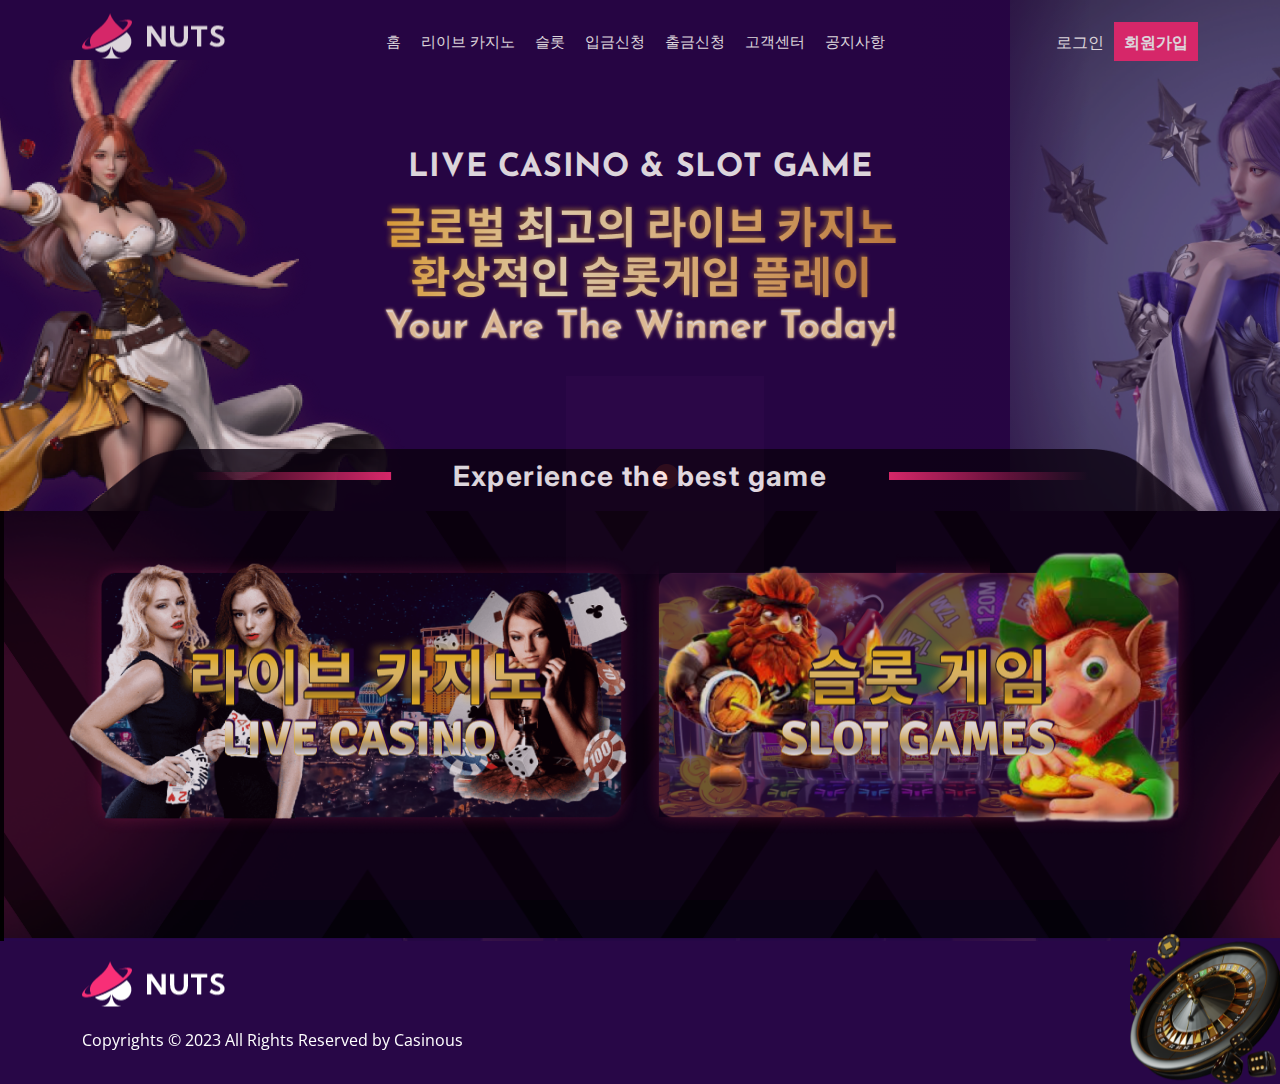
==== commit fc23c70f: "update korean header" ====
--- a/new-template -2/index.html
+++ b/new-template -2/index.html
@@ -73,22 +73,22 @@
               /></a>
             </div>
             <ul class="menu">
-              <li><a href="index.html">Home</a></li>
-              <li><a href="live-casino.html">LIVE CASINO</a></li>
-              <li><a href="slot.html">SLOT</a></li>
-              <li><a href="deposit.html">DEPOSIT APPLICANT</a></li>
-              <li><a href="withdraw.html">WITHDRAW REQUEST</a></li>
-              <li><a href="customer-center.html">CUSTOMER CENTER</a></li>
-              <li><a href="notice.html">NOTICE</a></li>
+              <li><a href="index.html">홈</a></li>
+              <li><a href="live-casino.html">리이브 카지노</a></li>
+              <li><a href="slot.html">슬롯 </a></li>
+              <li><a href="deposit.html">입금신청</a></li>
+              <li><a href="withdraw.html">출금신청</a></li>
+              <li><a href="customer-center.html">고객센터</a></li>
+              <li><a href="notice.html">공지사항</a></li>
               <!-- <li><a href="sign-in.html">SIGN IN</a></li>
               <li><a href="sign-up.html">SIGN UP</a></li> -->
             </ul>
             <div class="d-flex" style="margin-top: 10px">
               <a href="sign-in.html" class="d-none d-sm-block btn-outline"
-                >Sign In</a
+                >로그인</a
               >
               <a href="sign-up.html" class="d-none d-sm-block btn-pink"
-                >Sign Up</a
+                >회원가입</a
               >
             </div>
 
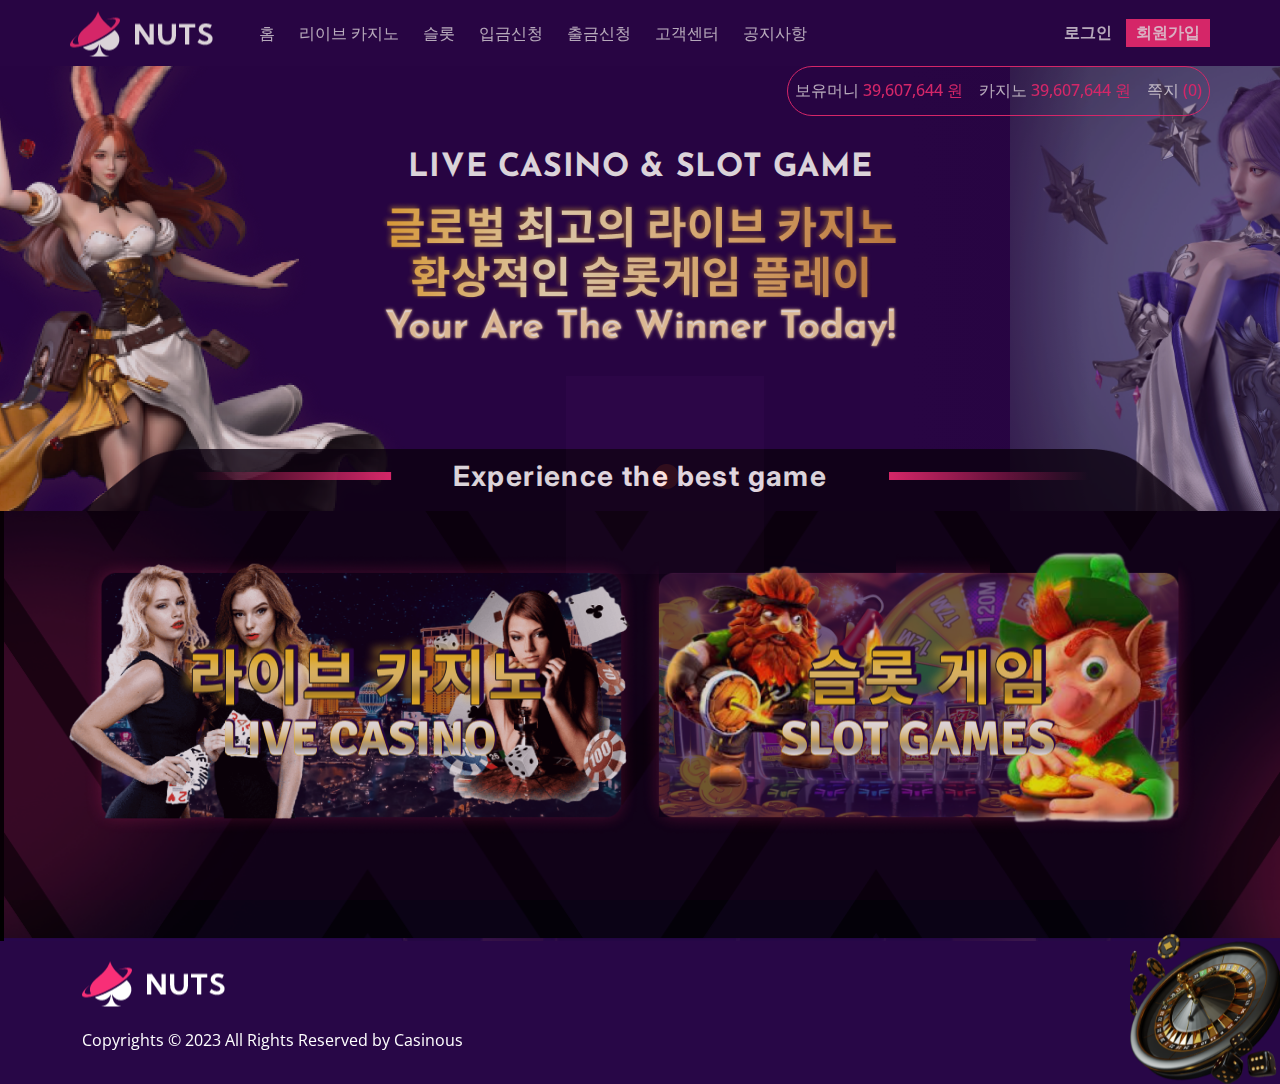
==== commit 96eee8ef: "update header" ====
--- a/new-template -2/index.html
+++ b/new-template -2/index.html
@@ -28,6 +28,8 @@
     <link rel="stylesheet" href="assets/css/page/header.css" />
     <!-- Secondary css -->
     <link rel="stylesheet" href="assets/css/style.css" />
+    <!-- HEADER CSS -->
+    <link rel="stylesheet" href="assets/css/customer_center.css" />
     <!-- FONT -->
     <link rel="preconnect" href="https://fonts.googleapis.com" />
     <link rel="preconnect" href="https://fonts.gstatic.com" crossorigin />
@@ -63,43 +65,35 @@
         </div>
       </div>
     </div>
-    <div class="header">
-      <div class="container">
-        <div class="header-bottom">
-          <div class="header-bottom-area align-items-center">
-            <div class="logo">
-              <a href="index.html"
-                ><img src="./assets/images/logo-2.png" alt="logo"
-              /></a>
-            </div>
-            <ul class="menu">
-              <li><a href="index.html">홈</a></li>
-              <li><a href="live-casino.html">리이브 카지노</a></li>
-              <li><a href="slot.html">슬롯 </a></li>
-              <li><a href="deposit.html">입금신청</a></li>
-              <li><a href="withdraw.html">출금신청</a></li>
-              <li><a href="customer-center.html">고객센터</a></li>
-              <li><a href="notice.html">공지사항</a></li>
-              <!-- <li><a href="sign-in.html">SIGN IN</a></li>
-              <li><a href="sign-up.html">SIGN UP</a></li> -->
-            </ul>
-            <div class="d-flex" style="margin-top: 10px">
-              <a href="sign-in.html" class="d-none d-sm-block btn-outline"
-                >로그인</a
-              >
-              <a href="sign-up.html" class="d-none d-sm-block btn-pink"
-                >회원가입</a
-              >
-            </div>
-
-            <div
-              class="header-trigger-wrapper d-flex d-lg-none align-items-center"
-            >
-              <div class="header-trigger me-4">
-                <span></span>
-              </div>
-            </div>
-          </div>
+    <div class="header-main-wrapper sticky">
+      <div class="header-main">
+        <div class="header-logo">
+          <a href="index.html"
+            ><img src="./assets/images/logo-2.png" alt="logo"
+          /></a>
+        </div>
+        <ul class="main-menu">
+          <li><a href="index.html">홈</a></li>
+          <li><a href="live-casino.html">리이브 카지노</a></li>
+          <li><a href="slot.html">슬롯</a></li>
+          <li><a href="deposit.html">입금신청</a></li>
+          <li><a href="withdraw.html">출금신청</a></li>
+          <li><a href="customer-center.html">고객센터</a></li>
+          <li><a href="notice.html">공지사항</a></li>
+        </ul>
+        <div class="header-btn-wrapper">
+          <a href="./sign-in.html">로그인</a>
+          <a href="./sign-up.html" class="has-wrapper">회원가입</a>
+        </div>
+      </div>
+      <div class="page-title-wrapper">
+        <div class="d-none page-title">
+          <h1>보유머니</h1>
+        </div>
+        <div class="wallet-header-container">
+          <p>보유머니 <span>39,607,644 원</span></p>
+          <p>카지노 <span>39,607,644 원</span></p>
+          <p>쪽지 <span>(0)</span></p>
         </div>
       </div>
     </div>
--- a/new-template -2/assets/css/main.css
+++ b/new-template -2/assets/css/main.css
@@ -4803,4 +4803,4 @@
   }
 }
 
-/*# sourceMappingURL=main.css.map */
+/*# sourceMappingURL=main.css.map */--- a/new-template -2/assets/css/customer_center.css
+++ b/new-template -2/assets/css/customer_center.css
@@ -0,0 +1,1154 @@
+.theme-one {
+  color: #ff3653 !important;
+}
+
+.theme-one-bg {
+  background: #ff3653 !important;
+}
+
+.theme-two {
+  color: #18d39e !important;
+}
+
+.theme-two-bg {
+  background: #18d39e !important;
+}
+
+.theme-three {
+  color: #0c93d2 !important;
+}
+
+.theme-three-bg {
+  background: #0c93d2 !important;
+}
+
+.theme-four {
+  color: #f6a200 !important;
+}
+
+.theme-four-bg {
+  background: #f6a200 !important;
+}
+
+.fs-sm {
+  font-size: 14px;
+}
+
+.gradient-one {
+  background: linear-gradient(
+    top,
+    #fdb125 45%,
+    #e07e1e 48%,
+    #fcb100 85%
+  ) !important;
+}
+
+.gradient-two {
+  background: linear-gradient(-40deg, #37ace2 19%, #03caae 81%) !important;
+}
+
+.gradient-three {
+  background: linear-gradient(
+    -40deg,
+    rgb(179, 29, 163) 9%,
+    rgb(214, 63, 135) 50%,
+    rgb(249, 96, 106) 88%
+  ) !important;
+}
+
+.gradient-four {
+  background: linear-gradient(
+    -40deg,
+    rgb(126, 42, 252) 39%,
+    rgb(144, 61, 247) 70%,
+    rgb(162, 80, 242) 88%
+  ) !important;
+}
+
+/* Text Color */
+.text--primary {
+  color: #ff5201 !important;
+}
+
+.text--secondary {
+  color: #78818a !important;
+}
+
+.text--base {
+  color: #ffc827 !important;
+}
+
+.text--danger {
+  color: #ea5455 !important;
+}
+
+.text--warning {
+  color: #ff9f43 !important;
+}
+
+.text--info {
+  color: #1e9ff2 !important;
+}
+
+.text--success {
+  color: #28c76f !important;
+}
+
+.text--dark {
+  color: #343a40 !important;
+}
+
+.text--white {
+  color: #fff !important;
+}
+
+/* Btn Color */
+.border--white {
+  border-color: rgba(255, 255, 255, 0.15) !important;
+}
+
+.border--dark {
+  border-color: rgba(31, 31, 35, 0.15) !important;
+}
+
+.border--base {
+  border-color: rgba(255, 200, 39, 0.15) !important;
+}
+
+.border--primary {
+  border-color: rgba(255, 82, 1, 0.15) !important;
+}
+
+.border--secondary {
+  border-color: rgba(120, 129, 138, 0.15) !important;
+}
+
+.btn--outline {
+  border: 1px solid #ffc827 !important;
+}
+
+.btn--border {
+  border: 1px solid #ffc827 !important;
+}
+
+.btn--round {
+  border-radius: 35px !important;
+}
+
+.radius-0 {
+  border-radius: 0 !important;
+}
+
+.radius-5 {
+  border-radius: 5px !important;
+}
+
+.radius-50 {
+  border-radius: 50% !important;
+}
+
+.btn--primary {
+  color: #fff !important;
+  background: #ff5201 !important;
+  border-color: #ff5201 !important;
+}
+
+.btn--secondary {
+  color: #fff !important;
+  background: #78818a !important;
+  border-color: #78818a !important;
+}
+
+.btn--base {
+  color: #fff !important;
+  background: #ffc827 !important;
+  border-color: #ffc827 !important;
+}
+
+.btn--danger {
+  color: #fff !important;
+  background: #ea5455 !important;
+  border-color: #ea5455 !important;
+}
+
+.btn--warning {
+  color: #fff !important;
+  background: #ff9f43 !important;
+  border-color: #ff9f43 !important;
+}
+
+.btn--info {
+  color: #fff !important;
+  background: #1e9ff2 !important;
+  border-color: #1e9ff2 !important;
+}
+
+.btn--success {
+  color: #fff !important;
+  background: #28c76f !important;
+  border-color: #28c76f !important;
+}
+
+.btn--dark {
+  color: #fff !important;
+  background: #343a40 !important;
+  border-color: #343a40 !important;
+}
+
+.badge--primary {
+  color: #fff !important;
+  background: #ff5201 !important;
+  border-color: #ff5201 !important;
+}
+
+.badge--secondary {
+  color: #fff !important;
+  background: #78818a !important;
+  border-color: #78818a !important;
+}
+
+.badge--base {
+  color: #fff !important;
+  background: #ffc827 !important;
+  border-color: #ffc827 !important;
+}
+
+.badge--danger {
+  color: #fff !important;
+  background: #ea5455 !important;
+  border-color: #ea5455 !important;
+}
+
+.badge--warning {
+  color: #fff !important;
+  background: #ff9f43 !important;
+  border-color: #ff9f43 !important;
+}
+
+.badge--info {
+  color: #fff !important;
+  background: #1e9ff2 !important;
+  border-color: #1e9ff2 !important;
+}
+
+.badge--success {
+  color: #fff !important;
+  background: #28c76f !important;
+  border-color: #28c76f !important;
+}
+
+.badge--dark {
+  color: #fff !important;
+  background: #343a40 !important;
+  border-color: #343a40 !important;
+}
+
+/* Background Color */
+.bg--primary {
+  background: #ff5201 !important;
+}
+
+.bg--secondary {
+  background: #78818a !important;
+}
+
+.bg--base {
+  background: #ffc827 !important;
+}
+
+.bg--danger {
+  background: #ea5455 !important;
+}
+
+.bg--warning {
+  background: #ff9f43 !important;
+}
+
+.bg--info {
+  background: #1e9ff2 !important;
+}
+
+.bg--success {
+  background: #28c76f !important;
+}
+
+.bg--dark {
+  background: #343a40 !important;
+}
+
+.bg--white {
+  background: #fff !important;
+}
+
+.bg--none {
+  background: transparent !important;
+}
+
+.shadow--base {
+  box-shadow: 0 0 25px rgba(255, 200, 39, 0.45) !important;
+}
+
+.shadow--primary {
+  box-shadow: 0 0 25px rgba(255, 82, 1, 0.35) !important;
+}
+
+.shadow--secondary {
+  box-shadow: 0 3px 15px rgba(120, 129, 138, 0.45) !important;
+}
+
+.facebook {
+  color: #3b5998 !important;
+  border: 1px solid rgba(59, 89, 152, 0.9) !important;
+}
+.facebook:hover {
+  background: #3b5998 !important;
+  color: #fff !important;
+}
+
+.twitter {
+  color: #55acee !important;
+  border: 1px solid rgba(85, 172, 238, 0.9) !important;
+}
+.twitter:hover {
+  background: #55acee !important;
+  color: #fff !important;
+}
+
+.vimeo {
+  color: #1ab7ea !important;
+  border: 1px solid rgba(26, 183, 234, 0.9) !important;
+}
+.vimeo:hover {
+  background: #1ab7ea !important;
+  color: #fff !important;
+}
+
+.instagram {
+  color: #e4405f !important;
+  border: 1px solid rgba(228, 64, 95, 0.9) !important;
+}
+.instagram:hover {
+  background: #e4405f !important;
+  color: #fff !important;
+}
+
+.youtube {
+  color: #cd201f !important;
+  border: 1px solid rgba(205, 32, 31, 0.9) !important;
+}
+.youtube:hover {
+  background: #cd201f !important;
+  color: #fff !important;
+}
+
+.facebook-bg {
+  background: #3b5998 !important;
+  border-color: transparent !important;
+}
+.facebook-bg:hover {
+  background: #3b5998 !important;
+  color: #fff !important;
+}
+
+.twitter-bg {
+  background: #55acee !important;
+  border-color: transparent !important;
+}
+.twitter-bg:hover {
+  background: #55acee !important;
+  color: #fff !important;
+}
+
+.vimeo-bg {
+  background: #1ab7ea !important;
+  border-color: transparent !important;
+}
+.vimeo-bg:hover {
+  background: #1ab7ea !important;
+  color: #fff !important;
+}
+
+.instagram-bg {
+  background: #e4405f !important;
+  border-color: transparent !important;
+}
+.instagram-bg:hover {
+  background: #e4405f !important;
+  color: #fff !important;
+}
+
+.youtube-bg {
+  background: #cd201f !important;
+  border-color: transparent !important;
+}
+.youtube-bg:hover {
+  background: #cd201f !important;
+  color: #fff !important;
+}
+
+.google-bg {
+  background: #dd4b39 !important;
+  border-color: transparent !important;
+}
+.google-bg:hover {
+  background: #dd4b39 !important;
+  color: #fff !important;
+}
+
+.pb-80 {
+  padding-bottom: 80px;
+}
+
+.pt-80 {
+  padding-top: 80px;
+}
+
+html {
+  scroll-behavior: smooth;
+}
+
+body {
+  padding: 0;
+  margin: 0;
+  font-size: 16px;
+  color: rgba(255, 255, 255, 0.8);
+  line-height: 1.7;
+  font-family: "Open Sans", sans-serif;
+  background: #350b2d;
+  display: flex;
+  flex-direction: column;
+  justify-content: space-between;
+  min-height: 100vh;
+}
+
+h1,
+h2,
+h3,
+h4,
+h5,
+h6 {
+  font-weight: 700;
+  margin: 0;
+  line-height: 1.4;
+  color: #fff;
+  font-family: "Josefin Sans", sans-serif;
+}
+h1 a,
+h2 a,
+h3 a,
+h4 a,
+h5 a,
+h6 a {
+  color: #fff;
+}
+
+h1 {
+  font-size: 70px;
+}
+
+h2 {
+  font-size: 50px;
+  margin-top: -8px;
+}
+
+h3 {
+  font-size: 26px;
+  margin-top: -5px;
+}
+
+h4 {
+  font-size: 24px;
+  margin-top: -4px;
+  font-weight: 500;
+}
+
+h5 {
+  font-size: 20px;
+  margin-top: -3px;
+  font-weight: 500;
+}
+
+h6 {
+  font-size: 18px;
+  margin-top: -2px;
+  font-weight: 500;
+}
+
+p {
+  margin: 0;
+  padding: 0;
+}
+
+a {
+  display: inline-block;
+  text-decoration: none;
+  color: rgba(255, 255, 255, 0.8);
+  transition: all ease 0.3s;
+}
+a:hover {
+  color: #ffc827;
+}
+
+span,
+sub,
+sup {
+  display: inline-block;
+  line-height: 1.7;
+}
+
+ul {
+  margin: -7px 0;
+  padding: 0;
+}
+ul li {
+  list-style: none;
+  padding: 7px 0;
+}
+
+.bg_img {
+  background-size: cover !important;
+  background-position: center center;
+  background-repeat: no-repeat !important;
+}
+
+.bg_fixed {
+  background-attachment: fixed !important;
+}
+
+.form-label {
+  font-size: 15px;
+  color: #fff;
+}
+
+.form--control {
+  height: 50px;
+  border-radius: 5px;
+  border: 1px solid rgba(255, 255, 255, 0.17);
+  outline: 0;
+  box-shadow: none;
+  color: rgba(255, 255, 255, 0.8);
+  background: #350b2d;
+}
+.form--control:focus {
+  color: #fff;
+  background: #350b2d;
+  border: 1px solid rgba(255, 200, 39, 0.6);
+  outline: 0;
+  box-shadow: none;
+}
+
+.form--control[type="file"] {
+  line-height: 25px;
+  padding: 12px 25px;
+}
+
+.form--control[readonly] {
+  background: rgba(255, 82, 1, 0.05) !important;
+}
+.form--control[readonly]:focus {
+  border-color: rgba(255, 255, 255, 0.17);
+}
+
+.form--control.style-two {
+  background: #2e0327;
+}
+
+select.lang-select {
+  border: 0;
+  background-color: transparent !important;
+  color: #fff;
+}
+
+::-webkit-input-placeholder {
+  color: rgba(255, 255, 255, 0.8) !important;
+}
+
+.h-40 {
+  height: 40px !important;
+}
+
+.h-45 {
+  height: 45px !important;
+}
+
+.h-50 {
+  height: 50px !important;
+}
+
+textarea.form--control {
+  height: 150px;
+  padding-top: 10px;
+}
+
+.title,
+.name,
+img {
+  transition: all ease 0.3s;
+}
+
+.section-bg {
+  background: #2e0327;
+}
+
+.custom--scrollbar ::-webkit-scrollbar {
+  width: 5px !important;
+  height: 5px;
+}
+.custom--scrollbar ::-webkit-scrollbar-thumb {
+  background: rgba(255, 82, 1, 0.45) !important;
+  border-radius: 5px !important;
+}
+
+.nice-select {
+  width: auto;
+  display: flex;
+  align-items: center;
+  line-height: 1;
+  box-shadow: 3px 3px 10px 3px rgba(255, 82, 1, 0.05);
+}
+.nice-select:focus {
+  border-color: rgba(255, 200, 39, 0.7);
+}
+.nice-select .list {
+  max-height: 150px;
+  overflow-y: auto;
+  overflow-x: auto;
+}
+.nice-select .list li {
+  min-height: 20px;
+  max-height: 35px;
+  display: flex;
+  align-items: center;
+}
+.nice-select .list li::before {
+  display: none;
+}
+
+.rtl {
+  direction: rtl !important;
+}
+
+.form--check {
+  display: flex;
+  align-items: center;
+}
+.form--check label {
+  line-height: 1;
+  padding-left: 5px;
+  font-size: 15px !important;
+  cursor: pointer;
+}
+.form--check input[type="checkbox"] {
+  display: flex;
+  align-items: center;
+  justify-content: center;
+  margin: 0;
+  height: 15px;
+  width: 15px;
+  cursor: pointer;
+  background: #fff;
+  border-radius: 3px;
+  display: inline-block;
+  position: relative;
+}
+.form--check input[type="checkbox"]::after {
+  position: absolute;
+  font-weight: 900;
+  font-size: 16px;
+  font-family: "Font Awesome 5 Free";
+  content: "\f00c";
+  font-size: 10px;
+  color: #fff;
+  visibility: hidden;
+  background: #ffc827;
+  line-height: 1;
+  border-radius: 3px;
+  width: 15px;
+  height: 15px;
+  left: 0;
+  top: 0;
+  text-align: center;
+  line-height: 1.4;
+}
+.form--check input[type="checkbox"]:checked {
+  border: none !important;
+}
+.form--check input[type="checkbox"]:checked::after {
+  visibility: visible;
+}
+
+.custom--radio {
+  display: flex;
+}
+.custom--radio label {
+  margin-bottom: -2px;
+  padding-left: 7px;
+  font-size: 16px !important;
+}
+.custom--radio input[type="radio"] {
+  -webkit-appearance: none;
+  -moz-appearance: none;
+  appearance: none;
+  padding: 0 !important;
+  display: flex;
+  align-items: center;
+  justify-content: center;
+  height: 15px;
+  width: 15px;
+  cursor: pointer;
+  background: #fff;
+  border: 1px solid rgba(255, 82, 1, 0.4) !important;
+  border-radius: 2px;
+  margin-top: 4px;
+  border-radius: 2px;
+}
+.custom--radio input[type="radio"]:checked {
+  background: transparent;
+  border-color: transparent !important;
+}
+.custom--radio input[type="radio"]::after {
+  position: absolute;
+  font-weight: 900;
+  font-size: 16px;
+  font-family: "Line Awesome Free";
+  content: "\f14a";
+  font-size: 18px;
+  color: #ffc827;
+  visibility: hidden;
+  opacity: 0;
+}
+.custom--radio input[type="radio"]:checked::after {
+  visibility: visible;
+  opacity: 1;
+}
+
+.scrollToTop {
+  width: 40px;
+  height: 40px;
+  display: flex;
+  align-items: center;
+  justify-content: center;
+  color: #fff;
+  z-index: 9999;
+  bottom: 30px;
+  right: 30px;
+  font-size: 20px;
+  position: fixed;
+  transform: translateY(150px);
+  background: #ffc827;
+  border-radius: 3px;
+}
+.scrollToTop:hover {
+  color: #fff;
+}
+.scrollToTop.active {
+  transform: translateY(0);
+  animation: bounceInDown 2s;
+}
+.scrollToTop i {
+  transform: rotate(-45deg);
+}
+
+i {
+  line-height: 1;
+}
+
+@media (min-width: 1200px) {
+  .padding-top {
+    padding-top: 130px;
+  }
+  .padding-bottom {
+    padding-bottom: 130px;
+  }
+}
+@media (max-width: 1199px) {
+  h2 {
+    font-size: 52px;
+  }
+  h3 {
+    font-size: 24px;
+  }
+  h4 {
+    font-size: 22px;
+  }
+  h5 {
+    font-size: 18px;
+  }
+  h6 {
+    font-size: 16px;
+  }
+  .padding-top {
+    padding-top: 110px;
+  }
+  .padding-bottom {
+    padding-bottom: 110px;
+  }
+}
+@media (max-width: 991px) {
+  h3 {
+    font-size: 22px;
+  }
+  h5 {
+    font-size: 17px;
+  }
+  .padding-top {
+    padding-top: 90px;
+  }
+  .padding-bottom {
+    padding-bottom: 90px;
+  }
+}
+@media (max-width: 767px) {
+  h2 {
+    font-size: 42px;
+  }
+  h4 {
+    font-size: 20px;
+  }
+  h6 {
+    font-size: 15px;
+  }
+  .padding-top {
+    padding-top: 80px;
+  }
+  .padding-bottom {
+    padding-bottom: 80px;
+  }
+}
+@media (max-width: 575px) {
+  h2 {
+    font-size: 36px;
+  }
+  h3 {
+    font-size: 22px;
+  }
+  h4 {
+    font-size: 18px;
+  }
+  h5 {
+    font-size: 17px;
+  }
+  h6 {
+    font-size: 15px;
+  }
+  .padding-top {
+    padding-top: 70px;
+  }
+  .padding-bottom {
+    padding-bottom: 70px;
+  }
+  .container,
+  .container-fluid {
+    max-width: 460px !important;
+  }
+  p {
+    font-size: 15px;
+  }
+}
+.customer-center-page-wrapper {
+  padding-top: 284px;
+}
+.customer-center-page-wrapper .contact-section-wrapper {
+  max-width: 1150px;
+  margin: 0 auto;
+  padding: 0 120px;
+  display: flex;
+  height: 326px;
+  justify-content: space-between;
+  align-items: center;
+  -moz-column-gap: 80px;
+  column-gap: 80px;
+}
+.customer-center-page-wrapper .contact-section-wrapper .title-wrapper h4 {
+  font-size: 20px;
+  font-weight: 600;
+  line-height: 24px;
+  color: #1cc343;
+}
+.customer-center-page-wrapper .contact-section-wrapper .title-wrapper h3 {
+  max-width: 318px;
+  font-size: 36px;
+  font-weight: 900;
+  line-height: 60px;
+  letter-spacing: -1px;
+  margin-top: 16px;
+}
+.customer-center-page-wrapper .contact-section-wrapper .inquiry-form-wrapper {
+  flex: 1 0;
+}
+.customer-center-page-wrapper
+  .contact-section-wrapper
+  .inquiry-form-wrapper
+  .inquiry-form {
+  display: flex;
+  flex-direction: column;
+  row-gap: 8px;
+}
+.customer-center-page-wrapper
+  .contact-section-wrapper
+  .inquiry-form-wrapper
+  .inquiry-form
+  label {
+  font-size: 16px;
+  font-weight: 400;
+  line-height: 20px;
+}
+.customer-center-page-wrapper
+  .contact-section-wrapper
+  .inquiry-form-wrapper
+  .inquiry-form
+  textarea {
+  resize: none;
+  height: 118px;
+  background: transparent;
+  border: 2px solid #f82f77;
+  outline: none;
+}
+.customer-center-page-wrapper
+  .contact-section-wrapper
+  .inquiry-form-wrapper
+  .inquiry-form
+  textarea:focus {
+  outline: none;
+  border: 2px solid #f82f77;
+}
+.customer-center-page-wrapper
+  .contact-section-wrapper
+  .inquiry-form-wrapper
+  .inquiry-btn-wrapper {
+  margin-top: 40px;
+  display: flex;
+  -moz-column-gap: 24px;
+  column-gap: 24px;
+}
+.customer-center-page-wrapper
+  .contact-section-wrapper
+  .inquiry-form-wrapper
+  .inquiry-btn-wrapper
+  button {
+  border: none;
+  outline: none;
+  padding: 10px 24px;
+  background: #f82f77;
+  font-size: 20px;
+  font-weight: 500;
+  line-height: 40px;
+  color: #ffffff;
+}
+.customer-center-page-wrapper
+  .contact-section-wrapper
+  .inquiry-form-wrapper
+  .inquiry-btn-wrapper
+  button:focus {
+  border: none;
+  outline: none;
+}
+.customer-center-page-wrapper
+  .contact-section-wrapper
+  .inquiry-form-wrapper
+  .inquiry-btn-wrapper
+  button:active {
+  border: none;
+  outline: none;
+}
+
+.footer-section-wrapper {
+  width: 100%;
+  background: url("./../images/footer/new_bg_footer.png");
+  height: 160px;
+  position: relative;
+  display: flex;
+  flex-direction: column;
+  row-gap: 24px;
+  align-items: start;
+  justify-content: center;
+  padding: 0 70px;
+}
+.footer-section-wrapper p {
+  font-size: 16px;
+  font-weight: 400;
+  line-height: 27px;
+}
+.footer-section-wrapper .left-side-image {
+  position: absolute;
+  bottom: 100%;
+  left: 0;
+  z-index: 1;
+}
+.footer-section-wrapper .right-side-image {
+  position: absolute;
+  bottom: 0;
+  right: 0;
+}
+
+.faq-section-wrapper {
+  max-width: 1150px;
+  margin: 0 auto;
+  padding: 40px 120px;
+}
+.faq-section-wrapper .faq-title {
+  text-transform: uppercase;
+  display: flex;
+  justify-content: center;
+  align-items: center;
+  -moz-column-gap: 24px;
+  column-gap: 24px;
+  margin-bottom: 16px;
+}
+.faq-section-wrapper .faq-title span.left-line {
+  flex: 1 0;
+  height: 8px;
+  background: linear-gradient(90deg, #f82f77 0%, rgba(248, 47, 119, 0) 100%);
+  transform: rotate(180deg);
+}
+.faq-section-wrapper .faq-title span.right-line {
+  flex: 1 0;
+  height: 8px;
+  background: linear-gradient(90deg, #f82f77 0%, rgba(248, 47, 119, 0) 100%);
+}
+.faq-section-wrapper .faq-title h2 {
+  font-size: 36px;
+  font-weight: 700;
+  line-height: 44px;
+  color: #f82f77;
+  margin-top: 0;
+}
+.faq-section-wrapper .faq-content-wrapper .faq-item-wrapper {
+  height: auto;
+  padding: 16px 25px 16px 25px;
+  border-bottom: 4px solid rgba(248, 47, 119, 0.5019607843);
+}
+.faq-section-wrapper .faq-content-wrapper .faq-item-wrapper:not(:last-child) {
+  margin-bottom: 10px;
+}
+.faq-section-wrapper
+  .faq-content-wrapper
+  .faq-item-wrapper.open
+  .faq-item-wrapper__title::before {
+  content: "\f068";
+  color: #ffffff;
+}
+.faq-section-wrapper .faq-content-wrapper .faq-item-wrapper__title {
+  cursor: pointer;
+  position: relative;
+  display: flex;
+  align-items: baseline;
+}
+.faq-section-wrapper .faq-content-wrapper .faq-item-wrapper__title span {
+  font-size: 20px;
+  font-weight: 600;
+  line-height: 27px;
+  padding-right: 20px;
+  border-right: 1px solid #ffffff;
+}
+.faq-section-wrapper .faq-content-wrapper .faq-item-wrapper__title h5 {
+  padding-left: 20px;
+  font-size: 20px;
+  font-weight: 600;
+  line-height: 27px;
+  max-width: 272px;
+  white-space: nowrap;
+  text-overflow: ellipsis;
+  overflow: hidden;
+}
+.faq-section-wrapper .faq-content-wrapper .faq-item-wrapper__title::before {
+  position: absolute;
+  font-weight: 900;
+  font-size: 16px;
+  font-family: "Line Awesome Free";
+  content: "+";
+  font-size: 36px;
+  right: 0;
+  bottom: -15px;
+  transition: all ease 0.3s;
+  color: #f82f77;
+}
+.faq-section-wrapper .faq-content-wrapper .faq-item-wrapper__content {
+  display: none;
+}
+.faq-section-wrapper .faq-content-wrapper .faq-item-wrapper__content p {
+  max-width: 760px;
+}
+/* HEADER */
+.header-main-wrapper {
+  position: absolute;
+  top: 0;
+  width: 100%;
+  z-index: 11;
+  transition: all ease 0.3s;
+}
+.header-main-wrapper.sticky {
+  position: fixed;
+  top: 0;
+}
+.header-main-wrapper .header-main {
+  display: flex;
+  align-items: center;
+  background: #27074a;
+  height: 66px;
+  padding: 0 70px;
+}
+.header-main-wrapper .header-main .header-logo {
+  height: 45px;
+}
+.header-main-wrapper .header-main ul.main-menu {
+  flex: 1 0;
+  display: flex;
+  text-transform: uppercase;
+  padding: 0 45.5px;
+  -moz-column-gap: 24px;
+  column-gap: 24px;
+  font-size: 16px;
+  font-weight: 500;
+  line-height: 20px;
+}
+.header-main-wrapper .header-main .header-btn-wrapper a {
+  padding: 0 10px;
+  font-weight: 600;
+}
+.header-main-wrapper .header-main .header-btn-wrapper .has-wrapper {
+  background: #f82f77;
+}
+.header-main-wrapper .page-title-wrapper {
+  height: 80px;
+  width: 100%;
+  padding: 0 70px;
+  position: relative;
+  display: flex;
+  justify-content: center;
+  align-items: center;
+}
+.header-main-wrapper .page-title-wrapper .page-title {
+  width: 526px;
+  height: 100%;
+  display: flex;
+  justify-content: center;
+  align-items: center;
+  background: url("./../images/inner-banner/titleBanner.png");
+}
+.header-main-wrapper .page-title-wrapper .page-title h1 {
+  font-size: 40px;
+  font-weight: 700;
+  line-height: 48px;
+}
+.header-main-wrapper .page-title-wrapper .wallet-header-container {
+  position: absolute;
+  display: flex;
+  top: 0;
+  right: 70px;
+  height: 50px;
+  width: 423px;
+  border: 1px solid #f82f77;
+  border-radius: 999px;
+  display: flex;
+  justify-content: center;
+  align-items: center;
+  -moz-column-gap: 16px;
+  column-gap: 16px;
+  font-size: 16px;
+  font-weight: 500;
+  line-height: 16px;
+}
+.header-main-wrapper .page-title-wrapper .wallet-header-container span {
+  color: #f82f77;
+}
